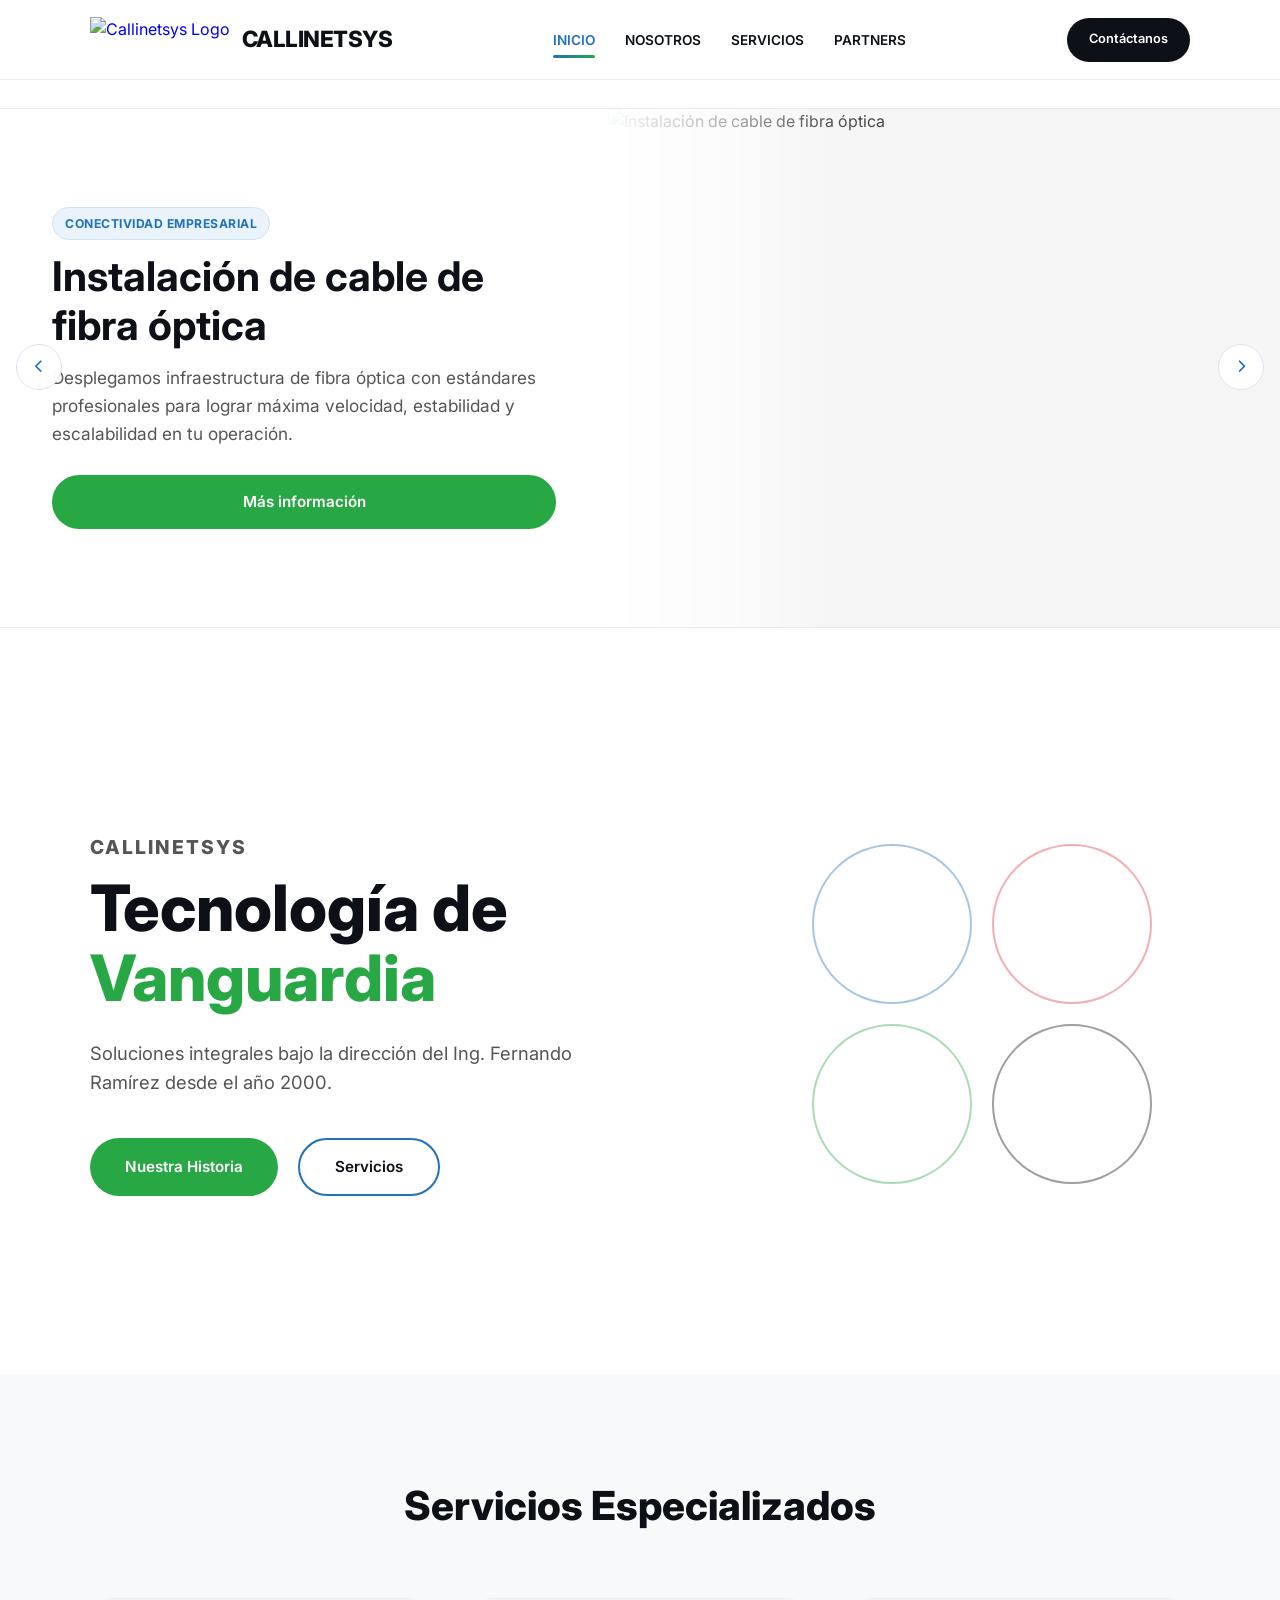
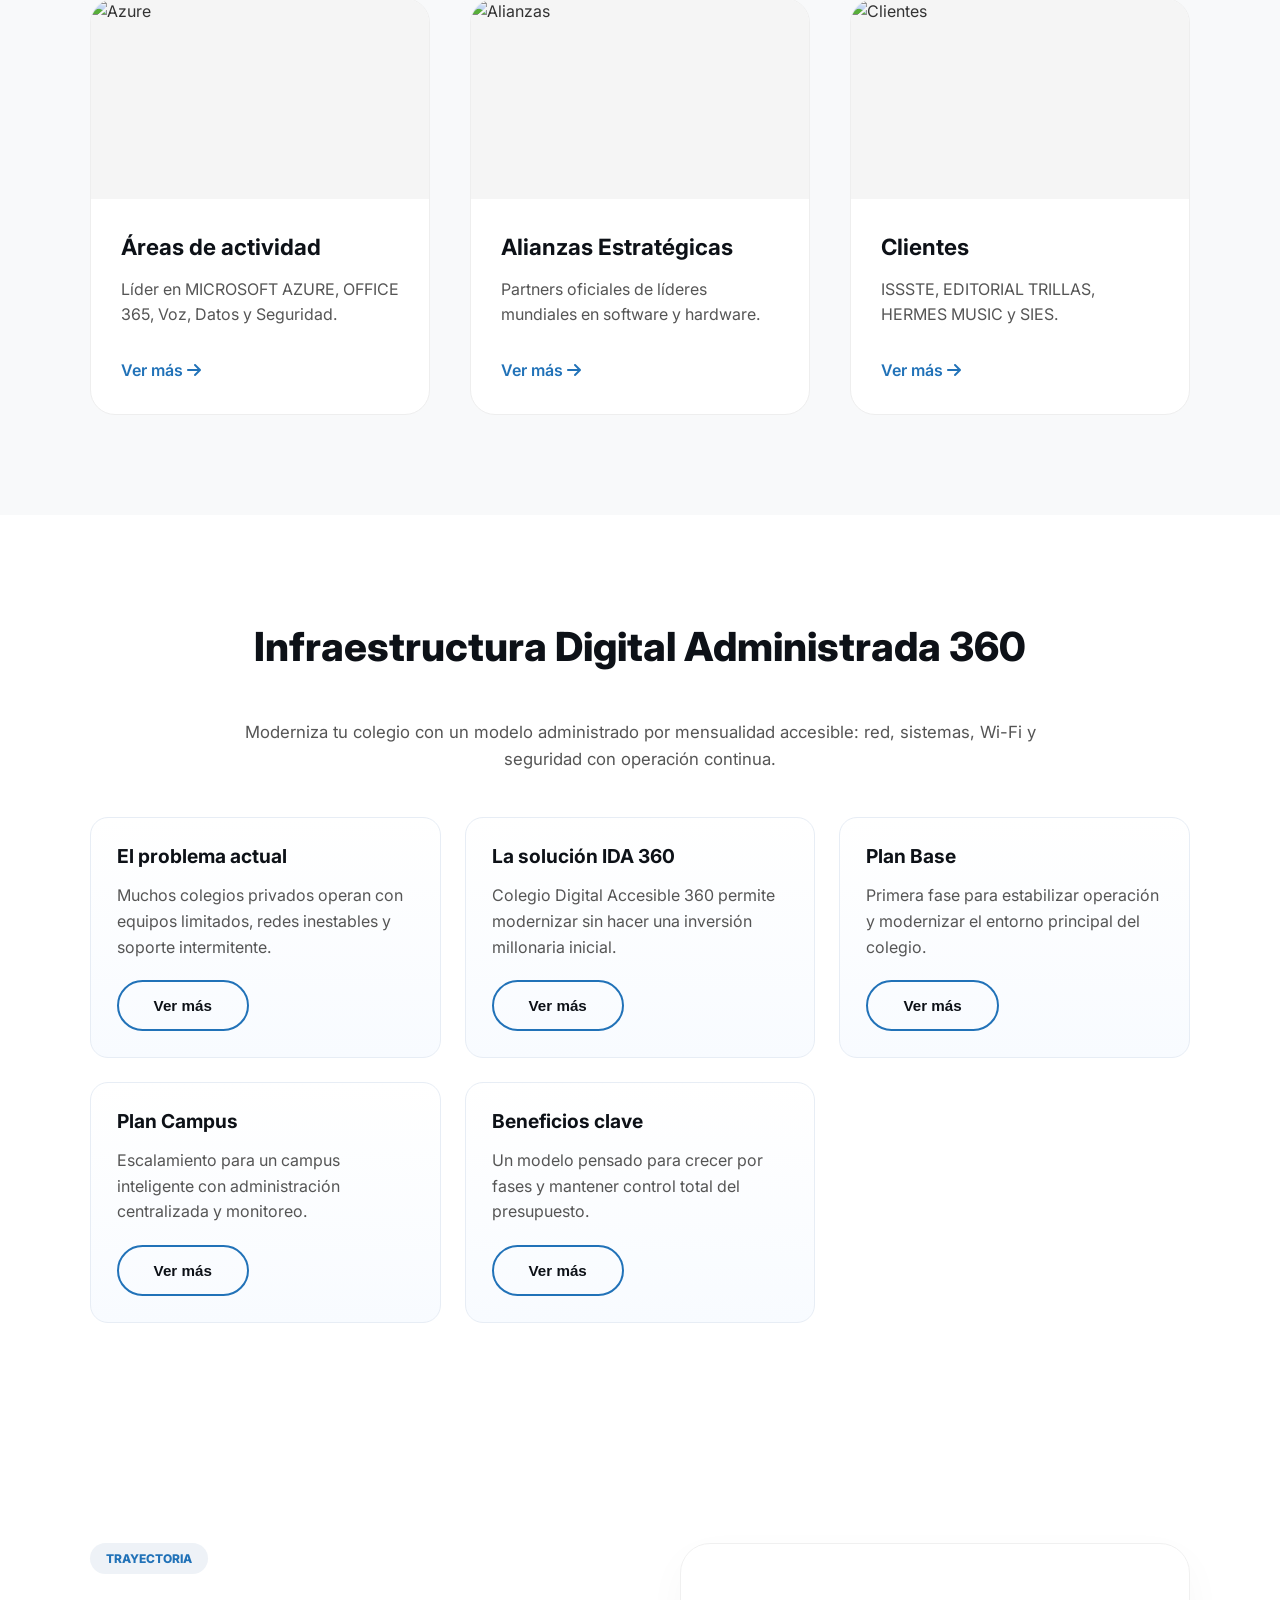
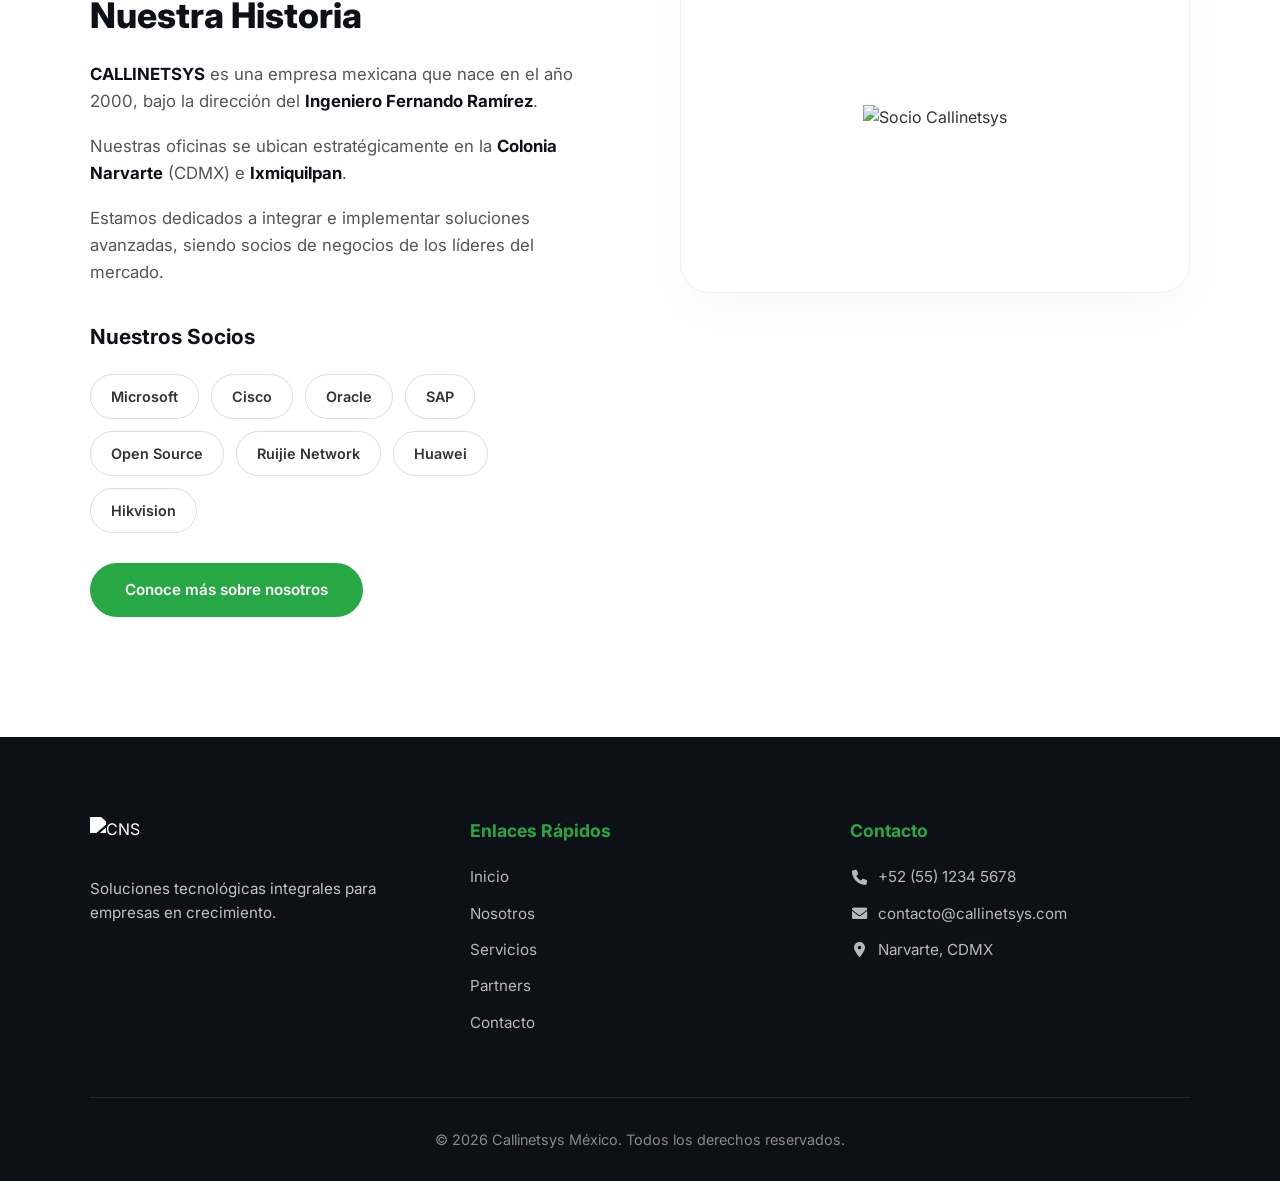
==== index.html @ d36b08bb "Add files via upload" ====
<!DOCTYPE html>
<html lang="es">

<head>
    <meta charset="UTF-8">
    <meta name="viewport" content="width=device-width, initial-scale=1.0">
    <title>Callinetsys México | Integrador de Tecnología</title>
    <link href="https://fonts.googleapis.com/css2?family=Inter:wght@300;400;600;800&display=swap" rel="stylesheet">
    <link rel="stylesheet" href="https://cdnjs.cloudflare.com/ajax/libs/font-awesome/6.0.0/css/all.min.css">
    <link rel="stylesheet" href="style.css">
</head>

<body>

    <nav class="navbar">
        <div class="logo-container">
            <a href="index.html">
                <img src="src/logo.png" alt="Callinetsys Logo" class="nav-logo">
                <span class="logo-text">CALLINETSYS</span>
            </a>
        </div>
        
        <ul class="nav-links">
            <li><a href="index.html#inicio" class="active">INICIO</a></li>
            <li><a href="nosotros.html">NOSOTROS</a></li>
            <li><a href="servicios.html">SERVICIOS</a></li>
            <li><a href="partners.html">PARTNERS</a></li>
            <!-- Botón de contacto solo para móvil -->
            <li class="mobile-only"><a href="contacto.html" class="btn-nav-mobile">Contáctanos</a></li>
        </ul>
        
        <div class="nav-actions">
            <a href="contacto.html" class="btn-nav">Contáctanos</a>
        </div>
        
        <!-- Botón hamburguesa para móvil -->
        <button class="hamburger" id="hamburger" aria-label="Menú de navegación">
            <span></span>
            <span></span>
            <span></span>
        </button>
        
        <!-- Overlay para cerrar menú al hacer clic fuera -->
        <div class="nav-overlay" id="nav-overlay"></div>
    </nav>

    <section class="featured-scroll-section">
        <div class="featured-scroll-container">
            <div class="featured-scroll-track">
                <article class="featured-item">
                    <div class="featured-item-image">
                        <img src="src/fibra.webp" alt="Instalación de cable de fibra óptica">
                    </div>
                    <div class="featured-item-content">
                        <span class="featured-kicker">Conectividad empresarial</span>
                        <h2>Instalación de cable de fibra óptica</h2>
                        <p>Desplegamos infraestructura de fibra óptica con estándares profesionales para lograr máxima velocidad, estabilidad y escalabilidad en tu operación.</p>
                        <a href="servicios.html" class="btn-primary">Más información</a>
                    </div>
                </article>

                <article class="featured-item">
                    <div class="featured-item-image">
                        <img src="src/wifi.webp" alt="Internet 7">
                    </div>
                    <div class="featured-item-content">
                        <span class="featured-kicker">Disponibilidad continua</span>
                        <h2>Internet 7</h2>
                        <p>Conectividad confiable con cobertura especializada, monitoreo continuo y soporte técnico para mantener tu operación siempre activa.</p>
                        <a href="servicios.html" class="btn-primary">Más información</a>
                    </div>
                </article>

                <article class="featured-item">
                    <div class="featured-item-image">
                        <img src="src/engranes.jpg" alt="Infraestructura digital administrada para colegios">
                    </div>
                    <div class="featured-item-content">
                        <span class="featured-kicker">Transformación escolar</span>
                        <h2>Modernización sin reemplazar todo</h2>
                        <p>Si tu colegio tiene equipos que ya no soportan nuevas versiones, nosotros modernizamos la infraestructura y la administramos por mensualidad accesible.</p>
                        <a href="contacto.html" class="btn-primary">Solicitar diagnóstico</a>
                    </div>
                </article>

                <article class="featured-item">
                    <div class="featured-item-image">
                        <img src="src/crecimiento.png" alt="Modernización con presupuesto limitado">
                    </div>
                    <div class="featured-item-content">
                        <span class="featured-kicker">Modelo accesible</span>
                        <h2>Modernización con presupuesto controlado</h2>
                        <p>Tecnología moderna para colegios privados sin inversión millonaria inicial: optimizamos recursos y operamos todo con pago mensual.</p>
                        <a href="#articulos-ida" class="btn-primary">Más información</a>
                    </div>
                </article>

                <article class="featured-item">
                    <div class="featured-item-image">
                        <img src="src/ruta.webp" alt="Red escolar inestable">
                    </div>
                    <div class="featured-item-content">
                        <span class="featured-kicker">Rendimiento de red</span>
                        <h2>Wi-Fi estable para continuidad académica</h2>
                        <p>Cuando el Wi-Fi falla, todo el colegio se detiene. Implementamos redes modernas y administradas para asegurar clases y operación sin interrupciones.</p>
                        <a href="contacto.html" class="btn-primary">Agenda tu diagnóstico</a>
                    </div>
                </article>

                <article class="featured-item">
                    <div class="featured-item-image">
                        <img src="src/centromando.webp" alt="Seguridad escolar administrada">
                    </div>
                    <div class="featured-item-content">
                        <span class="featured-kicker">Protección 360</span>
                        <h2>Seguridad escolar inteligente</h2>
                        <p>Integra videovigilancia inteligente, control de acceso y red segura sin inversión inicial elevada para proteger tu comunidad educativa.</p>
                        <a href="#articulos-ida" class="btn-primary">Más información</a>
                    </div>
                </article>

                <article class="featured-item">
                    <div class="featured-item-image">
                        <img src="src/nube.jpg" alt="Modelo integral de infraestructura administrada">
                    </div>
                    <div class="featured-item-content">
                        <span class="featured-kicker">Servicio integral</span>
                        <h2>Colegio Digital Accesible 360</h2>
                        <p>Red, sistemas, Wi-Fi y seguridad en un solo servicio administrado por mensualidad fija, con soporte continuo y crecimiento por fases.</p>
                        <a href="#articulos-ida" class="btn-primary">Más información</a>
                    </div>
                </article>
            </div>
        </div>
        <button class="featured-nav prev" id="featured-prev" aria-label="Ver slide anterior">
            <i class="fas fa-chevron-left" aria-hidden="true"></i>
        </button>
        <button class="featured-nav next" id="featured-next" aria-label="Ver siguiente slide">
            <i class="fas fa-chevron-right" aria-hidden="true"></i>
        </button>
    </section>

    <header class="hero" id="inicio">
        <div class="hero-container">
            <div class="hero-text">
                <h1 class="hero-title">CALLINETSYS</h1>
                <h2 class="hero-subtitle">Tecnología de <span class="text-green">Vanguardia</span></h2>
                <p class="hero-description">Soluciones integrales bajo la dirección del Ing. Fernando Ramírez desde el año 2000.</p>
                <div class="hero-btns">
                    <a href="#nosotros" class="btn-primary">Nuestra Historia</a>
                    <a href="servicios.html" class="btn-secondary">Servicios</a>
                </div>
            </div>
            <div class="hero-visual">
                <div class="circle-container">
                    <div class="shape circle-blue"></div>
                    <div class="shape circle-red"></div>
                    <div class="shape circle-green"></div>
                    <div class="shape circle-black"></div>
                </div>
            </div>
        </div>
    </header>
    <section class="main-content" id="areas">
        <div class="container">
            <h2 class="section-header">Servicios Especializados</h2>
            <div class="card-wrapper">
                <div class="pro-card">
                    <div class="card-image-container">
                        <img src="https://images.unsplash.com/photo-1451187580459-43490279c0fa?auto=format&fit=crop&w=500" alt="Azure">
                    </div>
                    <div class="pro-content">
                        <h3>Áreas de actividad</h3>
                        <p>Líder en MICROSOFT AZURE, OFFICE 365, Voz, Datos y Seguridad.</p>
                        <a href="servicios.html" style="color: var(--blue); text-decoration: none; font-weight: 600; display: inline-block; margin-top: 15px;">
                            Ver más <i class="fas fa-arrow-right"></i>
                        </a>
                    </div>
                </div>
                <div class="pro-card">
                    <div class="card-image-container">
                        <img src="https://images.unsplash.com/photo-1550751827-4bd374c3f58b?auto=format&fit=crop&w=500" alt="Alianzas">
                    </div>
                    <div class="pro-content">
                        <h3>Alianzas Estratégicas</h3>
                        <p>Partners oficiales de líderes mundiales en software y hardware.</p>
                        <a href="partners.html" style="color: var(--blue); text-decoration: none; font-weight: 600; display: inline-block; margin-top: 15px;">
                            Ver más <i class="fas fa-arrow-right"></i>
                        </a>
                    </div>
                </div>
                <div class="pro-card">
                    <div class="card-image-container">
                        <img src="https://images.unsplash.com/photo-1518770660439-4636190af475?auto=format&fit=crop&w=500" alt="Clientes">
                    </div>
                    <div class="pro-content">
                        <h3>Clientes</h3>
                        <p>ISSSTE, EDITORIAL TRILLAS, HERMES MUSIC y SIES.</p>
                        <a href="nosotros.html" style="color: var(--blue); text-decoration: none; font-weight: 600; display: inline-block; margin-top: 15px;">
                            Ver más <i class="fas fa-arrow-right"></i>
                        </a>
                    </div>
                </div>
            </div>
        </div>
    </section>

    <section class="ida-articles-section" id="articulos-ida">
        <div class="ida-articles-container">
            <h2 class="section-header">Infraestructura Digital Administrada 360</h2>
            <p class="ida-intro">
                Moderniza tu colegio con un modelo administrado por mensualidad accesible: red, sistemas, Wi-Fi y seguridad con operación continua.
            </p>

            <div class="ida-articles-grid">
                <article class="ida-article-card reveal">
                    <h3>El problema actual</h3>
                    <p>Muchos colegios privados operan con equipos limitados, redes inestables y soporte intermitente.</p>
                    <button class="btn-secondary ida-toggle-btn" data-target="ida-problema" aria-expanded="false">Ver más</button>
                    <div class="ida-more-content" id="ida-problema" hidden>
                        <p>Hay laboratorios que ya no soportan nuevas versiones del sistema operativo, licenciamiento costoso y presupuestos restringidos para renovar infraestructura completa.</p>
                    </div>
                </article>

                <article class="ida-article-card reveal">
                    <h3>La solución IDA 360</h3>
                    <p>Colegio Digital Accesible 360 permite modernizar sin hacer una inversión millonaria inicial.</p>
                    <button class="btn-secondary ida-toggle-btn" data-target="ida-solucion" aria-expanded="false">Ver más</button>
                    <div class="ida-more-content" id="ida-solucion" hidden>
                        <p>Implementamos infraestructura administrada con contrato por mensualidad fija para continuidad académica y tecnológica, sin aumentar tu plantilla de TI.</p>
                    </div>
                </article>

                <article class="ida-article-card reveal">
                    <h3>Plan Base</h3>
                    <p>Primera fase para estabilizar operación y modernizar el entorno principal del colegio.</p>
                    <button class="btn-secondary ida-toggle-btn" data-target="ida-base" aria-expanded="false">Ver más</button>
                    <div class="ida-more-content" id="ida-base" hidden>
                        <p>Incluye migración de sistemas, entorno ofimático moderno, optimización de red, seguridad básica y soporte remoto continuo.</p>
                    </div>
                </article>

                <article class="ida-article-card reveal">
                    <h3>Plan Campus</h3>
                    <p>Escalamiento para un campus inteligente con administración centralizada y monitoreo.</p>
                    <button class="btn-secondary ida-toggle-btn" data-target="ida-campus" aria-expanded="false">Ver más</button>
                    <div class="ida-more-content" id="ida-campus" hidden>
                        <p>Integra Wi-Fi 6 o Wi-Fi 7 según proyecto, videovigilancia inteligente, control de acceso y monitoreo preventivo para toda la operación escolar.</p>
                    </div>
                </article>

                <article class="ida-article-card reveal">
                    <h3>Beneficios clave</h3>
                    <p>Un modelo pensado para crecer por fases y mantener control total del presupuesto.</p>
                    <button class="btn-secondary ida-toggle-btn" data-target="ida-beneficios" aria-expanded="false">Ver más</button>
                    <div class="ida-more-content" id="ida-beneficios" hidden>
                        <p>Obtienes presupuesto predecible, soporte permanente, modernización gradual y continuidad académica para el próximo ciclo escolar.</p>
                    </div>
                </article>
            </div>
        </div>
    </section>

    <section class="about-section" id="nosotros">
        <div class="about-container">
            <div class="about-text">
                <span class="tag">Trayectoria</span>
                <h2>Nuestra Historia</h2>
                <div class="history-content">
                    <p><strong>CALLINETSYS</strong> es una empresa mexicana que nace en el año 2000, bajo la dirección del <strong>Ingeniero Fernando Ramírez</strong>.</p>
                    <p>Nuestras oficinas se ubican estratégicamente en la <strong>Colonia Narvarte</strong> (CDMX) e <strong>Ixmiquilpan</strong>.</p>
                    <p>Estamos dedicados a integrar e implementar soluciones avanzadas, siendo socios de negocios de los líderes del mercado.</p>
                </div>

                <h3 class="mini-title">Nuestros Socios</h3>
                <div class="partners-tags">
                    <span onclick="cambiarLogo('msft')">Microsoft</span>
                    <span onclick="cambiarLogo('cisco')">Cisco</span>
                    <span onclick="cambiarLogo('oracle')">Oracle</span>
                    <span onclick="cambiarLogo('sap')">SAP</span>
                    <span onclick="cambiarLogo('open')">Open Source</span>
                    <span onclick="cambiarLogo('ruijie')">Ruijie Network</span>
                    <span onclick="cambiarLogo('huawei')">Huawei</span>
                    <span onclick="cambiarLogo('hikvision')">Hikvision</span>
                </div>
                
                <a href="nosotros.html" class="btn-primary" style="margin-top: 30px; display: inline-block;">
                    Conoce más sobre nosotros
                </a>
            </div>

            <div class="about-visual">
                <div class="logo-display-box">
                    <img src="src/mtsf.png" id="display-logo" alt="Socio Callinetsys">
                </div>
            </div>
        </div>
    </section>

    <div class="custom-chat-trigger" id="chat-trigger">
        <div class="chat-icon-wrapper">
            <i class="fas fa-comment-dots"></i>
            <span class="chat-pulse"></span>
        </div>
    </div>

    <footer class="site-footer">
        <div class="footer-container">
            <div class="footer-brand">
                <img src="src/logo.png" alt="CNS">
                <p>Soluciones tecnológicas integrales para empresas en crecimiento.</p>
            </div>
            <div class="footer-links">
                <h4>Enlaces Rápidos</h4>
                <a href="index.html">Inicio</a>
                <a href="nosotros.html">Nosotros</a>
                <a href="servicios.html">Servicios</a>
                <a href="partners.html">Partners</a>
                <a href="contacto.html">Contacto</a>
            </div>
            <div class="footer-links">
                <h4>Contacto</h4>
                <a href="tel:+525512345678"><i class="fas fa-phone"></i> +52 (55) 1234 5678</a>
                <a href="mailto:contacto@callinetsys.com"><i class="fas fa-envelope"></i> contacto@callinetsys.com</a>
                <a href="#"><i class="fas fa-map-marker-alt"></i> Narvarte, CDMX</a>
            </div>
        </div>
        <div class="footer-bottom">
            © 2026 Callinetsys México. Todos los derechos reservados.
        </div>
    </footer>

    <script src="script.js"></script>
    <script src="chatbot.js"></script>
</body>

</html>
---- style.css ----
/* =========================================
    CALLINETSYS - STYLE.CSS COMPLETO
    Diseño Responsivo & Moderno
   ========================================= */

/* =========================================
    1. VARIABLES Y CONFIGURACIÓN BASE
   ========================================= */
:root {
    --blue: #2172b8;
    --red: #dc3545;
    --green: #28a745;
    --black: #0d1117;
    --white: #ffffff;
    --gray-bg: #f8f9fa;
    --text-main: #333333;
    --text-muted: #555555;
    --font-family: 'Inter', -apple-system, BlinkMacSystemFont, sans-serif;
    --nav-height: 80px;
    --transition: all 0.3s ease;
}

* {
    margin: 0;
    padding: 0;
    box-sizing: border-box;
}

html {
    scroll-behavior: smooth;
    font-size: 16px;
}

body {
    font-family: var(--font-family);
    color: var(--text-main);
    background-color: var(--white);
    line-height: 1.6;
    overflow-x: hidden;
    padding-top: var(--nav-height);
    -webkit-font-smoothing: antialiased;
    -moz-osx-font-smoothing: grayscale;
}

/* Imágenes responsivas por defecto */
img {
    max-width: 100%;
    height: auto;
    display: block;
}

/* =========================================
    2. NAVEGACIÓN (Smart Navbar)
   ========================================= */
.navbar {
    display: flex;
    justify-content: space-between;
    align-items: center;
    padding: 0 7%;
    height: var(--nav-height);
    position: fixed;
    top: 0;
    left: 0;
    width: 100%;
    z-index: 2000;
    background: rgba(255, 255, 255, 0.98);
    backdrop-filter: blur(10px);
    border-bottom: 1px solid #eee;
    transition: transform 0.4s cubic-bezier(0.4, 0, 0.2, 1), background 0.3s ease, padding 0.3s ease, box-shadow 0.3s ease;
}

.navbar-hidden {
    transform: translateY(-100%);
}

.navbar:hover {
    background: rgba(33, 114, 184, 0.03);
    border-bottom: 2px solid var(--blue);
}

/* Logo y texto */
.logo-container a {
    display: flex;
    align-items: center;
    text-decoration: none;
    gap: 12px;
}

.logo-text {
    font-family: var(--font-family);
    font-weight: 800;
    font-size: 1.4rem;
    color: var(--black);
    letter-spacing: -0.5px;
    text-transform: uppercase;
    line-height: 1;
}

.nav-logo {
    height: 45px;
    width: auto;
    object-fit: contain;
}

/* Links de navegación */
.nav-links {
    display: flex;
    list-style: none;
    gap: 30px;
    align-items: center;
}

.nav-links a {
    text-decoration: none;
    color: var(--black);
    font-weight: 600;
    font-size: 0.85rem;
    text-transform: uppercase;
    transition: var(--transition);
    position: relative;
    padding: 5px 0;
}

.nav-links a:hover,
.nav-links a.active {
    color: var(--blue);
}

.nav-links a.active::after {
    content: "";
    position: absolute;
    bottom: -5px;
    left: 0;
    width: 100%;
    height: 3px;
    background: linear-gradient(to right, var(--blue), var(--green));
    border-radius: 2px;
}

/* Botón de contacto desktop */
.btn-nav {
    background: var(--black);
    color: #fff;
    padding: 10px 22px;
    border-radius: 50px;
    text-decoration: none;
    font-size: 0.8rem;
    font-weight: 600;
    transition: var(--transition);
    display: inline-flex;
    align-items: center;
    justify-content: center;
    min-height: 44px;
}

.btn-nav:hover {
    background: var(--blue);
    transform: translateY(-2px);
    box-shadow: 0 5px 15px rgba(33, 114, 184, 0.3);
}

/* =========================================
    3. HAMBURGER MENU (Móvil)
   ========================================= */
.hamburger {
    display: none;
    flex-direction: column;
    gap: 5px;
    background: none;
    border: none;
    cursor: pointer;
    padding: 8px;
    z-index: 2001;
    border-radius: 4px;
    transition: var(--transition);
}

.hamburger:hover {
    background: rgba(0, 0, 0, 0.05);
}

.hamburger span {
    width: 25px;
    height: 3px;
    background: var(--black);
    border-radius: 2px;
    transition: var(--transition);
    transform-origin: center;
}

/* Animación hamburguesa → X */
.hamburger.active span:nth-child(1) {
    transform: rotate(45deg) translate(5px, 5px);
}

.hamburger.active span:nth-child(2) {
    opacity: 0;
    transform: scaleX(0);
}

.hamburger.active span:nth-child(3) {
    transform: rotate(-45deg) translate(5px, -5px);
}

/* Overlay para cerrar menú */
.nav-overlay {
    display: none;
    position: fixed;
    top: 0;
    left: 0;
    width: 100%;
    height: 100%;
    background: rgba(0, 0, 0, 0.5);
    z-index: 1999;
    opacity: 0;
    transition: opacity 0.3s ease;
    pointer-events: none;
}

.nav-overlay.active {
    display: block;
    opacity: 1;
    pointer-events: auto;
}

/* Botón contacto móvil (oculto en desktop) */
.mobile-only {
    display: none;
}

.btn-nav-mobile {
    background: var(--black);
    color: #fff !important;
    padding: 12px 30px;
    border-radius: 50px;
    text-decoration: none;
    font-weight: 600;
    font-size: 0.9rem;
    display: inline-block;
    margin: 15px auto 0;
    transition: var(--transition);
    min-height: 44px;
    text-align: center;
}

.btn-nav-mobile:hover {
    background: var(--blue);
    transform: translateY(-2px);
}

/* =========================================
    3.5. BLOQUE SCROLL DESTACADO
   ========================================= */
.featured-scroll-section {
    padding: 28px 0 16px;
    background: var(--white);
    position: relative;
}

.featured-scroll-container {
    max-width: none;
    width: 100%;
    margin: 0 auto;
    overflow-x: auto;
    scroll-snap-type: x mandatory;
    scrollbar-width: thin;
    scrollbar-color: var(--blue) #e9ecef;
}

.featured-scroll-track {
    display: flex;
    gap: 0;
    width: max-content;
    min-width: 100%;
    padding-bottom: 10px;
}

.featured-item {
    width: 100vw;
    min-height: 520px;
    display: grid;
    grid-template-columns: 0.95fr 1.05fr;
    background: #fff;
    border-top: 1px solid #e9ecef;
    border-bottom: 1px solid #e9ecef;
    border-left: 0;
    border-right: 0;
    border-radius: 0;
    overflow: hidden;
    box-shadow: none;
    scroll-snap-align: start;
}

.featured-item-image {
    order: 2;
    min-height: 100%;
    position: relative;
    overflow: hidden;
    background: #f5f5f5;
}

.featured-item-image::before {
    content: "";
    position: absolute;
    inset: 0;
    z-index: 1;
    background: linear-gradient(90deg, rgba(255, 255, 255, 0.96) 0%, rgba(255, 255, 255, 0.7) 14%, rgba(255, 255, 255, 0.18) 32%, rgba(255, 255, 255, 0) 54%);
    pointer-events: none;
}

.featured-item-image img {
    width: 100%;
    height: 100%;
    object-fit: cover;
    object-position: center;
    filter: saturate(1.08) contrast(1.06);
    transition: transform 0.6s ease;
}

.featured-item:hover .featured-item-image img {
    transform: scale(1.07);
}

.featured-item-content {
    order: 1;
    padding: 56px 52px;
    display: flex;
    flex-direction: column;
    justify-content: center;
}

.featured-kicker {
    display: inline-flex;
    align-self: flex-start;
    background: #eaf3fb;
    color: var(--blue);
    border: 1px solid #cfe3f5;
    border-radius: 999px;
    padding: 6px 12px;
    font-size: 0.76rem;
    font-weight: 700;
    text-transform: uppercase;
    letter-spacing: 0.5px;
    margin-bottom: 12px;
}

.featured-item-content h2 {
    color: var(--black);
    font-size: clamp(2rem, 3.2vw, 2.8rem);
    line-height: 1.2;
    margin-bottom: 14px;
}

.featured-item-content p {
    color: var(--text-muted);
    margin-bottom: 28px;
    font-size: 1.08rem;
    max-width: 520px;
}

.featured-nav {
    position: absolute;
    top: 50%;
    transform: translateY(-50%);
    width: 46px;
    height: 46px;
    border-radius: 50%;
    border: 1px solid #d9e3ef;
    background: rgba(255, 255, 255, 0.96);
    color: var(--blue);
    display: inline-flex;
    align-items: center;
    justify-content: center;
    cursor: pointer;
    z-index: 5;
    transition: box-shadow 0.25s ease, background 0.25s ease, border-color 0.25s ease;
}

.featured-nav.prev {
    left: 16px;
}

.featured-nav.next {
    right: 16px;
}

.featured-nav i {
    transition: transform 0.2s ease;
}

.featured-nav:hover {
    background: #fff;
    border-color: #bdd6ef;
    box-shadow: 0 8px 20px rgba(33, 114, 184, 0.18);
}

.featured-nav.prev:hover i {
    transform: translateX(-5px);
}

.featured-nav.next:hover i {
    transform: translateX(5px);
}

/* =========================================
    4. HERO SECTION
   ========================================= */
.hero {
    padding: 60px 7%;
    min-height: 80vh;
    display: flex;
    align-items: center;
    position: relative;
}

.hero-container {
    display: grid;
    grid-template-columns: 1.2fr 0.8fr;
    gap: 60px;
    align-items: center;
    width: 100%;
    max-width: 1400px;
    margin: 0 auto;
}

.hero-title {
    font-size: 1.2rem;
    font-weight: 800;
    letter-spacing: 2px;
    color: var(--text-muted);
    margin-bottom: 10px;
    text-transform: uppercase;
}

.hero-subtitle {
    font-size: clamp(2.5rem, 5vw, 4rem);
    line-height: 1.1;
    font-weight: 800;
    color: var(--black);
    margin-bottom: 25px;
}

.text-green {
    color: var(--green);
}

.hero-description {
    font-size: 1.15rem;
    color: var(--text-muted);
    margin-bottom: 40px;
    max-width: 550px;
}

.hero-btns {
    display: flex;
    gap: 20px;
    flex-wrap: wrap;
}

/* Círculos decorativos */
.circle-container {
    display: grid;
    grid-template-columns: repeat(2, 160px);
    gap: 20px;
    justify-content: center;
}

.shape {
    width: 160px;
    height: 160px;
    border-radius: 50%;
    border: 2.5px solid;
    opacity: 0.4;
    transition: var(--transition);
    cursor: default;
}

.shape:hover {
    opacity: 1;
    transform: scale(1.05);
}

.circle-blue { border-color: var(--blue); }
.circle-red { border-color: var(--red); }
.circle-green { border-color: var(--green); }
.circle-black { border-color: var(--black); }

/* =========================================
    5. BOTONES GLOBALES
   ========================================= */
.btn-primary,
.btn-secondary {
    padding: 15px 35px;
    border-radius: 50px;
    text-decoration: none;
    font-weight: 600;
    font-size: 0.95rem;
    transition: var(--transition);
    display: inline-flex;
    align-items: center;
    justify-content: center;
    gap: 8px;
    min-height: 48px;
    cursor: pointer;
    border: none;
}

.btn-primary {
    background: var(--green);
    color: #fff;
}

.btn-secondary {
    background: transparent;
    color: var(--black);
    border: 2px solid var(--blue);
}

.btn-primary:hover {
    transform: translateY(-3px);
    box-shadow: 0 10px 25px rgba(40, 167, 69, 0.25);
    background: #218838;
}

.btn-secondary:hover {
    background: var(--blue);
    color: #fff;
    border-color: var(--blue);
}

.btn-primary:active,
.btn-secondary:active {
    transform: translateY(-1px);
}

/* =========================================
    6. SECCIÓN DE SERVICIOS (Tarjetas)
   ========================================= */
.main-content {
    padding: 100px 7%;
    background: var(--gray-bg);
}

.section-header {
    text-align: center;
    font-size: 2.5rem;
    margin-bottom: 60px;
    font-weight: 800;
    color: var(--black);
}

.card-wrapper {
    display: grid;
    grid-template-columns: repeat(auto-fit, minmax(300px, 1fr));
    gap: 40px;
    max-width: 1400px;
    margin: 0 auto;
}

.pro-card {
    background: #fff;
    border-radius: 25px;
    overflow: hidden;
    border: 1px solid #eee;
    transition: var(--transition);
    display: flex;
    flex-direction: column;
}

.pro-card:hover {
    transform: translateY(-12px);
    border-color: var(--blue);
    box-shadow: 0 20px 40px rgba(0, 0, 0, 0.08);
}

.card-image-container {
    height: 200px;
    overflow: hidden;
    background: #f5f5f5;
}

.card-image-container img {
    width: 100%;
    height: 100%;
    object-fit: cover;
    transition: transform 0.6s ease;
}

.pro-card:hover .card-image-container img {
    transform: scale(1.05);
}

.pro-content {
    padding: 30px;
    flex: 1;
    display: flex;
    flex-direction: column;
}

.pro-content h3 {
    font-size: 1.4rem;
    font-weight: 700;
    margin-bottom: 12px;
    color: var(--black);
}

.pro-content p {
    color: var(--text-muted);
    font-size: 1rem;
    margin-bottom: 15px;
    flex: 1;
}

.pro-content a {
    color: var(--blue) !important;
    text-decoration: none !important;
    font-weight: 600;
    display: inline-flex;
    align-items: center;
    gap: 6px;
    transition: var(--transition);
}

.pro-content a:hover {
    gap: 10px;
}

/* =========================================
    7. ARTÍCULOS IDA 360
   ========================================= */
.ida-articles-section {
    padding: 100px 7%;
    background: #fff;
}

.ida-articles-container {
    max-width: 1400px;
    margin: 0 auto;
}

.ida-intro {
    max-width: 800px;
    margin: -20px auto 45px;
    text-align: center;
    color: var(--text-muted);
    font-size: 1.05rem;
}

.ida-articles-grid {
    display: grid;
    grid-template-columns: repeat(auto-fit, minmax(260px, 1fr));
    gap: 24px;
}

.ida-article-card {
    background: linear-gradient(180deg, #ffffff 0%, #f8fbff 100%);
    border: 1px solid #e7edf5;
    border-radius: 18px;
    padding: 26px;
    display: flex;
    flex-direction: column;
    gap: 14px;
    transition: var(--transition);
}

.ida-article-card:hover {
    transform: translateY(-6px);
    box-shadow: 0 14px 30px rgba(0, 0, 0, 0.06);
    border-color: #d2e5f8;
}

.ida-article-card h3 {
    font-size: 1.2rem;
    line-height: 1.3;
    color: var(--black);
}

.ida-article-card p {
    color: var(--text-muted);
    margin: 0;
}

.ida-toggle-btn {
    width: auto;
    max-width: none;
    align-self: flex-start;
    margin-top: 6px;
}

.ida-more-content {
    margin-top: 6px;
    padding-top: 12px;
    border-top: 1px dashed #cfd8e3;
}

/* =========================================
    8. SECCIÓN NOSOTROS / HISTORIA
   ========================================= */
.about-section {
    padding: 120px 7%;
    background: var(--white);
}

.about-container {
    display: grid;
    grid-template-columns: 1fr 1fr;
    gap: 80px;
    align-items: start;
    max-width: 1400px;
    margin: 0 auto;
}

.tag {
    background: #eef2f7;
    color: var(--blue);
    padding: 6px 16px;
    border-radius: 20px;
    font-size: 0.75rem;
    font-weight: 800;
    text-transform: uppercase;
    display: inline-block;
    margin-bottom: 20px;
}

.about-text h2 {
    font-size: 2.2rem;
    font-weight: 800;
    margin-bottom: 25px;
    color: var(--black);
    line-height: 1.2;
}

.history-content p {
    margin-bottom: 18px;
    color: var(--text-muted);
    font-size: 1.05rem;
}

.history-content strong {
    color: var(--black);
    font-weight: 700;
}

.mini-title {
    font-size: 1.3rem;
    font-weight: 700;
    margin: 35px 0 20px;
    color: var(--black);
}

.partners-tags {
    display: flex;
    flex-wrap: wrap;
    gap: 12px;
    margin-top: 10px;
}

.partners-tags span {
    border: 1px solid #ddd;
    padding: 10px 20px;
    border-radius: 50px;
    cursor: pointer;
    font-weight: 600;
    font-size: 0.9rem;
    transition: var(--transition);
    background: #fff;
    user-select: none;
}

.partners-tags span:hover {
    background: var(--blue);
    color: white;
    border-color: var(--blue);
    transform: translateY(-2px);
}

/* Caja de logo dinámico */
.logo-display-box {
    background: #fff;
    border: 1px solid #f0f0f0;
    border-radius: 30px;
    height: 350px;
    display: flex;
    align-items: center;
    justify-content: center;
    padding: 50px;
    box-shadow: 0 15px 40px rgba(0, 0, 0, 0.03);
    position: sticky;
    top: 120px;
}

#display-logo {
    max-width: 80%;
    max-height: 80%;
    object-fit: contain;
    transition: opacity 0.25s ease;
}

/* =========================================
    9. FOOTER
   ========================================= */
.site-footer {
    background: var(--black);
    color: #fff;
    padding: 80px 7% 30px;
}

.footer-container {
    display: grid;
    grid-template-columns: repeat(auto-fit, minmax(220px, 1fr));
    gap: 40px;
    margin-bottom: 50px;
    max-width: 1400px;
    margin-left: auto;
    margin-right: auto;
}

.footer-brand img {
    height: 40px;
    margin-bottom: 20px;
    filter: brightness(0) invert(1);
    object-fit: contain;
}

.footer-brand p {
    color: rgba(255, 255, 255, 0.75);
    font-size: 0.95rem;
    line-height: 1.6;
}

.footer-links h4 {
    color: var(--green);
    margin-bottom: 20px;
    font-size: 1.1rem;
    font-weight: 700;
}

.footer-links a {
    color: rgba(255, 255, 255, 0.7);
    text-decoration: none;
    display: flex;
    align-items: center;
    gap: 10px;
    margin-bottom: 12px;
    transition: var(--transition);
    font-size: 0.95rem;
}

.footer-links a:hover {
    color: var(--green);
    transform: translateX(5px);
}

.footer-links a i {
    width: 18px;
    text-align: center;
}

.footer-bottom {
    text-align: center;
    padding-top: 30px;
    border-top: 1px solid rgba(255, 255, 255, 0.1);
    color: rgba(255, 255, 255, 0.5);
    font-size: 0.9rem;
}

/* =========================================
    10. BOTÓN CHAT FLOTANTE
   ========================================= */
.custom-chat-trigger {
    position: fixed;
    bottom: 22px;
    right: 18px;
    z-index: 999;
    cursor: pointer;
    display: inline-flex;
    align-items: center;
    opacity: 0;
    transform: translateY(12px);
    pointer-events: none;
    transition: opacity 0.25s ease, transform 0.25s ease;
}

.custom-chat-trigger.visible {
    opacity: 1;
    transform: translateY(0);
    pointer-events: auto;
}

.chat-icon-wrapper {
    width: 48px;
    height: 48px;
    background: var(--green);
    border-radius: 50%;
    display: flex;
    align-items: center;
    justify-content: center;
    color: #fff;
    font-size: 1.05rem;
    position: relative;
    box-shadow: 0 8px 22px rgba(40, 167, 69, 0.32);
    transition: var(--transition);
    flex-shrink: 0;
}

.custom-chat-trigger:hover .chat-icon-wrapper {
    transform: scale(1.05);
    box-shadow: 0 8px 25px rgba(40, 167, 69, 0.4);
}

.chat-pulse {
    position: absolute;
    width: 100%;
    height: 100%;
    border-radius: 50%;
    background: var(--green);
    animation: pulse 2s infinite;
    z-index: -1;
}

@keyframes pulse {
    0% {
        transform: scale(1);
        opacity: 0.5;
    }
    100% {
        transform: scale(1.5);
        opacity: 0;
    }
}

.chat-label {
    display: none;
}

/* =========================================
    11. UTILIDADES Y ACCESIBILIDAD
   ========================================= */
/* Evitar que texto largo rompa layout */
h1, h2, h3, h4, p, a, span {
    overflow-wrap: break-word;
    word-wrap: break-word;
    hyphens: auto;
}

/* Focus visible para accesibilidad */
a:focus-visible,
button:focus-visible,
span[tabindex]:focus-visible {
    outline: 2px solid var(--blue);
    outline-offset: 2px;
    border-radius: 4px;
}

/* Reducir movimiento para usuarios con preferencia */
@media (prefers-reduced-motion: reduce) {
    *,
    *::before,
    *::after {
        animation-duration: 0.01ms !important;
        animation-iteration-count: 1 !important;
        transition-duration: 0.01ms !important;
        scroll-behavior: auto !important;
    }
}

/* =========================================
    12. MEDIA QUERIES RESPONSIVAS
   ========================================= */

/* Tablet y móviles grandes (≤ 992px) */
@media (max-width: 992px) {
    .hero-container,
    .about-container {
        grid-template-columns: 1fr;
        text-align: center;
        gap: 40px;
    }

    .hero {
        padding: 40px 5%;
        min-height: auto;
        padding-top: 100px;
    }

    .hero-text {
        order: 1;
    }

    .hero-visual {
        order: 2;
    }

    .hero-btns,
    .circle-container {
        justify-content: center;
    }

    .hero-description {
        margin: 0 auto 30px;
        font-size: 1rem;
    }

    .circle-container {
        grid-template-columns: repeat(2, 120px);
        gap: 15px;
    }

    .shape {
        width: 120px;
        height: 120px;
    }

    .main-content,
    .ida-articles-section,
    .about-section {
        padding: 60px 5%;
    }

    .featured-scroll-section {
        padding: 22px 0 12px;
    }

    .featured-item {
        width: 100vw;
        min-height: 470px;
    }

    .featured-item-image {
        min-height: 100%;
    }

    .featured-item-content {
        padding: 40px 36px;
    }

    .featured-item-content h2 {
        font-size: clamp(1.7rem, 4vw, 2.2rem);
    }

    .featured-nav {
        width: 42px;
        height: 42px;
    }

    .featured-nav.prev {
        left: 10px;
    }

    .featured-nav.next {
        right: 10px;
    }

    .section-header {
        font-size: 2rem;
        margin-bottom: 40px;
    }

    .logo-display-box {
        position: static;
        height: 300px;
    }
}

/* Móviles (≤ 768px) */
@media (max-width: 768px) {
    /* Navbar móvil */
    .hamburger {
        display: flex;
    }

    .nav-links {
        position: fixed;
        top: var(--nav-height);
        left: 0;
        width: 100%;
        background: var(--white);
        flex-direction: column;
        padding: 0;
        gap: 0;
        max-height: 0;
        overflow: hidden;
        transition: max-height 0.4s ease, padding 0.4s ease;
        box-shadow: 0 10px 30px rgba(0, 0, 0, 0.1);
        z-index: 2000;
        align-items: stretch;
    }

    .nav-links.active {
        max-height: 500px;
        padding: 15px 0;
    }

    .nav-links a {
        padding: 16px 20px;
        border-bottom: 1px solid #eee;
        font-size: 1rem;
        width: 100%;
        text-align: center;
        display: block;
    }

    .nav-links a:last-of-type {
        border-bottom: none;
    }

    .nav-actions {
        display: none;
    }

    .mobile-only {
        display: block;
        padding: 10px 20px;
        text-align: center;
    }

    /* Hero */
    .hero-subtitle {
        font-size: 2rem;
        line-height: 1.2;
    }

    .featured-scroll-section {
        padding: 16px 0 8px;
    }

    .featured-scroll-track {
        gap: 16px;
    }

    .featured-item {
        width: 100vw;
        min-height: auto;
        grid-template-columns: 1fr;
    }

    .featured-item-image {
        order: 1;
        min-height: 280px;
    }

    .featured-item-content {
        order: 2;
        padding: 22px;
    }

    .featured-item-content h2 {
        font-size: 1.55rem;
    }

    .featured-item-content p {
        font-size: 0.95rem;
        margin-bottom: 16px;
    }

    .featured-nav {
        top: 20px;
        transform: none;
        width: 40px;
        height: 40px;
    }

    .featured-nav.prev {
        left: 12px;
    }

    .featured-nav.next {
        right: 12px;
    }

    .featured-kicker {
        font-size: 0.7rem;
        padding: 5px 10px;
        margin-bottom: 10px;
    }

    .hero-title {
        font-size: 1rem;
        letter-spacing: 1px;
    }

    .hero-description {
        font-size: 1rem;
    }

    .hero-btns {
        flex-direction: column;
        align-items: center;
        gap: 12px;
    }

    .btn-primary,
    .btn-secondary {
        width: 100%;
        max-width: 300px;
        padding: 14px 25px;
        text-align: center;
        font-size: 1rem;
    }

    /* Tarjetas */
    .card-wrapper {
        grid-template-columns: 1fr;
        gap: 25px;
    }

    .pro-card {
        border-radius: 20px;
    }

    .card-image-container {
        height: 180px;
    }

    .pro-content {
        padding: 25px;
    }

    .pro-content h3 {
        font-size: 1.3rem;
    }

    .pro-content p {
        font-size: 0.95rem;
    }

    .ida-intro {
        font-size: 0.98rem;
        margin-bottom: 30px;
    }

    .ida-articles-grid {
        grid-template-columns: 1fr;
        gap: 18px;
    }

    .ida-article-card {
        padding: 22px;
    }

    .ida-toggle-btn {
        width: auto;
        max-width: none;
        padding: 10px 20px;
        font-size: 0.9rem;
        min-height: 42px;
    }

    /* Nosotros */
    .about-section {
        padding: 50px 5%;
    }

    .about-text h2 {
        font-size: 1.8rem;
    }

    .logo-display-box {
        height: 250px;
        border-radius: 20px;
        padding: 30px;
    }

    .partners-tags {
        justify-content: center;
    }

    .partners-tags span {
        padding: 8px 16px;
        font-size: 0.85rem;
    }

    /* Footer */
    .site-footer {
        padding: 50px 5% 20px;
        text-align: center;
    }

    .footer-container {
        gap: 30px;
    }

    .footer-brand p {
        font-size: 0.95rem;
    }

    .footer-links a {
        justify-content: center;
        font-size: 0.95rem;
    }

    /* Chat button */
    .custom-chat-trigger {
        bottom: 16px;
        right: 12px;
    }

    .chat-icon-wrapper {
        width: 46px;
        height: 46px;
        font-size: 1rem;
    }

    .chat-label {
        display: none;
    }
}

/* Móviles pequeños (≤ 480px) */
@media (max-width: 480px) {
    :root {
        --nav-height: 70px;
    }

    body {
        padding-top: 70px;
    }

    .navbar {
        padding: 0 4%;
    }

    .nav-logo {
        height: 40px;
    }

    .logo-text {
        font-size: 1.2rem;
    }

    .hero {
        padding: 30px 4%;
        padding-top: 90px;
    }

    .featured-scroll-section {
        padding: 12px 0 6px;
    }

    .featured-item {
        width: 100vw;
    }

    .featured-item-image {
        min-height: 220px;
    }

    .featured-item-content {
        padding: 20px;
    }

    .featured-item-content h2 {
        font-size: 1.35rem;
    }

    .featured-nav {
        width: 36px;
        height: 36px;
        top: 14px;
    }

    .featured-kicker {
        font-size: 0.66rem;
    }

    .hero-subtitle {
        font-size: 1.75rem;
    }

    .hero-description {
        font-size: 0.95rem;
    }

    .section-header {
        font-size: 1.75rem;
    }

    .ida-intro {
        margin-top: -10px;
    }

    .card-image-container {
        height: 160px;
    }

    .pro-content {
        padding: 20px;
    }

    .pro-content h3 {
        font-size: 1.2rem;
    }

    .mini-title {
        font-size: 1.2rem;
    }

    .history-content p {
        font-size: 0.95rem;
    }

    .footer-bottom {
        font-size: 0.85rem;
    }

    .circle-container {
        grid-template-columns: repeat(2, 100px);
        gap: 12px;
    }

    .shape {
        width: 100px;
        height: 100px;
    }
}

/* Ajustes para pantallas muy pequeñas (≤ 360px) */
@media (max-width: 360px) {
    .hero-subtitle {
        font-size: 1.5rem;
    }

    .btn-primary,
    .btn-secondary {
        padding: 12px 20px;
        font-size: 0.9rem;
    }

    .partners-tags span {
        padding: 7px 14px;
        font-size: 0.8rem;
    }
}

/* =========================================
   13. CHATBOT PANEL
   ========================================= */

.chatbot-panel {
    position: fixed;
    bottom: 90px;
    right: 20px;
    width: 320px;
    max-width: calc(100% - 40px);
    background: #fff;
    border-radius: var(--radius);
    box-shadow: var(--shadow);
    display: flex;
    flex-direction: column;
    overflow: hidden;
    opacity: 0;
    transform: translateY(10px);
    pointer-events: none;
    transition: var(--transition);
    z-index: 999;
}

.chatbot-panel.open {
    opacity: 1;
    transform: translateY(0);
    pointer-events: auto;
}

.chatbot-header {
    background: var(--blue);
    color: #fff;
    padding: 10px 14px;
    display: flex;
    align-items: center;
    justify-content: space-between;
}

.chatbot-header strong {
    font-size: 0.9rem;
}

.chatbot-close {
    background: transparent;
    border: none;
    color: #fff;
    font-size: 1.2rem;
    cursor: pointer;
}

.chatbot-messages {
    padding: 12px;
    height: 220px;
    overflow-y: auto;
    display: flex;
    flex-direction: column;
    gap: 8px;
}

.chatbot-msg {
    padding: 8px 10px;
    border-radius: 10px;
    font-size: 0.82rem;
    max-width: 85%;
    line-height: 1.3;
}

.chatbot-msg.bot {
    background: #f1f3f6;
    align-self: flex-start;
}

.chatbot-msg.user {
    background: var(--blue);
    color: #fff;
    align-self: flex-end;
}

.chatbot-quick {
    padding: 6px 10px;
    display: flex;
    flex-wrap: wrap;
    gap: 6px;
}

.chatbot-chip {
    border: 1px solid #d7d7d7;
    background: #fff;
    border-radius: 999px;
    padding: 6px 12px;
    font-size: 0.78rem;
    cursor: pointer;
    transition: var(--transition);
}

.chatbot-chip:hover {
    background: var(--blue);
    color: #fff;
    border-color: var(--blue);
}

.chatbot-input-wrap {
    display: flex;
    border-top: 1px solid #eee;
}

.chatbot-input-wrap input {
    flex: 1;
    border: none;
    padding: 10px;
    font-size: 0.82rem;
}

.chatbot-input-wrap button {
    border: none;
    background: var(--blue);
    color: #fff;
    padding: 0 14px;
    font-size: 0.8rem;
    cursor: pointer;
}

/* =========================================
   BOTÓN SUGERENCIAS
   ========================================= */

.chatbot-suggestions {
    padding: 8px 12px;
    border-top: 1px solid #eee;
    background: #f9fbfd;
    display: flex;
    justify-content: center;
}

.chatbot-suggest-btn {
    background: linear-gradient(135deg, var(--blue), #0f5de0);
    color: #fff;
    border: none;
    border-radius: 999px;
    padding: 7px 16px;
    font-size: 0.78rem;
    font-weight: 600;
    cursor: pointer;
    transition: var(--transition);
    display: inline-flex;
    align-items: center;
    gap: 6px;
    box-shadow: 0 6px 14px rgba(33,114,184,0.25);
}

.chatbot-suggest-btn:hover {
    transform: translateY(-2px);
    box-shadow: 0 10px 20px rgba(33,114,184,0.35);
}

.chatbot-suggest-btn:active {
    transform: translateY(0);
}

/* =========================================
   SCROLL MODERNO
   ========================================= */

.chatbot-messages::-webkit-scrollbar {
    width: 6px;
}

.chatbot-messages::-webkit-scrollbar-track {
    background: transparent;
}

.chatbot-messages::-webkit-scrollbar-thumb {
    background: #cfd8e3;
    border-radius: 20px;
}

.chatbot-messages::-webkit-scrollbar-thumb:hover {
    background: #b5c3d3;
}

/* =========================================
    14. CAMPUS HIGHLIGHT (SERVICIOS)
   ========================================= */
.campus-highlight {
    padding: 90px 7%;
    background: linear-gradient(160deg, #f4f9ff 0%, #ffffff 50%, #eef7f1 100%);
}

.campus-highlight-card {
    max-width: 1200px;
    margin: 0 auto;
    background: #fff;
    border: 1px solid #dce9f7;
    border-radius: 28px;
    box-shadow: 0 24px 55px rgba(21, 57, 93, 0.08);
    overflow: hidden;
    display: grid;
    grid-template-columns: 1.25fr 0.75fr;
}

.campus-main {
    padding: 46px 42px;
}

.campus-badge {
    display: inline-flex;
    align-items: center;
    gap: 8px;
    background: #eaf3ff;
    color: #1a5ea4;
    border: 1px solid #c8ddf3;
    border-radius: 999px;
    padding: 8px 14px;
    font-size: 0.78rem;
    font-weight: 700;
    text-transform: uppercase;
    letter-spacing: 0.4px;
    margin-bottom: 14px;
}

.service-badge {
    display: inline-flex;
    align-items: center;
    gap: 8px;
    background: #eaf3ff;
    color: #1a5ea4;
    border: 1px solid #c8ddf3;
    border-radius: 999px;
    padding: 8px 14px;
    font-size: 0.75rem;
    font-weight: 700;
    text-transform: uppercase;
    letter-spacing: 0.45px;
    margin-bottom: 14px;
    align-self: flex-start;
}

.campus-main h2 {
    font-size: clamp(2rem, 3.6vw, 2.9rem);
    line-height: 1.12;
    margin-bottom: 14px;
    color: var(--black);
    overflow-wrap: normal;
    word-break: normal;
    hyphens: none;
    text-wrap: balance;
}

.campus-main .lead {
    color: var(--text-muted);
    font-size: 1.08rem;
    margin-bottom: 28px;
    max-width: 760px;
}

.campus-features {
    display: grid;
    grid-template-columns: repeat(2, minmax(240px, 1fr));
    gap: 14px 18px;
    list-style: none;
    padding: 0;
    margin: 0;
}

.campus-features li {
    display: flex;
    align-items: flex-start;
    gap: 10px;
    color: #2d3b4b;
    line-height: 1.45;
    font-size: 0.98rem;
    background: #f9fcff;
    border: 1px solid #e5effa;
    border-radius: 14px;
    padding: 12px 12px;
}

.campus-features i {
    color: #1f8a45;
    margin-top: 3px;
    font-size: 0.88rem;
}

.campus-aside {
    background: linear-gradient(180deg, #0f2844 0%, #193a5b 100%);
    color: #fff;
    padding: 40px 32px;
    display: flex;
    flex-direction: column;
    justify-content: center;
}

.campus-aside h3 {
    font-size: 1.65rem;
    line-height: 1.2;
    margin-bottom: 12px;
}

.campus-aside p {
    color: rgba(255, 255, 255, 0.88);
    margin-bottom: 18px;
    line-height: 1.6;
}

.campus-points {
    list-style: none;
    margin: 0 0 24px;
    padding: 0;
    display: grid;
    gap: 10px;
}

.campus-points li {
    display: flex;
    align-items: center;
    gap: 8px;
    font-size: 0.95rem;
    color: #e9f1fb;
}

.campus-points i {
    color: #7fe6a5;
    font-size: 0.86rem;
}

.campus-cta {
    width: 100%;
    font-size: 0.95rem;
    font-weight: 700;
}

@media (max-width: 980px) {
    .campus-highlight {
        padding: 70px 5%;
    }

    .campus-highlight-card {
        grid-template-columns: 1fr;
    }

    .campus-main {
        padding: 36px 24px;
    }

    .campus-features {
        grid-template-columns: 1fr;
    }

    .campus-aside {
        padding: 30px 24px;
    }
}

/* =========================================
    15. SERVICIOS PAGE
   ========================================= */
.servicios-hero {
    padding: 100px 7%;
    background: linear-gradient(135deg, var(--black) 0%, #1a2634 100%);
    color: #fff;
    text-align: center;
    position: relative;
    overflow: hidden;
}

.servicios-hero::before {
    content: "";
    position: absolute;
    width: 360px;
    height: 360px;
    border-radius: 50%;
    background: radial-gradient(circle, rgba(33, 114, 184, 0.35) 0%, rgba(33, 114, 184, 0) 70%);
    top: -140px;
    right: -80px;
    pointer-events: none;
}

.servicios-hero h1 {
    font-size: 3.5rem;
    margin-bottom: 20px;
    position: relative;
    z-index: 1;
    overflow-wrap: normal;
    word-break: normal;
    hyphens: none;
    text-wrap: balance;
}

.servicios-hero p {
    font-size: 1.2rem;
    max-width: 700px;
    margin: 0 auto;
    opacity: 0.9;
    position: relative;
    z-index: 1;
}

.servicios-slider {
    padding: 120px 7%;
    background: linear-gradient(180deg, #ffffff 0%, #f4f8fd 100%);
}

.slider-container {
    position: relative;
    max-width: 1160px;
    margin: 0 auto;
}

.slider-wrapper {
    overflow: hidden;
    min-height: 470px;
    background: #ffffff;
    border: 1px solid #dfeaf7;
    border-radius: 24px;
    box-shadow: 0 25px 48px rgba(22, 65, 107, 0.1);
    padding: 0;
}

.slide {
    display: none;
    animation: fadeIn 0.5s ease;
}

.slide.active {
    display: block;
}

.slide-layout {
    display: grid;
    grid-template-columns: 1.02fr 0.98fr;
    align-items: stretch;
    min-height: 470px;
}

.service-layout {
    grid-template-columns: 1.22fr 0.78fr;
}

.service-main {
    padding: 44px 42px;
    display: flex;
    flex-direction: column;
    justify-content: center;
}

.slide h3 {
    color: #114c83;
    font-size: 2.1rem;
    margin-bottom: 16px;
    line-height: 1.18;
    overflow-wrap: normal;
    word-break: normal;
    hyphens: none;
    text-wrap: balance;
}

.slide p {
    color: var(--text-muted);
    line-height: 1.78;
    font-size: 1.05rem;
    max-width: 760px;
}

.service-list {
    margin: 18px 0 0;
    padding: 0;
    list-style: none;
    display: grid;
    gap: 10px;
}

.service-list li {
    display: flex;
    align-items: flex-start;
    gap: 10px;
    color: #2e3f50;
    line-height: 1.45;
}

.service-list i {
    color: #1f8a45;
    margin-top: 3px;
    font-size: 0.88rem;
}

.service-aside {
    background: linear-gradient(180deg, #0f2844 0%, #193a5b 100%);
    color: #fff;
    display: flex;
    flex-direction: column;
    justify-content: space-between;
}

.service-aside-media {
    min-height: 220px;
    position: relative;
    overflow: hidden;
}

.service-aside-media::after {
    content: "";
    position: absolute;
    inset: 0;
    background: linear-gradient(180deg, rgba(8, 30, 51, 0.05) 0%, rgba(8, 30, 51, 0.52) 100%);
    pointer-events: none;
}

.service-aside-media img {
    width: 100%;
    height: 100%;
    object-fit: cover;
    object-position: center;
}

.service-aside-body {
    padding: 24px 24px 28px;
}

.service-aside-body h4 {
    font-size: 1.35rem;
    margin-bottom: 8px;
}

.service-aside-body p {
    color: rgba(255, 255, 255, 0.88);
    margin-bottom: 16px;
    line-height: 1.6;
}

.service-cta {
    width: 100%;
}

@keyframes fadeIn {
    from { opacity: 0; }
    to { opacity: 1; }
}

.slider-btn {
    position: absolute;
    top: 50%;
    transform: translateY(-50%);
    width: 46px;
    height: 46px;
    background: rgba(255, 255, 255, 0.98);
    border: 1px solid #d8e4f1;
    border-radius: 50%;
    cursor: pointer;
    display: flex;
    align-items: center;
    justify-content: center;
    transition: 0.25s ease;
    box-shadow: 0 12px 24px rgba(33, 114, 184, 0.16);
    color: #1a5ea4;
}

.slider-btn:hover {
    background: #ffffff;
    border-color: #bdd6ef;
    box-shadow: 0 16px 28px rgba(33, 114, 184, 0.2);
}

.slider-btn.prev {
    left: -60px;
}

.slider-btn.next {
    right: -60px;
}

.slider-btn i {
    transition: transform 0.2s ease;
}

.slider-btn.prev:hover i {
    transform: translateX(-5px);
}

.slider-btn.next:hover i {
    transform: translateX(5px);
}

.slider-dots {
    display: flex;
    justify-content: center;
    gap: 10px;
    margin-top: 30px;
}

.dot {
    width: 11px;
    height: 11px;
    background: #c8d8ea;
    border-radius: 50%;
    cursor: pointer;
    transition: 0.3s;
}

.dot.active {
    background: #1a5ea4;
    transform: scale(1.22);
    box-shadow: 0 0 0 5px rgba(33, 114, 184, 0.18);
}

.servicios-grid {
    padding: 100px 7%;
    background: var(--gray-bg);
}

.grid-title {
    text-align: center;
    font-size: 2.5rem;
    margin-bottom: 60px;
}

.services-cards {
    display: grid;
    grid-template-columns: repeat(auto-fit, minmax(300px, 1fr));
    gap: 30px;
}

.service-card {
    background: white;
    padding: 30px;
    border-radius: 25px;
    text-align: center;
    transition: 0.4s;
    border: 1px solid #eee;
}

.service-card:hover {
    transform: translateY(-12px);
    border-color: var(--blue);
    box-shadow: 0 20px 40px rgba(0, 0, 0, 0.05);
}

.service-card i {
    font-size: 3rem;
    color: var(--blue);
    margin-bottom: 20px;
}

.service-card h4 {
    margin-bottom: 15px;
    font-weight: 700;
}

.service-card p {
    color: var(--text-muted);
}

@media (max-width: 980px) {
    .servicios-slider {
        padding: 72px 5%;
    }

    .slider-wrapper {
        min-height: auto;
    }

    .slide h3 {
        font-size: 1.75rem;
    }

    .slide-layout,
    .service-layout {
        grid-template-columns: 1fr;
        min-height: auto;
    }

    .service-main {
        padding: 26px 22px 30px;
    }

    .service-aside-media {
        min-height: 210px;
    }

    .service-aside-body {
        padding: 20px 20px 24px;
    }

    .slider-btn {
        top: 18px;
        transform: none;
        width: 40px;
        height: 40px;
    }

    .slider-btn.prev {
        left: 10px;
    }

    .slider-btn.next {
        right: 10px;
    }
}
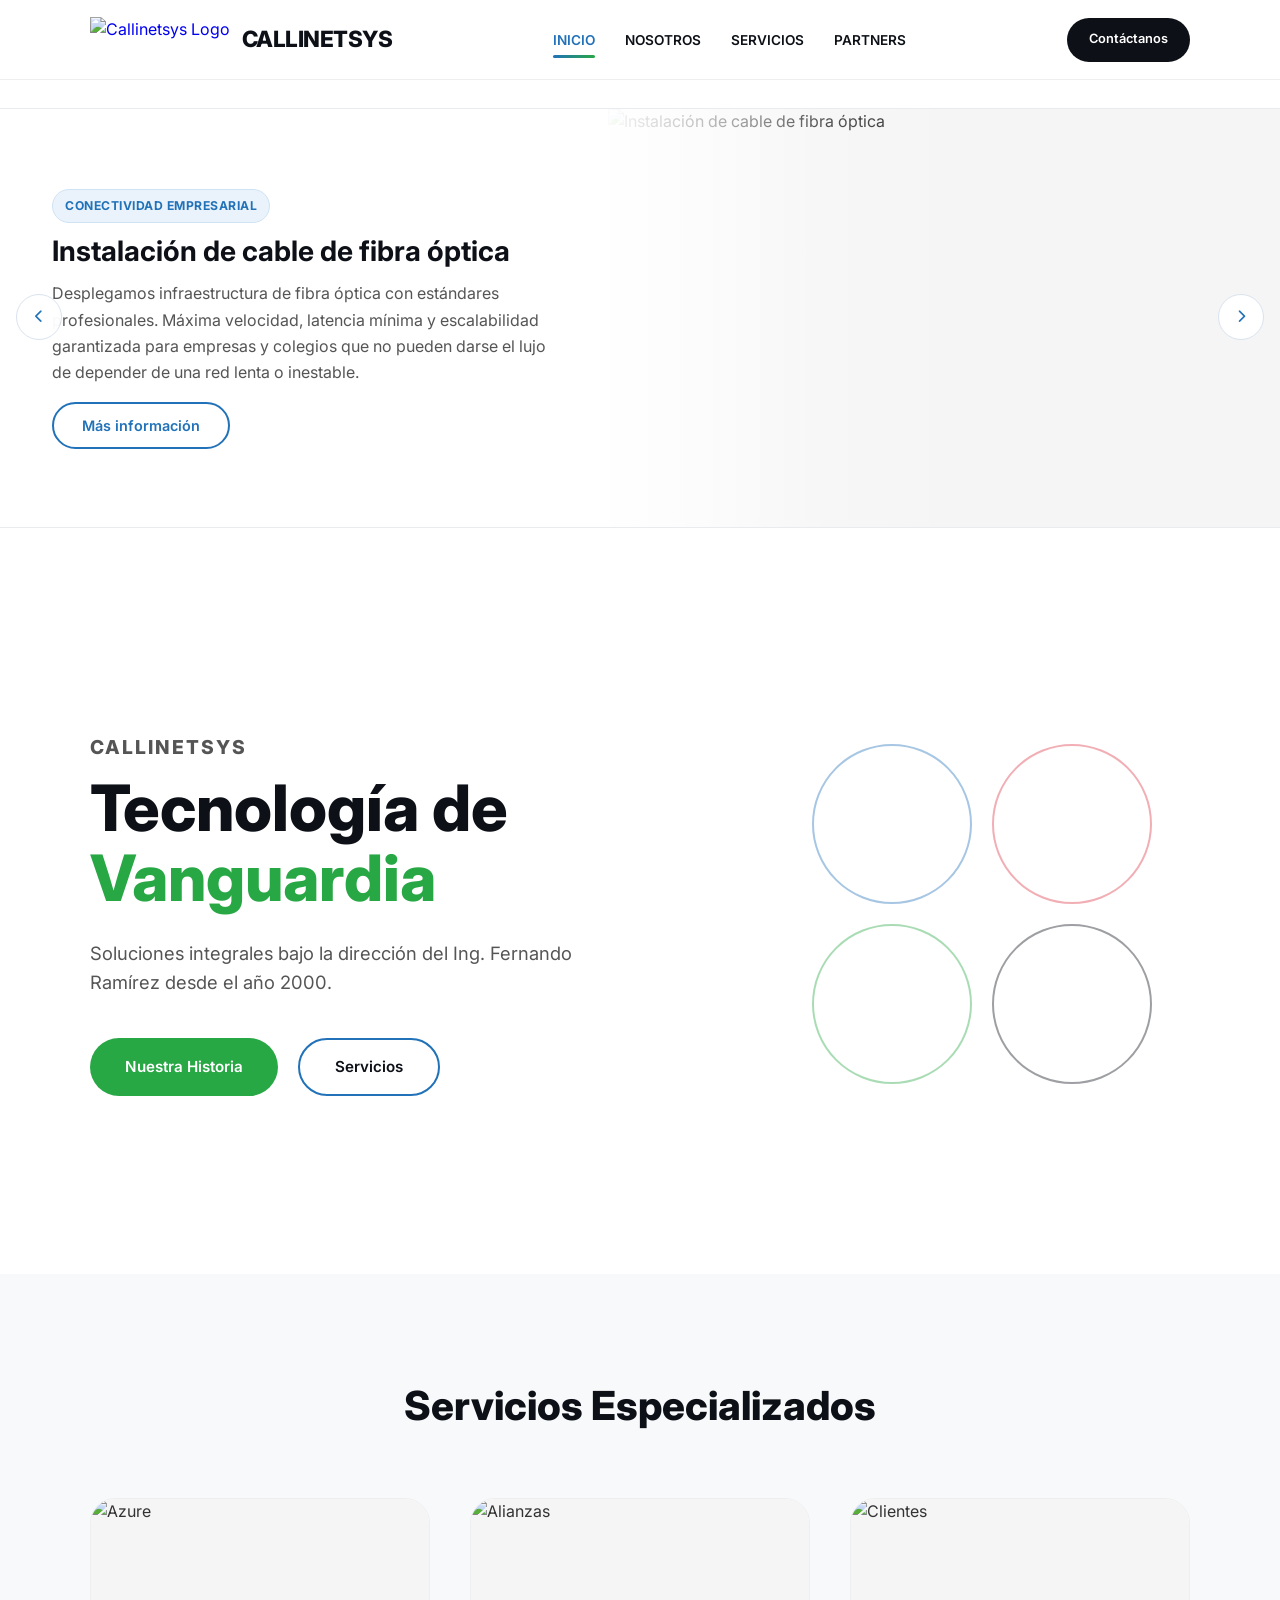
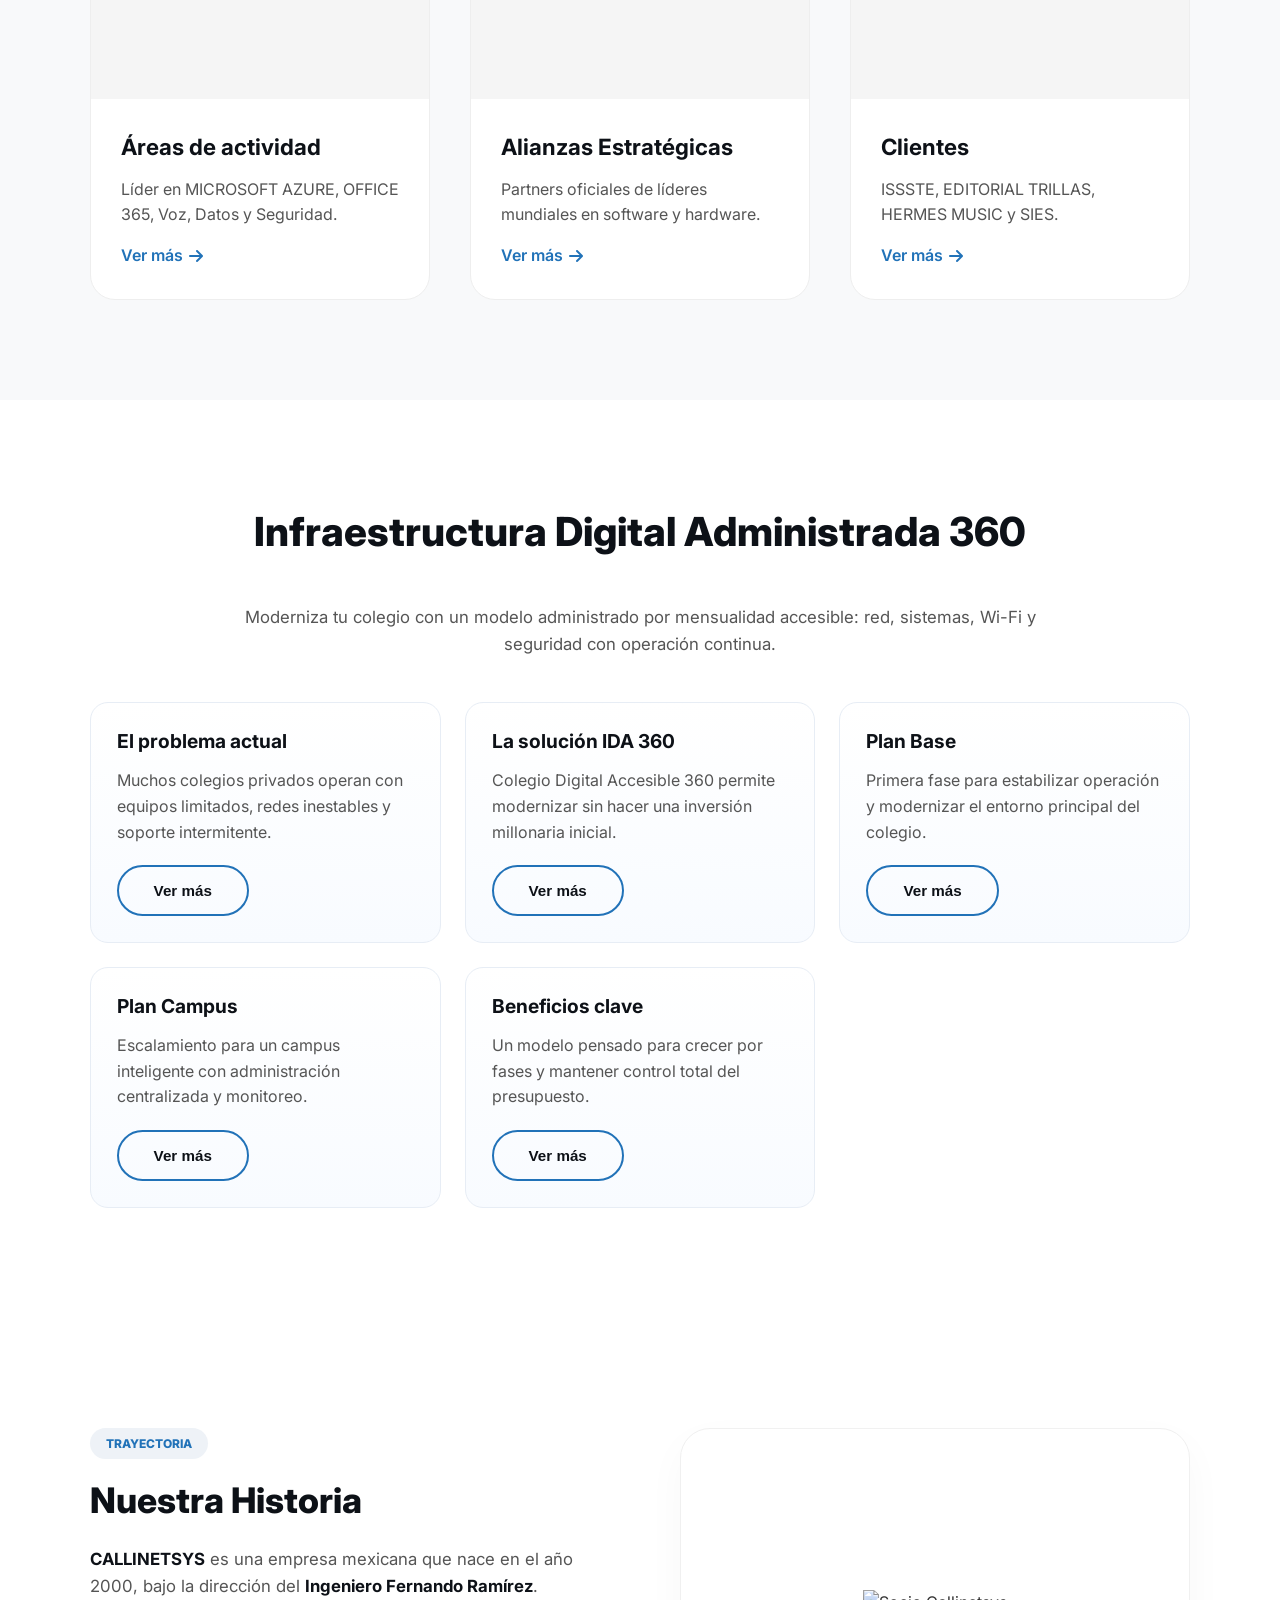
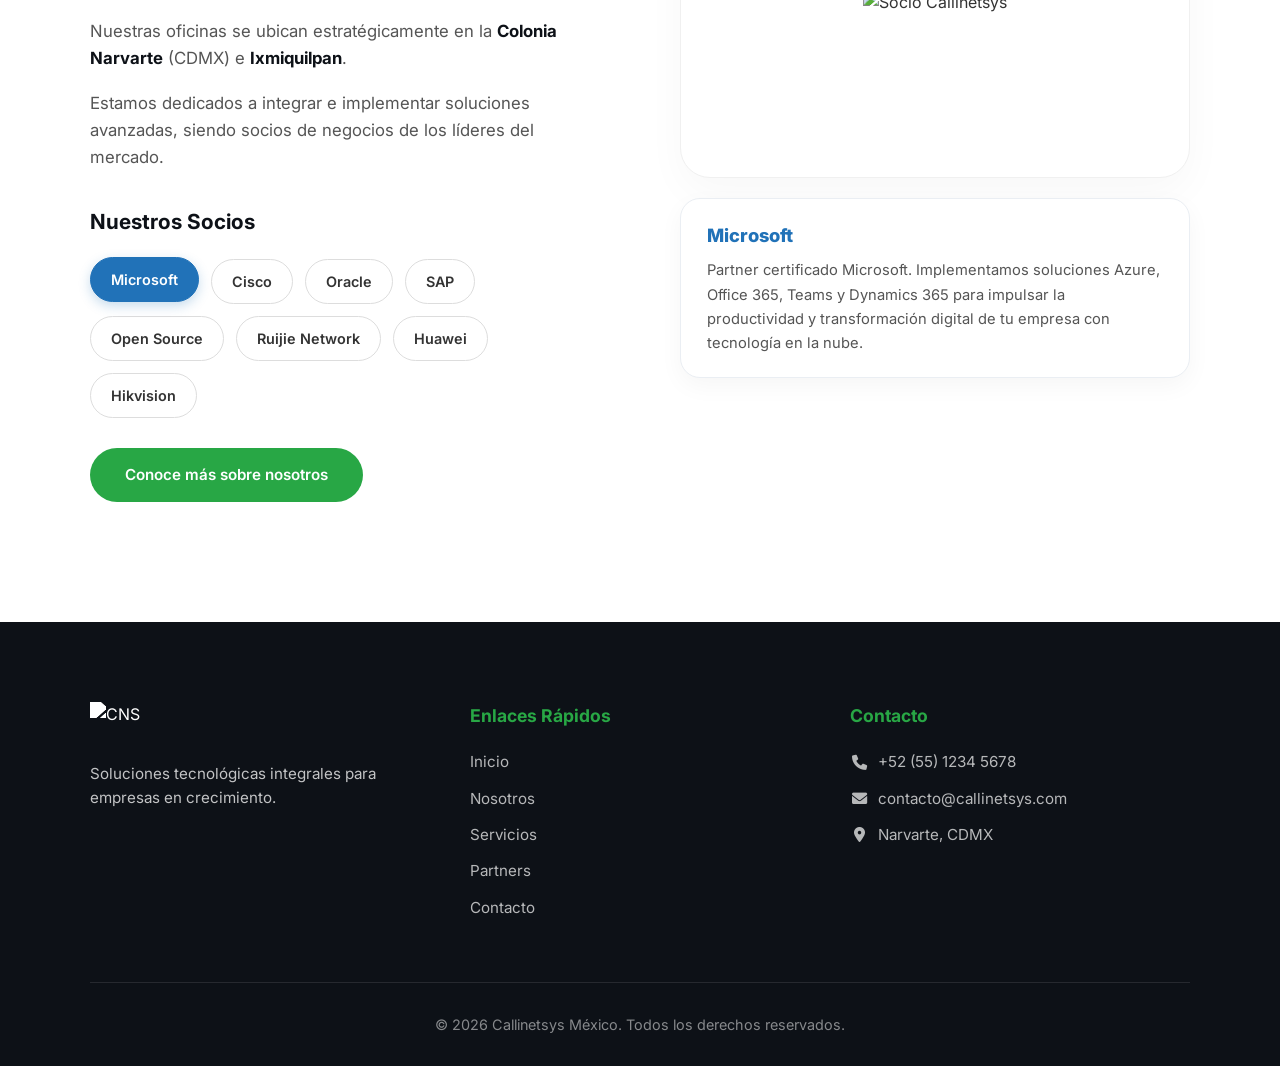
==== commit 34e37547: "Add files via upload" ====
--- a/index.html
+++ b/index.html
@@ -15,7 +15,7 @@
     <nav class="navbar">
         <div class="logo-container">
             <a href="index.html">
-                <img src="src/logo.png" alt="Callinetsys Logo" class="nav-logo">
+                <img src="logo.png" alt="Callinetsys Logo" class="nav-logo">
                 <span class="logo-text">CALLINETSYS</span>
             </a>
         </div>
@@ -25,7 +25,6 @@
             <li><a href="nosotros.html">NOSOTROS</a></li>
             <li><a href="servicios.html">SERVICIOS</a></li>
             <li><a href="partners.html">PARTNERS</a></li>
-            <!-- Botón de contacto solo para móvil -->
             <li class="mobile-only"><a href="contacto.html" class="btn-nav-mobile">Contáctanos</a></li>
         </ul>
         
@@ -33,14 +32,12 @@
             <a href="contacto.html" class="btn-nav">Contáctanos</a>
         </div>
         
-        <!-- Botón hamburguesa para móvil -->
         <button class="hamburger" id="hamburger" aria-label="Menú de navegación">
             <span></span>
             <span></span>
             <span></span>
         </button>
         
-        <!-- Overlay para cerrar menú al hacer clic fuera -->
         <div class="nav-overlay" id="nav-overlay"></div>
     </nav>
 
@@ -49,85 +46,85 @@
             <div class="featured-scroll-track">
                 <article class="featured-item">
                     <div class="featured-item-image">
-                        <img src="src/fibra.webp" alt="Instalación de cable de fibra óptica">
+                        <img src="fibra.webp" alt="Instalación de cable de fibra óptica">
                     </div>
                     <div class="featured-item-content">
                         <span class="featured-kicker">Conectividad empresarial</span>
                         <h2>Instalación de cable de fibra óptica</h2>
-                        <p>Desplegamos infraestructura de fibra óptica con estándares profesionales para lograr máxima velocidad, estabilidad y escalabilidad en tu operación.</p>
-                        <a href="servicios.html" class="btn-primary">Más información</a>
-                    </div>
-                </article>
-
-                <article class="featured-item">
-                    <div class="featured-item-image">
-                        <img src="src/wifi.webp" alt="Internet 7">
+                        <p>Desplegamos infraestructura de fibra óptica con estándares profesionales. Máxima velocidad, latencia mínima y escalabilidad garantizada para empresas y colegios que no pueden darse el lujo de depender de una red lenta o inestable.</p>
+                        <a href="servicios.html?slide2=0" class="btn-primary">Más información</a>
+                    </div>
+                </article>
+
+                <article class="featured-item">
+                    <div class="featured-item-image">
+                        <img src="wifi.webp" alt="Internet 7">
                     </div>
                     <div class="featured-item-content">
                         <span class="featured-kicker">Disponibilidad continua</span>
                         <h2>Internet 7</h2>
-                        <p>Conectividad confiable con cobertura especializada, monitoreo continuo y soporte técnico para mantener tu operación siempre activa.</p>
-                        <a href="servicios.html" class="btn-primary">Más información</a>
-                    </div>
-                </article>
-
-                <article class="featured-item">
-                    <div class="featured-item-image">
-                        <img src="src/engranes.jpg" alt="Infraestructura digital administrada para colegios">
+                        <p>Conectividad confiable con cobertura especializada, monitoreo continuo 24/7 y soporte técnico dedicado. Diseñado para organizaciones donde cada minuto sin conexión representa una pérdida real de productividad.</p>
+                        <a href="servicios.html?slide2=1" class="btn-primary">Más información</a>
+                    </div>
+                </article>
+
+                <article class="featured-item">
+                    <div class="featured-item-image">
+                        <img src="engranes.jpg" alt="Infraestructura digital administrada para colegios">
                     </div>
                     <div class="featured-item-content">
                         <span class="featured-kicker">Transformación escolar</span>
                         <h2>Modernización sin reemplazar todo</h2>
-                        <p>Si tu colegio tiene equipos que ya no soportan nuevas versiones, nosotros modernizamos la infraestructura y la administramos por mensualidad accesible.</p>
+                        <p>Tus equipos actuales pueden seguir funcionando con tecnología moderna. Migramos, actualizamos y administramos tu infraestructura por una mensualidad accesible, sin necesidad de una inversión millonaria ni ampliar tu equipo de TI.</p>
                         <a href="contacto.html" class="btn-primary">Solicitar diagnóstico</a>
                     </div>
                 </article>
 
                 <article class="featured-item">
                     <div class="featured-item-image">
-                        <img src="src/crecimiento.png" alt="Modernización con presupuesto limitado">
+                        <img src="crecimiento.png" alt="Modernización con presupuesto limitado">
                     </div>
                     <div class="featured-item-content">
                         <span class="featured-kicker">Modelo accesible</span>
                         <h2>Modernización con presupuesto controlado</h2>
-                        <p>Tecnología moderna para colegios privados sin inversión millonaria inicial: optimizamos recursos y operamos todo con pago mensual.</p>
-                        <a href="#articulos-ida" class="btn-primary">Más información</a>
-                    </div>
-                </article>
-
-                <article class="featured-item">
-                    <div class="featured-item-image">
-                        <img src="src/ruta.webp" alt="Red escolar inestable">
+                        <p>Tecnología de punta para colegios privados sin desembolso inicial elevado. Optimizamos tus recursos existentes y operamos todo bajo un esquema de pago mensual fijo, predecible y sin sorpresas en el presupuesto.</p>
+                        <a href="servicios.html?slide2=3" class="btn-primary">Más información</a>
+                    </div>
+                </article>
+
+                <article class="featured-item">
+                    <div class="featured-item-image">
+                        <img src="ruta.webp" alt="Red escolar inestable">
                     </div>
                     <div class="featured-item-content">
                         <span class="featured-kicker">Rendimiento de red</span>
                         <h2>Wi-Fi estable para continuidad académica</h2>
-                        <p>Cuando el Wi-Fi falla, todo el colegio se detiene. Implementamos redes modernas y administradas para asegurar clases y operación sin interrupciones.</p>
+                        <p>Cuando el Wi-Fi falla, todo el colegio se detiene. Implementamos redes Wi-Fi 6/7 modernas y administradas con cobertura total en aulas, laboratorios y zonas comunes, para garantizar clases y operación sin interrupciones.</p>
                         <a href="contacto.html" class="btn-primary">Agenda tu diagnóstico</a>
                     </div>
                 </article>
 
                 <article class="featured-item">
                     <div class="featured-item-image">
-                        <img src="src/centromando.webp" alt="Seguridad escolar administrada">
+                        <img src="centromando.webp" alt="Seguridad escolar administrada">
                     </div>
                     <div class="featured-item-content">
                         <span class="featured-kicker">Protección 360</span>
                         <h2>Seguridad escolar inteligente</h2>
-                        <p>Integra videovigilancia inteligente, control de acceso y red segura sin inversión inicial elevada para proteger tu comunidad educativa.</p>
-                        <a href="#articulos-ida" class="btn-primary">Más información</a>
-                    </div>
-                </article>
-
-                <article class="featured-item">
-                    <div class="featured-item-image">
-                        <img src="src/nube.jpg" alt="Modelo integral de infraestructura administrada">
+                        <p>Videovigilancia inteligente, control de acceso y red segura en un solo paquete administrado. Protege a tu comunidad educativa con tecnología avanzada sin inversión inicial elevada ni complicaciones técnicas para tu institución.</p>
+                        <a href="servicios.html?slide2=5" class="btn-primary">Más información</a>
+                    </div>
+                </article>
+
+                <article class="featured-item">
+                    <div class="featured-item-image">
+                        <img src="nube.jpg" alt="Modelo integral de infraestructura administrada">
                     </div>
                     <div class="featured-item-content">
                         <span class="featured-kicker">Servicio integral</span>
                         <h2>Colegio Digital Accesible 360</h2>
-                        <p>Red, sistemas, Wi-Fi y seguridad en un solo servicio administrado por mensualidad fija, con soporte continuo y crecimiento por fases.</p>
-                        <a href="#articulos-ida" class="btn-primary">Más información</a>
+                        <p>Red, sistemas, Wi-Fi y seguridad en un solo servicio administrado por mensualidad fija. Soporte continuo, crecimiento por fases y un solo proveedor responsable de toda tu infraestructura tecnológica escolar.</p>
+                        <a href="servicios.html?slide2=6" class="btn-primary">Más información</a>
                     </div>
                 </article>
             </div>
@@ -161,6 +158,7 @@
             </div>
         </div>
     </header>
+
     <section class="main-content" id="areas">
         <div class="container">
             <h2 class="section-header">Servicios Especializados</h2>
@@ -172,9 +170,7 @@
                     <div class="pro-content">
                         <h3>Áreas de actividad</h3>
                         <p>Líder en MICROSOFT AZURE, OFFICE 365, Voz, Datos y Seguridad.</p>
-                        <a href="servicios.html" style="color: var(--blue); text-decoration: none; font-weight: 600; display: inline-block; margin-top: 15px;">
-                            Ver más <i class="fas fa-arrow-right"></i>
-                        </a>
+                        <a href="servicios.html">Ver más <i class="fas fa-arrow-right"></i></a>
                     </div>
                 </div>
                 <div class="pro-card">
@@ -184,9 +180,7 @@
                     <div class="pro-content">
                         <h3>Alianzas Estratégicas</h3>
                         <p>Partners oficiales de líderes mundiales en software y hardware.</p>
-                        <a href="partners.html" style="color: var(--blue); text-decoration: none; font-weight: 600; display: inline-block; margin-top: 15px;">
-                            Ver más <i class="fas fa-arrow-right"></i>
-                        </a>
+                        <a href="partners.html">Ver más <i class="fas fa-arrow-right"></i></a>
                     </div>
                 </div>
                 <div class="pro-card">
@@ -196,9 +190,7 @@
                     <div class="pro-content">
                         <h3>Clientes</h3>
                         <p>ISSSTE, EDITORIAL TRILLAS, HERMES MUSIC y SIES.</p>
-                        <a href="nosotros.html" style="color: var(--blue); text-decoration: none; font-weight: 600; display: inline-block; margin-top: 15px;">
-                            Ver más <i class="fas fa-arrow-right"></i>
-                        </a>
+                        <a href="nosotros.html">Ver más <i class="fas fa-arrow-right"></i></a>
                     </div>
                 </div>
             </div>
@@ -290,8 +282,14 @@
             </div>
 
             <div class="about-visual">
+                <!-- Caja de logo + info del socio -->
                 <div class="logo-display-box">
-                    <img src="src/mtsf.png" id="display-logo" alt="Socio Callinetsys">
+                    <img src="mtsf.png" id="display-logo" alt="Socio Callinetsys">
+                </div>
+                <!-- Info dinámica debajo de la caja -->
+                <div class="partner-info-box">
+                    <p id="partner-nombre" class="partner-info-nombre">Microsoft</p>
+                    <p id="partner-descripcion" class="partner-info-desc">Partner certificado Microsoft. Implementamos soluciones Azure, Office 365, Teams y Dynamics 365 para impulsar la productividad y transformación digital de tu empresa con tecnología en la nube.</p>
                 </div>
             </div>
         </div>
@@ -307,7 +305,7 @@
     <footer class="site-footer">
         <div class="footer-container">
             <div class="footer-brand">
-                <img src="src/logo.png" alt="CNS">
+                <img src="logo.png" alt="CNS">
                 <p>Soluciones tecnológicas integrales para empresas en crecimiento.</p>
             </div>
             <div class="footer-links">
@@ -334,4 +332,4 @@
     <script src="chatbot.js"></script>
 </body>
 
-</html>
+</html>
--- a/style.css
+++ b/style.css
@@ -42,7 +42,6 @@
     -moz-osx-font-smoothing: grayscale;
 }
 
-/* Imágenes responsivas por defecto */
 img {
     max-width: 100%;
     height: auto;
@@ -78,7 +77,6 @@
     border-bottom: 2px solid var(--blue);
 }
 
-/* Logo y texto */
 .logo-container a {
     display: flex;
     align-items: center;
@@ -102,7 +100,6 @@
     object-fit: contain;
 }
 
-/* Links de navegación */
 .nav-links {
     display: flex;
     list-style: none;
@@ -137,7 +134,6 @@
     border-radius: 2px;
 }
 
-/* Botón de contacto desktop */
 .btn-nav {
     background: var(--black);
     color: #fff;
@@ -188,7 +184,6 @@
     transform-origin: center;
 }
 
-/* Animación hamburguesa → X */
 .hamburger.active span:nth-child(1) {
     transform: rotate(45deg) translate(5px, 5px);
 }
@@ -202,7 +197,6 @@
     transform: rotate(-45deg) translate(5px, -5px);
 }
 
-/* Overlay para cerrar menú */
 .nav-overlay {
     display: none;
     position: fixed;
@@ -223,7 +217,6 @@
     pointer-events: auto;
 }
 
-/* Botón contacto móvil (oculto en desktop) */
 .mobile-only {
     display: none;
 }
@@ -277,9 +270,10 @@
 
 .featured-item {
     width: 100vw;
-    min-height: 520px;
+    height: 420px;
     display: grid;
     grid-template-columns: 0.95fr 1.05fr;
+    grid-template-rows: 420px;
     background: #fff;
     border-top: 1px solid #e9ecef;
     border-bottom: 1px solid #e9ecef;
@@ -293,7 +287,8 @@
 
 .featured-item-image {
     order: 2;
-    min-height: 100%;
+    height: 420px;
+    min-height: 420px;
     position: relative;
     overflow: hidden;
     background: #f5f5f5;
@@ -323,10 +318,12 @@
 
 .featured-item-content {
     order: 1;
-    padding: 56px 52px;
+    padding: 44px 52px;
     display: flex;
     flex-direction: column;
     justify-content: center;
+    gap: 12px;
+    height: 420px;
 }
 
 .featured-kicker {
@@ -341,21 +338,38 @@
     font-weight: 700;
     text-transform: uppercase;
     letter-spacing: 0.5px;
-    margin-bottom: 12px;
 }
 
 .featured-item-content h2 {
     color: var(--black);
-    font-size: clamp(2rem, 3.2vw, 2.8rem);
+    font-size: clamp(1.5rem, 2.2vw, 2rem);
     line-height: 1.2;
-    margin-bottom: 14px;
+    margin: 0;
 }
 
 .featured-item-content p {
     color: var(--text-muted);
-    margin-bottom: 28px;
-    font-size: 1.08rem;
+    font-size: 1rem;
+    line-height: 1.65;
     max-width: 520px;
+    margin: 0;
+}
+
+.featured-item-content .btn-primary {
+    align-self: flex-start;
+    background: transparent;
+    color: var(--blue);
+    border: 2px solid var(--blue);
+    padding: 10px 28px;
+    font-size: 0.9rem;
+    min-height: 40px;
+    margin-top: 4px;
+}
+
+.featured-item-content .btn-primary:hover {
+    background: var(--blue);
+    color: #fff;
+    box-shadow: 0 6px 18px rgba(33, 114, 184, 0.25);
 }
 
 .featured-nav {
@@ -376,17 +390,10 @@
     transition: box-shadow 0.25s ease, background 0.25s ease, border-color 0.25s ease;
 }
 
-.featured-nav.prev {
-    left: 16px;
-}
-
-.featured-nav.next {
-    right: 16px;
-}
-
-.featured-nav i {
-    transition: transform 0.2s ease;
-}
+.featured-nav.prev { left: 16px; }
+.featured-nav.next { right: 16px; }
+
+.featured-nav i { transition: transform 0.2s ease; }
 
 .featured-nav:hover {
     background: #fff;
@@ -394,13 +401,8 @@
     box-shadow: 0 8px 20px rgba(33, 114, 184, 0.18);
 }
 
-.featured-nav.prev:hover i {
-    transform: translateX(-5px);
-}
-
-.featured-nav.next:hover i {
-    transform: translateX(5px);
-}
+.featured-nav.prev:hover i { transform: translateX(-5px); }
+.featured-nav.next:hover i { transform: translateX(5px); }
 
 /* =========================================
     4. HERO SECTION
@@ -440,9 +442,7 @@
     margin-bottom: 25px;
 }
 
-.text-green {
-    color: var(--green);
-}
+.text-green { color: var(--green); }
 
 .hero-description {
     font-size: 1.15rem;
@@ -457,7 +457,6 @@
     flex-wrap: wrap;
 }
 
-/* Círculos decorativos */
 .circle-container {
     display: grid;
     grid-template-columns: repeat(2, 160px);
@@ -475,10 +474,7 @@
     cursor: default;
 }
 
-.shape:hover {
-    opacity: 1;
-    transform: scale(1.05);
-}
+.shape:hover { opacity: 1; transform: scale(1.05); }
 
 .circle-blue { border-color: var(--blue); }
 .circle-red { border-color: var(--red); }
@@ -621,9 +617,7 @@
     transition: var(--transition);
 }
 
-.pro-content a:hover {
-    gap: 10px;
-}
+.pro-content a:hover { gap: 10px; }
 
 /* =========================================
     7. ARTÍCULOS IDA 360
@@ -694,7 +688,7 @@
 }
 
 /* =========================================
-    8. SECCIÓN NOSOTROS / HISTORIA
+    8. SECCIÓN NOSOTROS / HISTORIA (Index)
    ========================================= */
 .about-section {
     padding: 120px 7%;
@@ -774,7 +768,6 @@
     transform: translateY(-2px);
 }
 
-/* Caja de logo dinámico */
 .logo-display-box {
     background: #fff;
     border: 1px solid #f0f0f0;
@@ -785,8 +778,7 @@
     justify-content: center;
     padding: 50px;
     box-shadow: 0 15px 40px rgba(0, 0, 0, 0.03);
-    position: sticky;
-    top: 120px;
+    position: static;
 }
 
 #display-logo {
@@ -851,10 +843,7 @@
     transform: translateX(5px);
 }
 
-.footer-links a i {
-    width: 18px;
-    text-align: center;
-}
+.footer-links a i { width: 18px; text-align: center; }
 
 .footer-bottom {
     text-align: center;
@@ -919,31 +908,21 @@
 }
 
 @keyframes pulse {
-    0% {
-        transform: scale(1);
-        opacity: 0.5;
-    }
-    100% {
-        transform: scale(1.5);
-        opacity: 0;
-    }
-}
-
-.chat-label {
-    display: none;
-}
+    0% { transform: scale(1); opacity: 0.5; }
+    100% { transform: scale(1.5); opacity: 0; }
+}
+
+.chat-label { display: none; }
 
 /* =========================================
     11. UTILIDADES Y ACCESIBILIDAD
    ========================================= */
-/* Evitar que texto largo rompa layout */
 h1, h2, h3, h4, p, a, span {
     overflow-wrap: break-word;
     word-wrap: break-word;
     hyphens: auto;
 }
 
-/* Focus visible para accesibilidad */
 a:focus-visible,
 button:focus-visible,
 span[tabindex]:focus-visible {
@@ -952,11 +931,8 @@
     border-radius: 4px;
 }
 
-/* Reducir movimiento para usuarios con preferencia */
 @media (prefers-reduced-motion: reduce) {
-    *,
-    *::before,
-    *::after {
+    *, *::before, *::after {
         animation-duration: 0.01ms !important;
         animation-iteration-count: 1 !important;
         transition-duration: 0.01ms !important;
@@ -965,10 +941,8 @@
 }
 
 /* =========================================
-    12. MEDIA QUERIES RESPONSIVAS
+    12. MEDIA QUERIES RESPONSIVAS (GLOBAL)
    ========================================= */
-
-/* Tablet y móviles grandes (≤ 992px) */
 @media (max-width: 992px) {
     .hero-container,
     .about-container {
@@ -983,18 +957,11 @@
         padding-top: 100px;
     }
 
-    .hero-text {
-        order: 1;
-    }
-
-    .hero-visual {
-        order: 2;
-    }
+    .hero-text { order: 1; }
+    .hero-visual { order: 2; }
 
     .hero-btns,
-    .circle-container {
-        justify-content: center;
-    }
+    .circle-container { justify-content: center; }
 
     .hero-description {
         margin: 0 auto 30px;
@@ -1006,68 +973,30 @@
         gap: 15px;
     }
 
-    .shape {
-        width: 120px;
-        height: 120px;
-    }
+    .shape { width: 120px; height: 120px; }
 
     .main-content,
     .ida-articles-section,
-    .about-section {
-        padding: 60px 5%;
-    }
-
-    .featured-scroll-section {
-        padding: 22px 0 12px;
-    }
-
-    .featured-item {
-        width: 100vw;
-        min-height: 470px;
-    }
-
-    .featured-item-image {
-        min-height: 100%;
-    }
-
-    .featured-item-content {
-        padding: 40px 36px;
-    }
-
-    .featured-item-content h2 {
-        font-size: clamp(1.7rem, 4vw, 2.2rem);
-    }
-
-    .featured-nav {
-        width: 42px;
-        height: 42px;
-    }
-
-    .featured-nav.prev {
-        left: 10px;
-    }
-
-    .featured-nav.next {
-        right: 10px;
-    }
-
-    .section-header {
-        font-size: 2rem;
-        margin-bottom: 40px;
-    }
-
-    .logo-display-box {
-        position: static;
-        height: 300px;
-    }
-}
-
-/* Móviles (≤ 768px) */
+    .about-section { padding: 60px 5%; }
+
+    .featured-scroll-section { padding: 22px 0 12px; }
+    .featured-item { width: 100vw; height: 360px; grid-template-rows: 360px; }
+    .featured-item-image { height: 360px; min-height: 360px; }
+    .featured-item-image { min-height: 100%; }
+
+    .featured-item-content { padding: 40px 36px; }
+    .featured-item-content h2 { font-size: clamp(1.7rem, 4vw, 2.2rem); }
+
+    .featured-nav { width: 42px; height: 42px; }
+    .featured-nav.prev { left: 10px; }
+    .featured-nav.next { right: 10px; }
+
+    .section-header { font-size: 2rem; margin-bottom: 40px; }
+    .logo-display-box { position: static; height: 300px; }
+}
+
 @media (max-width: 768px) {
-    /* Navbar móvil */
-    .hamburger {
-        display: flex;
-    }
+    .hamburger { display: flex; }
 
     .nav-links {
         position: fixed;
@@ -1100,13 +1029,8 @@
         display: block;
     }
 
-    .nav-links a:last-of-type {
-        border-bottom: none;
-    }
-
-    .nav-actions {
-        display: none;
-    }
+    .nav-links a:last-of-type { border-bottom: none; }
+    .nav-actions { display: none; }
 
     .mobile-only {
         display: block;
@@ -1114,19 +1038,10 @@
         text-align: center;
     }
 
-    /* Hero */
-    .hero-subtitle {
-        font-size: 2rem;
-        line-height: 1.2;
-    }
-
-    .featured-scroll-section {
-        padding: 16px 0 8px;
-    }
-
-    .featured-scroll-track {
-        gap: 16px;
-    }
+    .hero-subtitle { font-size: 2rem; line-height: 1.2; }
+
+    .featured-scroll-section { padding: 16px 0 8px; }
+    .featured-scroll-track { gap: 16px; }
 
     .featured-item {
         width: 100vw;
@@ -1134,24 +1049,11 @@
         grid-template-columns: 1fr;
     }
 
-    .featured-item-image {
-        order: 1;
-        min-height: 280px;
-    }
-
-    .featured-item-content {
-        order: 2;
-        padding: 22px;
-    }
-
-    .featured-item-content h2 {
-        font-size: 1.55rem;
-    }
-
-    .featured-item-content p {
-        font-size: 0.95rem;
-        margin-bottom: 16px;
-    }
+    .featured-item { height: auto; }
+    .featured-item-image { order: 1; height: 180px; }
+    .featured-item-content { order: 2; padding: 22px; }
+    .featured-item-content h2 { font-size: 1.55rem; }
+    .featured-item-content p { font-size: 0.95rem; margin-bottom: 16px; }
 
     .featured-nav {
         top: 20px;
@@ -1160,28 +1062,11 @@
         height: 40px;
     }
 
-    .featured-nav.prev {
-        left: 12px;
-    }
-
-    .featured-nav.next {
-        right: 12px;
-    }
-
-    .featured-kicker {
-        font-size: 0.7rem;
-        padding: 5px 10px;
-        margin-bottom: 10px;
-    }
-
-    .hero-title {
-        font-size: 1rem;
-        letter-spacing: 1px;
-    }
-
-    .hero-description {
-        font-size: 1rem;
-    }
+    .featured-nav.prev { left: 12px; }
+    .featured-nav.next { right: 12px; }
+    .featured-kicker { font-size: 0.7rem; padding: 5px 10px; margin-bottom: 10px; }
+    .hero-title { font-size: 1rem; letter-spacing: 1px; }
+    .hero-description { font-size: 1rem; }
 
     .hero-btns {
         flex-direction: column;
@@ -1198,46 +1083,16 @@
         font-size: 1rem;
     }
 
-    /* Tarjetas */
-    .card-wrapper {
-        grid-template-columns: 1fr;
-        gap: 25px;
-    }
-
-    .pro-card {
-        border-radius: 20px;
-    }
-
-    .card-image-container {
-        height: 180px;
-    }
-
-    .pro-content {
-        padding: 25px;
-    }
-
-    .pro-content h3 {
-        font-size: 1.3rem;
-    }
-
-    .pro-content p {
-        font-size: 0.95rem;
-    }
-
-    .ida-intro {
-        font-size: 0.98rem;
-        margin-bottom: 30px;
-    }
-
-    .ida-articles-grid {
-        grid-template-columns: 1fr;
-        gap: 18px;
-    }
-
-    .ida-article-card {
-        padding: 22px;
-    }
-
+    .card-wrapper { grid-template-columns: 1fr; gap: 25px; }
+    .pro-card { border-radius: 20px; }
+    .card-image-container { height: 180px; }
+    .pro-content { padding: 25px; }
+    .pro-content h3 { font-size: 1.3rem; }
+    .pro-content p { font-size: 0.95rem; }
+
+    .ida-intro { font-size: 0.98rem; margin-bottom: 30px; }
+    .ida-articles-grid { grid-template-columns: 1fr; gap: 18px; }
+    .ida-article-card { padding: 22px; }
     .ida-toggle-btn {
         width: auto;
         max-width: none;
@@ -1246,196 +1101,61 @@
         min-height: 42px;
     }
 
-    /* Nosotros */
-    .about-section {
-        padding: 50px 5%;
-    }
-
-    .about-text h2 {
-        font-size: 1.8rem;
-    }
-
-    .logo-display-box {
-        height: 250px;
-        border-radius: 20px;
-        padding: 30px;
-    }
-
-    .partners-tags {
-        justify-content: center;
-    }
-
-    .partners-tags span {
-        padding: 8px 16px;
-        font-size: 0.85rem;
-    }
-
-    /* Footer */
-    .site-footer {
-        padding: 50px 5% 20px;
-        text-align: center;
-    }
-
-    .footer-container {
-        gap: 30px;
-    }
-
-    .footer-brand p {
-        font-size: 0.95rem;
-    }
-
-    .footer-links a {
-        justify-content: center;
-        font-size: 0.95rem;
-    }
-
-    /* Chat button */
-    .custom-chat-trigger {
-        bottom: 16px;
-        right: 12px;
-    }
-
-    .chat-icon-wrapper {
-        width: 46px;
-        height: 46px;
-        font-size: 1rem;
-    }
-
-    .chat-label {
-        display: none;
-    }
-}
-
-/* Móviles pequeños (≤ 480px) */
+    .about-section { padding: 50px 5%; }
+    .about-text h2 { font-size: 1.8rem; }
+    .logo-display-box { height: 250px; border-radius: 20px; padding: 30px; }
+    .partners-tags { justify-content: center; }
+    .partners-tags span { padding: 8px 16px; font-size: 0.85rem; }
+
+    .site-footer { padding: 50px 5% 20px; text-align: center; }
+    .footer-container { gap: 30px; }
+    .footer-brand p { font-size: 0.95rem; }
+    .footer-links a { justify-content: center; font-size: 0.95rem; }
+
+    .custom-chat-trigger { bottom: 16px; right: 12px; }
+    .chat-icon-wrapper { width: 46px; height: 46px; font-size: 1rem; }
+    .chat-label { display: none; }
+}
+
 @media (max-width: 480px) {
-    :root {
-        --nav-height: 70px;
-    }
-
-    body {
-        padding-top: 70px;
-    }
-
-    .navbar {
-        padding: 0 4%;
-    }
-
-    .nav-logo {
-        height: 40px;
-    }
-
-    .logo-text {
-        font-size: 1.2rem;
-    }
-
-    .hero {
-        padding: 30px 4%;
-        padding-top: 90px;
-    }
-
-    .featured-scroll-section {
-        padding: 12px 0 6px;
-    }
-
-    .featured-item {
-        width: 100vw;
-    }
-
-    .featured-item-image {
-        min-height: 220px;
-    }
-
-    .featured-item-content {
-        padding: 20px;
-    }
-
-    .featured-item-content h2 {
-        font-size: 1.35rem;
-    }
-
-    .featured-nav {
-        width: 36px;
-        height: 36px;
-        top: 14px;
-    }
-
-    .featured-kicker {
-        font-size: 0.66rem;
-    }
-
-    .hero-subtitle {
-        font-size: 1.75rem;
-    }
-
-    .hero-description {
-        font-size: 0.95rem;
-    }
-
-    .section-header {
-        font-size: 1.75rem;
-    }
-
-    .ida-intro {
-        margin-top: -10px;
-    }
-
-    .card-image-container {
-        height: 160px;
-    }
-
-    .pro-content {
-        padding: 20px;
-    }
-
-    .pro-content h3 {
-        font-size: 1.2rem;
-    }
-
-    .mini-title {
-        font-size: 1.2rem;
-    }
-
-    .history-content p {
-        font-size: 0.95rem;
-    }
-
-    .footer-bottom {
-        font-size: 0.85rem;
-    }
-
-    .circle-container {
-        grid-template-columns: repeat(2, 100px);
-        gap: 12px;
-    }
-
-    .shape {
-        width: 100px;
-        height: 100px;
-    }
-}
-
-/* Ajustes para pantallas muy pequeñas (≤ 360px) */
+    :root { --nav-height: 70px; }
+    body { padding-top: 70px; }
+
+    .navbar { padding: 0 4%; }
+    .nav-logo { height: 40px; }
+    .logo-text { font-size: 1.2rem; }
+
+    .hero { padding: 30px 4%; padding-top: 90px; }
+    .featured-scroll-section { padding: 12px 0 6px; }
+    .featured-item { width: 100vw; }
+    .featured-item-image { height: 150px; }
+    .featured-item-content { padding: 20px; }
+    .featured-item-content h2 { font-size: 1.35rem; }
+    .featured-nav { width: 36px; height: 36px; top: 14px; }
+    .featured-kicker { font-size: 0.66rem; }
+    .hero-subtitle { font-size: 1.75rem; }
+    .hero-description { font-size: 0.95rem; }
+    .section-header { font-size: 1.75rem; }
+    .ida-intro { margin-top: -10px; }
+    .card-image-container { height: 160px; }
+    .pro-content { padding: 20px; }
+    .pro-content h3 { font-size: 1.2rem; }
+    .mini-title { font-size: 1.2rem; }
+    .history-content p { font-size: 0.95rem; }
+    .footer-bottom { font-size: 0.85rem; }
+    .circle-container { grid-template-columns: repeat(2, 100px); gap: 12px; }
+    .shape { width: 100px; height: 100px; }
+}
+
 @media (max-width: 360px) {
-    .hero-subtitle {
-        font-size: 1.5rem;
-    }
-
-    .btn-primary,
-    .btn-secondary {
-        padding: 12px 20px;
-        font-size: 0.9rem;
-    }
-
-    .partners-tags span {
-        padding: 7px 14px;
-        font-size: 0.8rem;
-    }
+    .hero-subtitle { font-size: 1.5rem; }
+    .btn-primary, .btn-secondary { padding: 12px 20px; font-size: 0.9rem; }
+    .partners-tags span { padding: 7px 14px; font-size: 0.8rem; }
 }
 
 /* =========================================
-   13. CHATBOT PANEL
+    13. CHATBOT PANEL
    ========================================= */
-
 .chatbot-panel {
     position: fixed;
     bottom: 90px;
@@ -1443,8 +1163,8 @@
     width: 320px;
     max-width: calc(100% - 40px);
     background: #fff;
-    border-radius: var(--radius);
-    box-shadow: var(--shadow);
+    border-radius: 18px;
+    box-shadow: 0 20px 60px rgba(0,0,0,0.14);
     display: flex;
     flex-direction: column;
     overflow: hidden;
@@ -1470,9 +1190,7 @@
     justify-content: space-between;
 }
 
-.chatbot-header strong {
-    font-size: 0.9rem;
-}
+.chatbot-header strong { font-size: 0.9rem; }
 
 .chatbot-close {
     background: transparent;
@@ -1499,16 +1217,8 @@
     line-height: 1.3;
 }
 
-.chatbot-msg.bot {
-    background: #f1f3f6;
-    align-self: flex-start;
-}
-
-.chatbot-msg.user {
-    background: var(--blue);
-    color: #fff;
-    align-self: flex-end;
-}
+.chatbot-msg.bot { background: #f1f3f6; align-self: flex-start; }
+.chatbot-msg.user { background: var(--blue); color: #fff; align-self: flex-end; }
 
 .chatbot-quick {
     padding: 6px 10px;
@@ -1533,10 +1243,7 @@
     border-color: var(--blue);
 }
 
-.chatbot-input-wrap {
-    display: flex;
-    border-top: 1px solid #eee;
-}
+.chatbot-input-wrap { display: flex; border-top: 1px solid #eee; }
 
 .chatbot-input-wrap input {
     flex: 1;
@@ -1553,10 +1260,6 @@
     font-size: 0.8rem;
     cursor: pointer;
 }
-
-/* =========================================
-   BOTÓN SUGERENCIAS
-   ========================================= */
 
 .chatbot-suggestions {
     padding: 8px 12px;
@@ -1587,30 +1290,10 @@
     box-shadow: 0 10px 20px rgba(33,114,184,0.35);
 }
 
-.chatbot-suggest-btn:active {
-    transform: translateY(0);
-}
-
-/* =========================================
-   SCROLL MODERNO
-   ========================================= */
-
-.chatbot-messages::-webkit-scrollbar {
-    width: 6px;
-}
-
-.chatbot-messages::-webkit-scrollbar-track {
-    background: transparent;
-}
-
-.chatbot-messages::-webkit-scrollbar-thumb {
-    background: #cfd8e3;
-    border-radius: 20px;
-}
-
-.chatbot-messages::-webkit-scrollbar-thumb:hover {
-    background: #b5c3d3;
-}
+.chatbot-messages::-webkit-scrollbar { width: 6px; }
+.chatbot-messages::-webkit-scrollbar-track { background: transparent; }
+.chatbot-messages::-webkit-scrollbar-thumb { background: #cfd8e3; border-radius: 20px; }
+.chatbot-messages::-webkit-scrollbar-thumb:hover { background: #b5c3d3; }
 
 /* =========================================
     14. CAMPUS HIGHLIGHT (SERVICIOS)
@@ -1632,9 +1315,7 @@
     grid-template-columns: 1.25fr 0.75fr;
 }
 
-.campus-main {
-    padding: 46px 42px;
-}
+.campus-main { padding: 46px 42px; }
 
 .campus-badge {
     display: inline-flex;
@@ -1709,11 +1390,7 @@
     padding: 12px 12px;
 }
 
-.campus-features i {
-    color: #1f8a45;
-    margin-top: 3px;
-    font-size: 0.88rem;
-}
+.campus-features i { color: #1f8a45; margin-top: 3px; font-size: 0.88rem; }
 
 .campus-aside {
     background: linear-gradient(180deg, #0f2844 0%, #193a5b 100%);
@@ -1724,17 +1401,8 @@
     justify-content: center;
 }
 
-.campus-aside h3 {
-    font-size: 1.65rem;
-    line-height: 1.2;
-    margin-bottom: 12px;
-}
-
-.campus-aside p {
-    color: rgba(255, 255, 255, 0.88);
-    margin-bottom: 18px;
-    line-height: 1.6;
-}
+.campus-aside h3 { font-size: 1.65rem; line-height: 1.2; margin-bottom: 12px; }
+.campus-aside p { color: rgba(255, 255, 255, 0.88); margin-bottom: 18px; line-height: 1.6; }
 
 .campus-points {
     list-style: none;
@@ -1752,37 +1420,15 @@
     color: #e9f1fb;
 }
 
-.campus-points i {
-    color: #7fe6a5;
-    font-size: 0.86rem;
-}
-
-.campus-cta {
-    width: 100%;
-    font-size: 0.95rem;
-    font-weight: 700;
-}
+.campus-points i { color: #7fe6a5; font-size: 0.86rem; }
+.campus-cta { width: 100%; font-size: 0.95rem; font-weight: 700; }
 
 @media (max-width: 980px) {
-    .campus-highlight {
-        padding: 70px 5%;
-    }
-
-    .campus-highlight-card {
-        grid-template-columns: 1fr;
-    }
-
-    .campus-main {
-        padding: 36px 24px;
-    }
-
-    .campus-features {
-        grid-template-columns: 1fr;
-    }
-
-    .campus-aside {
-        padding: 30px 24px;
-    }
+    .campus-highlight { padding: 70px 5%; }
+    .campus-highlight-card { grid-template-columns: 1fr; }
+    .campus-main { padding: 36px 24px; }
+    .campus-features { grid-template-columns: 1fr; }
+    .campus-aside { padding: 30px 24px; }
 }
 
 /* =========================================
@@ -1834,11 +1480,7 @@
     background: linear-gradient(180deg, #ffffff 0%, #f4f8fd 100%);
 }
 
-.slider-container {
-    position: relative;
-    max-width: 1160px;
-    margin: 0 auto;
-}
+.slider-container { position: relative; max-width: 1160px; margin: 0 auto; }
 
 .slider-wrapper {
     overflow: hidden;
@@ -1850,14 +1492,8 @@
     padding: 0;
 }
 
-.slide {
-    display: none;
-    animation: fadeIn 0.5s ease;
-}
-
-.slide.active {
-    display: block;
-}
+.slide, .slide2 { display: none; animation: fadeIn 0.5s ease; }
+.slide.active, .slide2.active { display: block; }
 
 .slide-layout {
     display: grid;
@@ -1866,9 +1502,7 @@
     min-height: 470px;
 }
 
-.service-layout {
-    grid-template-columns: 1.22fr 0.78fr;
-}
+.service-layout { grid-template-columns: 1.22fr 0.78fr; }
 
 .service-main {
     padding: 44px 42px;
@@ -1877,7 +1511,7 @@
     justify-content: center;
 }
 
-.slide h3 {
+.slide h3, .slide2 h3 {
     color: #114c83;
     font-size: 2.1rem;
     margin-bottom: 16px;
@@ -1888,34 +1522,12 @@
     text-wrap: balance;
 }
 
-.slide p {
-    color: var(--text-muted);
-    line-height: 1.78;
-    font-size: 1.05rem;
-    max-width: 760px;
-}
-
-.service-list {
-    margin: 18px 0 0;
-    padding: 0;
-    list-style: none;
-    display: grid;
-    gap: 10px;
-}
-
-.service-list li {
-    display: flex;
-    align-items: flex-start;
-    gap: 10px;
-    color: #2e3f50;
-    line-height: 1.45;
-}
-
-.service-list i {
-    color: #1f8a45;
-    margin-top: 3px;
-    font-size: 0.88rem;
-}
+.slide p, .slide2 p { color: var(--text-muted); line-height: 1.78; font-size: 1.05rem; max-width: 760px; }
+
+.service-list { margin: 18px 0 0; padding: 0; list-style: none; display: grid; gap: 10px; }
+
+.service-list li { display: flex; align-items: flex-start; gap: 10px; color: #2e3f50; line-height: 1.45; }
+.service-list i { color: #1f8a45; margin-top: 3px; font-size: 0.88rem; }
 
 .service-aside {
     background: linear-gradient(180deg, #0f2844 0%, #193a5b 100%);
@@ -1925,11 +1537,7 @@
     justify-content: space-between;
 }
 
-.service-aside-media {
-    min-height: 220px;
-    position: relative;
-    overflow: hidden;
-}
+.service-aside-media { min-height: 220px; position: relative; overflow: hidden; }
 
 .service-aside-media::after {
     content: "";
@@ -1939,36 +1547,13 @@
     pointer-events: none;
 }
 
-.service-aside-media img {
-    width: 100%;
-    height: 100%;
-    object-fit: cover;
-    object-position: center;
-}
-
-.service-aside-body {
-    padding: 24px 24px 28px;
-}
-
-.service-aside-body h4 {
-    font-size: 1.35rem;
-    margin-bottom: 8px;
-}
-
-.service-aside-body p {
-    color: rgba(255, 255, 255, 0.88);
-    margin-bottom: 16px;
-    line-height: 1.6;
-}
-
-.service-cta {
-    width: 100%;
-}
-
-@keyframes fadeIn {
-    from { opacity: 0; }
-    to { opacity: 1; }
-}
+.service-aside-media img { width: 100%; height: 100%; object-fit: cover; object-position: center; }
+.service-aside-body { padding: 24px 24px 28px; }
+.service-aside-body h4 { font-size: 1.35rem; margin-bottom: 8px; }
+.service-aside-body p { color: rgba(255, 255, 255, 0.88); margin-bottom: 16px; line-height: 1.6; }
+.service-cta { width: 100%; }
+
+@keyframes fadeIn { from { opacity: 0; } to { opacity: 1; } }
 
 .slider-btn {
     position: absolute;
@@ -1994,58 +1579,19 @@
     box-shadow: 0 16px 28px rgba(33, 114, 184, 0.2);
 }
 
-.slider-btn.prev {
-    left: -60px;
-}
-
-.slider-btn.next {
-    right: -60px;
-}
-
-.slider-btn i {
-    transition: transform 0.2s ease;
-}
-
-.slider-btn.prev:hover i {
-    transform: translateX(-5px);
-}
-
-.slider-btn.next:hover i {
-    transform: translateX(5px);
-}
-
-.slider-dots {
-    display: flex;
-    justify-content: center;
-    gap: 10px;
-    margin-top: 30px;
-}
-
-.dot {
-    width: 11px;
-    height: 11px;
-    background: #c8d8ea;
-    border-radius: 50%;
-    cursor: pointer;
-    transition: 0.3s;
-}
-
-.dot.active {
-    background: #1a5ea4;
-    transform: scale(1.22);
-    box-shadow: 0 0 0 5px rgba(33, 114, 184, 0.18);
-}
-
-.servicios-grid {
-    padding: 100px 7%;
-    background: var(--gray-bg);
-}
-
-.grid-title {
-    text-align: center;
-    font-size: 2.5rem;
-    margin-bottom: 60px;
-}
+.slider-btn.prev { left: -60px; }
+.slider-btn.next { right: -60px; }
+.slider-btn i { transition: transform 0.2s ease; }
+.slider-btn.prev:hover i { transform: translateX(-5px); }
+.slider-btn.next:hover i { transform: translateX(5px); }
+
+.slider-dots { display: flex; justify-content: center; gap: 10px; margin-top: 30px; }
+
+.dot { width: 11px; height: 11px; background: #c8d8ea; border-radius: 50%; cursor: pointer; transition: 0.3s; }
+.dot.active { background: #1a5ea4; transform: scale(1.22); box-shadow: 0 0 0 5px rgba(33, 114, 184, 0.18); }
+
+.servicios-grid { padding: 100px 7%; background: var(--gray-bg); }
+.grid-title { text-align: center; font-size: 2.5rem; margin-bottom: 60px; }
 
 .services-cards {
     display: grid;
@@ -2068,64 +1614,326 @@
     box-shadow: 0 20px 40px rgba(0, 0, 0, 0.05);
 }
 
-.service-card i {
-    font-size: 3rem;
+.service-card i { font-size: 3rem; color: var(--blue); margin-bottom: 20px; }
+.service-card h4 { margin-bottom: 15px; font-weight: 700; }
+.service-card p { color: var(--text-muted); }
+
+@media (max-width: 980px) {
+    .servicios-slider { padding: 72px 5%; }
+    .slider-wrapper { min-height: auto; }
+    .slide h3, .slide2 h3 { font-size: 1.75rem; }
+    .slide-layout, .service-layout { grid-template-columns: 1fr; min-height: auto; }
+    .service-main { padding: 26px 22px 30px; }
+    .service-aside-media { min-height: 210px; }
+    .service-aside-body { padding: 20px 20px 24px; }
+    .slider-btn { top: 18px; transform: none; width: 40px; height: 40px; }
+    .slider-btn.prev { left: 10px; }
+    .slider-btn.next { right: 10px; }
+}
+
+/* =========================================
+    16. PÁGINA NOSOTROS
+   ========================================= */
+
+/* Hero */
+.nosotros-hero {
+    padding: 120px 7% 100px;
+    background: linear-gradient(135deg, var(--black) 0%, #1a2634 100%);
+    color: white;
+    text-align: center;
+    position: relative;
+    overflow: hidden;
+}
+
+.nosotros-hero::before {
+    content: "";
+    position: absolute;
+    width: 400px;
+    height: 400px;
+    border-radius: 50%;
+    background: radial-gradient(circle, rgba(33, 114, 184, 0.3) 0%, rgba(33, 114, 184, 0) 70%);
+    top: -150px;
+    right: -100px;
+    pointer-events: none;
+}
+
+.nosotros-hero::after {
+    content: "";
+    position: absolute;
+    width: 300px;
+    height: 300px;
+    border-radius: 50%;
+    background: radial-gradient(circle, rgba(40, 167, 69, 0.2) 0%, rgba(40, 167, 69, 0) 70%);
+    bottom: -100px;
+    left: -80px;
+    pointer-events: none;
+}
+
+.nosotros-hero h1 {
+    font-size: clamp(2.5rem, 5vw, 3.5rem);
+    margin-bottom: 20px;
+    font-weight: 800;
+    position: relative;
+    z-index: 1;
+}
+
+.nosotros-hero p {
+    font-size: 1.2rem;
+    max-width: 700px;
+    margin: 0 auto;
+    opacity: 0.88;
+    position: relative;
+    z-index: 1;
+}
+
+/* Tarjetas Quiénes somos / Misión */
+.nosotros-grid {
+    display: grid;
+    grid-template-columns: 1fr 1fr;
+    gap: 40px;
+    padding: 100px 7%;
+    max-width: 1400px;
+    margin: 0 auto;
+    box-sizing: border-box;
+    width: 100%;
+}
+
+/* Wrapper para que nosotros-grid sea full width pero centrado */
+.nosotros-cards-section {
+    background: var(--white);
+    padding: 0;
+}
+
+.nosotros-card {
+    background: white;
+    padding: 44px 40px;
+    border-radius: 28px;
+    box-shadow: 0 12px 40px rgba(0, 0, 0, 0.05);
+    border: 1px solid #eaeef3;
+    transition: var(--transition);
+}
+
+.nosotros-card:hover {
+    transform: translateY(-10px);
+    border-color: var(--blue);
+    box-shadow: 0 20px 50px rgba(33, 114, 184, 0.1);
+}
+
+.nosotros-card h2 {
     color: var(--blue);
-    margin-bottom: 20px;
-}
-
-.service-card h4 {
-    margin-bottom: 15px;
-    font-weight: 700;
-}
-
-.service-card p {
+    font-size: 1.9rem;
+    margin-bottom: 18px;
+    font-weight: 800;
+}
+
+.nosotros-card p {
     color: var(--text-muted);
-}
-
-@media (max-width: 980px) {
-    .servicios-slider {
-        padding: 72px 5%;
-    }
-
-    .slider-wrapper {
-        min-height: auto;
-    }
-
-    .slide h3 {
-        font-size: 1.75rem;
-    }
-
-    .slide-layout,
-    .service-layout {
+    line-height: 1.8;
+    margin-bottom: 14px;
+    font-size: 1.02rem;
+}
+
+.nosotros-card p:last-child { margin-bottom: 0; }
+.nosotros-card strong { color: var(--black); font-weight: 700; }
+
+/* Sección Especialización */
+.especializacion-container {
+    padding: 100px 7%;
+    background: var(--gray-bg);
+}
+
+.especializacion-title {
+    text-align: center;
+    font-size: 2.5rem;
+    margin-bottom: 60px;
+    font-weight: 800;
+    color: var(--black);
+}
+
+.especializacion-wrapper {
+    display: grid;
+    grid-template-columns: 260px 1fr;
+    gap: 30px;
+    background: white;
+    border-radius: 28px;
+    padding: 30px;
+    box-shadow: 0 12px 40px rgba(0, 0, 0, 0.06);
+    border: 1px solid #eaeef3;
+    max-width: 1200px;
+    margin: 0 auto;
+}
+
+.especializacion-menu {
+    list-style: none;
+    padding: 0;
+    margin: 0;
+}
+
+.especializacion-menu li {
+    padding: 14px 18px;
+    margin-bottom: 6px;
+    border-radius: 12px;
+    cursor: pointer;
+    font-weight: 600;
+    font-size: 0.92rem;
+    transition: var(--transition);
+    border-left: 3px solid transparent;
+    color: var(--text-main);
+}
+
+.especializacion-menu li:hover {
+    background: rgba(33, 114, 184, 0.08);
+    color: var(--blue);
+    border-left-color: rgba(33, 114, 184, 0.3);
+}
+
+.especializacion-menu li.active {
+    background: var(--blue);
+    color: white;
+    border-left-color: var(--green);
+    box-shadow: 0 6px 18px rgba(33, 114, 184, 0.25);
+}
+
+.especializacion-content-inner {
+    display: grid;
+    grid-template-columns: 1fr 1fr;
+    gap: 30px;
+    align-items: center;
+}
+
+.especializacion-image {
+    height: 300px;
+    overflow: hidden;
+    border-radius: 18px;
+    box-shadow: 0 10px 30px rgba(0,0,0,0.08);
+}
+
+.especializacion-image img {
+    width: 100%;
+    height: 100%;
+    object-fit: cover;
+    transition: transform 0.6s ease;
+}
+
+.especializacion-image img:hover { transform: scale(1.05); }
+
+.especializacion-text h3 {
+    color: var(--blue);
+    font-size: 1.8rem;
+    margin-bottom: 16px;
+    font-weight: 800;
+    line-height: 1.2;
+}
+
+.especializacion-text p {
+    color: var(--text-muted);
+    line-height: 1.8;
+    font-size: 1.02rem;
+}
+
+/* Responsivo Nosotros */
+@media (max-width: 992px) {
+    .nosotros-grid {
         grid-template-columns: 1fr;
-        min-height: auto;
-    }
-
-    .service-main {
-        padding: 26px 22px 30px;
-    }
-
-    .service-aside-media {
-        min-height: 210px;
-    }
-
-    .service-aside-body {
-        padding: 20px 20px 24px;
-    }
-
-    .slider-btn {
-        top: 18px;
-        transform: none;
-        width: 40px;
-        height: 40px;
-    }
-
-    .slider-btn.prev {
-        left: 10px;
-    }
-
-    .slider-btn.next {
-        right: 10px;
-    }
-}
+        padding: 60px 5%;
+        gap: 25px;
+    }
+
+    .especializacion-container { padding: 60px 5%; }
+
+    .especializacion-wrapper {
+        grid-template-columns: 1fr;
+        padding: 24px;
+    }
+
+    .especializacion-menu {
+        display: flex;
+        flex-wrap: wrap;
+        gap: 8px;
+    }
+
+    .especializacion-menu li {
+        border-radius: 999px;
+        padding: 10px 16px;
+        margin-bottom: 0;
+        border-left: none;
+        border: 2px solid transparent;
+        font-size: 0.85rem;
+    }
+
+    .especializacion-menu li.active { border-color: var(--green); }
+    .especializacion-content-inner { grid-template-columns: 1fr; }
+    .especializacion-image { height: 220px; }
+    .especializacion-title { font-size: 2rem; margin-bottom: 40px; }
+}
+
+@media (max-width: 768px) {
+    .nosotros-hero { padding: 80px 5% 70px; }
+    .nosotros-hero h1 { font-size: 2.2rem; }
+    .nosotros-hero p { font-size: 1rem; }
+    .nosotros-card { padding: 30px 24px; }
+    .nosotros-card h2 { font-size: 1.6rem; }
+    .especializacion-text h3 { font-size: 1.5rem; }
+}
+
+/* =========================================
+    17. PARTNER INFO BOX (Index - Socios)
+   ========================================= */
+.about-visual {
+    display: flex;
+    flex-direction: column;
+    gap: 20px;
+}
+
+.partner-info-box {
+    background: #fff;
+    border: 1px solid #eaeef3;
+    border-radius: 20px;
+    padding: 22px 26px;
+    box-shadow: 0 8px 24px rgba(0,0,0,0.04);
+}
+
+.partner-info-nombre {
+    font-size: 1.15rem;
+    font-weight: 800;
+    color: var(--blue);
+    margin-bottom: 8px;
+    transition: opacity 0.25s ease;
+}
+
+.partner-info-desc {
+    font-size: 0.92rem;
+    color: var(--text-muted);
+    line-height: 1.65;
+    margin: 0;
+    transition: opacity 0.25s ease;
+}
+
+/* Tag activo en partners */
+.partners-tags span.partner-active {
+    background: var(--blue);
+    color: #fff;
+    border-color: var(--blue);
+    transform: translateY(-2px);
+    box-shadow: 0 4px 12px rgba(33, 114, 184, 0.25);
+}
+
+@media (max-width: 992px) {
+    .logo-display-box {
+        position: static;
+    }
+}
+
+@media (max-width: 768px) {
+    .partner-info-box {
+        padding: 18px 20px;
+    }
+
+    .partner-info-nombre {
+        font-size: 1.05rem;
+    }
+
+    .partner-info-desc {
+        font-size: 0.88rem;
+    }
+}
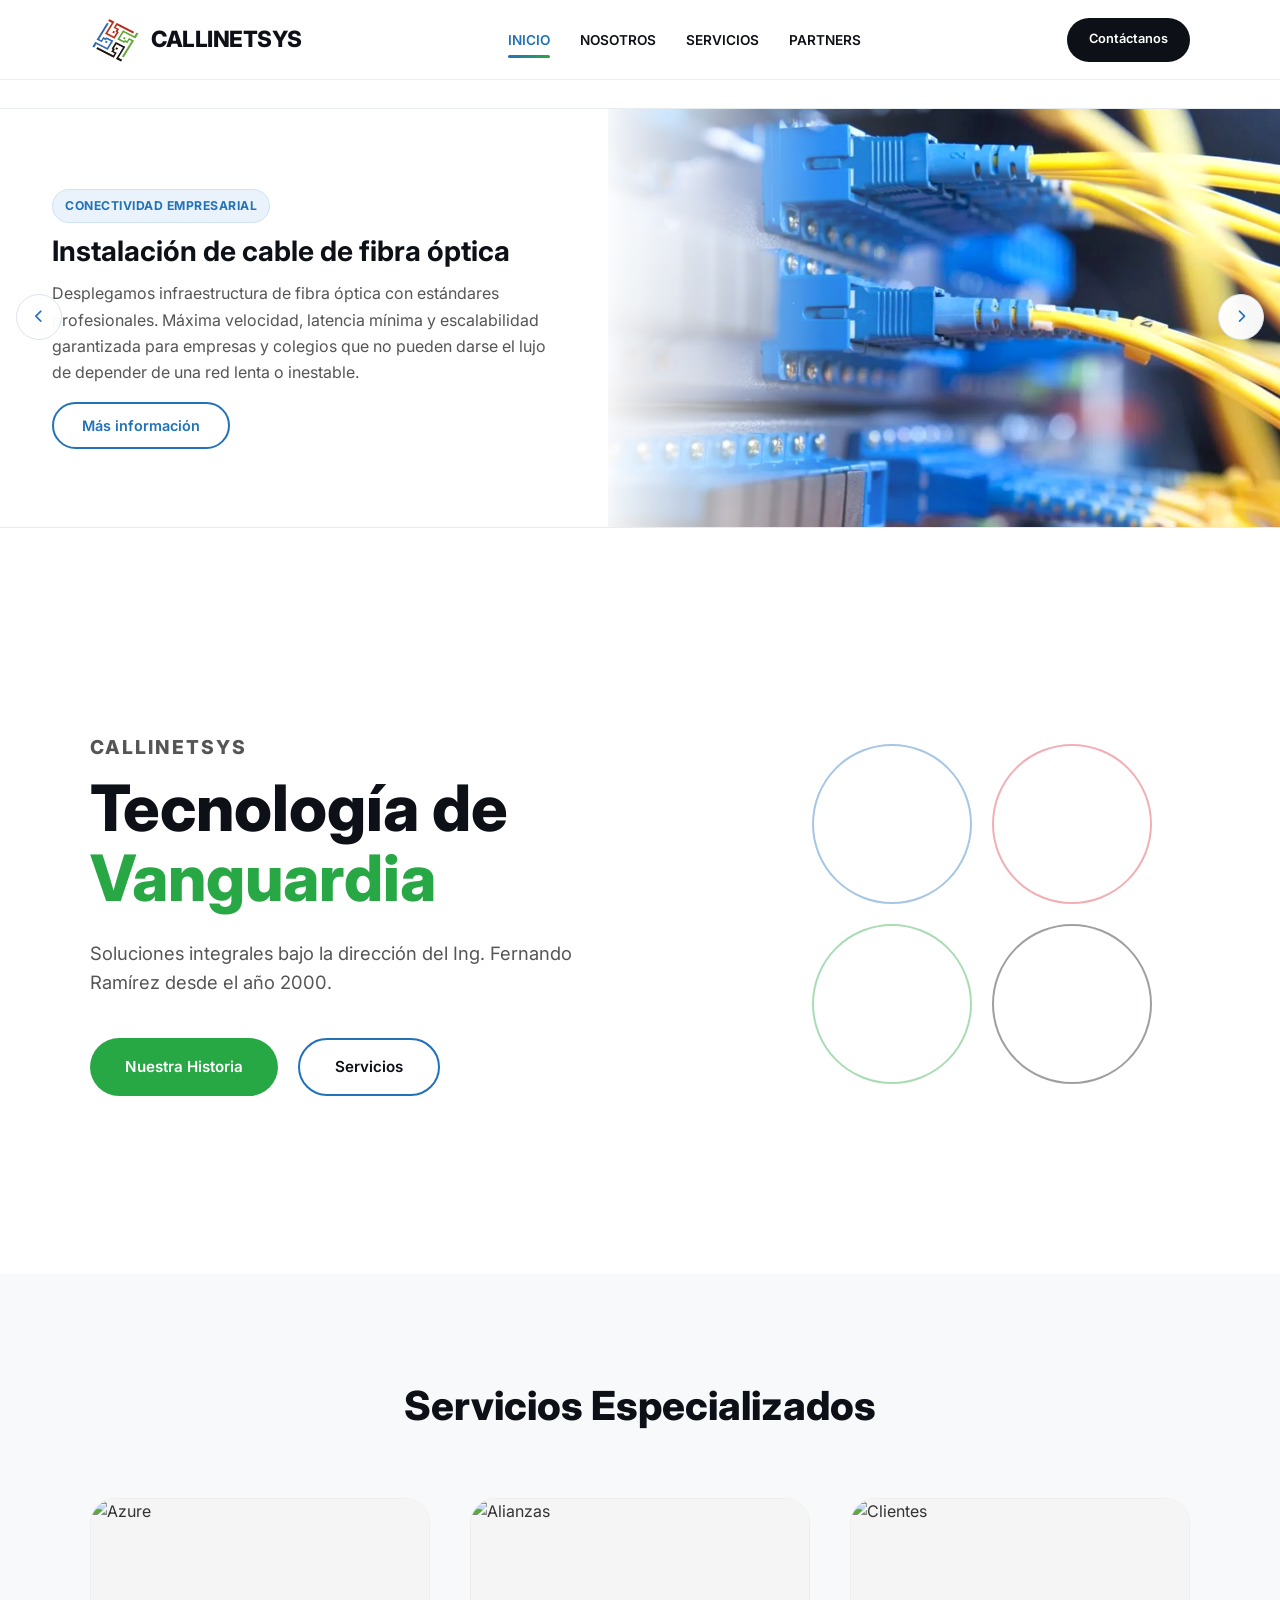
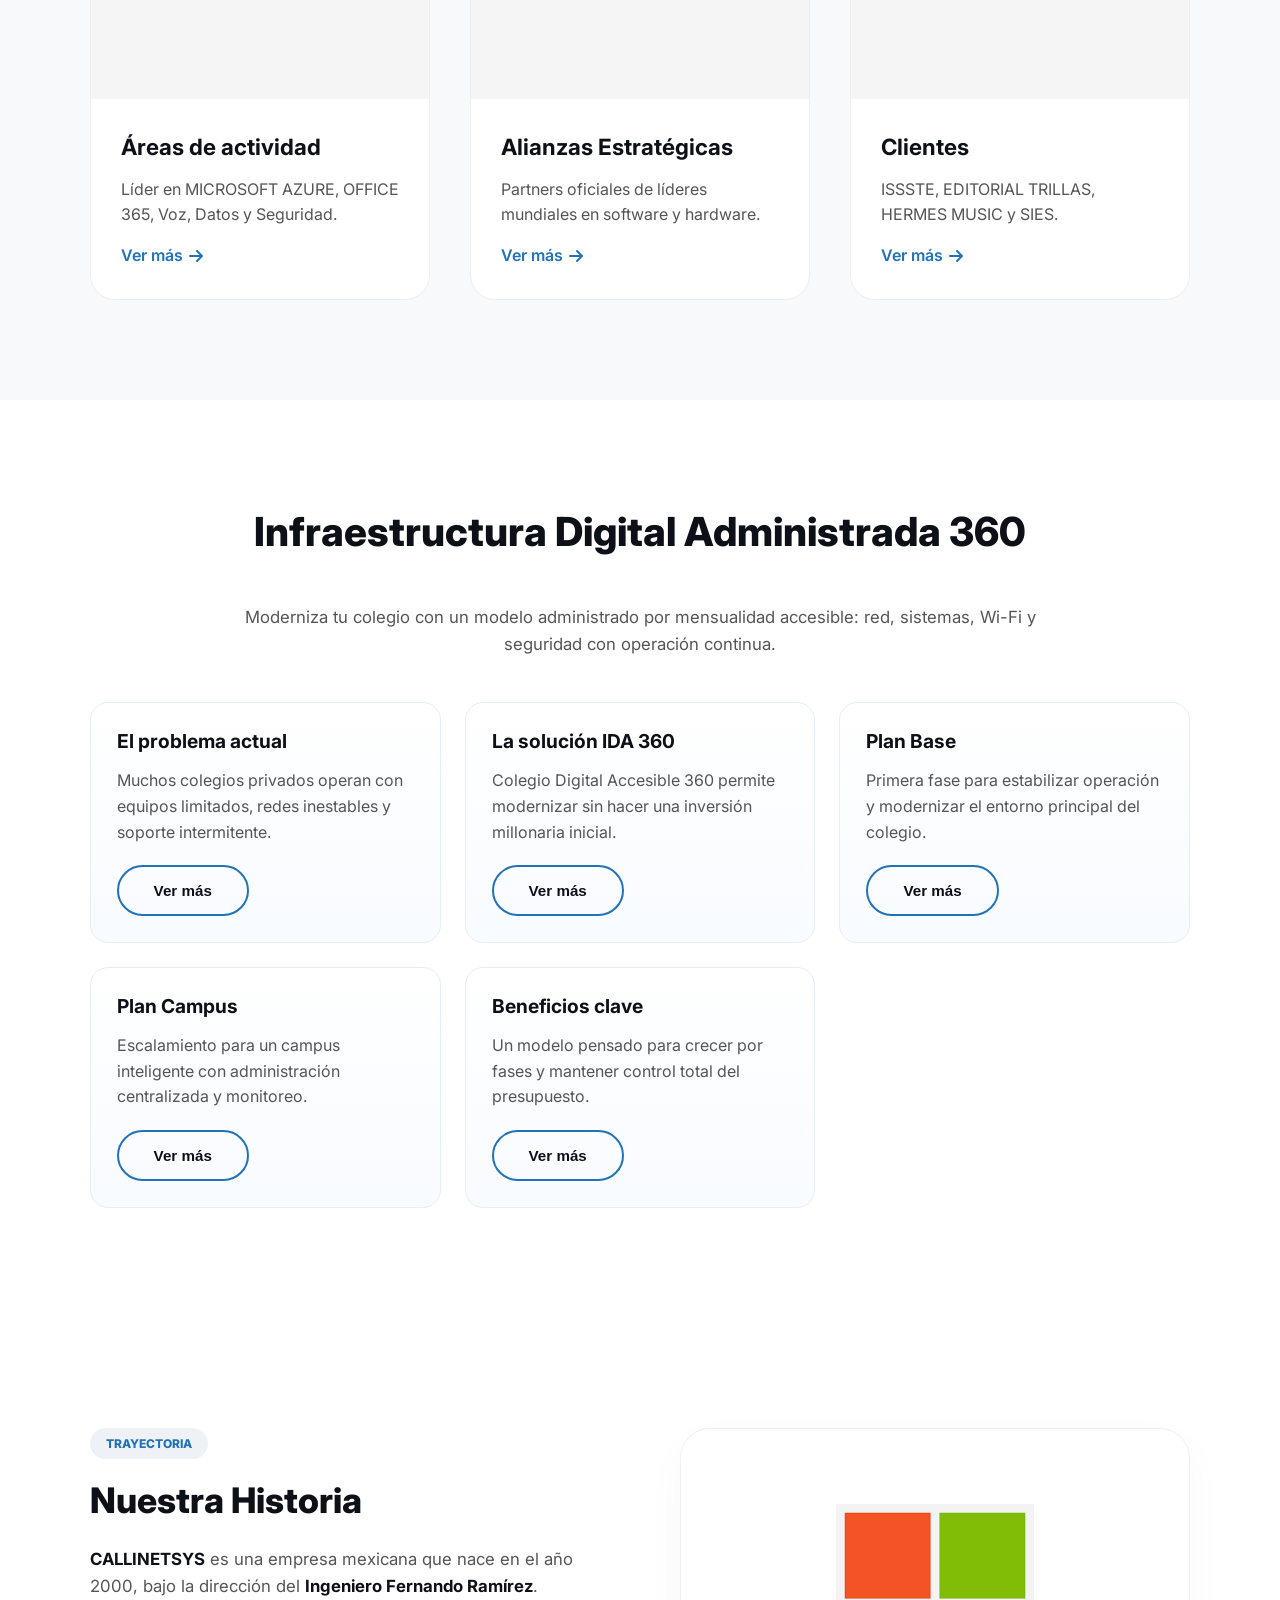
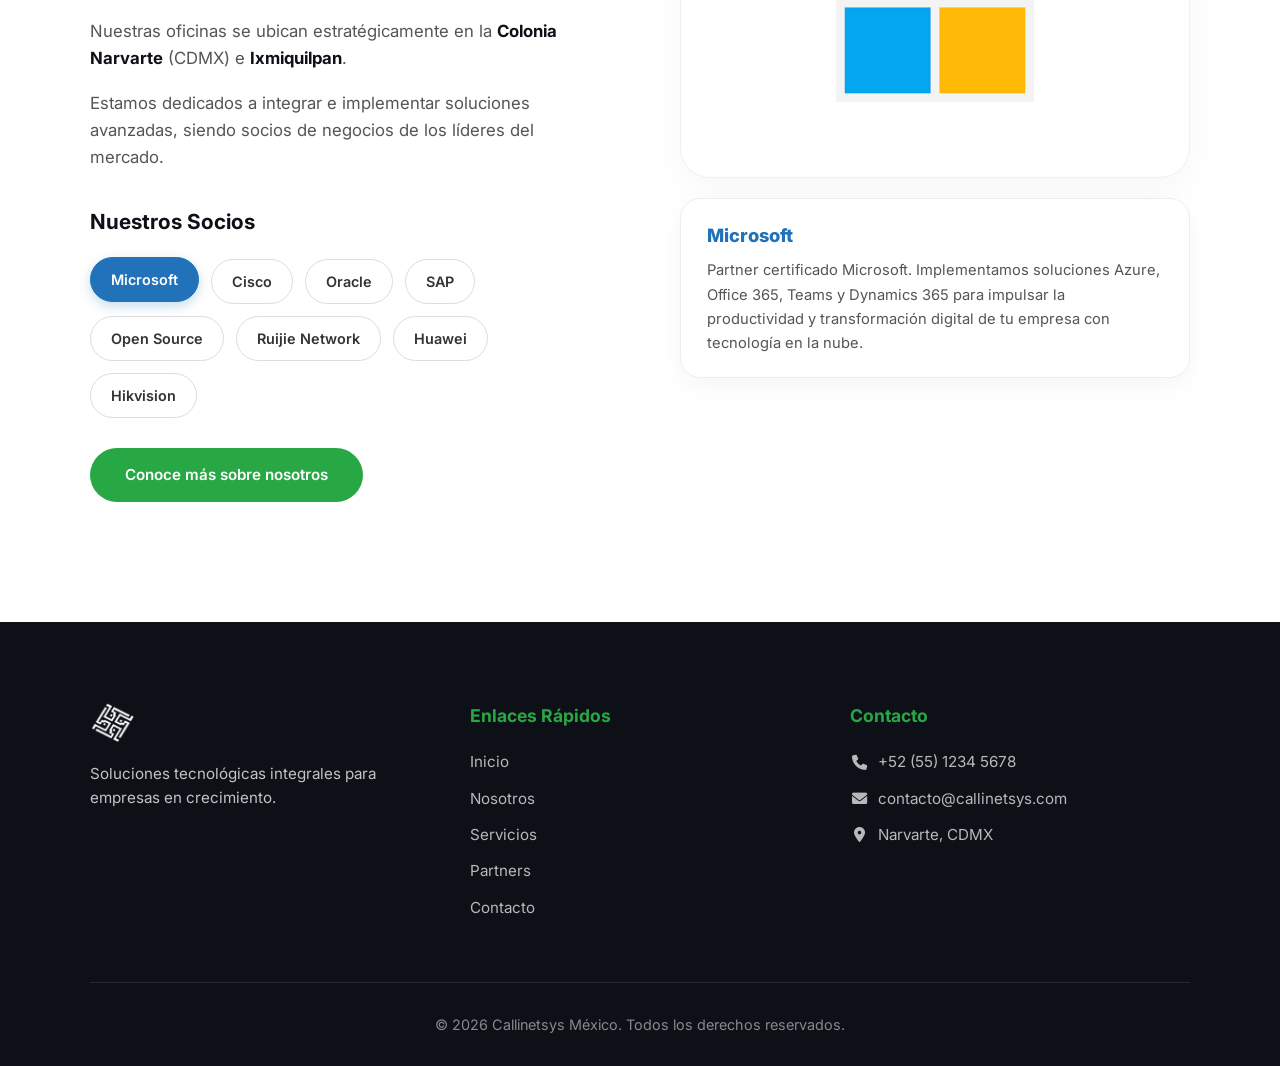
==== commit a50bce90: "Update index.html" ====
--- a/index.html
+++ b/index.html
@@ -15,7 +15,7 @@
     <nav class="navbar">
         <div class="logo-container">
             <a href="index.html">
-                <img src="logo.png" alt="Callinetsys Logo" class="nav-logo">
+                <img src="src/logo.png" alt="Callinetsys Logo" class="nav-logo">
                 <span class="logo-text">CALLINETSYS</span>
             </a>
         </div>
@@ -46,7 +46,7 @@
             <div class="featured-scroll-track">
                 <article class="featured-item">
                     <div class="featured-item-image">
-                        <img src="fibra.webp" alt="Instalación de cable de fibra óptica">
+                        <img src="src/fibra.webp" alt="Instalación de cable de fibra óptica">
                     </div>
                     <div class="featured-item-content">
                         <span class="featured-kicker">Conectividad empresarial</span>
@@ -58,7 +58,7 @@
 
                 <article class="featured-item">
                     <div class="featured-item-image">
-                        <img src="wifi.webp" alt="Internet 7">
+                        <img src="src/wifi.webp" alt="Internet 7">
                     </div>
                     <div class="featured-item-content">
                         <span class="featured-kicker">Disponibilidad continua</span>
@@ -70,7 +70,7 @@
 
                 <article class="featured-item">
                     <div class="featured-item-image">
-                        <img src="engranes.jpg" alt="Infraestructura digital administrada para colegios">
+                        <img src="src/engranes.jpg" alt="Infraestructura digital administrada para colegios">
                     </div>
                     <div class="featured-item-content">
                         <span class="featured-kicker">Transformación escolar</span>
@@ -82,7 +82,7 @@
 
                 <article class="featured-item">
                     <div class="featured-item-image">
-                        <img src="crecimiento.png" alt="Modernización con presupuesto limitado">
+                        <img src="src/crecimiento.png" alt="Modernización con presupuesto limitado">
                     </div>
                     <div class="featured-item-content">
                         <span class="featured-kicker">Modelo accesible</span>
@@ -94,7 +94,7 @@
 
                 <article class="featured-item">
                     <div class="featured-item-image">
-                        <img src="ruta.webp" alt="Red escolar inestable">
+                        <img src="src/ruta.webp" alt="Red escolar inestable">
                     </div>
                     <div class="featured-item-content">
                         <span class="featured-kicker">Rendimiento de red</span>
@@ -106,7 +106,7 @@
 
                 <article class="featured-item">
                     <div class="featured-item-image">
-                        <img src="centromando.webp" alt="Seguridad escolar administrada">
+                        <img src="src/centromando.webp" alt="Seguridad escolar administrada">
                     </div>
                     <div class="featured-item-content">
                         <span class="featured-kicker">Protección 360</span>
@@ -118,7 +118,7 @@
 
                 <article class="featured-item">
                     <div class="featured-item-image">
-                        <img src="nube.jpg" alt="Modelo integral de infraestructura administrada">
+                        <img src="src/nube.jpg" alt="Modelo integral de infraestructura administrada">
                     </div>
                     <div class="featured-item-content">
                         <span class="featured-kicker">Servicio integral</span>
@@ -284,7 +284,7 @@
             <div class="about-visual">
                 <!-- Caja de logo + info del socio -->
                 <div class="logo-display-box">
-                    <img src="mtsf.png" id="display-logo" alt="Socio Callinetsys">
+                    <img src="src/mtsf.png" id="display-logo" alt="Socio Callinetsys">
                 </div>
                 <!-- Info dinámica debajo de la caja -->
                 <div class="partner-info-box">
@@ -305,7 +305,7 @@
     <footer class="site-footer">
         <div class="footer-container">
             <div class="footer-brand">
-                <img src="logo.png" alt="CNS">
+                <img src="src/logo.png" alt="CNS">
                 <p>Soluciones tecnológicas integrales para empresas en crecimiento.</p>
             </div>
             <div class="footer-links">
@@ -332,4 +332,4 @@
     <script src="chatbot.js"></script>
 </body>
 
-</html>+</html>
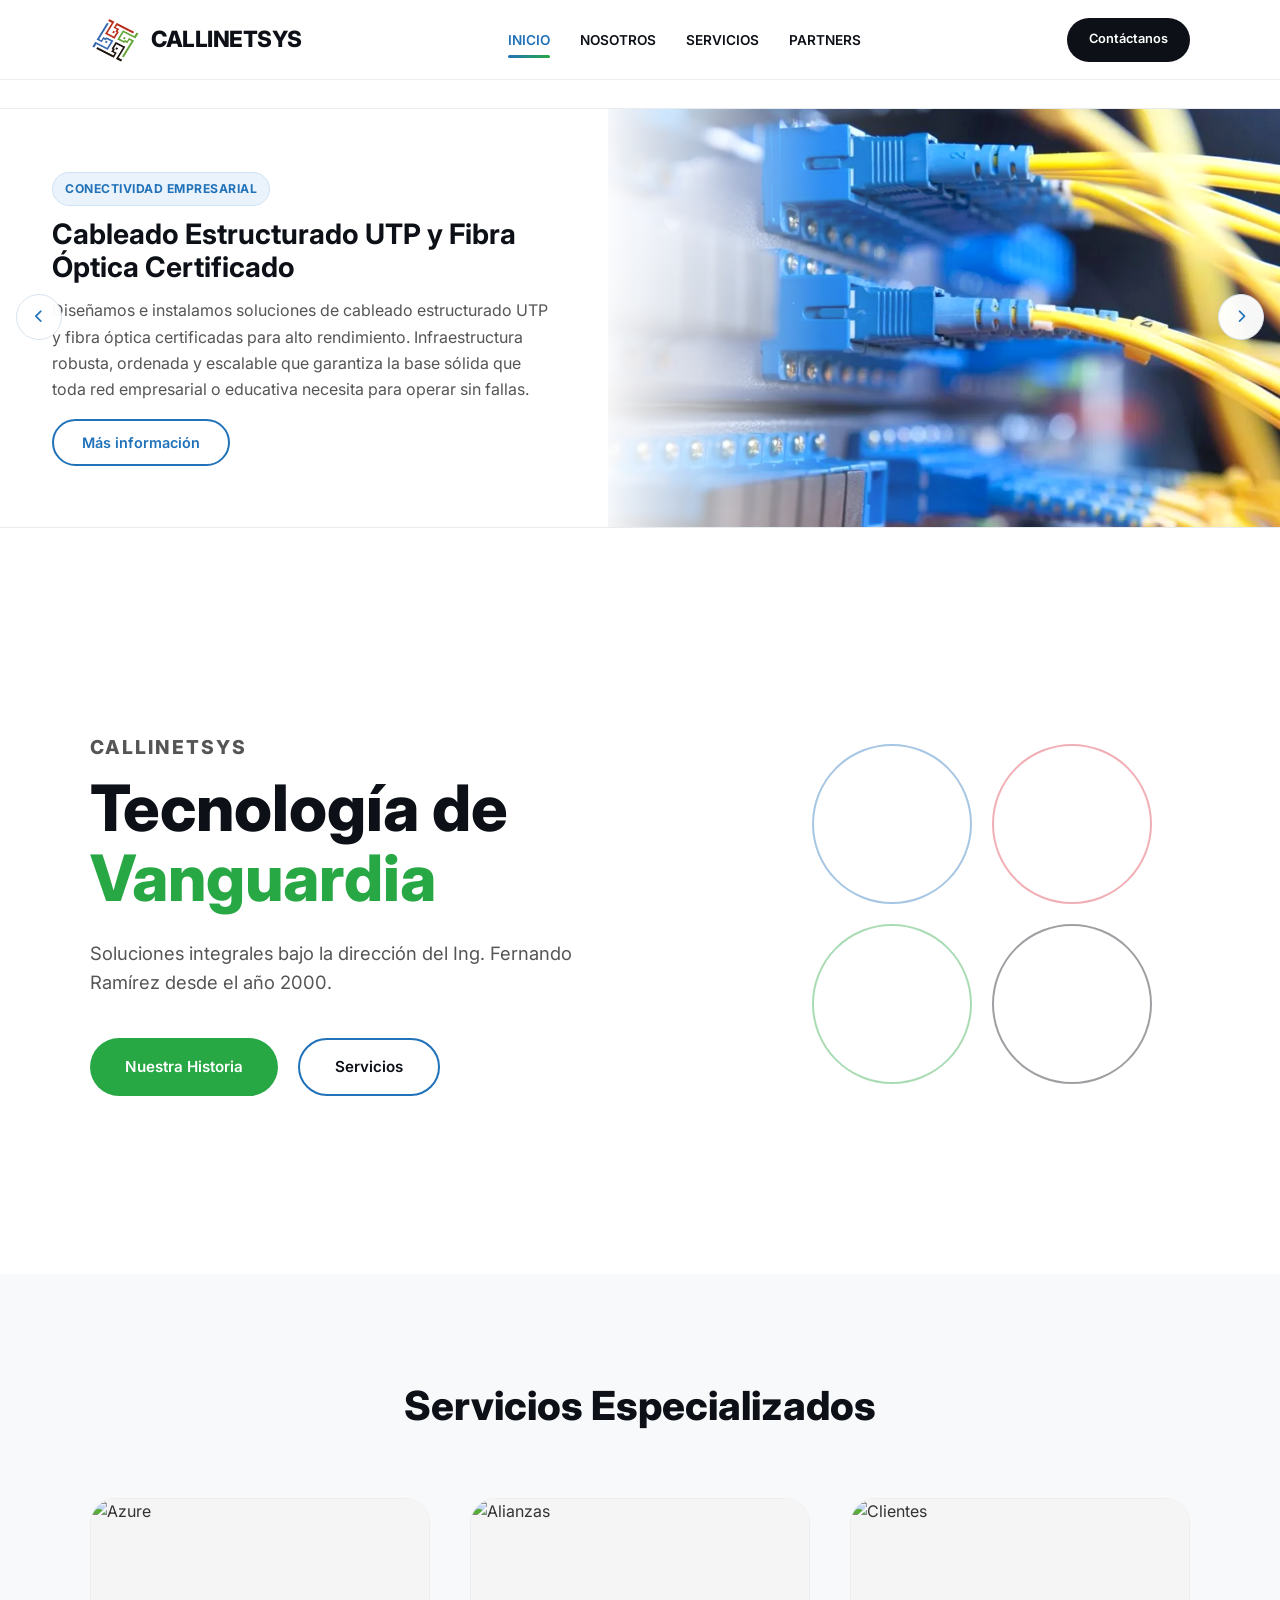
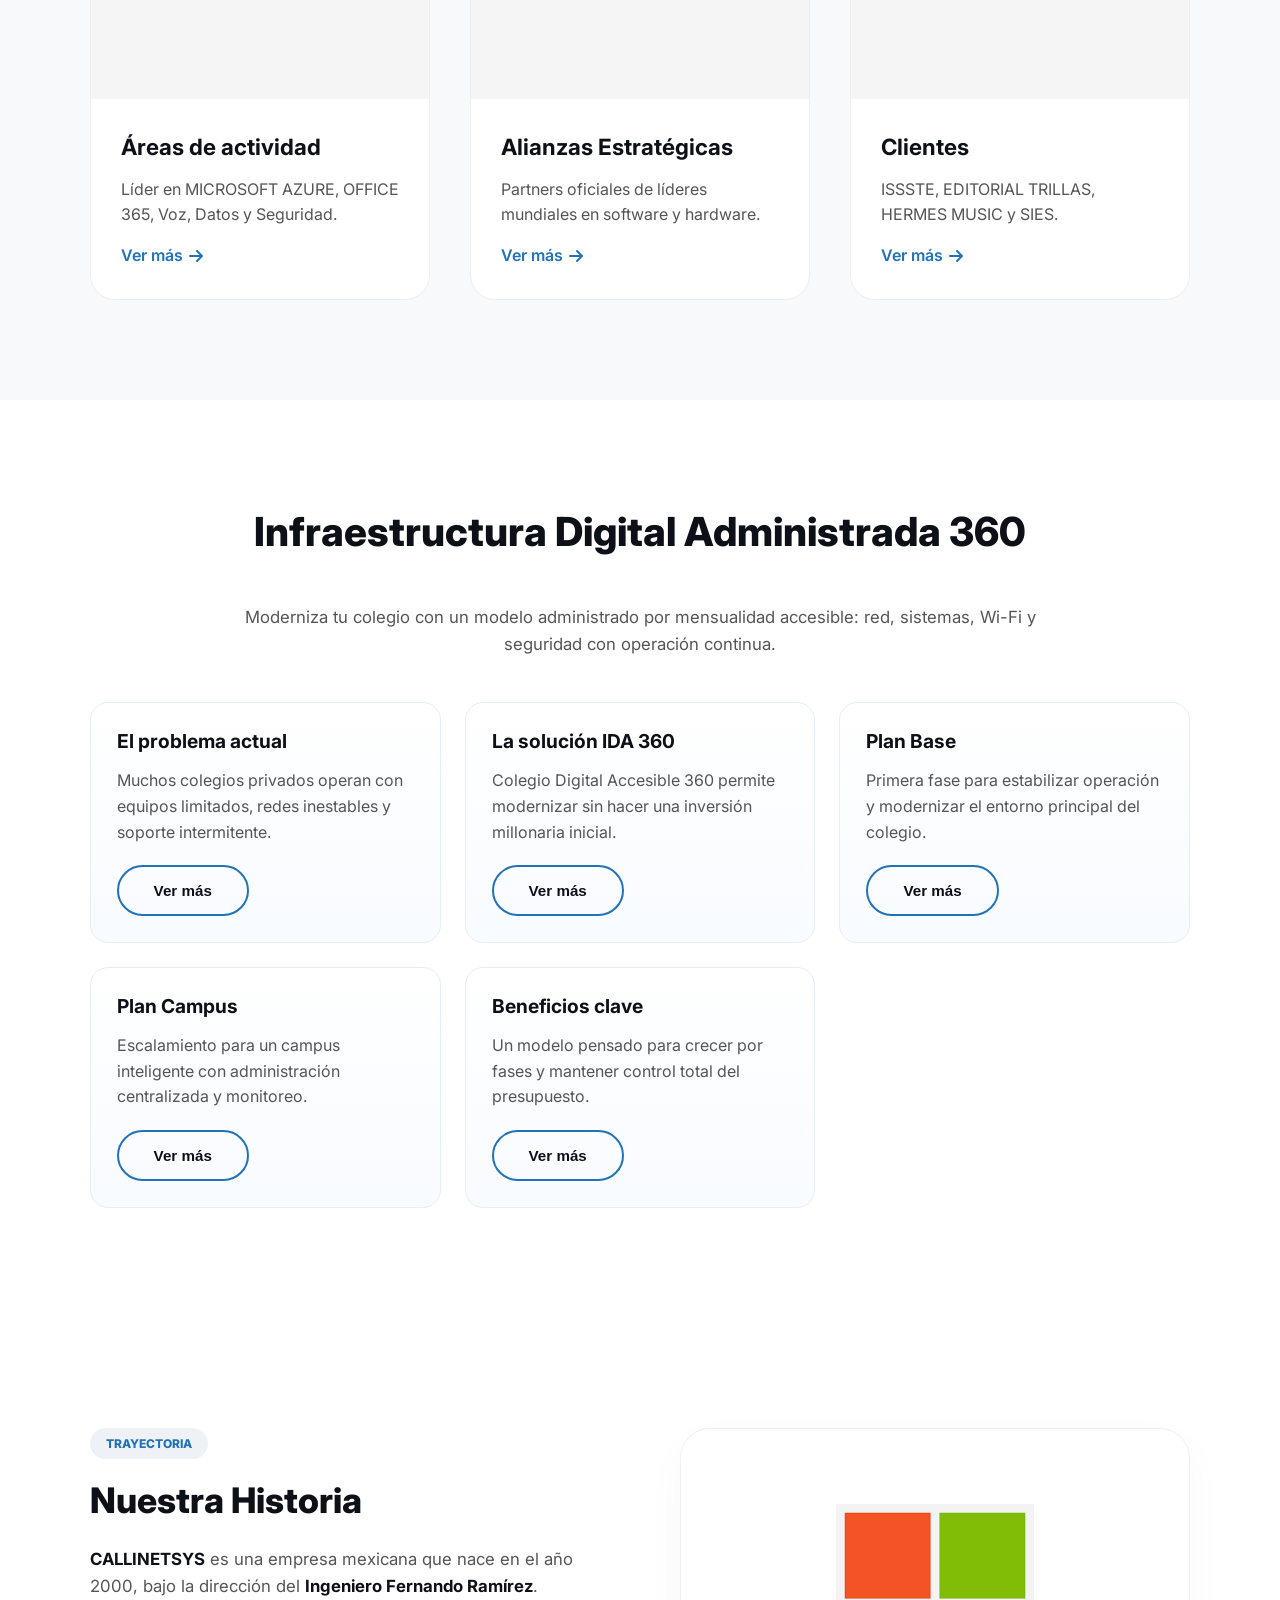
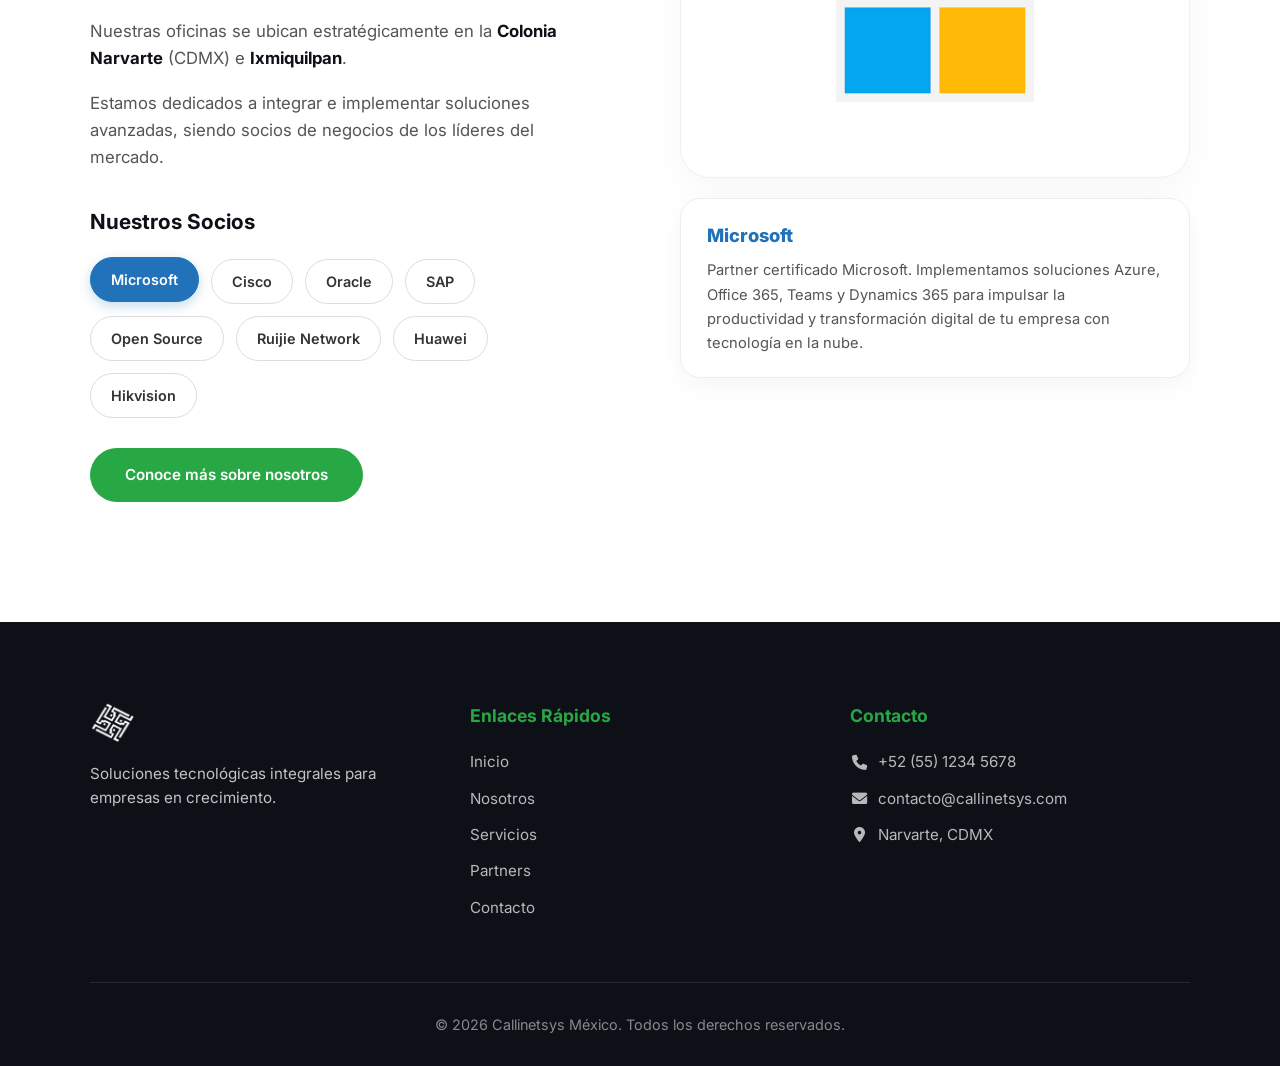
==== commit 3590790f: "Update index.html" ====
--- a/index.html
+++ b/index.html
@@ -50,8 +50,8 @@
                     </div>
                     <div class="featured-item-content">
                         <span class="featured-kicker">Conectividad empresarial</span>
-                        <h2>Instalación de cable de fibra óptica</h2>
-                        <p>Desplegamos infraestructura de fibra óptica con estándares profesionales. Máxima velocidad, latencia mínima y escalabilidad garantizada para empresas y colegios que no pueden darse el lujo de depender de una red lenta o inestable.</p>
+                        <h2>Cableado Estructurado UTP y Fibra Óptica Certificado</h2>
+                        <p>Diseñamos e instalamos soluciones de cableado estructurado UTP y fibra óptica certificadas para alto rendimiento. Infraestructura robusta, ordenada y escalable que garantiza la base sólida que toda red empresarial o educativa necesita para operar sin fallas.</p>
                         <a href="servicios.html?slide2=0" class="btn-primary">Más información</a>
                     </div>
                 </article>
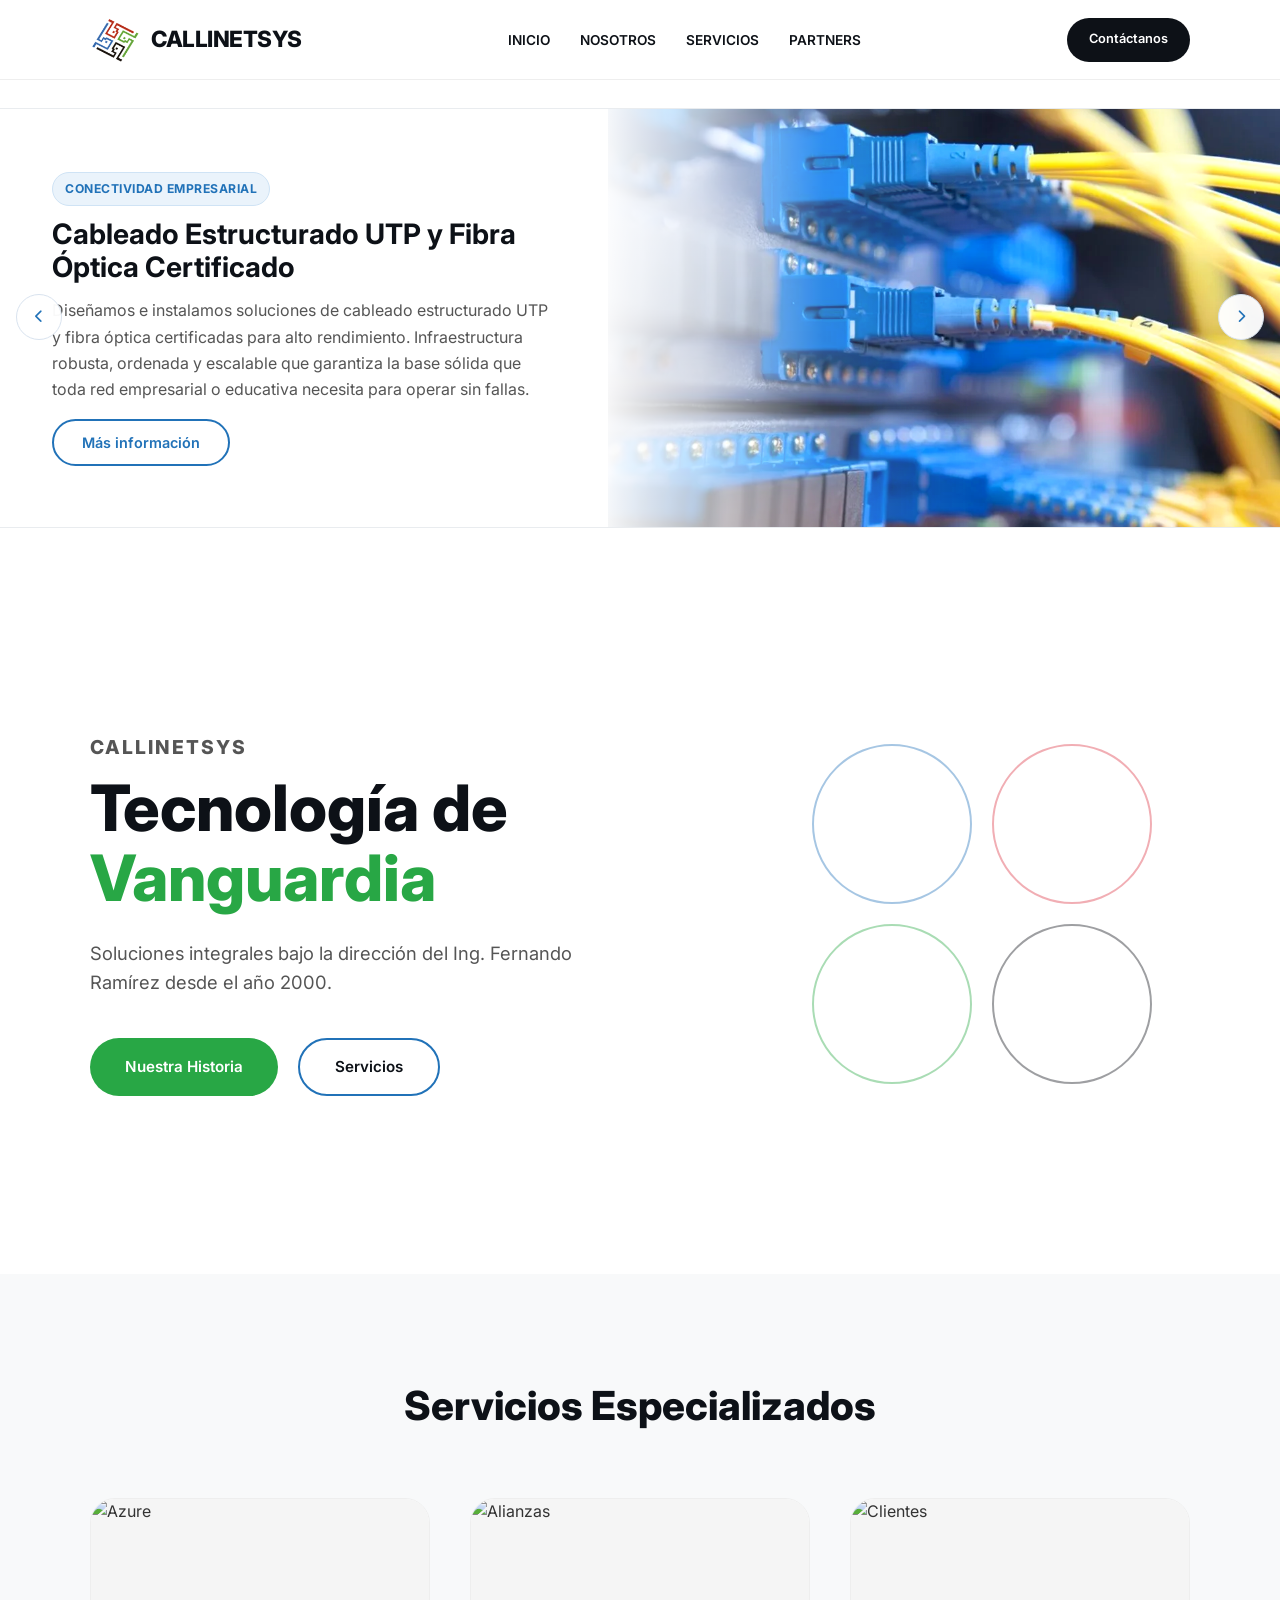
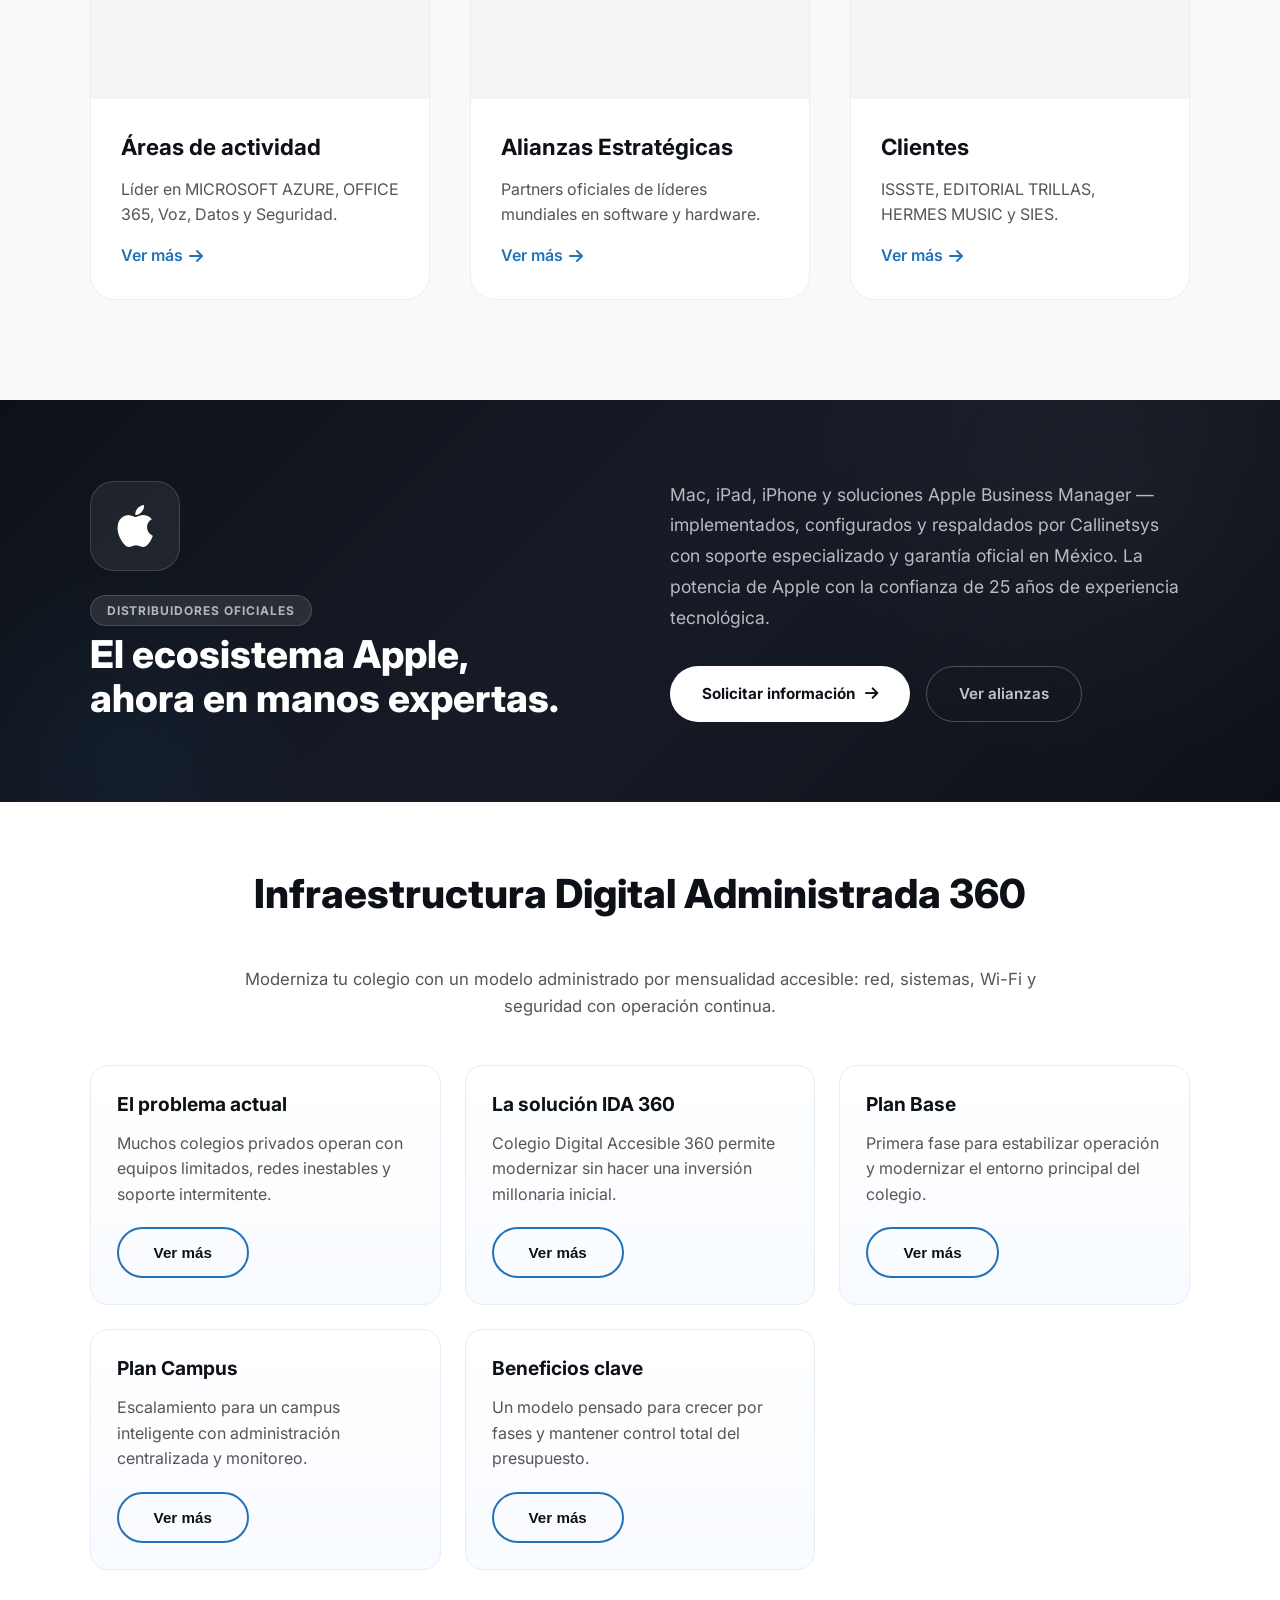
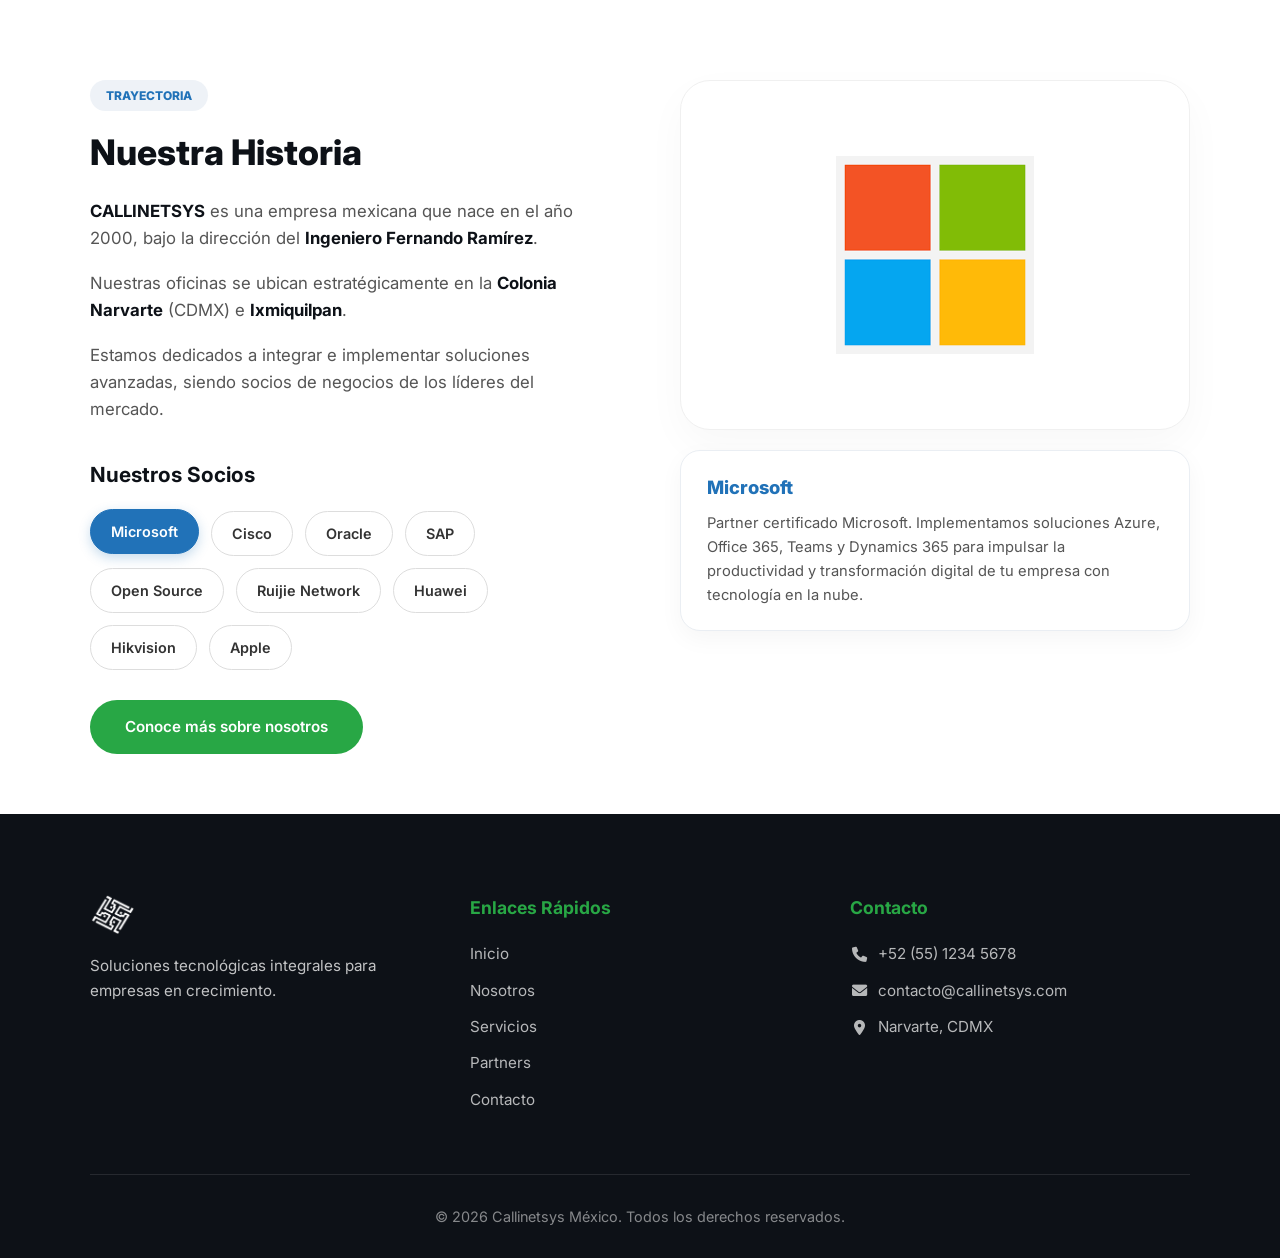
==== commit 6ed60afd: "coool" ====
--- a/index.html
+++ b/index.html
@@ -7,7 +7,7 @@
     <title>Callinetsys México | Integrador de Tecnología</title>
     <link href="https://fonts.googleapis.com/css2?family=Inter:wght@300;400;600;800&display=swap" rel="stylesheet">
     <link rel="stylesheet" href="https://cdnjs.cloudflare.com/ajax/libs/font-awesome/6.0.0/css/all.min.css">
-    <link rel="stylesheet" href="style.css">
+    <link rel="stylesheet" href="/style/style.css">
 </head>
 
 <body>
@@ -19,25 +19,19 @@
                 <span class="logo-text">CALLINETSYS</span>
             </a>
         </div>
-        
         <ul class="nav-links">
-            <li><a href="index.html#inicio" class="active">INICIO</a></li>
-            <li><a href="nosotros.html">NOSOTROS</a></li>
-            <li><a href="servicios.html">SERVICIOS</a></li>
-            <li><a href="partners.html">PARTNERS</a></li>
-            <li class="mobile-only"><a href="contacto.html" class="btn-nav-mobile">Contáctanos</a></li>
+            <li><a href="/index.html" class="active">INICIO</a></li>
+            <li><a href="/views/nosotros.html">NOSOTROS</a></li>
+            <li><a href="/views/servicios.html">SERVICIOS</a></li>
+            <li><a href="/views/partners.html">PARTNERS</a></li>
+            <li class="mobile-only"><a href="/views/contacto.html" class="btn-nav-mobile">Contáctanos</a></li>
         </ul>
-        
         <div class="nav-actions">
-            <a href="contacto.html" class="btn-nav">Contáctanos</a>
-        </div>
-        
+            <a href="/views/contacto.html" class="btn-nav">Contáctanos</a>
+        </div>
         <button class="hamburger" id="hamburger" aria-label="Menú de navegación">
-            <span></span>
-            <span></span>
-            <span></span>
+            <span></span><span></span><span></span>
         </button>
-        
         <div class="nav-overlay" id="nav-overlay"></div>
     </nav>
 
@@ -52,10 +46,9 @@
                         <span class="featured-kicker">Conectividad empresarial</span>
                         <h2>Cableado Estructurado UTP y Fibra Óptica Certificado</h2>
                         <p>Diseñamos e instalamos soluciones de cableado estructurado UTP y fibra óptica certificadas para alto rendimiento. Infraestructura robusta, ordenada y escalable que garantiza la base sólida que toda red empresarial o educativa necesita para operar sin fallas.</p>
-                        <a href="servicios.html?slide2=0" class="btn-primary">Más información</a>
-                    </div>
-                </article>
-
+                        <a href="/views/servicios.html?slide2=0" class="btn-primary">Más información</a>
+                    </div>
+                </article>
                 <article class="featured-item">
                     <div class="featured-item-image">
                         <img src="src/wifi.webp" alt="Internet 7">
@@ -64,10 +57,9 @@
                         <span class="featured-kicker">Disponibilidad continua</span>
                         <h2>Internet 7</h2>
                         <p>Conectividad confiable con cobertura especializada, monitoreo continuo 24/7 y soporte técnico dedicado. Diseñado para organizaciones donde cada minuto sin conexión representa una pérdida real de productividad.</p>
-                        <a href="servicios.html?slide2=1" class="btn-primary">Más información</a>
-                    </div>
-                </article>
-
+                        <a href="/views/servicios.html?slide2=1" class="btn-primary">Más información</a>
+                    </div>
+                </article>
                 <article class="featured-item">
                     <div class="featured-item-image">
                         <img src="src/engranes.jpg" alt="Infraestructura digital administrada para colegios">
@@ -76,10 +68,9 @@
                         <span class="featured-kicker">Transformación escolar</span>
                         <h2>Modernización sin reemplazar todo</h2>
                         <p>Tus equipos actuales pueden seguir funcionando con tecnología moderna. Migramos, actualizamos y administramos tu infraestructura por una mensualidad accesible, sin necesidad de una inversión millonaria ni ampliar tu equipo de TI.</p>
-                        <a href="contacto.html" class="btn-primary">Solicitar diagnóstico</a>
-                    </div>
-                </article>
-
+                        <a href="/views/contacto.html" class="btn-primary">Solicitar diagnóstico</a>
+                    </div>
+                </article>
                 <article class="featured-item">
                     <div class="featured-item-image">
                         <img src="src/crecimiento.png" alt="Modernización con presupuesto limitado">
@@ -88,10 +79,9 @@
                         <span class="featured-kicker">Modelo accesible</span>
                         <h2>Modernización con presupuesto controlado</h2>
                         <p>Tecnología de punta para colegios privados sin desembolso inicial elevado. Optimizamos tus recursos existentes y operamos todo bajo un esquema de pago mensual fijo, predecible y sin sorpresas en el presupuesto.</p>
-                        <a href="servicios.html?slide2=3" class="btn-primary">Más información</a>
-                    </div>
-                </article>
-
+                        <a href="/views/servicios.html?slide2=3" class="btn-primary">Más información</a>
+                    </div>
+                </article>
                 <article class="featured-item">
                     <div class="featured-item-image">
                         <img src="src/ruta.webp" alt="Red escolar inestable">
@@ -100,10 +90,9 @@
                         <span class="featured-kicker">Rendimiento de red</span>
                         <h2>Wi-Fi estable para continuidad académica</h2>
                         <p>Cuando el Wi-Fi falla, todo el colegio se detiene. Implementamos redes Wi-Fi 6/7 modernas y administradas con cobertura total en aulas, laboratorios y zonas comunes, para garantizar clases y operación sin interrupciones.</p>
-                        <a href="contacto.html" class="btn-primary">Agenda tu diagnóstico</a>
-                    </div>
-                </article>
-
+                        <a href="/views/contacto.html" class="btn-primary">Agenda tu diagnóstico</a>
+                    </div>
+                </article>
                 <article class="featured-item">
                     <div class="featured-item-image">
                         <img src="src/centromando.webp" alt="Seguridad escolar administrada">
@@ -115,7 +104,6 @@
                         <a href="servicios.html?slide2=5" class="btn-primary">Más información</a>
                     </div>
                 </article>
-
                 <article class="featured-item">
                     <div class="featured-item-image">
                         <img src="src/nube.jpg" alt="Modelo integral de infraestructura administrada">
@@ -124,7 +112,7 @@
                         <span class="featured-kicker">Servicio integral</span>
                         <h2>Colegio Digital Accesible 360</h2>
                         <p>Red, sistemas, Wi-Fi y seguridad en un solo servicio administrado por mensualidad fija. Soporte continuo, crecimiento por fases y un solo proveedor responsable de toda tu infraestructura tecnológica escolar.</p>
-                        <a href="servicios.html?slide2=6" class="btn-primary">Más información</a>
+                        <a href="/views/servicios.html?slide2=6" class="btn-primary">Más información</a>
                     </div>
                 </article>
             </div>
@@ -145,7 +133,7 @@
                 <p class="hero-description">Soluciones integrales bajo la dirección del Ing. Fernando Ramírez desde el año 2000.</p>
                 <div class="hero-btns">
                     <a href="#nosotros" class="btn-primary">Nuestra Historia</a>
-                    <a href="servicios.html" class="btn-secondary">Servicios</a>
+                    <a href="/views/servicios.html" class="btn-secondary">Servicios</a>
                 </div>
             </div>
             <div class="hero-visual">
@@ -159,6 +147,7 @@
         </div>
     </header>
 
+    <!-- Servicios Especializados -->
     <section class="main-content" id="areas">
         <div class="container">
             <h2 class="section-header">Servicios Especializados</h2>
@@ -170,7 +159,7 @@
                     <div class="pro-content">
                         <h3>Áreas de actividad</h3>
                         <p>Líder en MICROSOFT AZURE, OFFICE 365, Voz, Datos y Seguridad.</p>
-                        <a href="servicios.html">Ver más <i class="fas fa-arrow-right"></i></a>
+                        <a href="/views/servicios.html">Ver más <i class="fas fa-arrow-right"></i></a>
                     </div>
                 </div>
                 <div class="pro-card">
@@ -180,7 +169,7 @@
                     <div class="pro-content">
                         <h3>Alianzas Estratégicas</h3>
                         <p>Partners oficiales de líderes mundiales en software y hardware.</p>
-                        <a href="partners.html">Ver más <i class="fas fa-arrow-right"></i></a>
+                        <a href="/views/partners.html">Ver más <i class="fas fa-arrow-right"></i></a>
                     </div>
                 </div>
                 <div class="pro-card">
@@ -190,20 +179,46 @@
                     <div class="pro-content">
                         <h3>Clientes</h3>
                         <p>ISSSTE, EDITORIAL TRILLAS, HERMES MUSIC y SIES.</p>
-                        <a href="nosotros.html">Ver más <i class="fas fa-arrow-right"></i></a>
-                    </div>
-                </div>
-            </div>
-        </div>
-    </section>
-
+                        <a href="/views/nosotros.html">Ver más <i class="fas fa-arrow-right"></i></a>
+                    </div>
+                </div>
+            </div>
+        </div>
+    </section>
+
+    <!-- Banner Apple -->
+    <section class="apple-banner">
+        <div class="apple-banner-inner">
+            <div class="apple-banner-left">
+                <div class="apple-banner-icon">
+                    <i class="fab fa-apple"></i>
+                </div>
+                <div class="apple-banner-label-wrap">
+                    <span class="apple-banner-eyebrow">Distribuidores Oficiales</span>
+                    <h2 class="apple-banner-title">El ecosistema Apple,<br>ahora en manos expertas.</h2>
+                </div>
+            </div>
+            <div class="apple-banner-right">
+                <p class="apple-banner-desc">Mac, iPad, iPhone y soluciones Apple Business Manager — implementados, configurados y respaldados por Callinetsys con soporte especializado y garantía oficial en México. La potencia de Apple con la confianza de 25 años de experiencia tecnológica.</p>
+                <div class="apple-banner-actions">
+                    <a href="/views/contacto.html" class="apple-banner-cta-primary">
+                        Solicitar información <i class="fas fa-arrow-right"></i>
+                    </a>
+                    <a href="/views/partners.html" class="apple-banner-cta-secondary">
+                        Ver alianzas
+                    </a>
+                </div>
+            </div>
+        </div>
+    </section>
+
+    <!-- IDA 360 -->
     <section class="ida-articles-section" id="articulos-ida">
         <div class="ida-articles-container">
             <h2 class="section-header">Infraestructura Digital Administrada 360</h2>
             <p class="ida-intro">
                 Moderniza tu colegio con un modelo administrado por mensualidad accesible: red, sistemas, Wi-Fi y seguridad con operación continua.
             </p>
-
             <div class="ida-articles-grid">
                 <article class="ida-article-card reveal">
                     <h3>El problema actual</h3>
@@ -213,7 +228,6 @@
                         <p>Hay laboratorios que ya no soportan nuevas versiones del sistema operativo, licenciamiento costoso y presupuestos restringidos para renovar infraestructura completa.</p>
                     </div>
                 </article>
-
                 <article class="ida-article-card reveal">
                     <h3>La solución IDA 360</h3>
                     <p>Colegio Digital Accesible 360 permite modernizar sin hacer una inversión millonaria inicial.</p>
@@ -222,7 +236,6 @@
                         <p>Implementamos infraestructura administrada con contrato por mensualidad fija para continuidad académica y tecnológica, sin aumentar tu plantilla de TI.</p>
                     </div>
                 </article>
-
                 <article class="ida-article-card reveal">
                     <h3>Plan Base</h3>
                     <p>Primera fase para estabilizar operación y modernizar el entorno principal del colegio.</p>
@@ -231,7 +244,6 @@
                         <p>Incluye migración de sistemas, entorno ofimático moderno, optimización de red, seguridad básica y soporte remoto continuo.</p>
                     </div>
                 </article>
-
                 <article class="ida-article-card reveal">
                     <h3>Plan Campus</h3>
                     <p>Escalamiento para un campus inteligente con administración centralizada y monitoreo.</p>
@@ -240,7 +252,6 @@
                         <p>Integra Wi-Fi 6 o Wi-Fi 7 según proyecto, videovigilancia inteligente, control de acceso y monitoreo preventivo para toda la operación escolar.</p>
                     </div>
                 </article>
-
                 <article class="ida-article-card reveal">
                     <h3>Beneficios clave</h3>
                     <p>Un modelo pensado para crecer por fases y mantener control total del presupuesto.</p>
@@ -266,27 +277,47 @@
 
                 <h3 class="mini-title">Nuestros Socios</h3>
                 <div class="partners-tags">
-                    <span onclick="cambiarLogo('msft')">Microsoft</span>
-                    <span onclick="cambiarLogo('cisco')">Cisco</span>
-                    <span onclick="cambiarLogo('oracle')">Oracle</span>
-                    <span onclick="cambiarLogo('sap')">SAP</span>
-                    <span onclick="cambiarLogo('open')">Open Source</span>
-                    <span onclick="cambiarLogo('ruijie')">Ruijie Network</span>
-                    <span onclick="cambiarLogo('huawei')">Huawei</span>
-                    <span onclick="cambiarLogo('hikvision')">Hikvision</span>
-                </div>
-                
-                <a href="nosotros.html" class="btn-primary" style="margin-top: 30px; display: inline-block;">
+                    <span onclick="cambiarLogo('msft')">
+                        Microsoft
+                    </span>
+                    <span onclick="cambiarLogo('cisco')">
+                        Cisco
+                    </span>
+                    <span onclick="cambiarLogo('oracle')">
+                        Oracle
+                    </span>
+                    <span onclick="cambiarLogo('sap')">
+                        SAP
+                    </span>
+                    <span onclick="cambiarLogo('open')">
+                        Open Source
+                    </span>
+                    <span onclick="cambiarLogo('ruijie')">
+                        Ruijie Network
+                    </span>
+                    <span onclick="cambiarLogo('huawei')">
+                        Huawei
+                    </span>
+                    <span onclick="cambiarLogo('hikvision')">
+                        Hikvision
+                    </span>
+
+                    <!-- Apple — manejado por script.js vía id="tag-apple" -->
+                    <div class="apple-tag-wrapper" id="tag-apple">
+                        <span class="apple-tag-inner">
+                            Apple
+                        </span>
+                    </div>
+                </div>
+
+                <a href="/views/nosotros.html" class="btn-primary" style="margin-top: 30px; display: inline-block;">
                     Conoce más sobre nosotros
                 </a>
             </div>
-
             <div class="about-visual">
-                <!-- Caja de logo + info del socio -->
                 <div class="logo-display-box">
                     <img src="src/mtsf.png" id="display-logo" alt="Socio Callinetsys">
                 </div>
-                <!-- Info dinámica debajo de la caja -->
                 <div class="partner-info-box">
                     <p id="partner-nombre" class="partner-info-nombre">Microsoft</p>
                     <p id="partner-descripcion" class="partner-info-desc">Partner certificado Microsoft. Implementamos soluciones Azure, Office 365, Teams y Dynamics 365 para impulsar la productividad y transformación digital de tu empresa con tecnología en la nube.</p>
@@ -311,10 +342,10 @@
             <div class="footer-links">
                 <h4>Enlaces Rápidos</h4>
                 <a href="index.html">Inicio</a>
-                <a href="nosotros.html">Nosotros</a>
-                <a href="servicios.html">Servicios</a>
-                <a href="partners.html">Partners</a>
-                <a href="contacto.html">Contacto</a>
+                <a href="/views/nosotros.html">Nosotros</a>
+                <a href="/views/servicios.html">Servicios</a>
+                <a href="/views/partners.html">Partners</a>
+                <a href="/views/contacto.html">Contacto</a>
             </div>
             <div class="footer-links">
                 <h4>Contacto</h4>
@@ -328,8 +359,8 @@
         </div>
     </footer>
 
-    <script src="script.js"></script>
-    <script src="chatbot.js"></script>
+    <script src="/js/script.js"></script>
+    <script src="/js/chatbot.js"></script>
+
 </body>
-
-</html>
+</html>
--- a/style/style.css
+++ b/style/style.css
@@ -0,0 +1,1602 @@
+/* =========================================
+    CALLINETSYS - STYLE.CSS COMPLETO
+    Diseño Responsivo & Moderno
+   ========================================= */
+
+/* =========================================
+    1. VARIABLES Y CONFIGURACIÓN BASE
+   ========================================= */
+:root {
+    --blue: #2172b8;
+    --red: #dc3545;
+    --green: #28a745;
+    --black: #0d1117;
+    --white: #ffffff;
+    --gray-bg: #f8f9fa;
+    --text-main: #333333;
+    --text-muted: #555555;
+    --font-family: "Inter", -apple-system, BlinkMacSystemFont, sans-serif;
+    --nav-height: 80px;
+    --transition: all 0.3s ease;
+}
+
+* { margin: 0; padding: 0; box-sizing: border-box; }
+html { scroll-behavior: smooth; font-size: 16px; }
+
+body {
+    font-family: var(--font-family);
+    color: var(--text-main);
+    background-color: var(--white);
+    line-height: 1.6;
+    overflow-x: hidden;
+    padding-top: var(--nav-height);
+    -webkit-font-smoothing: antialiased;
+    -moz-osx-font-smoothing: grayscale;
+}
+
+img { max-width: 100%; height: auto; display: block; }
+
+/* =========================================
+    2. NAVEGACIÓN (Smart Navbar)
+   ========================================= */
+.navbar {
+    display: flex;
+    justify-content: space-between;
+    align-items: center;
+    padding: 0 7%;
+    height: var(--nav-height);
+    position: fixed;
+    top: 0; left: 0;
+    width: 100%;
+    z-index: 2000;
+    background: rgba(255, 255, 255, 0.98);
+    backdrop-filter: blur(10px);
+    border-bottom: 1px solid #eee;
+    transition: transform 0.4s cubic-bezier(0.4, 0, 0.2, 1),
+                background 0.3s ease,
+                padding 0.3s ease,
+                box-shadow 0.3s ease;
+}
+
+.navbar-hidden { transform: translateY(-100%); }
+
+.navbar:hover {
+    background: rgba(33, 114, 184, 0.03);
+    border-bottom: 2px solid var(--blue);
+}
+
+.logo-container a { display: flex; align-items: center; text-decoration: none; gap: 12px; }
+
+.logo-text {
+    font-family: var(--font-family);
+    font-weight: 800;
+    font-size: 1.4rem;
+    color: var(--black);
+    letter-spacing: -0.5px;
+    text-transform: uppercase;
+    line-height: 1;
+}
+
+.nav-logo { height: 45px; width: auto; object-fit: contain; }
+
+.nav-links { display: flex; list-style: none; gap: 30px; align-items: center; }
+
+.nav-links a {
+    text-decoration: none;
+    color: var(--black);
+    font-weight: 600;
+    font-size: 0.85rem;
+    text-transform: uppercase;
+    transition: var(--transition);
+    position: relative;
+    padding: 5px 0;
+}
+
+.nav-links a:hover,
+.nav-links a.active { color: var(--blue); }
+
+.nav-links a.active::after {
+    content: "";
+    position: absolute;
+    bottom: -5px; left: 0;
+    width: 100%; height: 3px;
+    background: linear-gradient(to right, var(--blue), var(--green));
+    border-radius: 2px;
+}
+
+.btn-nav {
+    background: var(--black);
+    color: #fff;
+    padding: 10px 22px;
+    border-radius: 50px;
+    text-decoration: none;
+    font-size: 0.8rem;
+    font-weight: 600;
+    transition: var(--transition);
+    display: inline-flex;
+    align-items: center;
+    justify-content: center;
+    min-height: 44px;
+}
+
+.btn-nav:hover {
+    background: var(--blue);
+    transform: translateY(-2px);
+    box-shadow: 0 5px 15px rgba(33, 114, 184, 0.3);
+}
+
+/* =========================================
+    3. HAMBURGER MENU (Móvil)
+   ========================================= */
+.hamburger {
+    display: none;
+    flex-direction: column;
+    gap: 5px;
+    background: none;
+    border: none;
+    cursor: pointer;
+    padding: 8px;
+    z-index: 2001;
+    border-radius: 4px;
+    transition: var(--transition);
+}
+
+.hamburger:hover { background: rgba(0, 0, 0, 0.05); }
+
+.hamburger span {
+    width: 25px; height: 3px;
+    background: var(--black);
+    border-radius: 2px;
+    transition: var(--transition);
+    transform-origin: center;
+}
+
+.hamburger.active span:nth-child(1) { transform: rotate(45deg) translate(5px, 5px); }
+.hamburger.active span:nth-child(2) { opacity: 0; transform: scaleX(0); }
+.hamburger.active span:nth-child(3) { transform: rotate(-45deg) translate(5px, -5px); }
+
+.nav-overlay {
+    display: none;
+    position: fixed;
+    top: 0; left: 0;
+    width: 100%; height: 100%;
+    background: rgba(0, 0, 0, 0.5);
+    z-index: 1999;
+    opacity: 0;
+    transition: opacity 0.3s ease;
+    pointer-events: none;
+}
+
+.nav-overlay.active { display: block; opacity: 1; pointer-events: auto; }
+.mobile-only { display: none; }
+
+.btn-nav-mobile {
+    background: var(--black);
+    color: #fff !important;
+    padding: 12px 30px;
+    border-radius: 50px;
+    text-decoration: none;
+    font-weight: 600;
+    font-size: 0.9rem;
+    display: inline-block;
+    margin: 15px auto 0;
+    transition: var(--transition);
+    min-height: 44px;
+    text-align: center;
+}
+
+.btn-nav-mobile:hover { background: var(--blue); transform: translateY(-2px); }
+
+/* =========================================
+    3.5. BLOQUE SCROLL DESTACADO
+   ========================================= */
+.featured-scroll-section {
+    padding: 28px 0 16px;
+    background: var(--white);
+    position: relative;
+}
+
+.featured-scroll-container {
+    max-width: none;
+    width: 100%;
+    margin: 0 auto;
+    overflow-x: auto;
+    scroll-snap-type: x mandatory;
+    scrollbar-width: thin;
+    scrollbar-color: var(--blue) #e9ecef;
+}
+
+.featured-scroll-track {
+    display: flex;
+    gap: 0;
+    width: max-content;
+    min-width: 100%;
+    padding-bottom: 10px;
+}
+
+.featured-item {
+    width: 100vw;
+    height: 420px;
+    display: grid;
+    grid-template-columns: 0.95fr 1.05fr;
+    grid-template-rows: 420px;
+    background: #fff;
+    border-top: 1px solid #e9ecef;
+    border-bottom: 1px solid #e9ecef;
+    border-left: 0; border-right: 0;
+    border-radius: 0;
+    overflow: hidden;
+    box-shadow: none;
+    scroll-snap-align: start;
+}
+
+.featured-item-image {
+    order: 2;
+    height: 420px; min-height: 420px;
+    position: relative;
+    overflow: hidden;
+    background: #f5f5f5;
+}
+
+.featured-item-image::before {
+    content: "";
+    position: absolute;
+    inset: 0; z-index: 1;
+    background: linear-gradient(
+        90deg,
+        rgba(255,255,255,0.96) 0%,
+        rgba(255,255,255,0.7) 14%,
+        rgba(255,255,255,0.18) 32%,
+        rgba(255,255,255,0) 54%
+    );
+    pointer-events: none;
+}
+
+.featured-item-image img {
+    width: 100%; height: 100%;
+    object-fit: cover; object-position: center;
+    filter: saturate(1.08) contrast(1.06);
+    transition: transform 0.6s ease;
+}
+
+.featured-item:hover .featured-item-image img { transform: scale(1.07); }
+
+.featured-item-content {
+    order: 1;
+    padding: 44px 52px;
+    display: flex;
+    flex-direction: column;
+    justify-content: center;
+    gap: 12px;
+    height: 420px;
+}
+
+.featured-kicker {
+    display: inline-flex;
+    align-self: flex-start;
+    background: #eaf3fb;
+    color: var(--blue);
+    border: 1px solid #cfe3f5;
+    border-radius: 999px;
+    padding: 6px 12px;
+    font-size: 0.76rem;
+    font-weight: 700;
+    text-transform: uppercase;
+    letter-spacing: 0.5px;
+}
+
+.featured-item-content h2 {
+    color: var(--black);
+    font-size: clamp(1.5rem, 2.2vw, 2rem);
+    line-height: 1.2;
+    margin: 0;
+}
+
+.featured-item-content p {
+    color: var(--text-muted);
+    font-size: 1rem;
+    line-height: 1.65;
+    max-width: 520px;
+    margin: 0;
+}
+
+.featured-item-content .btn-primary {
+    align-self: flex-start;
+    background: transparent;
+    color: var(--blue);
+    border: 2px solid var(--blue);
+    padding: 10px 28px;
+    font-size: 0.9rem;
+    min-height: 40px;
+    margin-top: 4px;
+}
+
+.featured-item-content .btn-primary:hover {
+    background: var(--blue);
+    color: #fff;
+    box-shadow: 0 6px 18px rgba(33, 114, 184, 0.25);
+}
+
+.featured-nav {
+    position: absolute;
+    top: 50%; transform: translateY(-50%);
+    width: 46px; height: 46px;
+    border-radius: 50%;
+    border: 1px solid #d9e3ef;
+    background: rgba(255, 255, 255, 0.96);
+    color: var(--blue);
+    display: inline-flex;
+    align-items: center; justify-content: center;
+    cursor: pointer; z-index: 5;
+    transition: box-shadow 0.25s ease, background 0.25s ease, border-color 0.25s ease;
+}
+
+.featured-nav.prev { left: 16px; }
+.featured-nav.next { right: 16px; }
+.featured-nav i { transition: transform 0.2s ease; }
+
+.featured-nav:hover {
+    background: #fff;
+    border-color: #bdd6ef;
+    box-shadow: 0 8px 20px rgba(33, 114, 184, 0.18);
+}
+
+.featured-nav.prev:hover i { transform: translateX(-5px); }
+.featured-nav.next:hover i { transform: translateX(5px); }
+
+/* =========================================
+    4. HERO SECTION
+   ========================================= */
+.hero {
+    padding: 60px 7%;
+    min-height: 80vh;
+    display: flex;
+    align-items: center;
+    position: relative;
+}
+
+.hero-container {
+    display: grid;
+    grid-template-columns: 1.2fr 0.8fr;
+    gap: 60px;
+    align-items: center;
+    width: 100%;
+    max-width: 1400px;
+    margin: 0 auto;
+}
+
+.hero-title {
+    font-size: 1.2rem;
+    font-weight: 800;
+    letter-spacing: 2px;
+    color: var(--text-muted);
+    margin-bottom: 10px;
+    text-transform: uppercase;
+}
+
+.hero-subtitle {
+    font-size: clamp(2.5rem, 5vw, 4rem);
+    line-height: 1.1;
+    font-weight: 800;
+    color: var(--black);
+    margin-bottom: 25px;
+}
+
+.text-green { color: var(--green); }
+
+.hero-description {
+    font-size: 1.15rem;
+    color: var(--text-muted);
+    margin-bottom: 40px;
+    max-width: 550px;
+}
+
+.hero-btns { display: flex; gap: 20px; flex-wrap: wrap; }
+
+.circle-container {
+    display: grid;
+    grid-template-columns: repeat(2, 160px);
+    gap: 20px;
+    justify-content: center;
+}
+
+.shape {
+    width: 160px; height: 160px;
+    border-radius: 50%;
+    border: 2.5px solid;
+    opacity: 0.4;
+    transition: var(--transition);
+    cursor: default;
+}
+
+.shape:hover { opacity: 1; transform: scale(1.05); }
+.circle-blue  { border-color: var(--blue); }
+.circle-red   { border-color: var(--red); }
+.circle-green { border-color: var(--green); }
+.circle-black { border-color: var(--black); }
+
+/* =========================================
+    5. BOTONES GLOBALES
+   ========================================= */
+.btn-primary,
+.btn-secondary {
+    padding: 15px 35px;
+    border-radius: 50px;
+    text-decoration: none;
+    font-weight: 600;
+    font-size: 0.95rem;
+    transition: var(--transition);
+    display: inline-flex;
+    align-items: center;
+    justify-content: center;
+    gap: 8px;
+    min-height: 48px;
+    cursor: pointer;
+    border: none;
+}
+
+.btn-primary  { background: var(--green); color: #fff; }
+.btn-secondary { background: transparent; color: var(--black); border: 2px solid var(--blue); }
+
+.btn-primary:hover {
+    transform: translateY(-3px);
+    box-shadow: 0 10px 25px rgba(40, 167, 69, 0.25);
+    background: #218838;
+}
+
+.btn-secondary:hover {
+    background: var(--blue);
+    color: #fff;
+    border-color: var(--blue);
+}
+
+.btn-primary:active,
+.btn-secondary:active { transform: translateY(-1px); }
+
+/* =========================================
+    6. SECCIÓN DE SERVICIOS (Tarjetas)
+   ========================================= */
+.main-content { padding: 100px 7%; background: var(--gray-bg); }
+
+.section-header {
+    text-align: center;
+    font-size: 2.5rem;
+    margin-bottom: 60px;
+    font-weight: 800;
+    color: var(--black);
+}
+
+.card-wrapper {
+    display: grid;
+    grid-template-columns: repeat(auto-fit, minmax(300px, 1fr));
+    gap: 40px;
+    max-width: 1400px;
+    margin: 0 auto;
+}
+
+.pro-card {
+    background: #fff;
+    border-radius: 25px;
+    overflow: hidden;
+    border: 1px solid #eee;
+    transition: var(--transition);
+    display: flex;
+    flex-direction: column;
+}
+
+.pro-card:hover {
+    transform: translateY(-12px);
+    border-color: var(--blue);
+    box-shadow: 0 20px 40px rgba(0, 0, 0, 0.08);
+}
+
+.card-image-container { height: 200px; overflow: hidden; background: #f5f5f5; }
+.card-image-container img { width: 100%; height: 100%; object-fit: cover; transition: transform 0.6s ease; }
+.pro-card:hover .card-image-container img { transform: scale(1.05); }
+
+.pro-content { padding: 30px; flex: 1; display: flex; flex-direction: column; }
+.pro-content h3 { font-size: 1.4rem; font-weight: 700; margin-bottom: 12px; color: var(--black); }
+.pro-content p  { color: var(--text-muted); font-size: 1rem; margin-bottom: 15px; flex: 1; }
+
+.pro-content a {
+    color: var(--blue) !important;
+    text-decoration: none !important;
+    font-weight: 600;
+    display: inline-flex;
+    align-items: center;
+    gap: 6px;
+    transition: var(--transition);
+}
+
+.pro-content a:hover { gap: 10px; }
+
+/* =========================================
+    7. ARTÍCULOS IDA 360
+   ========================================= */
+.ida-articles-section { padding: 60px 7% 50px; background: #fff; }
+.ida-articles-container { max-width: 1400px; margin: 0 auto; }
+
+.ida-intro {
+    max-width: 800px;
+    margin: -20px auto 45px;
+    text-align: center;
+    color: var(--text-muted);
+    font-size: 1.05rem;
+}
+
+.ida-articles-grid {
+    display: grid;
+    grid-template-columns: repeat(auto-fit, minmax(260px, 1fr));
+    gap: 24px;
+}
+
+.ida-article-card {
+    background: linear-gradient(180deg, #ffffff 0%, #f8fbff 100%);
+    border: 1px solid #e7edf5;
+    border-radius: 18px;
+    padding: 26px;
+    display: flex;
+    flex-direction: column;
+    gap: 14px;
+    transition: var(--transition);
+}
+
+.ida-article-card:hover {
+    transform: translateY(-6px);
+    box-shadow: 0 14px 30px rgba(0, 0, 0, 0.06);
+    border-color: #d2e5f8;
+}
+
+.ida-article-card h3 { font-size: 1.2rem; line-height: 1.3; color: var(--black); }
+.ida-article-card p  { color: var(--text-muted); margin: 0; }
+.ida-toggle-btn { width: auto; max-width: none; align-self: flex-start; margin-top: 6px; }
+.ida-more-content { margin-top: 6px; padding-top: 12px; border-top: 1px dashed #cfd8e3; }
+
+/* =========================================
+    8. SECCIÓN NOSOTROS / HISTORIA (Index)
+   ========================================= */
+.about-section { padding: 60px 7%; background: var(--white); }
+
+.about-container {
+    display: grid;
+    grid-template-columns: 1fr 1fr;
+    gap: 80px;
+    align-items: start;
+    max-width: 1400px;
+    margin: 0 auto;
+}
+
+.tag {
+    background: #eef2f7;
+    color: var(--blue);
+    padding: 6px 16px;
+    border-radius: 20px;
+    font-size: 0.75rem;
+    font-weight: 800;
+    text-transform: uppercase;
+    display: inline-block;
+    margin-bottom: 20px;
+}
+
+.about-text h2 { font-size: 2.2rem; font-weight: 800; margin-bottom: 25px; color: var(--black); line-height: 1.2; }
+.history-content p { margin-bottom: 18px; color: var(--text-muted); font-size: 1.05rem; }
+.history-content strong { color: var(--black); font-weight: 700; }
+.mini-title { font-size: 1.3rem; font-weight: 700; margin: 35px 0 20px; color: var(--black); }
+
+.partners-tags { display: flex; flex-wrap: wrap; gap: 12px; margin-top: 10px; overflow: visible; }
+
+.partners-tags span {
+    border: 1px solid #ddd;
+    padding: 10px 20px;
+    border-radius: 50px;
+    cursor: pointer;
+    font-weight: 600;
+    font-size: 0.9rem;
+    transition: var(--transition);
+    background: #fff;
+    user-select: none;
+}
+
+.partners-tags span:hover {
+    background: var(--blue);
+    color: white;
+    border-color: var(--blue);
+    transform: translateY(-2px);
+}
+
+.logo-display-box {
+    background: #fff;
+    border: 1px solid #f0f0f0;
+    border-radius: 30px;
+    height: 350px;
+    display: flex;
+    align-items: center;
+    justify-content: center;
+    padding: 50px;
+    box-shadow: 0 15px 40px rgba(0, 0, 0, 0.03);
+    position: static;
+}
+
+#display-logo {
+    max-width: 80%;
+    max-height: 80%;
+    object-fit: contain;
+    transition: opacity 0.25s ease;
+}
+
+/* =========================================
+    9. FOOTER
+   ========================================= */
+.site-footer { background: var(--black); color: #fff; padding: 80px 7% 30px; }
+
+.footer-container {
+    display: grid;
+    grid-template-columns: repeat(auto-fit, minmax(220px, 1fr));
+    gap: 40px;
+    margin-bottom: 50px;
+    max-width: 1400px;
+    margin-left: auto;
+    margin-right: auto;
+}
+
+.footer-brand img { height: 40px; margin-bottom: 20px; filter: brightness(0) invert(1); object-fit: contain; }
+.footer-brand p   { color: rgba(255, 255, 255, 0.75); font-size: 0.95rem; line-height: 1.6; }
+.footer-links h4  { color: var(--green); margin-bottom: 20px; font-size: 1.1rem; font-weight: 700; }
+
+.footer-links a {
+    color: rgba(255, 255, 255, 0.7);
+    text-decoration: none;
+    display: flex;
+    align-items: center;
+    gap: 10px;
+    margin-bottom: 12px;
+    transition: var(--transition);
+    font-size: 0.95rem;
+}
+
+.footer-links a:hover { color: var(--green); transform: translateX(5px); }
+.footer-links a i { width: 18px; text-align: center; }
+
+.footer-bottom {
+    text-align: center;
+    padding-top: 30px;
+    border-top: 1px solid rgba(255, 255, 255, 0.1);
+    color: rgba(255, 255, 255, 0.5);
+    font-size: 0.9rem;
+}
+
+/* =========================================
+    10. BOTÓN CHAT FLOTANTE
+   ========================================= */
+.custom-chat-trigger {
+    position: fixed;
+    bottom: 22px; right: 18px;
+    z-index: 999;
+    cursor: pointer;
+    display: inline-flex;
+    align-items: center;
+    opacity: 0;
+    transform: translateY(12px);
+    pointer-events: none;
+    transition: opacity 0.25s ease, transform 0.25s ease;
+}
+
+.custom-chat-trigger.visible { opacity: 1; transform: translateY(0); pointer-events: auto; }
+
+.chat-icon-wrapper {
+    width: 48px; height: 48px;
+    background: var(--green);
+    border-radius: 50%;
+    display: flex; align-items: center; justify-content: center;
+    color: #fff; font-size: 1.05rem;
+    position: relative;
+    box-shadow: 0 8px 22px rgba(40, 167, 69, 0.32);
+    transition: var(--transition);
+    flex-shrink: 0;
+}
+
+.custom-chat-trigger:hover .chat-icon-wrapper {
+    transform: scale(1.05);
+    box-shadow: 0 8px 25px rgba(40, 167, 69, 0.4);
+}
+
+.chat-pulse {
+    position: absolute;
+    width: 100%; height: 100%;
+    border-radius: 50%;
+    background: var(--green);
+    animation: pulse 2s infinite;
+    z-index: -1;
+}
+
+@keyframes pulse {
+    0%   { transform: scale(1); opacity: 0.5; }
+    100% { transform: scale(1.5); opacity: 0; }
+}
+
+.chat-label { display: none; }
+
+/* =========================================
+    11. UTILIDADES Y ACCESIBILIDAD
+   ========================================= */
+h1, h2, h3, h4, p, a, span {
+    overflow-wrap: break-word;
+    word-wrap: break-word;
+    hyphens: auto;
+}
+
+a:focus-visible,
+button:focus-visible,
+span[tabindex]:focus-visible {
+    outline: 2px solid var(--blue);
+    outline-offset: 2px;
+    border-radius: 4px;
+}
+
+@media (prefers-reduced-motion: reduce) {
+    *, *::before, *::after {
+        animation-duration: 0.01ms !important;
+        animation-iteration-count: 1 !important;
+        transition-duration: 0.01ms !important;
+        scroll-behavior: auto !important;
+    }
+}
+
+/* =========================================
+    12. MEDIA QUERIES RESPONSIVAS (GLOBAL)
+   ========================================= */
+@media (max-width: 992px) {
+    .hero-container,
+    .about-container { grid-template-columns: 1fr; text-align: center; gap: 40px; }
+
+    .hero { padding: 40px 5%; min-height: auto; padding-top: 100px; }
+    .hero-text  { order: 1; }
+    .hero-visual { order: 2; }
+    .hero-btns, .circle-container { justify-content: center; }
+    .hero-description { margin: 0 auto 30px; font-size: 1rem; }
+    .circle-container { grid-template-columns: repeat(2, 120px); gap: 15px; }
+    .shape { width: 120px; height: 120px; }
+
+    .main-content,
+    .ida-articles-section,
+    .about-section { padding: 60px 5%; }
+
+    .featured-scroll-section { padding: 22px 0 12px; }
+    .featured-item { width: 100vw; height: 360px; grid-template-rows: 360px; }
+    .featured-item-image { height: 360px; min-height: 100%; }
+    .featured-item-content { padding: 40px 36px; }
+    .featured-item-content h2 { font-size: clamp(1.7rem, 4vw, 2.2rem); }
+    .featured-nav { width: 42px; height: 42px; }
+    .featured-nav.prev { left: 10px; }
+    .featured-nav.next { right: 10px; }
+
+    .section-header { font-size: 2rem; margin-bottom: 40px; }
+    .logo-display-box { position: static; height: 300px; }
+}
+
+@media (max-width: 768px) {
+    .hamburger { display: flex; }
+
+    .nav-links {
+        position: fixed;
+        top: var(--nav-height); left: 0;
+        width: 100%;
+        background: var(--white);
+        flex-direction: column;
+        padding: 0; gap: 0;
+        max-height: 0;
+        overflow: hidden;
+        transition: max-height 0.4s ease, padding 0.4s ease;
+        box-shadow: 0 10px 30px rgba(0, 0, 0, 0.1);
+        z-index: 2000;
+        align-items: stretch;
+    }
+
+    .nav-links.active { max-height: 500px; padding: 15px 0; }
+
+    .nav-links a {
+        padding: 16px 20px;
+        border-bottom: 1px solid #eee;
+        font-size: 1rem;
+        width: 100%;
+        text-align: center;
+        display: block;
+    }
+
+    .nav-links a:last-of-type { border-bottom: none; }
+    .nav-actions { display: none; }
+    .mobile-only { display: block; padding: 10px 20px; text-align: center; }
+
+    .hero-subtitle { font-size: 2rem; line-height: 1.2; }
+
+    .featured-scroll-section { padding: 16px 0 8px; }
+    .featured-scroll-track { gap: 16px; }
+    .featured-item { width: 100vw; min-height: auto; grid-template-columns: 1fr; height: auto; }
+    .featured-item-image { order: 1; height: 180px; }
+    .featured-item-content { order: 2; padding: 22px; }
+    .featured-item-content h2 { font-size: 1.55rem; }
+    .featured-item-content p { font-size: 0.95rem; margin-bottom: 16px; }
+    .featured-nav { top: 20px; transform: none; width: 40px; height: 40px; }
+    .featured-nav.prev { left: 12px; }
+    .featured-nav.next { right: 12px; }
+    .featured-kicker { font-size: 0.7rem; padding: 5px 10px; margin-bottom: 10px; }
+
+    .hero-title { font-size: 1rem; letter-spacing: 1px; }
+    .hero-description { font-size: 1rem; }
+    .hero-btns { flex-direction: column; align-items: center; gap: 12px; }
+
+    .btn-primary,
+    .btn-secondary { width: 100%; max-width: 300px; padding: 14px 25px; text-align: center; font-size: 1rem; }
+
+    .card-wrapper { grid-template-columns: 1fr; gap: 25px; }
+    .pro-card { border-radius: 20px; }
+    .card-image-container { height: 180px; }
+    .pro-content { padding: 25px; }
+    .pro-content h3 { font-size: 1.3rem; }
+    .pro-content p  { font-size: 0.95rem; }
+
+    .ida-intro { font-size: 0.98rem; margin-bottom: 30px; }
+    .ida-articles-grid { grid-template-columns: 1fr; gap: 18px; }
+    .ida-article-card { padding: 22px; }
+    .ida-toggle-btn { width: auto; max-width: none; padding: 10px 20px; font-size: 0.9rem; min-height: 42px; }
+
+    .about-section { padding: 50px 5%; }
+    .about-text h2 { font-size: 1.8rem; }
+    .logo-display-box { height: 250px; border-radius: 20px; padding: 30px; }
+    .partners-tags { justify-content: center; }
+    .partners-tags span { padding: 8px 16px; font-size: 0.85rem; }
+
+    .site-footer { padding: 50px 5% 20px; text-align: center; }
+    .footer-container { gap: 30px; }
+    .footer-brand p  { font-size: 0.95rem; }
+    .footer-links a  { justify-content: center; font-size: 0.95rem; }
+
+    .custom-chat-trigger { bottom: 16px; right: 12px; }
+    .chat-icon-wrapper { width: 46px; height: 46px; font-size: 1rem; }
+    .chat-label { display: none; }
+}
+
+@media (max-width: 480px) {
+    :root { --nav-height: 70px; }
+    body  { padding-top: 70px; }
+
+    .navbar { padding: 0 4%; }
+    .nav-logo { height: 40px; }
+    .logo-text { font-size: 1.2rem; }
+
+    .hero { padding: 30px 4%; padding-top: 90px; }
+    .featured-scroll-section { padding: 12px 0 6px; }
+    .featured-item { width: 100vw; }
+    .featured-item-image { height: 150px; }
+    .featured-item-content { padding: 20px; }
+    .featured-item-content h2 { font-size: 1.35rem; }
+    .featured-nav { width: 36px; height: 36px; top: 14px; }
+    .featured-kicker { font-size: 0.66rem; }
+
+    .hero-subtitle    { font-size: 1.75rem; }
+    .hero-description { font-size: 0.95rem; }
+    .section-header   { font-size: 1.75rem; }
+    .ida-intro        { margin-top: -10px; }
+    .card-image-container { height: 160px; }
+    .pro-content      { padding: 20px; }
+    .pro-content h3   { font-size: 1.2rem; }
+    .mini-title       { font-size: 1.2rem; }
+    .history-content p { font-size: 0.95rem; }
+    .footer-bottom    { font-size: 0.85rem; }
+    .circle-container { grid-template-columns: repeat(2, 100px); gap: 12px; }
+    .shape            { width: 100px; height: 100px; }
+}
+
+@media (max-width: 360px) {
+    .hero-subtitle { font-size: 1.5rem; }
+    .btn-primary, .btn-secondary { padding: 12px 20px; font-size: 0.9rem; }
+    .partners-tags span { padding: 7px 14px; font-size: 0.8rem; }
+}
+
+/* =========================================
+    13. CHATBOT PANEL
+   ========================================= */
+.chatbot-panel {
+    position: fixed;
+    bottom: 90px; right: 20px;
+    width: 320px;
+    max-width: calc(100% - 40px);
+    background: #fff;
+    border-radius: 18px;
+    box-shadow: 0 20px 60px rgba(0, 0, 0, 0.14);
+    display: flex;
+    flex-direction: column;
+    overflow: hidden;
+    opacity: 0;
+    transform: translateY(10px);
+    pointer-events: none;
+    transition: var(--transition);
+    z-index: 999;
+}
+
+.chatbot-panel.open { opacity: 1; transform: translateY(0); pointer-events: auto; }
+
+.chatbot-header {
+    background: var(--blue);
+    color: #fff;
+    padding: 10px 14px;
+    display: flex;
+    align-items: center;
+    justify-content: space-between;
+}
+
+.chatbot-header strong { font-size: 0.9rem; }
+.chatbot-close { background: transparent; border: none; color: #fff; font-size: 1.2rem; cursor: pointer; }
+
+.chatbot-messages {
+    padding: 12px;
+    height: 220px;
+    overflow-y: auto;
+    display: flex;
+    flex-direction: column;
+    gap: 8px;
+}
+
+.chatbot-msg { padding: 8px 10px; border-radius: 10px; font-size: 0.82rem; max-width: 85%; line-height: 1.3; }
+.chatbot-msg.bot  { background: #f1f3f6; align-self: flex-start; }
+.chatbot-msg.user { background: var(--blue); color: #fff; align-self: flex-end; }
+
+.chatbot-quick { padding: 6px 10px; display: flex; flex-wrap: wrap; gap: 6px; }
+
+.chatbot-chip {
+    border: 1px solid #d7d7d7;
+    background: #fff;
+    border-radius: 999px;
+    padding: 6px 12px;
+    font-size: 0.78rem;
+    cursor: pointer;
+    transition: var(--transition);
+}
+
+.chatbot-chip:hover { background: var(--blue); color: #fff; border-color: var(--blue); }
+
+.chatbot-input-wrap { display: flex; border-top: 1px solid #eee; }
+.chatbot-input-wrap input  { flex: 1; border: none; padding: 10px; font-size: 0.82rem; }
+.chatbot-input-wrap button { border: none; background: var(--blue); color: #fff; padding: 0 14px; font-size: 0.8rem; cursor: pointer; }
+
+.chatbot-suggestions { padding: 8px 12px; border-top: 1px solid #eee; background: #f9fbfd; display: flex; justify-content: center; }
+
+.chatbot-suggest-btn {
+    background: linear-gradient(135deg, var(--blue), #0f5de0);
+    color: #fff;
+    border: none;
+    border-radius: 999px;
+    padding: 7px 16px;
+    font-size: 0.78rem;
+    font-weight: 600;
+    cursor: pointer;
+    transition: var(--transition);
+    display: inline-flex;
+    align-items: center;
+    gap: 6px;
+    box-shadow: 0 6px 14px rgba(33, 114, 184, 0.25);
+}
+
+.chatbot-suggest-btn:hover { transform: translateY(-2px); box-shadow: 0 10px 20px rgba(33, 114, 184, 0.35); }
+
+.chatbot-messages::-webkit-scrollbar       { width: 6px; }
+.chatbot-messages::-webkit-scrollbar-track { background: transparent; }
+.chatbot-messages::-webkit-scrollbar-thumb { background: #cfd8e3; border-radius: 20px; }
+.chatbot-messages::-webkit-scrollbar-thumb:hover { background: #b5c3d3; }
+
+/* =========================================
+    14. CAMPUS HIGHLIGHT (SERVICIOS)
+   ========================================= */
+.campus-highlight {
+    padding: 90px 7%;
+    background: linear-gradient(160deg, #f4f9ff 0%, #ffffff 50%, #eef7f1 100%);
+}
+
+.campus-highlight-wrapper {
+    display: grid;
+    grid-template-columns: 1fr 1fr;
+    gap: 28px;
+    max-width: 1400px;
+    margin: 0 auto;
+}
+
+.campus-highlight-card {
+    background: #fff;
+    border: 1px solid #dce9f7;
+    border-radius: 28px;
+    box-shadow: 0 24px 55px rgba(21, 57, 93, 0.08);
+    overflow: hidden;
+    display: grid;
+    grid-template-columns: 1.25fr 0.75fr;
+    min-width: 0;
+}
+
+.campus-main { padding: 36px 32px; }
+
+.campus-badge {
+    display: inline-flex;
+    align-items: center;
+    gap: 8px;
+    background: #eaf3ff;
+    color: #1a5ea4;
+    border: 1px solid #c8ddf3;
+    border-radius: 999px;
+    padding: 7px 13px;
+    font-size: 0.72rem;
+    font-weight: 700;
+    text-transform: uppercase;
+    letter-spacing: 0.4px;
+    margin-bottom: 12px;
+}
+
+.service-badge {
+    display: inline-flex;
+    align-items: center;
+    gap: 8px;
+    background: #eaf3ff;
+    color: #1a5ea4;
+    border: 1px solid #c8ddf3;
+    border-radius: 999px;
+    padding: 8px 14px;
+    font-size: 0.75rem;
+    font-weight: 700;
+    text-transform: uppercase;
+    letter-spacing: 0.45px;
+    margin-bottom: 14px;
+    align-self: flex-start;
+}
+
+.campus-main h2 {
+    font-size: clamp(1.4rem, 1.8vw, 2rem);
+    line-height: 1.15;
+    margin-bottom: 12px;
+    color: var(--black);
+    overflow-wrap: normal;
+    word-break: normal;
+    hyphens: none;
+    text-wrap: balance;
+}
+
+.campus-main .lead {
+    color: var(--text-muted);
+    font-size: 0.95rem;
+    margin-bottom: 22px;
+    max-width: 760px;
+}
+
+.campus-features {
+    display: grid;
+    grid-template-columns: repeat(2, minmax(0, 1fr));
+    gap: 10px 12px;
+    list-style: none;
+    padding: 0; margin: 0;
+}
+
+.campus-features li {
+    display: flex;
+    align-items: flex-start;
+    gap: 8px;
+    color: #2d3b4b;
+    line-height: 1.4;
+    font-size: 0.88rem;
+    background: #f9fcff;
+    border: 1px solid #e5effa;
+    border-radius: 12px;
+    padding: 10px;
+}
+
+.campus-features i { color: #1f8a45; margin-top: 2px; font-size: 0.82rem; flex-shrink: 0; }
+
+.campus-aside {
+    background: linear-gradient(180deg, #0f2844 0%, #193a5b 100%);
+    color: #fff;
+    padding: 32px 24px;
+    display: flex;
+    flex-direction: column;
+    justify-content: center;
+}
+
+.campus-aside h3 { font-size: 1.35rem; line-height: 1.2; margin-bottom: 10px; }
+.campus-aside p   { color: rgba(255,255,255,0.88); margin-bottom: 16px; line-height: 1.55; font-size: 0.9rem; }
+
+.campus-points { list-style: none; margin: 0 0 20px; padding: 0; display: grid; gap: 9px; }
+.campus-points li { display: flex; align-items: center; gap: 8px; font-size: 0.88rem; color: #e9f1fb; }
+.campus-points i  { color: #7fe6a5; font-size: 0.82rem; }
+.campus-cta { width: 100%; font-size: 0.88rem; font-weight: 700; }
+
+.campus-badge-univ  { background: #eaf0ff; color: #1a3fa4; border-color: #c3d3f7; }
+.campus-aside-univ  { background: linear-gradient(180deg, #0d1f3c 0%, #162f5c 100%); }
+
+.univ-capacity-row {
+    display: flex; align-items: center;
+    background: #f0f5ff; border: 1px solid #d0def8; border-radius: 12px;
+    padding: 12px 16px; margin: 12px 0 18px; gap: 0;
+}
+
+.univ-capacity-item { flex: 1; text-align: center; display: flex; flex-direction: column; align-items: center; gap: 2px; }
+.univ-capacity-num  { font-size: 1.9rem; font-weight: 800; color: #1a3fa4; line-height: 1; }
+.univ-capacity-label { font-size: 0.7rem; color: #4a5f82; line-height: 1.4; text-align: center; }
+.univ-capacity-label em { font-style: normal; font-weight: 700; color: #1a3fa4; display: block; }
+.univ-capacity-divider { width: 1px; height: 44px; background: #c3d3f7; flex-shrink: 0; margin: 0 14px; }
+
+.univ-price-highlight {
+    display: flex; flex-direction: column; align-items: flex-start; gap: 2px;
+    background: rgba(255,255,255,0.09); border: 1px solid rgba(255,255,255,0.15);
+    border-radius: 12px; padding: 14px 16px; margin-bottom: 18px;
+}
+
+.univ-price-tag      { font-size: 2rem; font-weight: 800; color: #fff; line-height: 1; }
+.univ-price-unit     { font-size: 0.82rem; color: rgba(255,255,255,0.75); font-weight: 500; }
+.univ-price-contract { font-size: 0.7rem; color: rgba(255,255,255,0.48); letter-spacing: 0.05em; text-transform: uppercase; margin-top: 3px; }
+
+.campus-cta-univ { background: #2563a8; }
+.campus-cta-univ:hover { background: #1a4e8f !important; box-shadow: 0 10px 25px rgba(37,99,168,0.35) !important; }
+
+.univ-price-card {
+    background: linear-gradient(135deg, #0f2844 0%, #1d5fa3 100%);
+    display: flex; align-items: center; justify-content: center;
+    min-height: 220px; padding: 28px 24px;
+}
+
+.univ-price-card::after { display: none !important; }
+
+.price-tag-block   { text-align: center; color: #fff; width: 100%; }
+.price-label       { display: block; font-size: 0.74rem; font-weight: 700; letter-spacing: 0.1em; text-transform: uppercase; opacity: 0.72; margin-bottom: 10px; }
+.price-amount      { font-size: 2.5rem; font-weight: 800; line-height: 1.1; color: #fff; }
+.price-amount span { font-size: 0.95rem; font-weight: 400; opacity: 0.78; }
+.price-note        { font-size: 0.8rem; opacity: 0.65; margin: 6px 0 18px; }
+.price-items       { display: flex; flex-direction: column; gap: 6px; text-align: left; font-size: 0.84rem; max-width: 180px; margin: 0 auto; }
+.price-items span  { display: flex; align-items: center; gap: 8px; opacity: 0.92; }
+.price-items i     { color: #7ddeaa; font-size: 0.72em; flex-shrink: 0; }
+
+@media (max-width: 1100px) {
+    .campus-highlight-wrapper { grid-template-columns: 1fr; max-width: 800px; }
+    .campus-main h2 { font-size: clamp(1.8rem, 3vw, 2.4rem); }
+    .campus-main { padding: 36px 28px; }
+}
+
+@media (max-width: 980px) {
+    .campus-highlight { padding: 70px 5%; }
+    .campus-highlight-card { grid-template-columns: 1fr; }
+    .campus-main  { padding: 30px 22px; }
+    .campus-aside { padding: 28px 22px; }
+    .campus-features { grid-template-columns: 1fr; }
+    .univ-capacity-num { font-size: 1.7rem; }
+    .univ-price-tag    { font-size: 1.8rem; }
+}
+
+@media (max-width: 640px) {
+    .univ-capacity-row { flex-direction: column; gap: 12px; padding: 12px 14px; }
+    .univ-capacity-divider { width: 50px; height: 1px; margin: 0; }
+}
+
+/* =========================================
+    15. SERVICIOS PAGE — Sliders
+   ========================================= */
+.servicios-hero {
+    padding: 100px 7%;
+    background: linear-gradient(135deg, var(--black) 0%, #1a2634 100%);
+    color: #fff; text-align: center; position: relative; overflow: hidden;
+}
+
+.servicios-hero::before {
+    content: ""; position: absolute;
+    width: 360px; height: 360px; border-radius: 50%;
+    background: radial-gradient(circle, rgba(33,114,184,0.35) 0%, rgba(33,114,184,0) 70%);
+    top: -140px; right: -80px; pointer-events: none;
+}
+
+.servicios-hero h1 { font-size: 3.5rem; margin-bottom: 20px; position: relative; z-index: 1; overflow-wrap: normal; word-break: normal; hyphens: none; text-wrap: balance; }
+.servicios-hero p  { font-size: 1.2rem; max-width: 700px; margin: 0 auto; opacity: 0.9; position: relative; z-index: 1; }
+
+.servicios-slider { padding: 120px 7%; background: linear-gradient(180deg, #ffffff 0%, #f4f8fd 100%); }
+
+.slider-container { position: relative; max-width: 1160px; margin: 0 auto; }
+
+.slider-wrapper {
+    overflow: hidden; min-height: 470px;
+    background: #ffffff; border: 1px solid #dfeaf7;
+    border-radius: 24px; box-shadow: 0 25px 48px rgba(22,65,107,0.1); padding: 0;
+}
+
+.slide, .slide2, .slide3 { display: none; animation: fadeIn 0.5s ease; }
+.slide.active, .slide2.active, .slide3.active { display: block; }
+
+/* slideC para campus highlight */
+.slideC        { display: none; animation: fadeIn 0.5s ease; }
+.slideC.active { display: block; }
+
+.slide-layout   { display: grid; grid-template-columns: 1.02fr 0.98fr; align-items: stretch; min-height: 470px; }
+.service-layout { grid-template-columns: 1.22fr 0.78fr; }
+
+.service-main { padding: 44px 42px; display: flex; flex-direction: column; justify-content: center; }
+
+.slide h3, .slide2 h3, .slide3 h3 { color: #114c83; font-size: 2.1rem; margin-bottom: 16px; line-height: 1.18; overflow-wrap: normal; word-break: normal; hyphens: none; text-wrap: balance; }
+.slide p, .slide2 p, .slide3 p    { color: var(--text-muted); line-height: 1.78; font-size: 1.05rem; max-width: 760px; }
+
+.service-list    { margin: 18px 0 0; padding: 0; list-style: none; display: grid; gap: 10px; }
+.service-list li { display: flex; align-items: flex-start; gap: 10px; color: #2e3f50; line-height: 1.45; }
+.service-list i  { color: #1f8a45; margin-top: 3px; font-size: 0.88rem; }
+
+.service-aside { background: linear-gradient(180deg, #0f2844 0%, #193a5b 100%); color: #fff; display: flex; flex-direction: column; justify-content: space-between; }
+.service-aside-media { min-height: 220px; position: relative; overflow: hidden; }
+.service-aside-media::after { content: ""; position: absolute; inset: 0; background: linear-gradient(180deg, rgba(8,30,51,0.05) 0%, rgba(8,30,51,0.52) 100%); pointer-events: none; }
+.service-aside-media img { width: 100%; height: 100%; object-fit: cover; object-position: center; }
+.service-aside-body    { padding: 24px 24px 28px; }
+.service-aside-body h4 { font-size: 1.35rem; margin-bottom: 8px; }
+.service-aside-body p  { color: rgba(255,255,255,0.88); margin-bottom: 16px; line-height: 1.6; }
+.service-cta { width: 100%; }
+
+@keyframes fadeIn { from { opacity: 0; } to { opacity: 1; } }
+
+.slider-btn {
+    position: absolute; top: 50%; transform: translateY(-50%);
+    width: 46px; height: 46px;
+    background: rgba(255,255,255,0.98); border: 1px solid #d8e4f1; border-radius: 50%;
+    cursor: pointer; display: flex; align-items: center; justify-content: center;
+    transition: 0.25s ease; box-shadow: 0 12px 24px rgba(33,114,184,0.16); color: #1a5ea4;
+}
+
+.slider-btn:hover { background: #ffffff; border-color: #bdd6ef; box-shadow: 0 16px 28px rgba(33,114,184,0.2); }
+.slider-btn.prev  { left: -60px; }
+.slider-btn.next  { right: -60px; }
+.slider-btn i { transition: transform 0.2s ease; }
+.slider-btn.prev:hover i { transform: translateX(-5px); }
+.slider-btn.next:hover i { transform: translateX(5px); }
+
+.slider-dots { display: flex; justify-content: center; gap: 10px; margin-top: 30px; }
+
+.dot { width: 11px; height: 11px; background: #c8d8ea; border-radius: 50%; cursor: pointer; transition: 0.3s; }
+.dot.active { background: #1a5ea4; transform: scale(1.22); box-shadow: 0 0 0 5px rgba(33,114,184,0.18); }
+
+.servicios-grid { padding: 100px 7%; background: var(--gray-bg); }
+.grid-title { text-align: center; font-size: 2.5rem; margin-bottom: 60px; }
+
+.services-cards { display: grid; grid-template-columns: repeat(auto-fit, minmax(300px, 1fr)); gap: 30px; }
+
+.service-card { background: white; padding: 30px; border-radius: 25px; text-align: center; transition: 0.4s; border: 1px solid #eee; }
+.service-card:hover { transform: translateY(-12px); border-color: var(--blue); box-shadow: 0 20px 40px rgba(0,0,0,0.05); }
+.service-card i  { font-size: 3rem; color: var(--blue); margin-bottom: 20px; }
+.service-card h4 { margin-bottom: 15px; font-weight: 700; }
+.service-card p  { color: var(--text-muted); }
+
+.seg-selector { display: none; }
+
+@media (max-width: 980px) {
+    .servicios-slider { padding: 72px 5%; }
+    .slider-wrapper   { min-height: auto; }
+    .slide h3, .slide2 h3, .slide3 h3 { font-size: 1.75rem; }
+    .slide-layout, .service-layout    { grid-template-columns: 1fr; min-height: auto; }
+    .service-main      { padding: 26px 22px 30px; }
+    .service-aside-media { min-height: 210px; }
+    .service-aside-body  { padding: 20px 20px 24px; }
+    .slider-btn { top: 18px; transform: none; width: 40px; height: 40px; }
+    .slider-btn.prev { left: 10px; }
+    .slider-btn.next { right: 10px; }
+}
+
+/* =========================================
+    16. PÁGINA NOSOTROS
+   ========================================= */
+.nosotros-hero {
+    padding: 120px 7% 100px;
+    background: linear-gradient(135deg, var(--black) 0%, #1a2634 100%);
+    color: white; text-align: center; position: relative; overflow: hidden;
+}
+
+.nosotros-hero::before {
+    content: ""; position: absolute;
+    width: 400px; height: 400px; border-radius: 50%;
+    background: radial-gradient(circle, rgba(33,114,184,0.3) 0%, rgba(33,114,184,0) 70%);
+    top: -150px; right: -100px; pointer-events: none;
+}
+
+.nosotros-hero::after {
+    content: ""; position: absolute;
+    width: 300px; height: 300px; border-radius: 50%;
+    background: radial-gradient(circle, rgba(40,167,69,0.2) 0%, rgba(40,167,69,0) 70%);
+    bottom: -100px; left: -80px; pointer-events: none;
+}
+
+.nosotros-hero h1 { font-size: clamp(2.5rem, 5vw, 3.5rem); margin-bottom: 20px; font-weight: 800; position: relative; z-index: 1; }
+.nosotros-hero p  { font-size: 1.2rem; max-width: 700px; margin: 0 auto; opacity: 0.88; position: relative; z-index: 1; }
+
+.nosotros-grid {
+    display: grid;
+    grid-template-columns: 1fr 1fr;
+    gap: 40px;
+    padding: 100px 7%;
+    max-width: 1400px;
+    margin: 0 auto;
+    box-sizing: border-box;
+    width: 100%;
+}
+
+.nosotros-cards-section { background: var(--white); padding: 0; }
+
+.nosotros-card {
+    background: white;
+    padding: 44px 40px;
+    border-radius: 28px;
+    box-shadow: 0 12px 40px rgba(0,0,0,0.05);
+    border: 1px solid #eaeef3;
+    transition: var(--transition);
+}
+
+.nosotros-card:hover { transform: translateY(-10px); border-color: var(--blue); box-shadow: 0 20px 50px rgba(33,114,184,0.1); }
+.nosotros-card h2 { color: var(--blue); font-size: 1.9rem; margin-bottom: 18px; font-weight: 800; }
+.nosotros-card p  { color: var(--text-muted); line-height: 1.8; margin-bottom: 14px; font-size: 1.02rem; }
+.nosotros-card p:last-child { margin-bottom: 0; }
+.nosotros-card strong { color: var(--black); font-weight: 700; }
+
+.especializacion-container { padding: 100px 7%; background: var(--gray-bg); }
+.especializacion-title { text-align: center; font-size: 2.5rem; margin-bottom: 60px; font-weight: 800; color: var(--black); }
+
+.especializacion-wrapper {
+    display: grid;
+    grid-template-columns: 260px 1fr;
+    gap: 30px;
+    background: white;
+    border-radius: 28px;
+    padding: 30px;
+    box-shadow: 0 12px 40px rgba(0,0,0,0.06);
+    border: 1px solid #eaeef3;
+    max-width: 1200px;
+    margin: 0 auto;
+}
+
+.especializacion-menu { list-style: none; padding: 0; margin: 0; }
+
+.especializacion-menu li {
+    padding: 14px 18px;
+    margin-bottom: 6px;
+    border-radius: 12px;
+    cursor: pointer;
+    font-weight: 600;
+    font-size: 0.92rem;
+    transition: var(--transition);
+    border-left: 3px solid transparent;
+    color: var(--text-main);
+}
+
+.especializacion-menu li:hover  { background: rgba(33,114,184,0.08); color: var(--blue); border-left-color: rgba(33,114,184,0.3); }
+.especializacion-menu li.active { background: var(--blue); color: white; border-left-color: var(--green); box-shadow: 0 6px 18px rgba(33,114,184,0.25); }
+
+.especializacion-content-inner { display: grid; grid-template-columns: 1fr 1fr; gap: 30px; align-items: center; }
+
+.especializacion-image { height: 300px; overflow: hidden; border-radius: 18px; box-shadow: 0 10px 30px rgba(0,0,0,0.08); }
+.especializacion-image img { width: 100%; height: 100%; object-fit: cover; transition: transform 0.6s ease; }
+.especializacion-image img:hover { transform: scale(1.05); }
+.especializacion-text h3 { color: var(--blue); font-size: 1.8rem; margin-bottom: 16px; font-weight: 800; line-height: 1.2; }
+.especializacion-text p  { color: var(--text-muted); line-height: 1.8; font-size: 1.02rem; }
+
+@media (max-width: 992px) {
+    .nosotros-grid { grid-template-columns: 1fr; padding: 60px 5%; gap: 25px; }
+    .especializacion-container { padding: 60px 5%; }
+    .especializacion-wrapper { grid-template-columns: 1fr; padding: 24px; }
+    .especializacion-menu { display: flex; flex-wrap: wrap; gap: 8px; }
+    .especializacion-menu li { border-radius: 999px; padding: 10px 16px; margin-bottom: 0; border-left: none; border: 2px solid transparent; font-size: 0.85rem; }
+    .especializacion-menu li.active { border-color: var(--green); }
+    .especializacion-content-inner { grid-template-columns: 1fr; }
+    .especializacion-image { height: 220px; }
+    .especializacion-title { font-size: 2rem; margin-bottom: 40px; }
+}
+
+@media (max-width: 768px) {
+    .nosotros-hero { padding: 80px 5% 70px; }
+    .nosotros-hero h1 { font-size: 2.2rem; }
+    .nosotros-hero p  { font-size: 1rem; }
+    .nosotros-card    { padding: 30px 24px; }
+    .nosotros-card h2 { font-size: 1.6rem; }
+    .especializacion-text h3 { font-size: 1.5rem; }
+}
+
+/* =========================================
+    17. PARTNER INFO BOX (Index - Socios)
+   ========================================= */
+.about-visual { display: flex; flex-direction: column; gap: 20px; }
+
+.partner-info-box {
+    background: #fff;
+    border: 1px solid #eaeef3;
+    border-radius: 20px;
+    padding: 22px 26px;
+    box-shadow: 0 8px 24px rgba(0,0,0,0.04);
+}
+
+.partner-info-nombre { font-size: 1.15rem; font-weight: 800; color: var(--blue); margin-bottom: 8px; transition: opacity 0.25s ease; }
+.partner-info-desc   { font-size: 0.92rem; color: var(--text-muted); line-height: 1.65; margin: 0; transition: opacity 0.25s ease; }
+
+.partners-tags span.partner-active {
+    background: var(--blue);
+    color: #fff;
+    border-color: var(--blue);
+    transform: translateY(-2px);
+    box-shadow: 0 4px 12px rgba(33,114,184,0.25);
+}
+
+@media (max-width: 992px) { .logo-display-box { position: static; } }
+
+@media (max-width: 768px) {
+    .partner-info-box    { padding: 18px 20px; }
+    .partner-info-nombre { font-size: 1.05rem; }
+    .partner-info-desc   { font-size: 0.88rem; }
+}
+
+/* =========================================
+    18. APPLE BANNER — Distribuidor Oficial
+   ========================================= */
+.apple-banner {
+    background: linear-gradient(135deg, #0d1117 0%, #161b27 50%, #0d1117 100%);
+    padding: 80px 7%;
+    position: relative;
+    overflow: hidden;
+}
+
+.apple-banner::before,
+.apple-banner::after {
+    content: "";
+    position: absolute;
+    border-radius: 50%;
+    pointer-events: none;
+}
+
+.apple-banner::before {
+    width: 600px; height: 600px;
+    background: radial-gradient(circle, rgba(255,255,255,0.035) 0%, transparent 70%);
+    top: -220px; right: -120px;
+}
+
+.apple-banner::after {
+    width: 400px; height: 400px;
+    background: radial-gradient(circle, rgba(33,114,184,0.08) 0%, transparent 70%);
+    bottom: -150px; left: -80px;
+}
+
+.apple-banner-inner {
+    max-width: 1400px;
+    margin: 0 auto;
+    display: grid;
+    grid-template-columns: 1fr 1fr;
+    gap: 60px;
+    align-items: center;
+    position: relative;
+    z-index: 1;
+}
+
+.apple-banner-left { display: flex; flex-direction: column; gap: 24px; }
+
+.apple-banner-icon {
+    width: 90px; height: 90px;
+    background: rgba(255,255,255,0.07);
+    border: 1px solid rgba(255,255,255,0.14);
+    border-radius: 24px;
+    display: flex; align-items: center; justify-content: center;
+    flex-shrink: 0;
+}
+
+.apple-banner-icon i { font-size: 3rem; color: #ffffff; }
+
+.apple-banner-eyebrow {
+    display: inline-block;
+    background: rgba(255,255,255,0.1);
+    color: rgba(255,255,255,0.65);
+    border: 1px solid rgba(255,255,255,0.15);
+    border-radius: 999px;
+    padding: 5px 16px;
+    font-size: 0.75rem;
+    font-weight: 700;
+    text-transform: uppercase;
+    letter-spacing: 0.08em;
+    margin-bottom: 6px;
+    width: fit-content;
+}
+
+.apple-banner-title {
+    font-size: clamp(2rem, 3vw, 2.8rem);
+    font-weight: 800;
+    color: #ffffff;
+    line-height: 1.15;
+    hyphens: none;
+    word-break: normal;
+    margin: 0;
+}
+
+.apple-banner-right { display: flex; flex-direction: column; gap: 32px; }
+
+.apple-banner-desc {
+    font-size: 1.1rem;
+    color: rgba(255,255,255,0.7);
+    line-height: 1.75;
+    margin: 0;
+    hyphens: none;
+    word-break: normal;
+}
+
+.apple-banner-actions { display: flex; gap: 16px; flex-wrap: wrap; }
+
+.apple-banner-cta-primary {
+    display: inline-flex; align-items: center; gap: 10px;
+    background: #ffffff; color: #0d1117;
+    padding: 15px 32px; border-radius: 50px;
+    font-size: 0.95rem; font-weight: 700;
+    text-decoration: none; transition: all 0.3s ease; white-space: nowrap;
+}
+
+.apple-banner-cta-primary:hover {
+    background: #f0f0f0;
+    transform: translateY(-2px);
+    box-shadow: 0 10px 28px rgba(0,0,0,0.35);
+    gap: 14px;
+}
+
+.apple-banner-cta-secondary {
+    display: inline-flex; align-items: center; gap: 8px;
+    background: transparent; color: rgba(255,255,255,0.75);
+    border: 1px solid rgba(255,255,255,0.25);
+    padding: 15px 32px; border-radius: 50px;
+    font-size: 0.95rem; font-weight: 600;
+    text-decoration: none; transition: all 0.3s ease; white-space: nowrap;
+}
+
+.apple-banner-cta-secondary:hover {
+    background: rgba(255,255,255,0.08);
+    border-color: rgba(255,255,255,0.45);
+    color: #ffffff;
+    transform: translateY(-2px);
+}
+
+/* ── Tag Apple en socios ── */
+.apple-tag-wrapper {
+    display: inline-flex;
+    flex-direction: column;
+    align-items: flex-start;
+    cursor: pointer;
+    gap: 4px;
+}
+
+.apple-tag-badge {
+    background: #0d1117;
+    color: #fff;
+    font-size: 0.5rem;
+    font-weight: 700;
+    text-transform: uppercase;
+    letter-spacing: 0.06em;
+    padding: 2px 7px;
+    border-radius: 999px;
+    white-space: nowrap;
+    line-height: 1.5;
+    align-self: flex-end;
+    margin-bottom: -2px;
+}
+
+.apple-tag-inner {
+    border: 1px solid #ddd;
+    padding: 10px 20px;
+    border-radius: 50px;
+    font-weight: 600;
+    font-size: 0.9rem;
+    background: #fff;
+    display: inline-flex;
+    align-items: center;
+    gap: 6px;
+    transition: all 0.3s ease;
+    user-select: none;
+    white-space: nowrap;
+}
+
+.apple-tag-wrapper:hover .apple-tag-inner,
+.apple-tag-wrapper.partner-active .apple-tag-inner {
+    background: var(--blue);
+    color: white;
+    border-color: var(--blue);
+    transform: translateY(-2px);
+    box-shadow: 0 4px 12px rgba(33, 114, 184, 0.25);
+}
+
+@media (max-width: 768px) {
+    .apple-tag-inner { padding: 8px 16px; font-size: 0.85rem; }
+}
+@media (max-width: 360px) {
+    .apple-tag-inner { padding: 7px 14px; font-size: 0.8rem; }
+}
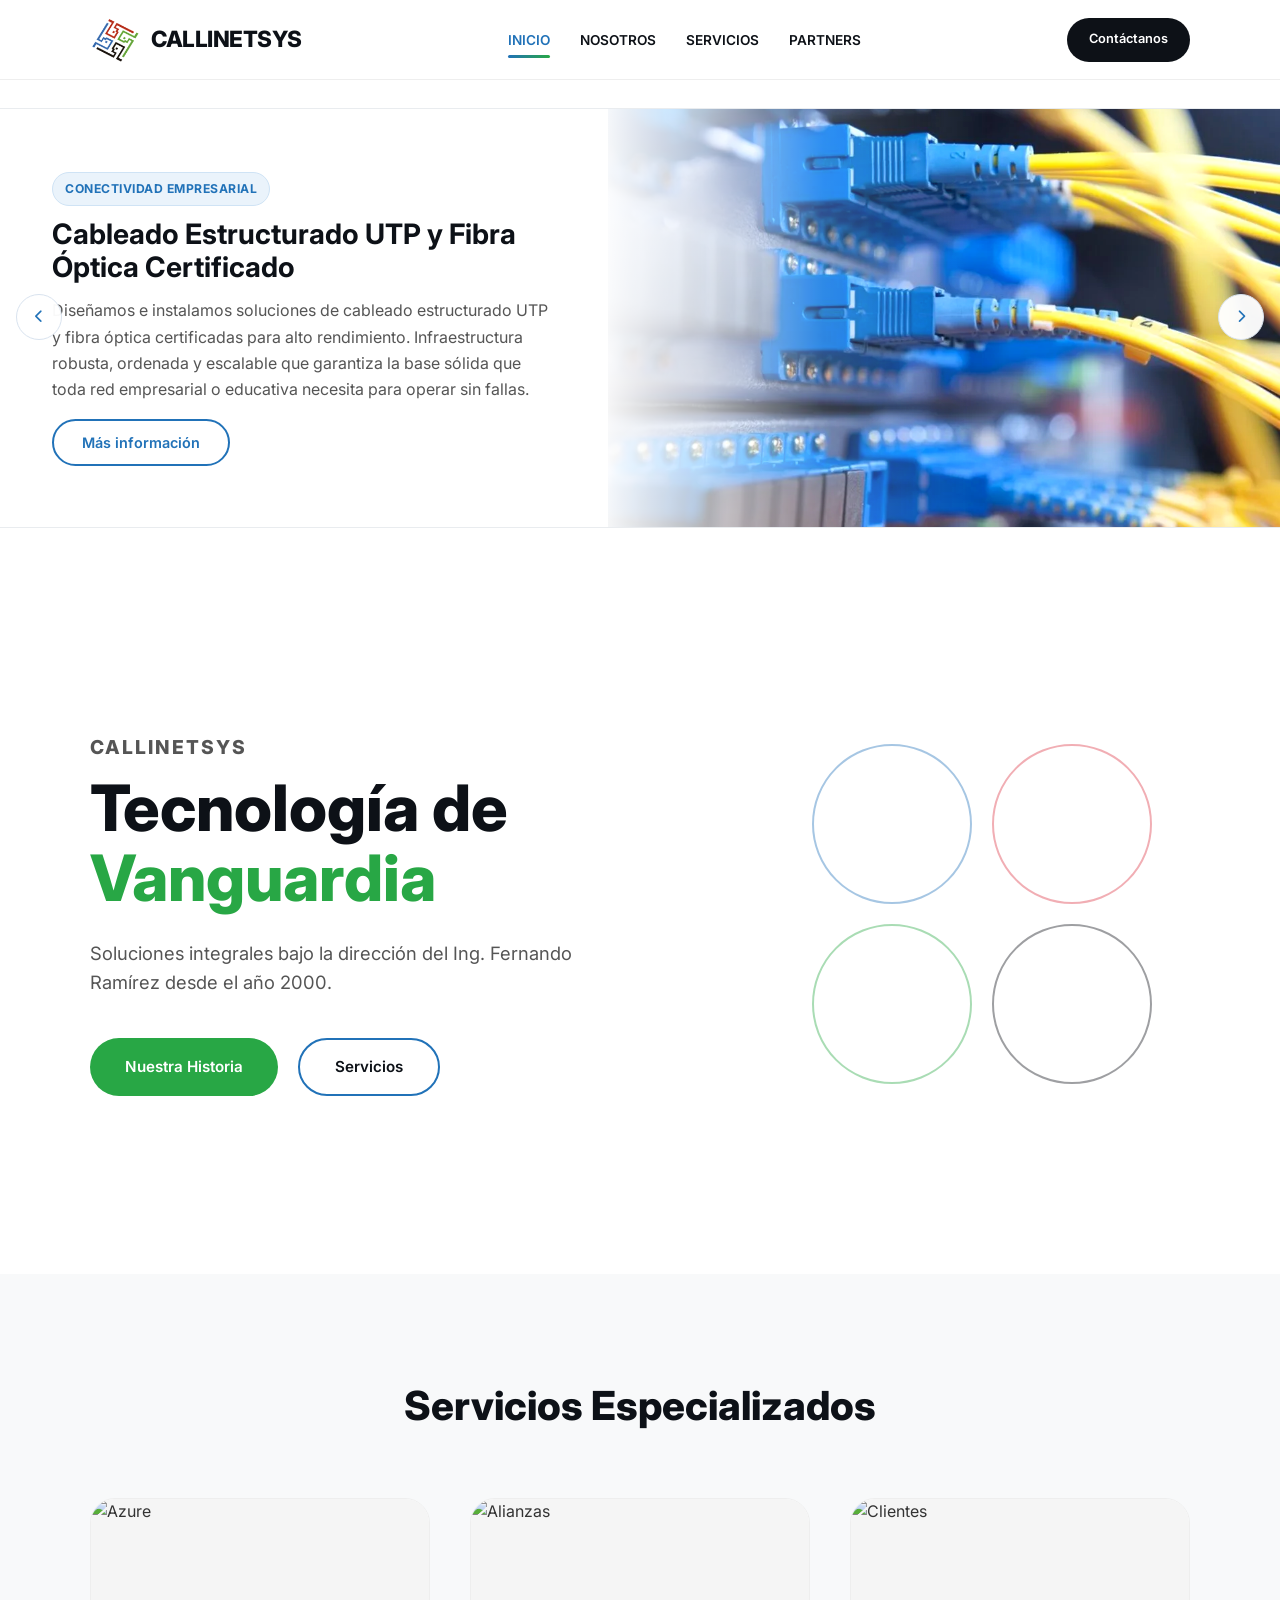
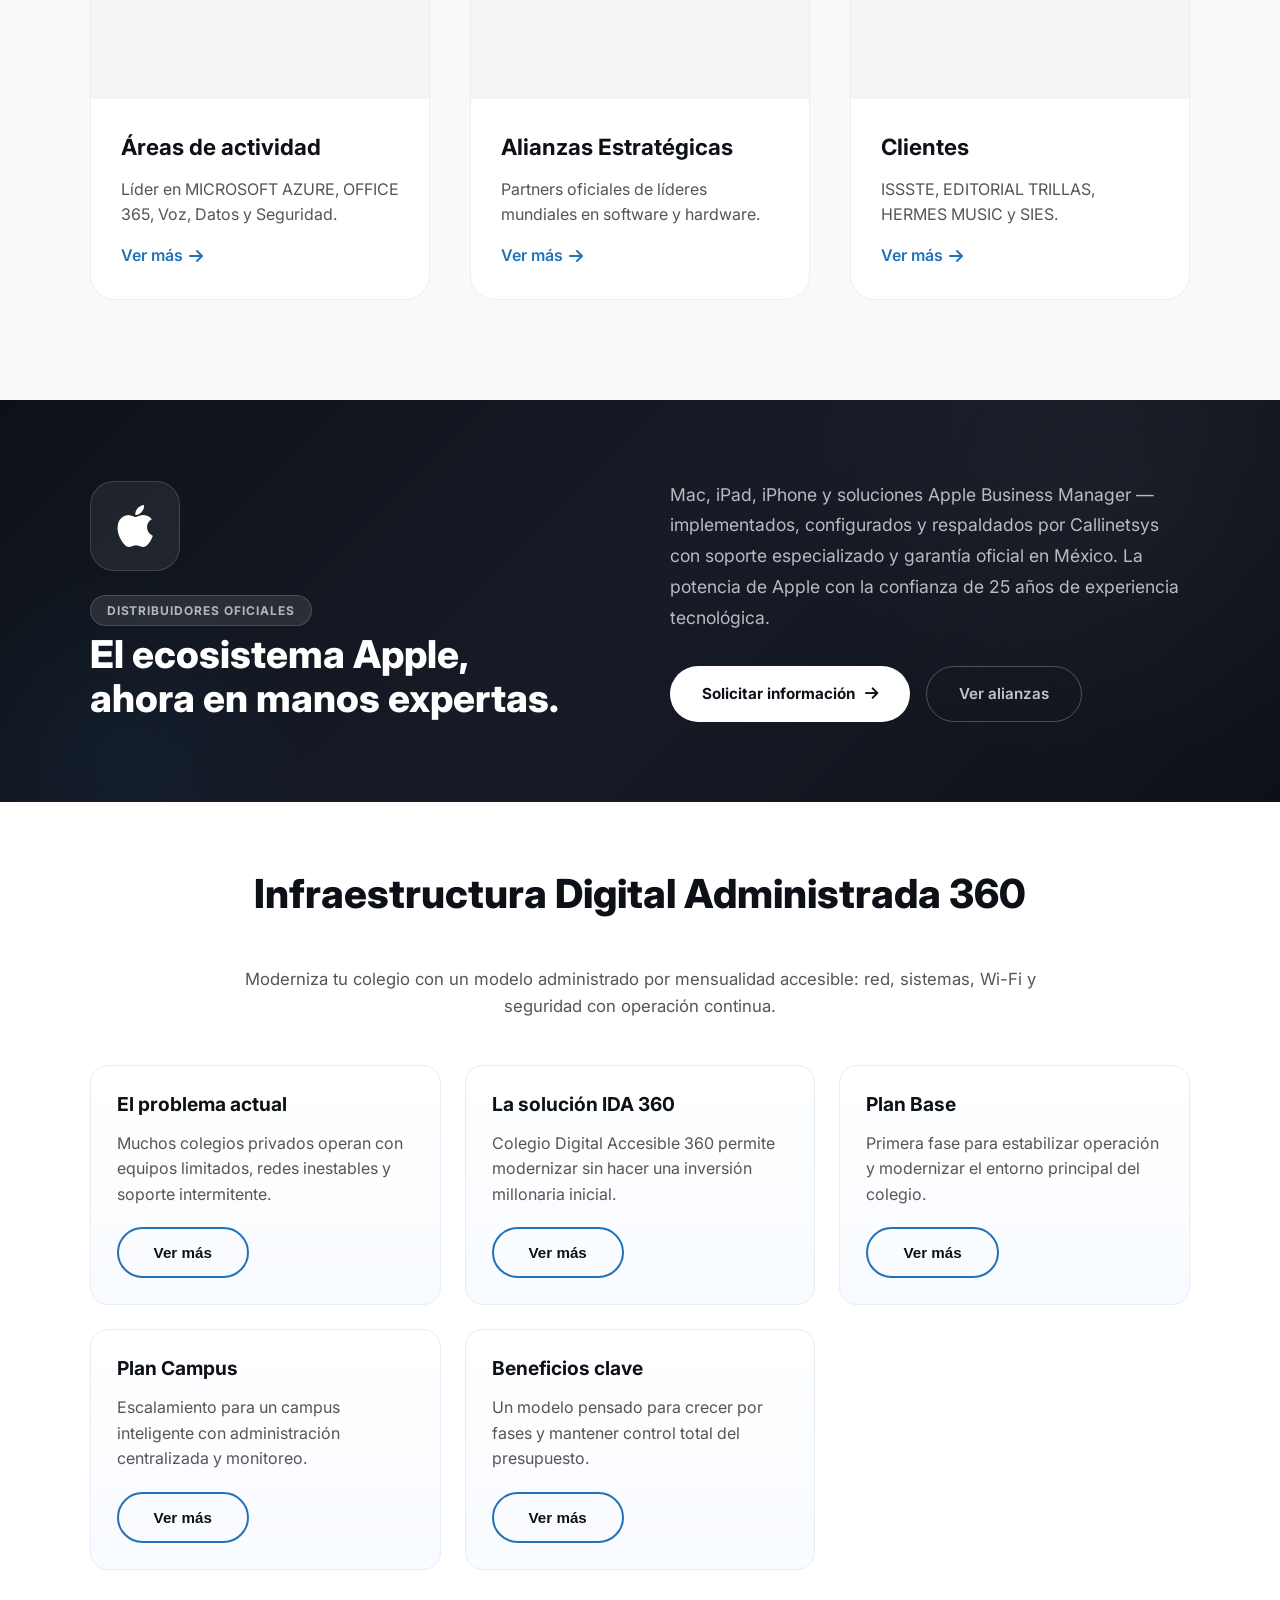
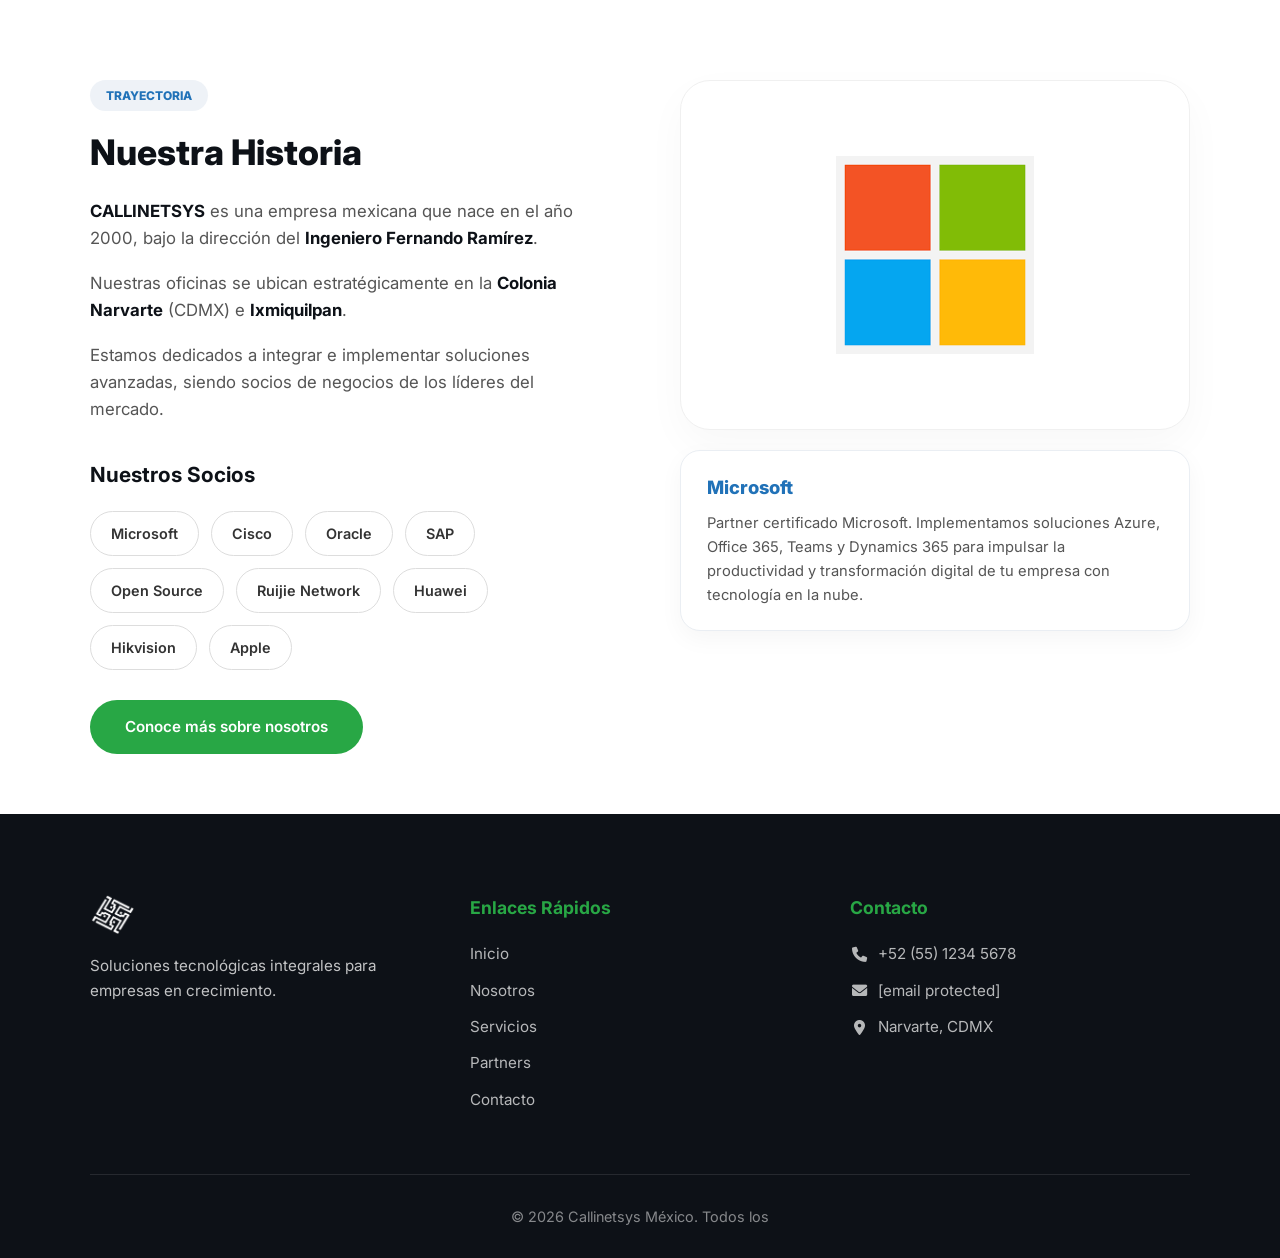
==== commit b38f654b: "Update index.html" ====
--- a/index.html
+++ b/index.html
@@ -7,7 +7,7 @@
     <title>Callinetsys México | Integrador de Tecnología</title>
     <link href="https://fonts.googleapis.com/css2?family=Inter:wght@300;400;600;800&display=swap" rel="stylesheet">
     <link rel="stylesheet" href="https://cdnjs.cloudflare.com/ajax/libs/font-awesome/6.0.0/css/all.min.css">
-    <link rel="stylesheet" href="/style/style.css">
+    <link rel="stylesheet" href="style/style.css">
 </head>
 
 <body>
@@ -20,14 +20,14 @@
             </a>
         </div>
         <ul class="nav-links">
-            <li><a href="/index.html" class="active">INICIO</a></li>
-            <li><a href="/views/nosotros.html">NOSOTROS</a></li>
-            <li><a href="/views/servicios.html">SERVICIOS</a></li>
-            <li><a href="/views/partners.html">PARTNERS</a></li>
-            <li class="mobile-only"><a href="/views/contacto.html" class="btn-nav-mobile">Contáctanos</a></li>
+            <li><a href="index.html#inicio" class="active">INICIO</a></li>
+            <li><a href="views/nosotros.html">NOSOTROS</a></li>
+            <li><a href="views/servicios.html">SERVICIOS</a></li>
+            <li><a href="views/partners.html">PARTNERS</a></li>
+            <li class="mobile-only"><a href="views/contacto.html" class="btn-nav-mobile">Contáctanos</a></li>
         </ul>
         <div class="nav-actions">
-            <a href="/views/contacto.html" class="btn-nav">Contáctanos</a>
+            <a href="views/contacto.html" class="btn-nav">Contáctanos</a>
         </div>
         <button class="hamburger" id="hamburger" aria-label="Menú de navegación">
             <span></span><span></span><span></span>
@@ -46,7 +46,7 @@
                         <span class="featured-kicker">Conectividad empresarial</span>
                         <h2>Cableado Estructurado UTP y Fibra Óptica Certificado</h2>
                         <p>Diseñamos e instalamos soluciones de cableado estructurado UTP y fibra óptica certificadas para alto rendimiento. Infraestructura robusta, ordenada y escalable que garantiza la base sólida que toda red empresarial o educativa necesita para operar sin fallas.</p>
-                        <a href="/views/servicios.html?slide2=0" class="btn-primary">Más información</a>
+                        <a href="views/servicios.html?slide2=0" class="btn-primary">Más información</a>
                     </div>
                 </article>
                 <article class="featured-item">
@@ -57,7 +57,7 @@
                         <span class="featured-kicker">Disponibilidad continua</span>
                         <h2>Internet 7</h2>
                         <p>Conectividad confiable con cobertura especializada, monitoreo continuo 24/7 y soporte técnico dedicado. Diseñado para organizaciones donde cada minuto sin conexión representa una pérdida real de productividad.</p>
-                        <a href="/views/servicios.html?slide2=1" class="btn-primary">Más información</a>
+                        <a href="views/servicios.html?slide2=1" class="btn-primary">Más información</a>
                     </div>
                 </article>
                 <article class="featured-item">
@@ -68,7 +68,7 @@
                         <span class="featured-kicker">Transformación escolar</span>
                         <h2>Modernización sin reemplazar todo</h2>
                         <p>Tus equipos actuales pueden seguir funcionando con tecnología moderna. Migramos, actualizamos y administramos tu infraestructura por una mensualidad accesible, sin necesidad de una inversión millonaria ni ampliar tu equipo de TI.</p>
-                        <a href="/views/contacto.html" class="btn-primary">Solicitar diagnóstico</a>
+                        <a href="views/contacto.html" class="btn-primary">Solicitar diagnóstico</a>
                     </div>
                 </article>
                 <article class="featured-item">
@@ -79,7 +79,7 @@
                         <span class="featured-kicker">Modelo accesible</span>
                         <h2>Modernización con presupuesto controlado</h2>
                         <p>Tecnología de punta para colegios privados sin desembolso inicial elevado. Optimizamos tus recursos existentes y operamos todo bajo un esquema de pago mensual fijo, predecible y sin sorpresas en el presupuesto.</p>
-                        <a href="/views/servicios.html?slide2=3" class="btn-primary">Más información</a>
+                        <a href="views/servicios.html?slide2=3" class="btn-primary">Más información</a>
                     </div>
                 </article>
                 <article class="featured-item">
@@ -90,7 +90,7 @@
                         <span class="featured-kicker">Rendimiento de red</span>
                         <h2>Wi-Fi estable para continuidad académica</h2>
                         <p>Cuando el Wi-Fi falla, todo el colegio se detiene. Implementamos redes Wi-Fi 6/7 modernas y administradas con cobertura total en aulas, laboratorios y zonas comunes, para garantizar clases y operación sin interrupciones.</p>
-                        <a href="/views/contacto.html" class="btn-primary">Agenda tu diagnóstico</a>
+                        <a href="views/contacto.html" class="btn-primary">Agenda tu diagnóstico</a>
                     </div>
                 </article>
                 <article class="featured-item">
@@ -101,7 +101,7 @@
                         <span class="featured-kicker">Protección 360</span>
                         <h2>Seguridad escolar inteligente</h2>
                         <p>Videovigilancia inteligente, control de acceso y red segura en un solo paquete administrado. Protege a tu comunidad educativa con tecnología avanzada sin inversión inicial elevada ni complicaciones técnicas para tu institución.</p>
-                        <a href="servicios.html?slide2=5" class="btn-primary">Más información</a>
+                        <a href="views/servicios.html?slide2=5" class="btn-primary">Más información</a>
                     </div>
                 </article>
                 <article class="featured-item">
@@ -112,7 +112,7 @@
                         <span class="featured-kicker">Servicio integral</span>
                         <h2>Colegio Digital Accesible 360</h2>
                         <p>Red, sistemas, Wi-Fi y seguridad en un solo servicio administrado por mensualidad fija. Soporte continuo, crecimiento por fases y un solo proveedor responsable de toda tu infraestructura tecnológica escolar.</p>
-                        <a href="/views/servicios.html?slide2=6" class="btn-primary">Más información</a>
+                        <a href="views/servicios.html?slide2=6" class="btn-primary">Más información</a>
                     </div>
                 </article>
             </div>
@@ -133,7 +133,7 @@
                 <p class="hero-description">Soluciones integrales bajo la dirección del Ing. Fernando Ramírez desde el año 2000.</p>
                 <div class="hero-btns">
                     <a href="#nosotros" class="btn-primary">Nuestra Historia</a>
-                    <a href="/views/servicios.html" class="btn-secondary">Servicios</a>
+                    <a href="views/servicios.html" class="btn-secondary">Servicios</a>
                 </div>
             </div>
             <div class="hero-visual">
@@ -159,7 +159,7 @@
                     <div class="pro-content">
                         <h3>Áreas de actividad</h3>
                         <p>Líder en MICROSOFT AZURE, OFFICE 365, Voz, Datos y Seguridad.</p>
-                        <a href="/views/servicios.html">Ver más <i class="fas fa-arrow-right"></i></a>
+                        <a href="views/servicios.html">Ver más <i class="fas fa-arrow-right"></i></a>
                     </div>
                 </div>
                 <div class="pro-card">
@@ -169,7 +169,7 @@
                     <div class="pro-content">
                         <h3>Alianzas Estratégicas</h3>
                         <p>Partners oficiales de líderes mundiales en software y hardware.</p>
-                        <a href="/views/partners.html">Ver más <i class="fas fa-arrow-right"></i></a>
+                        <a href="views/partners.html">Ver más <i class="fas fa-arrow-right"></i></a>
                     </div>
                 </div>
                 <div class="pro-card">
@@ -179,7 +179,7 @@
                     <div class="pro-content">
                         <h3>Clientes</h3>
                         <p>ISSSTE, EDITORIAL TRILLAS, HERMES MUSIC y SIES.</p>
-                        <a href="/views/nosotros.html">Ver más <i class="fas fa-arrow-right"></i></a>
+                        <a href="views/nosotros.html">Ver más <i class="fas fa-arrow-right"></i></a>
                     </div>
                 </div>
             </div>
@@ -201,10 +201,10 @@
             <div class="apple-banner-right">
                 <p class="apple-banner-desc">Mac, iPad, iPhone y soluciones Apple Business Manager — implementados, configurados y respaldados por Callinetsys con soporte especializado y garantía oficial en México. La potencia de Apple con la confianza de 25 años de experiencia tecnológica.</p>
                 <div class="apple-banner-actions">
-                    <a href="/views/contacto.html" class="apple-banner-cta-primary">
+                    <a href="views/contacto.html" class="apple-banner-cta-primary">
                         Solicitar información <i class="fas fa-arrow-right"></i>
                     </a>
-                    <a href="/views/partners.html" class="apple-banner-cta-secondary">
+                    <a href="views/partners.html" class="apple-banner-cta-secondary">
                         Ver alianzas
                     </a>
                 </div>
@@ -310,7 +310,7 @@
                     </div>
                 </div>
 
-                <a href="/views/nosotros.html" class="btn-primary" style="margin-top: 30px; display: inline-block;">
+                <a href="views/nosotros.html" class="btn-primary" style="margin-top: 30px; display: inline-block;">
                     Conoce más sobre nosotros
                 </a>
             </div>
@@ -342,25 +342,17 @@
             <div class="footer-links">
                 <h4>Enlaces Rápidos</h4>
                 <a href="index.html">Inicio</a>
-                <a href="/views/nosotros.html">Nosotros</a>
-                <a href="/views/servicios.html">Servicios</a>
-                <a href="/views/partners.html">Partners</a>
-                <a href="/views/contacto.html">Contacto</a>
+                <a href="views/nosotros.html">Nosotros</a>
+                <a href="views/servicios.html">Servicios</a>
+                <a href="views/partners.html">Partners</a>
+                <a href="views/contacto.html">Contacto</a>
             </div>
             <div class="footer-links">
                 <h4>Contacto</h4>
                 <a href="tel:+525512345678"><i class="fas fa-phone"></i> +52 (55) 1234 5678</a>
-                <a href="mailto:contacto@callinetsys.com"><i class="fas fa-envelope"></i> contacto@callinetsys.com</a>
+                <a href="/cdn-cgi/l/email-protection#ef8c80819b8e8c9b80af8c8e838386818a9b9c969cc18c8082"><i class="fas fa-envelope"></i> <span class="__cf_email__" data-cfemail="f69599988297958299b695979a9a9f989382858f85d895999b">[email&#160;protected]</span></a>
                 <a href="#"><i class="fas fa-map-marker-alt"></i> Narvarte, CDMX</a>
             </div>
         </div>
         <div class="footer-bottom">
-            © 2026 Callinetsys México. Todos los derechos reservados.
-        </div>
-    </footer>
-
-    <script src="/js/script.js"></script>
-    <script src="/js/chatbot.js"></script>
-
-</body>
-</html>+            © 2026 Callinetsys México. Todos los
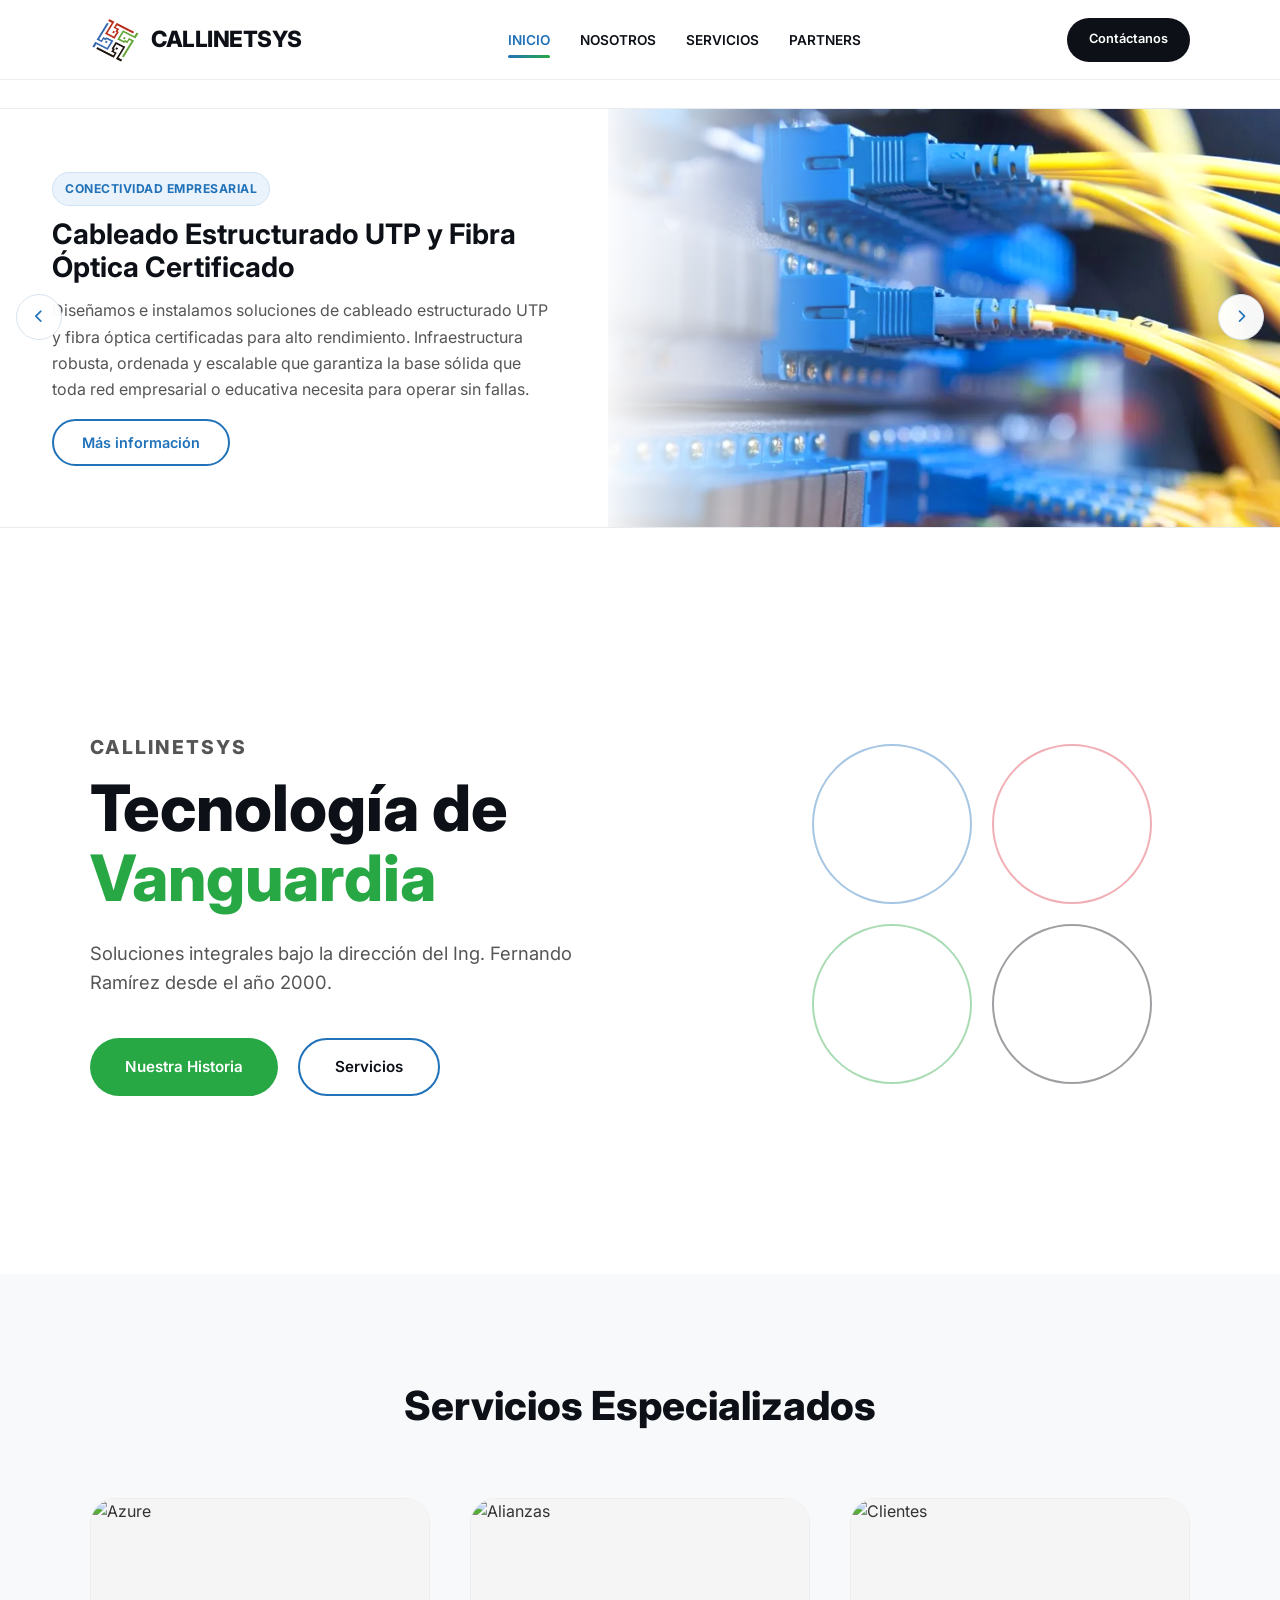
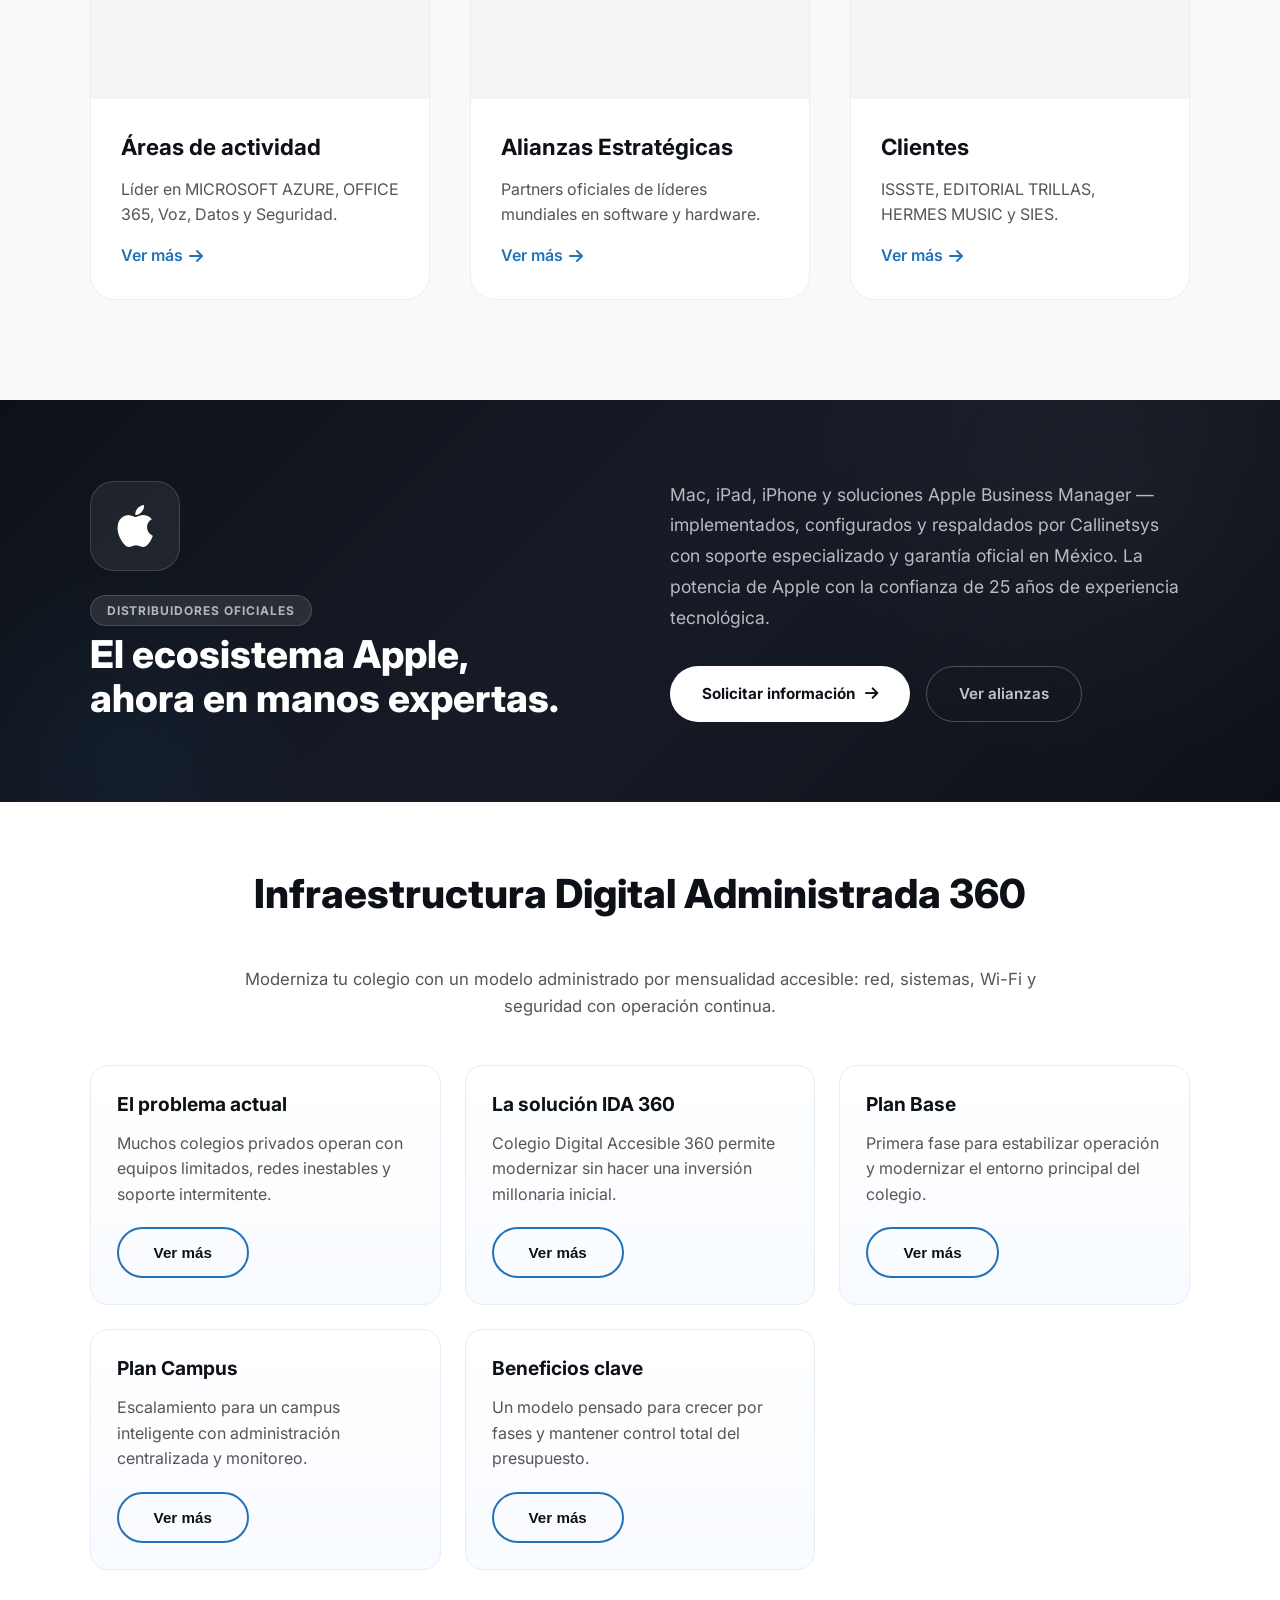
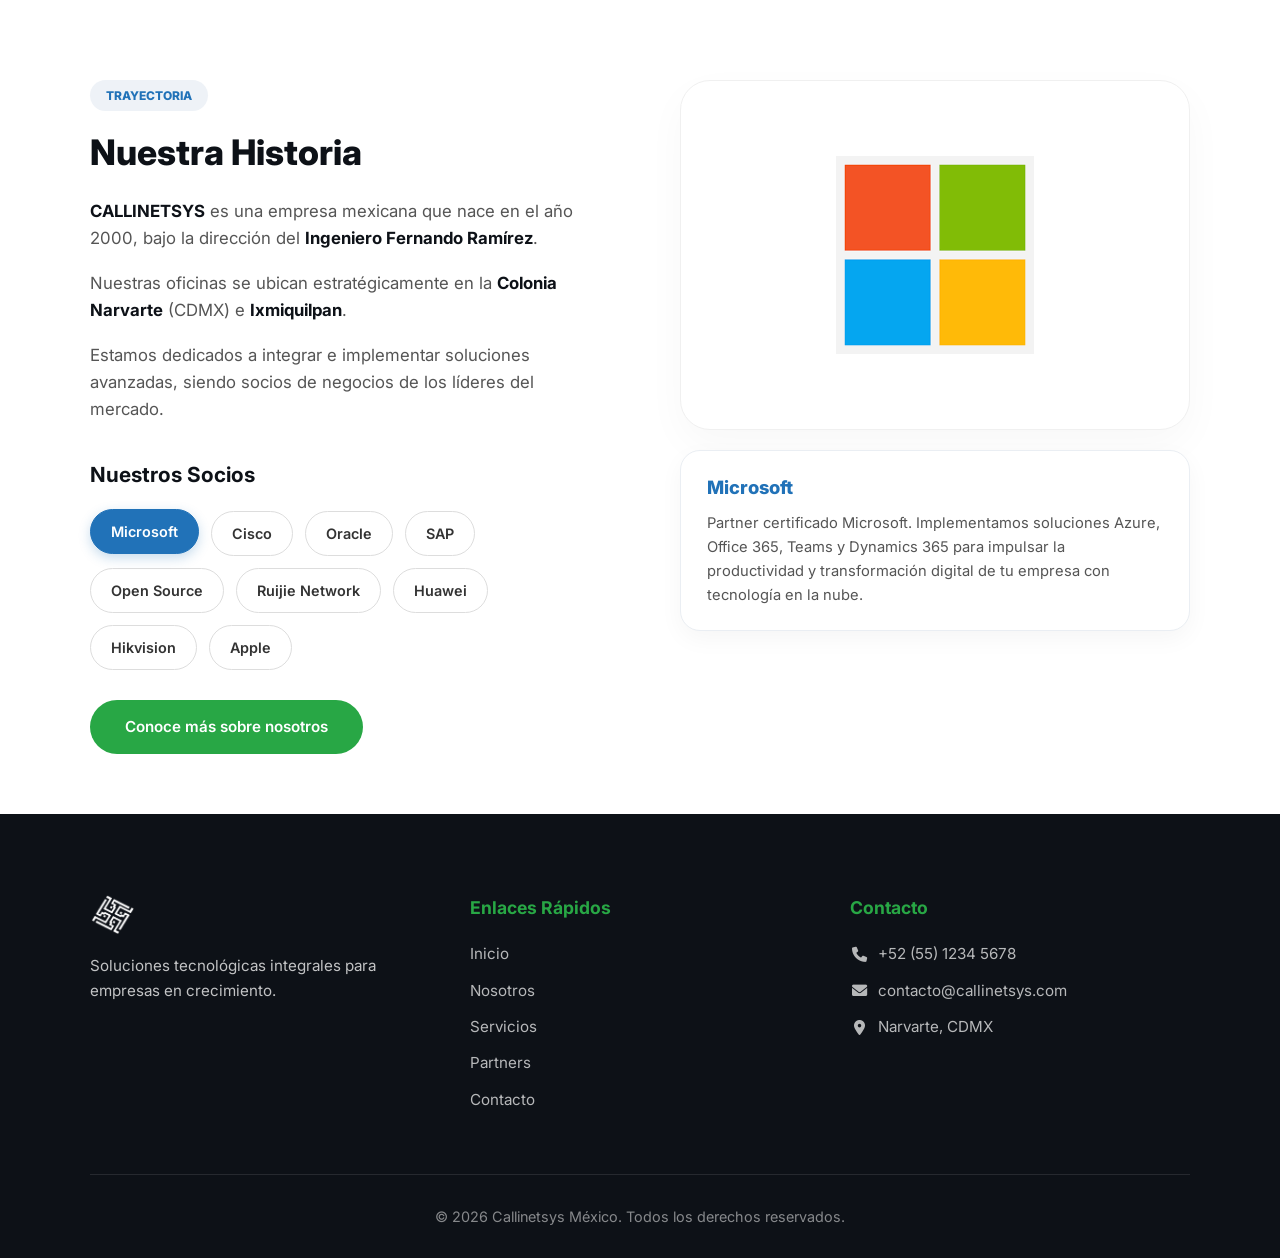
==== commit 31d41200: "col 2" ====
--- a/index.html
+++ b/index.html
@@ -7,7 +7,7 @@
     <title>Callinetsys México | Integrador de Tecnología</title>
     <link href="https://fonts.googleapis.com/css2?family=Inter:wght@300;400;600;800&display=swap" rel="stylesheet">
     <link rel="stylesheet" href="https://cdnjs.cloudflare.com/ajax/libs/font-awesome/6.0.0/css/all.min.css">
-    <link rel="stylesheet" href="style/style.css">
+    <link rel="stylesheet" href="style.css">
 </head>
 
 <body>
@@ -20,14 +20,14 @@
             </a>
         </div>
         <ul class="nav-links">
-            <li><a href="index.html#inicio" class="active">INICIO</a></li>
-            <li><a href="views/nosotros.html">NOSOTROS</a></li>
-            <li><a href="views/servicios.html">SERVICIOS</a></li>
-            <li><a href="views/partners.html">PARTNERS</a></li>
-            <li class="mobile-only"><a href="views/contacto.html" class="btn-nav-mobile">Contáctanos</a></li>
+            <li><a href="index.html" class="active">INICIO</a></li>
+            <li><a href="nosotros.html">NOSOTROS</a></li>
+            <li><a href="servicios.html">SERVICIOS</a></li>
+            <li><a href="partners.html">PARTNERS</a></li>
+            <li class="mobile-only"><a href="contacto.html" class="btn-nav-mobile">Contáctanos</a></li>
         </ul>
         <div class="nav-actions">
-            <a href="views/contacto.html" class="btn-nav">Contáctanos</a>
+            <a href="contacto.html" class="btn-nav">Contáctanos</a>
         </div>
         <button class="hamburger" id="hamburger" aria-label="Menú de navegación">
             <span></span><span></span><span></span>
@@ -46,7 +46,7 @@
                         <span class="featured-kicker">Conectividad empresarial</span>
                         <h2>Cableado Estructurado UTP y Fibra Óptica Certificado</h2>
                         <p>Diseñamos e instalamos soluciones de cableado estructurado UTP y fibra óptica certificadas para alto rendimiento. Infraestructura robusta, ordenada y escalable que garantiza la base sólida que toda red empresarial o educativa necesita para operar sin fallas.</p>
-                        <a href="views/servicios.html?slide2=0" class="btn-primary">Más información</a>
+                        <a href="servicios.html?slide2=0" class="btn-primary">Más información</a>
                     </div>
                 </article>
                 <article class="featured-item">
@@ -57,7 +57,7 @@
                         <span class="featured-kicker">Disponibilidad continua</span>
                         <h2>Internet 7</h2>
                         <p>Conectividad confiable con cobertura especializada, monitoreo continuo 24/7 y soporte técnico dedicado. Diseñado para organizaciones donde cada minuto sin conexión representa una pérdida real de productividad.</p>
-                        <a href="views/servicios.html?slide2=1" class="btn-primary">Más información</a>
+                        <a href="servicios.html?slide2=1" class="btn-primary">Más información</a>
                     </div>
                 </article>
                 <article class="featured-item">
@@ -68,7 +68,7 @@
                         <span class="featured-kicker">Transformación escolar</span>
                         <h2>Modernización sin reemplazar todo</h2>
                         <p>Tus equipos actuales pueden seguir funcionando con tecnología moderna. Migramos, actualizamos y administramos tu infraestructura por una mensualidad accesible, sin necesidad de una inversión millonaria ni ampliar tu equipo de TI.</p>
-                        <a href="views/contacto.html" class="btn-primary">Solicitar diagnóstico</a>
+                        <a href="contacto.html" class="btn-primary">Solicitar diagnóstico</a>
                     </div>
                 </article>
                 <article class="featured-item">
@@ -79,7 +79,7 @@
                         <span class="featured-kicker">Modelo accesible</span>
                         <h2>Modernización con presupuesto controlado</h2>
                         <p>Tecnología de punta para colegios privados sin desembolso inicial elevado. Optimizamos tus recursos existentes y operamos todo bajo un esquema de pago mensual fijo, predecible y sin sorpresas en el presupuesto.</p>
-                        <a href="views/servicios.html?slide2=3" class="btn-primary">Más información</a>
+                        <a href="servicios.html?slide2=3" class="btn-primary">Más información</a>
                     </div>
                 </article>
                 <article class="featured-item">
@@ -90,7 +90,7 @@
                         <span class="featured-kicker">Rendimiento de red</span>
                         <h2>Wi-Fi estable para continuidad académica</h2>
                         <p>Cuando el Wi-Fi falla, todo el colegio se detiene. Implementamos redes Wi-Fi 6/7 modernas y administradas con cobertura total en aulas, laboratorios y zonas comunes, para garantizar clases y operación sin interrupciones.</p>
-                        <a href="views/contacto.html" class="btn-primary">Agenda tu diagnóstico</a>
+                        <a href="contacto.html" class="btn-primary">Agenda tu diagnóstico</a>
                     </div>
                 </article>
                 <article class="featured-item">
@@ -101,7 +101,7 @@
                         <span class="featured-kicker">Protección 360</span>
                         <h2>Seguridad escolar inteligente</h2>
                         <p>Videovigilancia inteligente, control de acceso y red segura en un solo paquete administrado. Protege a tu comunidad educativa con tecnología avanzada sin inversión inicial elevada ni complicaciones técnicas para tu institución.</p>
-                        <a href="views/servicios.html?slide2=5" class="btn-primary">Más información</a>
+                        <a href="servicios.html?slide2=5" class="btn-primary">Más información</a>
                     </div>
                 </article>
                 <article class="featured-item">
@@ -112,7 +112,7 @@
                         <span class="featured-kicker">Servicio integral</span>
                         <h2>Colegio Digital Accesible 360</h2>
                         <p>Red, sistemas, Wi-Fi y seguridad en un solo servicio administrado por mensualidad fija. Soporte continuo, crecimiento por fases y un solo proveedor responsable de toda tu infraestructura tecnológica escolar.</p>
-                        <a href="views/servicios.html?slide2=6" class="btn-primary">Más información</a>
+                        <a href="servicios.html?slide2=6" class="btn-primary">Más información</a>
                     </div>
                 </article>
             </div>
@@ -133,7 +133,7 @@
                 <p class="hero-description">Soluciones integrales bajo la dirección del Ing. Fernando Ramírez desde el año 2000.</p>
                 <div class="hero-btns">
                     <a href="#nosotros" class="btn-primary">Nuestra Historia</a>
-                    <a href="views/servicios.html" class="btn-secondary">Servicios</a>
+                    <a href="servicios.html" class="btn-secondary">Servicios</a>
                 </div>
             </div>
             <div class="hero-visual">
@@ -159,7 +159,7 @@
                     <div class="pro-content">
                         <h3>Áreas de actividad</h3>
                         <p>Líder en MICROSOFT AZURE, OFFICE 365, Voz, Datos y Seguridad.</p>
-                        <a href="views/servicios.html">Ver más <i class="fas fa-arrow-right"></i></a>
+                        <a href="servicios.html">Ver más <i class="fas fa-arrow-right"></i></a>
                     </div>
                 </div>
                 <div class="pro-card">
@@ -169,7 +169,7 @@
                     <div class="pro-content">
                         <h3>Alianzas Estratégicas</h3>
                         <p>Partners oficiales de líderes mundiales en software y hardware.</p>
-                        <a href="views/partners.html">Ver más <i class="fas fa-arrow-right"></i></a>
+                        <a href="partners.html">Ver más <i class="fas fa-arrow-right"></i></a>
                     </div>
                 </div>
                 <div class="pro-card">
@@ -179,7 +179,7 @@
                     <div class="pro-content">
                         <h3>Clientes</h3>
                         <p>ISSSTE, EDITORIAL TRILLAS, HERMES MUSIC y SIES.</p>
-                        <a href="views/nosotros.html">Ver más <i class="fas fa-arrow-right"></i></a>
+                        <a href="nosotros.html">Ver más <i class="fas fa-arrow-right"></i></a>
                     </div>
                 </div>
             </div>
@@ -201,10 +201,10 @@
             <div class="apple-banner-right">
                 <p class="apple-banner-desc">Mac, iPad, iPhone y soluciones Apple Business Manager — implementados, configurados y respaldados por Callinetsys con soporte especializado y garantía oficial en México. La potencia de Apple con la confianza de 25 años de experiencia tecnológica.</p>
                 <div class="apple-banner-actions">
-                    <a href="views/contacto.html" class="apple-banner-cta-primary">
+                    <a href="contacto.html" class="apple-banner-cta-primary">
                         Solicitar información <i class="fas fa-arrow-right"></i>
                     </a>
-                    <a href="views/partners.html" class="apple-banner-cta-secondary">
+                    <a href="partners.html" class="apple-banner-cta-secondary">
                         Ver alianzas
                     </a>
                 </div>
@@ -310,7 +310,7 @@
                     </div>
                 </div>
 
-                <a href="views/nosotros.html" class="btn-primary" style="margin-top: 30px; display: inline-block;">
+                <a href="nosotros.html" class="btn-primary" style="margin-top: 30px; display: inline-block;">
                     Conoce más sobre nosotros
                 </a>
             </div>
@@ -342,17 +342,25 @@
             <div class="footer-links">
                 <h4>Enlaces Rápidos</h4>
                 <a href="index.html">Inicio</a>
-                <a href="views/nosotros.html">Nosotros</a>
-                <a href="views/servicios.html">Servicios</a>
-                <a href="views/partners.html">Partners</a>
-                <a href="views/contacto.html">Contacto</a>
+                <a href="nosotros.html">Nosotros</a>
+                <a href="servicios.html">Servicios</a>
+                <a href="partners.html">Partners</a>
+                <a href="contacto.html">Contacto</a>
             </div>
             <div class="footer-links">
                 <h4>Contacto</h4>
                 <a href="tel:+525512345678"><i class="fas fa-phone"></i> +52 (55) 1234 5678</a>
-                <a href="/cdn-cgi/l/email-protection#ef8c80819b8e8c9b80af8c8e838386818a9b9c969cc18c8082"><i class="fas fa-envelope"></i> <span class="__cf_email__" data-cfemail="f69599988297958299b695979a9a9f989382858f85d895999b">[email&#160;protected]</span></a>
+                <a href="mailto:contacto@callinetsys.com"><i class="fas fa-envelope"></i> contacto@callinetsys.com</a>
                 <a href="#"><i class="fas fa-map-marker-alt"></i> Narvarte, CDMX</a>
             </div>
         </div>
         <div class="footer-bottom">
-            © 2026 Callinetsys México. Todos los
+            © 2026 Callinetsys México. Todos los derechos reservados.
+        </div>
+    </footer>
+
+    <script src="script.js"></script>
+    <script src="chatbot.js"></script>
+
+</body>
+</html>
--- a/style.css
+++ b/style.css
@@ -0,0 +1,1602 @@
+/* =========================================
+    CALLINETSYS - STYLE.CSS COMPLETO
+    Diseño Responsivo & Moderno
+   ========================================= */
+
+/* =========================================
+    1. VARIABLES Y CONFIGURACIÓN BASE
+   ========================================= */
+:root {
+    --blue: #2172b8;
+    --red: #dc3545;
+    --green: #28a745;
+    --black: #0d1117;
+    --white: #ffffff;
+    --gray-bg: #f8f9fa;
+    --text-main: #333333;
+    --text-muted: #555555;
+    --font-family: "Inter", -apple-system, BlinkMacSystemFont, sans-serif;
+    --nav-height: 80px;
+    --transition: all 0.3s ease;
+}
+
+* { margin: 0; padding: 0; box-sizing: border-box; }
+html { scroll-behavior: smooth; font-size: 16px; }
+
+body {
+    font-family: var(--font-family);
+    color: var(--text-main);
+    background-color: var(--white);
+    line-height: 1.6;
+    overflow-x: hidden;
+    padding-top: var(--nav-height);
+    -webkit-font-smoothing: antialiased;
+    -moz-osx-font-smoothing: grayscale;
+}
+
+img { max-width: 100%; height: auto; display: block; }
+
+/* =========================================
+    2. NAVEGACIÓN (Smart Navbar)
+   ========================================= */
+.navbar {
+    display: flex;
+    justify-content: space-between;
+    align-items: center;
+    padding: 0 7%;
+    height: var(--nav-height);
+    position: fixed;
+    top: 0; left: 0;
+    width: 100%;
+    z-index: 2000;
+    background: rgba(255, 255, 255, 0.98);
+    backdrop-filter: blur(10px);
+    border-bottom: 1px solid #eee;
+    transition: transform 0.4s cubic-bezier(0.4, 0, 0.2, 1),
+                background 0.3s ease,
+                padding 0.3s ease,
+                box-shadow 0.3s ease;
+}
+
+.navbar-hidden { transform: translateY(-100%); }
+
+.navbar:hover {
+    background: rgba(33, 114, 184, 0.03);
+    border-bottom: 2px solid var(--blue);
+}
+
+.logo-container a { display: flex; align-items: center; text-decoration: none; gap: 12px; }
+
+.logo-text {
+    font-family: var(--font-family);
+    font-weight: 800;
+    font-size: 1.4rem;
+    color: var(--black);
+    letter-spacing: -0.5px;
+    text-transform: uppercase;
+    line-height: 1;
+}
+
+.nav-logo { height: 45px; width: auto; object-fit: contain; }
+
+.nav-links { display: flex; list-style: none; gap: 30px; align-items: center; }
+
+.nav-links a {
+    text-decoration: none;
+    color: var(--black);
+    font-weight: 600;
+    font-size: 0.85rem;
+    text-transform: uppercase;
+    transition: var(--transition);
+    position: relative;
+    padding: 5px 0;
+}
+
+.nav-links a:hover,
+.nav-links a.active { color: var(--blue); }
+
+.nav-links a.active::after {
+    content: "";
+    position: absolute;
+    bottom: -5px; left: 0;
+    width: 100%; height: 3px;
+    background: linear-gradient(to right, var(--blue), var(--green));
+    border-radius: 2px;
+}
+
+.btn-nav {
+    background: var(--black);
+    color: #fff;
+    padding: 10px 22px;
+    border-radius: 50px;
+    text-decoration: none;
+    font-size: 0.8rem;
+    font-weight: 600;
+    transition: var(--transition);
+    display: inline-flex;
+    align-items: center;
+    justify-content: center;
+    min-height: 44px;
+}
+
+.btn-nav:hover {
+    background: var(--blue);
+    transform: translateY(-2px);
+    box-shadow: 0 5px 15px rgba(33, 114, 184, 0.3);
+}
+
+/* =========================================
+    3. HAMBURGER MENU (Móvil)
+   ========================================= */
+.hamburger {
+    display: none;
+    flex-direction: column;
+    gap: 5px;
+    background: none;
+    border: none;
+    cursor: pointer;
+    padding: 8px;
+    z-index: 2001;
+    border-radius: 4px;
+    transition: var(--transition);
+}
+
+.hamburger:hover { background: rgba(0, 0, 0, 0.05); }
+
+.hamburger span {
+    width: 25px; height: 3px;
+    background: var(--black);
+    border-radius: 2px;
+    transition: var(--transition);
+    transform-origin: center;
+}
+
+.hamburger.active span:nth-child(1) { transform: rotate(45deg) translate(5px, 5px); }
+.hamburger.active span:nth-child(2) { opacity: 0; transform: scaleX(0); }
+.hamburger.active span:nth-child(3) { transform: rotate(-45deg) translate(5px, -5px); }
+
+.nav-overlay {
+    display: none;
+    position: fixed;
+    top: 0; left: 0;
+    width: 100%; height: 100%;
+    background: rgba(0, 0, 0, 0.5);
+    z-index: 1999;
+    opacity: 0;
+    transition: opacity 0.3s ease;
+    pointer-events: none;
+}
+
+.nav-overlay.active { display: block; opacity: 1; pointer-events: auto; }
+.mobile-only { display: none; }
+
+.btn-nav-mobile {
+    background: var(--black);
+    color: #fff !important;
+    padding: 12px 30px;
+    border-radius: 50px;
+    text-decoration: none;
+    font-weight: 600;
+    font-size: 0.9rem;
+    display: inline-block;
+    margin: 15px auto 0;
+    transition: var(--transition);
+    min-height: 44px;
+    text-align: center;
+}
+
+.btn-nav-mobile:hover { background: var(--blue); transform: translateY(-2px); }
+
+/* =========================================
+    3.5. BLOQUE SCROLL DESTACADO
+   ========================================= */
+.featured-scroll-section {
+    padding: 28px 0 16px;
+    background: var(--white);
+    position: relative;
+}
+
+.featured-scroll-container {
+    max-width: none;
+    width: 100%;
+    margin: 0 auto;
+    overflow-x: auto;
+    scroll-snap-type: x mandatory;
+    scrollbar-width: thin;
+    scrollbar-color: var(--blue) #e9ecef;
+}
+
+.featured-scroll-track {
+    display: flex;
+    gap: 0;
+    width: max-content;
+    min-width: 100%;
+    padding-bottom: 10px;
+}
+
+.featured-item {
+    width: 100vw;
+    height: 420px;
+    display: grid;
+    grid-template-columns: 0.95fr 1.05fr;
+    grid-template-rows: 420px;
+    background: #fff;
+    border-top: 1px solid #e9ecef;
+    border-bottom: 1px solid #e9ecef;
+    border-left: 0; border-right: 0;
+    border-radius: 0;
+    overflow: hidden;
+    box-shadow: none;
+    scroll-snap-align: start;
+}
+
+.featured-item-image {
+    order: 2;
+    height: 420px; min-height: 420px;
+    position: relative;
+    overflow: hidden;
+    background: #f5f5f5;
+}
+
+.featured-item-image::before {
+    content: "";
+    position: absolute;
+    inset: 0; z-index: 1;
+    background: linear-gradient(
+        90deg,
+        rgba(255,255,255,0.96) 0%,
+        rgba(255,255,255,0.7) 14%,
+        rgba(255,255,255,0.18) 32%,
+        rgba(255,255,255,0) 54%
+    );
+    pointer-events: none;
+}
+
+.featured-item-image img {
+    width: 100%; height: 100%;
+    object-fit: cover; object-position: center;
+    filter: saturate(1.08) contrast(1.06);
+    transition: transform 0.6s ease;
+}
+
+.featured-item:hover .featured-item-image img { transform: scale(1.07); }
+
+.featured-item-content {
+    order: 1;
+    padding: 44px 52px;
+    display: flex;
+    flex-direction: column;
+    justify-content: center;
+    gap: 12px;
+    height: 420px;
+}
+
+.featured-kicker {
+    display: inline-flex;
+    align-self: flex-start;
+    background: #eaf3fb;
+    color: var(--blue);
+    border: 1px solid #cfe3f5;
+    border-radius: 999px;
+    padding: 6px 12px;
+    font-size: 0.76rem;
+    font-weight: 700;
+    text-transform: uppercase;
+    letter-spacing: 0.5px;
+}
+
+.featured-item-content h2 {
+    color: var(--black);
+    font-size: clamp(1.5rem, 2.2vw, 2rem);
+    line-height: 1.2;
+    margin: 0;
+}
+
+.featured-item-content p {
+    color: var(--text-muted);
+    font-size: 1rem;
+    line-height: 1.65;
+    max-width: 520px;
+    margin: 0;
+}
+
+.featured-item-content .btn-primary {
+    align-self: flex-start;
+    background: transparent;
+    color: var(--blue);
+    border: 2px solid var(--blue);
+    padding: 10px 28px;
+    font-size: 0.9rem;
+    min-height: 40px;
+    margin-top: 4px;
+}
+
+.featured-item-content .btn-primary:hover {
+    background: var(--blue);
+    color: #fff;
+    box-shadow: 0 6px 18px rgba(33, 114, 184, 0.25);
+}
+
+.featured-nav {
+    position: absolute;
+    top: 50%; transform: translateY(-50%);
+    width: 46px; height: 46px;
+    border-radius: 50%;
+    border: 1px solid #d9e3ef;
+    background: rgba(255, 255, 255, 0.96);
+    color: var(--blue);
+    display: inline-flex;
+    align-items: center; justify-content: center;
+    cursor: pointer; z-index: 5;
+    transition: box-shadow 0.25s ease, background 0.25s ease, border-color 0.25s ease;
+}
+
+.featured-nav.prev { left: 16px; }
+.featured-nav.next { right: 16px; }
+.featured-nav i { transition: transform 0.2s ease; }
+
+.featured-nav:hover {
+    background: #fff;
+    border-color: #bdd6ef;
+    box-shadow: 0 8px 20px rgba(33, 114, 184, 0.18);
+}
+
+.featured-nav.prev:hover i { transform: translateX(-5px); }
+.featured-nav.next:hover i { transform: translateX(5px); }
+
+/* =========================================
+    4. HERO SECTION
+   ========================================= */
+.hero {
+    padding: 60px 7%;
+    min-height: 80vh;
+    display: flex;
+    align-items: center;
+    position: relative;
+}
+
+.hero-container {
+    display: grid;
+    grid-template-columns: 1.2fr 0.8fr;
+    gap: 60px;
+    align-items: center;
+    width: 100%;
+    max-width: 1400px;
+    margin: 0 auto;
+}
+
+.hero-title {
+    font-size: 1.2rem;
+    font-weight: 800;
+    letter-spacing: 2px;
+    color: var(--text-muted);
+    margin-bottom: 10px;
+    text-transform: uppercase;
+}
+
+.hero-subtitle {
+    font-size: clamp(2.5rem, 5vw, 4rem);
+    line-height: 1.1;
+    font-weight: 800;
+    color: var(--black);
+    margin-bottom: 25px;
+}
+
+.text-green { color: var(--green); }
+
+.hero-description {
+    font-size: 1.15rem;
+    color: var(--text-muted);
+    margin-bottom: 40px;
+    max-width: 550px;
+}
+
+.hero-btns { display: flex; gap: 20px; flex-wrap: wrap; }
+
+.circle-container {
+    display: grid;
+    grid-template-columns: repeat(2, 160px);
+    gap: 20px;
+    justify-content: center;
+}
+
+.shape {
+    width: 160px; height: 160px;
+    border-radius: 50%;
+    border: 2.5px solid;
+    opacity: 0.4;
+    transition: var(--transition);
+    cursor: default;
+}
+
+.shape:hover { opacity: 1; transform: scale(1.05); }
+.circle-blue  { border-color: var(--blue); }
+.circle-red   { border-color: var(--red); }
+.circle-green { border-color: var(--green); }
+.circle-black { border-color: var(--black); }
+
+/* =========================================
+    5. BOTONES GLOBALES
+   ========================================= */
+.btn-primary,
+.btn-secondary {
+    padding: 15px 35px;
+    border-radius: 50px;
+    text-decoration: none;
+    font-weight: 600;
+    font-size: 0.95rem;
+    transition: var(--transition);
+    display: inline-flex;
+    align-items: center;
+    justify-content: center;
+    gap: 8px;
+    min-height: 48px;
+    cursor: pointer;
+    border: none;
+}
+
+.btn-primary  { background: var(--green); color: #fff; }
+.btn-secondary { background: transparent; color: var(--black); border: 2px solid var(--blue); }
+
+.btn-primary:hover {
+    transform: translateY(-3px);
+    box-shadow: 0 10px 25px rgba(40, 167, 69, 0.25);
+    background: #218838;
+}
+
+.btn-secondary:hover {
+    background: var(--blue);
+    color: #fff;
+    border-color: var(--blue);
+}
+
+.btn-primary:active,
+.btn-secondary:active { transform: translateY(-1px); }
+
+/* =========================================
+    6. SECCIÓN DE SERVICIOS (Tarjetas)
+   ========================================= */
+.main-content { padding: 100px 7%; background: var(--gray-bg); }
+
+.section-header {
+    text-align: center;
+    font-size: 2.5rem;
+    margin-bottom: 60px;
+    font-weight: 800;
+    color: var(--black);
+}
+
+.card-wrapper {
+    display: grid;
+    grid-template-columns: repeat(auto-fit, minmax(300px, 1fr));
+    gap: 40px;
+    max-width: 1400px;
+    margin: 0 auto;
+}
+
+.pro-card {
+    background: #fff;
+    border-radius: 25px;
+    overflow: hidden;
+    border: 1px solid #eee;
+    transition: var(--transition);
+    display: flex;
+    flex-direction: column;
+}
+
+.pro-card:hover {
+    transform: translateY(-12px);
+    border-color: var(--blue);
+    box-shadow: 0 20px 40px rgba(0, 0, 0, 0.08);
+}
+
+.card-image-container { height: 200px; overflow: hidden; background: #f5f5f5; }
+.card-image-container img { width: 100%; height: 100%; object-fit: cover; transition: transform 0.6s ease; }
+.pro-card:hover .card-image-container img { transform: scale(1.05); }
+
+.pro-content { padding: 30px; flex: 1; display: flex; flex-direction: column; }
+.pro-content h3 { font-size: 1.4rem; font-weight: 700; margin-bottom: 12px; color: var(--black); }
+.pro-content p  { color: var(--text-muted); font-size: 1rem; margin-bottom: 15px; flex: 1; }
+
+.pro-content a {
+    color: var(--blue) !important;
+    text-decoration: none !important;
+    font-weight: 600;
+    display: inline-flex;
+    align-items: center;
+    gap: 6px;
+    transition: var(--transition);
+}
+
+.pro-content a:hover { gap: 10px; }
+
+/* =========================================
+    7. ARTÍCULOS IDA 360
+   ========================================= */
+.ida-articles-section { padding: 60px 7% 50px; background: #fff; }
+.ida-articles-container { max-width: 1400px; margin: 0 auto; }
+
+.ida-intro {
+    max-width: 800px;
+    margin: -20px auto 45px;
+    text-align: center;
+    color: var(--text-muted);
+    font-size: 1.05rem;
+}
+
+.ida-articles-grid {
+    display: grid;
+    grid-template-columns: repeat(auto-fit, minmax(260px, 1fr));
+    gap: 24px;
+}
+
+.ida-article-card {
+    background: linear-gradient(180deg, #ffffff 0%, #f8fbff 100%);
+    border: 1px solid #e7edf5;
+    border-radius: 18px;
+    padding: 26px;
+    display: flex;
+    flex-direction: column;
+    gap: 14px;
+    transition: var(--transition);
+}
+
+.ida-article-card:hover {
+    transform: translateY(-6px);
+    box-shadow: 0 14px 30px rgba(0, 0, 0, 0.06);
+    border-color: #d2e5f8;
+}
+
+.ida-article-card h3 { font-size: 1.2rem; line-height: 1.3; color: var(--black); }
+.ida-article-card p  { color: var(--text-muted); margin: 0; }
+.ida-toggle-btn { width: auto; max-width: none; align-self: flex-start; margin-top: 6px; }
+.ida-more-content { margin-top: 6px; padding-top: 12px; border-top: 1px dashed #cfd8e3; }
+
+/* =========================================
+    8. SECCIÓN NOSOTROS / HISTORIA (Index)
+   ========================================= */
+.about-section { padding: 60px 7%; background: var(--white); }
+
+.about-container {
+    display: grid;
+    grid-template-columns: 1fr 1fr;
+    gap: 80px;
+    align-items: start;
+    max-width: 1400px;
+    margin: 0 auto;
+}
+
+.tag {
+    background: #eef2f7;
+    color: var(--blue);
+    padding: 6px 16px;
+    border-radius: 20px;
+    font-size: 0.75rem;
+    font-weight: 800;
+    text-transform: uppercase;
+    display: inline-block;
+    margin-bottom: 20px;
+}
+
+.about-text h2 { font-size: 2.2rem; font-weight: 800; margin-bottom: 25px; color: var(--black); line-height: 1.2; }
+.history-content p { margin-bottom: 18px; color: var(--text-muted); font-size: 1.05rem; }
+.history-content strong { color: var(--black); font-weight: 700; }
+.mini-title { font-size: 1.3rem; font-weight: 700; margin: 35px 0 20px; color: var(--black); }
+
+.partners-tags { display: flex; flex-wrap: wrap; gap: 12px; margin-top: 10px; overflow: visible; }
+
+.partners-tags span {
+    border: 1px solid #ddd;
+    padding: 10px 20px;
+    border-radius: 50px;
+    cursor: pointer;
+    font-weight: 600;
+    font-size: 0.9rem;
+    transition: var(--transition);
+    background: #fff;
+    user-select: none;
+}
+
+.partners-tags span:hover {
+    background: var(--blue);
+    color: white;
+    border-color: var(--blue);
+    transform: translateY(-2px);
+}
+
+.logo-display-box {
+    background: #fff;
+    border: 1px solid #f0f0f0;
+    border-radius: 30px;
+    height: 350px;
+    display: flex;
+    align-items: center;
+    justify-content: center;
+    padding: 50px;
+    box-shadow: 0 15px 40px rgba(0, 0, 0, 0.03);
+    position: static;
+}
+
+#display-logo {
+    max-width: 80%;
+    max-height: 80%;
+    object-fit: contain;
+    transition: opacity 0.25s ease;
+}
+
+/* =========================================
+    9. FOOTER
+   ========================================= */
+.site-footer { background: var(--black); color: #fff; padding: 80px 7% 30px; }
+
+.footer-container {
+    display: grid;
+    grid-template-columns: repeat(auto-fit, minmax(220px, 1fr));
+    gap: 40px;
+    margin-bottom: 50px;
+    max-width: 1400px;
+    margin-left: auto;
+    margin-right: auto;
+}
+
+.footer-brand img { height: 40px; margin-bottom: 20px; filter: brightness(0) invert(1); object-fit: contain; }
+.footer-brand p   { color: rgba(255, 255, 255, 0.75); font-size: 0.95rem; line-height: 1.6; }
+.footer-links h4  { color: var(--green); margin-bottom: 20px; font-size: 1.1rem; font-weight: 700; }
+
+.footer-links a {
+    color: rgba(255, 255, 255, 0.7);
+    text-decoration: none;
+    display: flex;
+    align-items: center;
+    gap: 10px;
+    margin-bottom: 12px;
+    transition: var(--transition);
+    font-size: 0.95rem;
+}
+
+.footer-links a:hover { color: var(--green); transform: translateX(5px); }
+.footer-links a i { width: 18px; text-align: center; }
+
+.footer-bottom {
+    text-align: center;
+    padding-top: 30px;
+    border-top: 1px solid rgba(255, 255, 255, 0.1);
+    color: rgba(255, 255, 255, 0.5);
+    font-size: 0.9rem;
+}
+
+/* =========================================
+    10. BOTÓN CHAT FLOTANTE
+   ========================================= */
+.custom-chat-trigger {
+    position: fixed;
+    bottom: 22px; right: 18px;
+    z-index: 999;
+    cursor: pointer;
+    display: inline-flex;
+    align-items: center;
+    opacity: 0;
+    transform: translateY(12px);
+    pointer-events: none;
+    transition: opacity 0.25s ease, transform 0.25s ease;
+}
+
+.custom-chat-trigger.visible { opacity: 1; transform: translateY(0); pointer-events: auto; }
+
+.chat-icon-wrapper {
+    width: 48px; height: 48px;
+    background: var(--green);
+    border-radius: 50%;
+    display: flex; align-items: center; justify-content: center;
+    color: #fff; font-size: 1.05rem;
+    position: relative;
+    box-shadow: 0 8px 22px rgba(40, 167, 69, 0.32);
+    transition: var(--transition);
+    flex-shrink: 0;
+}
+
+.custom-chat-trigger:hover .chat-icon-wrapper {
+    transform: scale(1.05);
+    box-shadow: 0 8px 25px rgba(40, 167, 69, 0.4);
+}
+
+.chat-pulse {
+    position: absolute;
+    width: 100%; height: 100%;
+    border-radius: 50%;
+    background: var(--green);
+    animation: pulse 2s infinite;
+    z-index: -1;
+}
+
+@keyframes pulse {
+    0%   { transform: scale(1); opacity: 0.5; }
+    100% { transform: scale(1.5); opacity: 0; }
+}
+
+.chat-label { display: none; }
+
+/* =========================================
+    11. UTILIDADES Y ACCESIBILIDAD
+   ========================================= */
+h1, h2, h3, h4, p, a, span {
+    overflow-wrap: break-word;
+    word-wrap: break-word;
+    hyphens: auto;
+}
+
+a:focus-visible,
+button:focus-visible,
+span[tabindex]:focus-visible {
+    outline: 2px solid var(--blue);
+    outline-offset: 2px;
+    border-radius: 4px;
+}
+
+@media (prefers-reduced-motion: reduce) {
+    *, *::before, *::after {
+        animation-duration: 0.01ms !important;
+        animation-iteration-count: 1 !important;
+        transition-duration: 0.01ms !important;
+        scroll-behavior: auto !important;
+    }
+}
+
+/* =========================================
+    12. MEDIA QUERIES RESPONSIVAS (GLOBAL)
+   ========================================= */
+@media (max-width: 992px) {
+    .hero-container,
+    .about-container { grid-template-columns: 1fr; text-align: center; gap: 40px; }
+
+    .hero { padding: 40px 5%; min-height: auto; padding-top: 100px; }
+    .hero-text  { order: 1; }
+    .hero-visual { order: 2; }
+    .hero-btns, .circle-container { justify-content: center; }
+    .hero-description { margin: 0 auto 30px; font-size: 1rem; }
+    .circle-container { grid-template-columns: repeat(2, 120px); gap: 15px; }
+    .shape { width: 120px; height: 120px; }
+
+    .main-content,
+    .ida-articles-section,
+    .about-section { padding: 60px 5%; }
+
+    .featured-scroll-section { padding: 22px 0 12px; }
+    .featured-item { width: 100vw; height: 360px; grid-template-rows: 360px; }
+    .featured-item-image { height: 360px; min-height: 100%; }
+    .featured-item-content { padding: 40px 36px; }
+    .featured-item-content h2 { font-size: clamp(1.7rem, 4vw, 2.2rem); }
+    .featured-nav { width: 42px; height: 42px; }
+    .featured-nav.prev { left: 10px; }
+    .featured-nav.next { right: 10px; }
+
+    .section-header { font-size: 2rem; margin-bottom: 40px; }
+    .logo-display-box { position: static; height: 300px; }
+}
+
+@media (max-width: 768px) {
+    .hamburger { display: flex; }
+
+    .nav-links {
+        position: fixed;
+        top: var(--nav-height); left: 0;
+        width: 100%;
+        background: var(--white);
+        flex-direction: column;
+        padding: 0; gap: 0;
+        max-height: 0;
+        overflow: hidden;
+        transition: max-height 0.4s ease, padding 0.4s ease;
+        box-shadow: 0 10px 30px rgba(0, 0, 0, 0.1);
+        z-index: 2000;
+        align-items: stretch;
+    }
+
+    .nav-links.active { max-height: 500px; padding: 15px 0; }
+
+    .nav-links a {
+        padding: 16px 20px;
+        border-bottom: 1px solid #eee;
+        font-size: 1rem;
+        width: 100%;
+        text-align: center;
+        display: block;
+    }
+
+    .nav-links a:last-of-type { border-bottom: none; }
+    .nav-actions { display: none; }
+    .mobile-only { display: block; padding: 10px 20px; text-align: center; }
+
+    .hero-subtitle { font-size: 2rem; line-height: 1.2; }
+
+    .featured-scroll-section { padding: 16px 0 8px; }
+    .featured-scroll-track { gap: 16px; }
+    .featured-item { width: 100vw; min-height: auto; grid-template-columns: 1fr; height: auto; }
+    .featured-item-image { order: 1; height: 180px; }
+    .featured-item-content { order: 2; padding: 22px; }
+    .featured-item-content h2 { font-size: 1.55rem; }
+    .featured-item-content p { font-size: 0.95rem; margin-bottom: 16px; }
+    .featured-nav { top: 20px; transform: none; width: 40px; height: 40px; }
+    .featured-nav.prev { left: 12px; }
+    .featured-nav.next { right: 12px; }
+    .featured-kicker { font-size: 0.7rem; padding: 5px 10px; margin-bottom: 10px; }
+
+    .hero-title { font-size: 1rem; letter-spacing: 1px; }
+    .hero-description { font-size: 1rem; }
+    .hero-btns { flex-direction: column; align-items: center; gap: 12px; }
+
+    .btn-primary,
+    .btn-secondary { width: 100%; max-width: 300px; padding: 14px 25px; text-align: center; font-size: 1rem; }
+
+    .card-wrapper { grid-template-columns: 1fr; gap: 25px; }
+    .pro-card { border-radius: 20px; }
+    .card-image-container { height: 180px; }
+    .pro-content { padding: 25px; }
+    .pro-content h3 { font-size: 1.3rem; }
+    .pro-content p  { font-size: 0.95rem; }
+
+    .ida-intro { font-size: 0.98rem; margin-bottom: 30px; }
+    .ida-articles-grid { grid-template-columns: 1fr; gap: 18px; }
+    .ida-article-card { padding: 22px; }
+    .ida-toggle-btn { width: auto; max-width: none; padding: 10px 20px; font-size: 0.9rem; min-height: 42px; }
+
+    .about-section { padding: 50px 5%; }
+    .about-text h2 { font-size: 1.8rem; }
+    .logo-display-box { height: 250px; border-radius: 20px; padding: 30px; }
+    .partners-tags { justify-content: center; }
+    .partners-tags span { padding: 8px 16px; font-size: 0.85rem; }
+
+    .site-footer { padding: 50px 5% 20px; text-align: center; }
+    .footer-container { gap: 30px; }
+    .footer-brand p  { font-size: 0.95rem; }
+    .footer-links a  { justify-content: center; font-size: 0.95rem; }
+
+    .custom-chat-trigger { bottom: 16px; right: 12px; }
+    .chat-icon-wrapper { width: 46px; height: 46px; font-size: 1rem; }
+    .chat-label { display: none; }
+}
+
+@media (max-width: 480px) {
+    :root { --nav-height: 70px; }
+    body  { padding-top: 70px; }
+
+    .navbar { padding: 0 4%; }
+    .nav-logo { height: 40px; }
+    .logo-text { font-size: 1.2rem; }
+
+    .hero { padding: 30px 4%; padding-top: 90px; }
+    .featured-scroll-section { padding: 12px 0 6px; }
+    .featured-item { width: 100vw; }
+    .featured-item-image { height: 150px; }
+    .featured-item-content { padding: 20px; }
+    .featured-item-content h2 { font-size: 1.35rem; }
+    .featured-nav { width: 36px; height: 36px; top: 14px; }
+    .featured-kicker { font-size: 0.66rem; }
+
+    .hero-subtitle    { font-size: 1.75rem; }
+    .hero-description { font-size: 0.95rem; }
+    .section-header   { font-size: 1.75rem; }
+    .ida-intro        { margin-top: -10px; }
+    .card-image-container { height: 160px; }
+    .pro-content      { padding: 20px; }
+    .pro-content h3   { font-size: 1.2rem; }
+    .mini-title       { font-size: 1.2rem; }
+    .history-content p { font-size: 0.95rem; }
+    .footer-bottom    { font-size: 0.85rem; }
+    .circle-container { grid-template-columns: repeat(2, 100px); gap: 12px; }
+    .shape            { width: 100px; height: 100px; }
+}
+
+@media (max-width: 360px) {
+    .hero-subtitle { font-size: 1.5rem; }
+    .btn-primary, .btn-secondary { padding: 12px 20px; font-size: 0.9rem; }
+    .partners-tags span { padding: 7px 14px; font-size: 0.8rem; }
+}
+
+/* =========================================
+    13. CHATBOT PANEL
+   ========================================= */
+.chatbot-panel {
+    position: fixed;
+    bottom: 90px; right: 20px;
+    width: 320px;
+    max-width: calc(100% - 40px);
+    background: #fff;
+    border-radius: 18px;
+    box-shadow: 0 20px 60px rgba(0, 0, 0, 0.14);
+    display: flex;
+    flex-direction: column;
+    overflow: hidden;
+    opacity: 0;
+    transform: translateY(10px);
+    pointer-events: none;
+    transition: var(--transition);
+    z-index: 999;
+}
+
+.chatbot-panel.open { opacity: 1; transform: translateY(0); pointer-events: auto; }
+
+.chatbot-header {
+    background: var(--blue);
+    color: #fff;
+    padding: 10px 14px;
+    display: flex;
+    align-items: center;
+    justify-content: space-between;
+}
+
+.chatbot-header strong { font-size: 0.9rem; }
+.chatbot-close { background: transparent; border: none; color: #fff; font-size: 1.2rem; cursor: pointer; }
+
+.chatbot-messages {
+    padding: 12px;
+    height: 220px;
+    overflow-y: auto;
+    display: flex;
+    flex-direction: column;
+    gap: 8px;
+}
+
+.chatbot-msg { padding: 8px 10px; border-radius: 10px; font-size: 0.82rem; max-width: 85%; line-height: 1.3; }
+.chatbot-msg.bot  { background: #f1f3f6; align-self: flex-start; }
+.chatbot-msg.user { background: var(--blue); color: #fff; align-self: flex-end; }
+
+.chatbot-quick { padding: 6px 10px; display: flex; flex-wrap: wrap; gap: 6px; }
+
+.chatbot-chip {
+    border: 1px solid #d7d7d7;
+    background: #fff;
+    border-radius: 999px;
+    padding: 6px 12px;
+    font-size: 0.78rem;
+    cursor: pointer;
+    transition: var(--transition);
+}
+
+.chatbot-chip:hover { background: var(--blue); color: #fff; border-color: var(--blue); }
+
+.chatbot-input-wrap { display: flex; border-top: 1px solid #eee; }
+.chatbot-input-wrap input  { flex: 1; border: none; padding: 10px; font-size: 0.82rem; }
+.chatbot-input-wrap button { border: none; background: var(--blue); color: #fff; padding: 0 14px; font-size: 0.8rem; cursor: pointer; }
+
+.chatbot-suggestions { padding: 8px 12px; border-top: 1px solid #eee; background: #f9fbfd; display: flex; justify-content: center; }
+
+.chatbot-suggest-btn {
+    background: linear-gradient(135deg, var(--blue), #0f5de0);
+    color: #fff;
+    border: none;
+    border-radius: 999px;
+    padding: 7px 16px;
+    font-size: 0.78rem;
+    font-weight: 600;
+    cursor: pointer;
+    transition: var(--transition);
+    display: inline-flex;
+    align-items: center;
+    gap: 6px;
+    box-shadow: 0 6px 14px rgba(33, 114, 184, 0.25);
+}
+
+.chatbot-suggest-btn:hover { transform: translateY(-2px); box-shadow: 0 10px 20px rgba(33, 114, 184, 0.35); }
+
+.chatbot-messages::-webkit-scrollbar       { width: 6px; }
+.chatbot-messages::-webkit-scrollbar-track { background: transparent; }
+.chatbot-messages::-webkit-scrollbar-thumb { background: #cfd8e3; border-radius: 20px; }
+.chatbot-messages::-webkit-scrollbar-thumb:hover { background: #b5c3d3; }
+
+/* =========================================
+    14. CAMPUS HIGHLIGHT (SERVICIOS)
+   ========================================= */
+.campus-highlight {
+    padding: 90px 7%;
+    background: linear-gradient(160deg, #f4f9ff 0%, #ffffff 50%, #eef7f1 100%);
+}
+
+.campus-highlight-wrapper {
+    display: grid;
+    grid-template-columns: 1fr 1fr;
+    gap: 28px;
+    max-width: 1400px;
+    margin: 0 auto;
+}
+
+.campus-highlight-card {
+    background: #fff;
+    border: 1px solid #dce9f7;
+    border-radius: 28px;
+    box-shadow: 0 24px 55px rgba(21, 57, 93, 0.08);
+    overflow: hidden;
+    display: grid;
+    grid-template-columns: 1.25fr 0.75fr;
+    min-width: 0;
+}
+
+.campus-main { padding: 36px 32px; }
+
+.campus-badge {
+    display: inline-flex;
+    align-items: center;
+    gap: 8px;
+    background: #eaf3ff;
+    color: #1a5ea4;
+    border: 1px solid #c8ddf3;
+    border-radius: 999px;
+    padding: 7px 13px;
+    font-size: 0.72rem;
+    font-weight: 700;
+    text-transform: uppercase;
+    letter-spacing: 0.4px;
+    margin-bottom: 12px;
+}
+
+.service-badge {
+    display: inline-flex;
+    align-items: center;
+    gap: 8px;
+    background: #eaf3ff;
+    color: #1a5ea4;
+    border: 1px solid #c8ddf3;
+    border-radius: 999px;
+    padding: 8px 14px;
+    font-size: 0.75rem;
+    font-weight: 700;
+    text-transform: uppercase;
+    letter-spacing: 0.45px;
+    margin-bottom: 14px;
+    align-self: flex-start;
+}
+
+.campus-main h2 {
+    font-size: clamp(1.4rem, 1.8vw, 2rem);
+    line-height: 1.15;
+    margin-bottom: 12px;
+    color: var(--black);
+    overflow-wrap: normal;
+    word-break: normal;
+    hyphens: none;
+    text-wrap: balance;
+}
+
+.campus-main .lead {
+    color: var(--text-muted);
+    font-size: 0.95rem;
+    margin-bottom: 22px;
+    max-width: 760px;
+}
+
+.campus-features {
+    display: grid;
+    grid-template-columns: repeat(2, minmax(0, 1fr));
+    gap: 10px 12px;
+    list-style: none;
+    padding: 0; margin: 0;
+}
+
+.campus-features li {
+    display: flex;
+    align-items: flex-start;
+    gap: 8px;
+    color: #2d3b4b;
+    line-height: 1.4;
+    font-size: 0.88rem;
+    background: #f9fcff;
+    border: 1px solid #e5effa;
+    border-radius: 12px;
+    padding: 10px;
+}
+
+.campus-features i { color: #1f8a45; margin-top: 2px; font-size: 0.82rem; flex-shrink: 0; }
+
+.campus-aside {
+    background: linear-gradient(180deg, #0f2844 0%, #193a5b 100%);
+    color: #fff;
+    padding: 32px 24px;
+    display: flex;
+    flex-direction: column;
+    justify-content: center;
+}
+
+.campus-aside h3 { font-size: 1.35rem; line-height: 1.2; margin-bottom: 10px; }
+.campus-aside p   { color: rgba(255,255,255,0.88); margin-bottom: 16px; line-height: 1.55; font-size: 0.9rem; }
+
+.campus-points { list-style: none; margin: 0 0 20px; padding: 0; display: grid; gap: 9px; }
+.campus-points li { display: flex; align-items: center; gap: 8px; font-size: 0.88rem; color: #e9f1fb; }
+.campus-points i  { color: #7fe6a5; font-size: 0.82rem; }
+.campus-cta { width: 100%; font-size: 0.88rem; font-weight: 700; }
+
+.campus-badge-univ  { background: #eaf0ff; color: #1a3fa4; border-color: #c3d3f7; }
+.campus-aside-univ  { background: linear-gradient(180deg, #0d1f3c 0%, #162f5c 100%); }
+
+.univ-capacity-row {
+    display: flex; align-items: center;
+    background: #f0f5ff; border: 1px solid #d0def8; border-radius: 12px;
+    padding: 12px 16px; margin: 12px 0 18px; gap: 0;
+}
+
+.univ-capacity-item { flex: 1; text-align: center; display: flex; flex-direction: column; align-items: center; gap: 2px; }
+.univ-capacity-num  { font-size: 1.9rem; font-weight: 800; color: #1a3fa4; line-height: 1; }
+.univ-capacity-label { font-size: 0.7rem; color: #4a5f82; line-height: 1.4; text-align: center; }
+.univ-capacity-label em { font-style: normal; font-weight: 700; color: #1a3fa4; display: block; }
+.univ-capacity-divider { width: 1px; height: 44px; background: #c3d3f7; flex-shrink: 0; margin: 0 14px; }
+
+.univ-price-highlight {
+    display: flex; flex-direction: column; align-items: flex-start; gap: 2px;
+    background: rgba(255,255,255,0.09); border: 1px solid rgba(255,255,255,0.15);
+    border-radius: 12px; padding: 14px 16px; margin-bottom: 18px;
+}
+
+.univ-price-tag      { font-size: 2rem; font-weight: 800; color: #fff; line-height: 1; }
+.univ-price-unit     { font-size: 0.82rem; color: rgba(255,255,255,0.75); font-weight: 500; }
+.univ-price-contract { font-size: 0.7rem; color: rgba(255,255,255,0.48); letter-spacing: 0.05em; text-transform: uppercase; margin-top: 3px; }
+
+.campus-cta-univ { background: #2563a8; }
+.campus-cta-univ:hover { background: #1a4e8f !important; box-shadow: 0 10px 25px rgba(37,99,168,0.35) !important; }
+
+.univ-price-card {
+    background: linear-gradient(135deg, #0f2844 0%, #1d5fa3 100%);
+    display: flex; align-items: center; justify-content: center;
+    min-height: 220px; padding: 28px 24px;
+}
+
+.univ-price-card::after { display: none !important; }
+
+.price-tag-block   { text-align: center; color: #fff; width: 100%; }
+.price-label       { display: block; font-size: 0.74rem; font-weight: 700; letter-spacing: 0.1em; text-transform: uppercase; opacity: 0.72; margin-bottom: 10px; }
+.price-amount      { font-size: 2.5rem; font-weight: 800; line-height: 1.1; color: #fff; }
+.price-amount span { font-size: 0.95rem; font-weight: 400; opacity: 0.78; }
+.price-note        { font-size: 0.8rem; opacity: 0.65; margin: 6px 0 18px; }
+.price-items       { display: flex; flex-direction: column; gap: 6px; text-align: left; font-size: 0.84rem; max-width: 180px; margin: 0 auto; }
+.price-items span  { display: flex; align-items: center; gap: 8px; opacity: 0.92; }
+.price-items i     { color: #7ddeaa; font-size: 0.72em; flex-shrink: 0; }
+
+@media (max-width: 1100px) {
+    .campus-highlight-wrapper { grid-template-columns: 1fr; max-width: 800px; }
+    .campus-main h2 { font-size: clamp(1.8rem, 3vw, 2.4rem); }
+    .campus-main { padding: 36px 28px; }
+}
+
+@media (max-width: 980px) {
+    .campus-highlight { padding: 70px 5%; }
+    .campus-highlight-card { grid-template-columns: 1fr; }
+    .campus-main  { padding: 30px 22px; }
+    .campus-aside { padding: 28px 22px; }
+    .campus-features { grid-template-columns: 1fr; }
+    .univ-capacity-num { font-size: 1.7rem; }
+    .univ-price-tag    { font-size: 1.8rem; }
+}
+
+@media (max-width: 640px) {
+    .univ-capacity-row { flex-direction: column; gap: 12px; padding: 12px 14px; }
+    .univ-capacity-divider { width: 50px; height: 1px; margin: 0; }
+}
+
+/* =========================================
+    15. SERVICIOS PAGE — Sliders
+   ========================================= */
+.servicios-hero {
+    padding: 100px 7%;
+    background: linear-gradient(135deg, var(--black) 0%, #1a2634 100%);
+    color: #fff; text-align: center; position: relative; overflow: hidden;
+}
+
+.servicios-hero::before {
+    content: ""; position: absolute;
+    width: 360px; height: 360px; border-radius: 50%;
+    background: radial-gradient(circle, rgba(33,114,184,0.35) 0%, rgba(33,114,184,0) 70%);
+    top: -140px; right: -80px; pointer-events: none;
+}
+
+.servicios-hero h1 { font-size: 3.5rem; margin-bottom: 20px; position: relative; z-index: 1; overflow-wrap: normal; word-break: normal; hyphens: none; text-wrap: balance; }
+.servicios-hero p  { font-size: 1.2rem; max-width: 700px; margin: 0 auto; opacity: 0.9; position: relative; z-index: 1; }
+
+.servicios-slider { padding: 120px 7%; background: linear-gradient(180deg, #ffffff 0%, #f4f8fd 100%); }
+
+.slider-container { position: relative; max-width: 1160px; margin: 0 auto; }
+
+.slider-wrapper {
+    overflow: hidden; min-height: 470px;
+    background: #ffffff; border: 1px solid #dfeaf7;
+    border-radius: 24px; box-shadow: 0 25px 48px rgba(22,65,107,0.1); padding: 0;
+}
+
+.slide, .slide2, .slide3 { display: none; animation: fadeIn 0.5s ease; }
+.slide.active, .slide2.active, .slide3.active { display: block; }
+
+/* slideC para campus highlight */
+.slideC        { display: none; animation: fadeIn 0.5s ease; }
+.slideC.active { display: block; }
+
+.slide-layout   { display: grid; grid-template-columns: 1.02fr 0.98fr; align-items: stretch; min-height: 470px; }
+.service-layout { grid-template-columns: 1.22fr 0.78fr; }
+
+.service-main { padding: 44px 42px; display: flex; flex-direction: column; justify-content: center; }
+
+.slide h3, .slide2 h3, .slide3 h3 { color: #114c83; font-size: 2.1rem; margin-bottom: 16px; line-height: 1.18; overflow-wrap: normal; word-break: normal; hyphens: none; text-wrap: balance; }
+.slide p, .slide2 p, .slide3 p    { color: var(--text-muted); line-height: 1.78; font-size: 1.05rem; max-width: 760px; }
+
+.service-list    { margin: 18px 0 0; padding: 0; list-style: none; display: grid; gap: 10px; }
+.service-list li { display: flex; align-items: flex-start; gap: 10px; color: #2e3f50; line-height: 1.45; }
+.service-list i  { color: #1f8a45; margin-top: 3px; font-size: 0.88rem; }
+
+.service-aside { background: linear-gradient(180deg, #0f2844 0%, #193a5b 100%); color: #fff; display: flex; flex-direction: column; justify-content: space-between; }
+.service-aside-media { min-height: 220px; position: relative; overflow: hidden; }
+.service-aside-media::after { content: ""; position: absolute; inset: 0; background: linear-gradient(180deg, rgba(8,30,51,0.05) 0%, rgba(8,30,51,0.52) 100%); pointer-events: none; }
+.service-aside-media img { width: 100%; height: 100%; object-fit: cover; object-position: center; }
+.service-aside-body    { padding: 24px 24px 28px; }
+.service-aside-body h4 { font-size: 1.35rem; margin-bottom: 8px; }
+.service-aside-body p  { color: rgba(255,255,255,0.88); margin-bottom: 16px; line-height: 1.6; }
+.service-cta { width: 100%; }
+
+@keyframes fadeIn { from { opacity: 0; } to { opacity: 1; } }
+
+.slider-btn {
+    position: absolute; top: 50%; transform: translateY(-50%);
+    width: 46px; height: 46px;
+    background: rgba(255,255,255,0.98); border: 1px solid #d8e4f1; border-radius: 50%;
+    cursor: pointer; display: flex; align-items: center; justify-content: center;
+    transition: 0.25s ease; box-shadow: 0 12px 24px rgba(33,114,184,0.16); color: #1a5ea4;
+}
+
+.slider-btn:hover { background: #ffffff; border-color: #bdd6ef; box-shadow: 0 16px 28px rgba(33,114,184,0.2); }
+.slider-btn.prev  { left: -60px; }
+.slider-btn.next  { right: -60px; }
+.slider-btn i { transition: transform 0.2s ease; }
+.slider-btn.prev:hover i { transform: translateX(-5px); }
+.slider-btn.next:hover i { transform: translateX(5px); }
+
+.slider-dots { display: flex; justify-content: center; gap: 10px; margin-top: 30px; }
+
+.dot { width: 11px; height: 11px; background: #c8d8ea; border-radius: 50%; cursor: pointer; transition: 0.3s; }
+.dot.active { background: #1a5ea4; transform: scale(1.22); box-shadow: 0 0 0 5px rgba(33,114,184,0.18); }
+
+.servicios-grid { padding: 100px 7%; background: var(--gray-bg); }
+.grid-title { text-align: center; font-size: 2.5rem; margin-bottom: 60px; }
+
+.services-cards { display: grid; grid-template-columns: repeat(auto-fit, minmax(300px, 1fr)); gap: 30px; }
+
+.service-card { background: white; padding: 30px; border-radius: 25px; text-align: center; transition: 0.4s; border: 1px solid #eee; }
+.service-card:hover { transform: translateY(-12px); border-color: var(--blue); box-shadow: 0 20px 40px rgba(0,0,0,0.05); }
+.service-card i  { font-size: 3rem; color: var(--blue); margin-bottom: 20px; }
+.service-card h4 { margin-bottom: 15px; font-weight: 700; }
+.service-card p  { color: var(--text-muted); }
+
+.seg-selector { display: none; }
+
+@media (max-width: 980px) {
+    .servicios-slider { padding: 72px 5%; }
+    .slider-wrapper   { min-height: auto; }
+    .slide h3, .slide2 h3, .slide3 h3 { font-size: 1.75rem; }
+    .slide-layout, .service-layout    { grid-template-columns: 1fr; min-height: auto; }
+    .service-main      { padding: 26px 22px 30px; }
+    .service-aside-media { min-height: 210px; }
+    .service-aside-body  { padding: 20px 20px 24px; }
+    .slider-btn { top: 18px; transform: none; width: 40px; height: 40px; }
+    .slider-btn.prev { left: 10px; }
+    .slider-btn.next { right: 10px; }
+}
+
+/* =========================================
+    16. PÁGINA NOSOTROS
+   ========================================= */
+.nosotros-hero {
+    padding: 120px 7% 100px;
+    background: linear-gradient(135deg, var(--black) 0%, #1a2634 100%);
+    color: white; text-align: center; position: relative; overflow: hidden;
+}
+
+.nosotros-hero::before {
+    content: ""; position: absolute;
+    width: 400px; height: 400px; border-radius: 50%;
+    background: radial-gradient(circle, rgba(33,114,184,0.3) 0%, rgba(33,114,184,0) 70%);
+    top: -150px; right: -100px; pointer-events: none;
+}
+
+.nosotros-hero::after {
+    content: ""; position: absolute;
+    width: 300px; height: 300px; border-radius: 50%;
+    background: radial-gradient(circle, rgba(40,167,69,0.2) 0%, rgba(40,167,69,0) 70%);
+    bottom: -100px; left: -80px; pointer-events: none;
+}
+
+.nosotros-hero h1 { font-size: clamp(2.5rem, 5vw, 3.5rem); margin-bottom: 20px; font-weight: 800; position: relative; z-index: 1; }
+.nosotros-hero p  { font-size: 1.2rem; max-width: 700px; margin: 0 auto; opacity: 0.88; position: relative; z-index: 1; }
+
+.nosotros-grid {
+    display: grid;
+    grid-template-columns: 1fr 1fr;
+    gap: 40px;
+    padding: 100px 7%;
+    max-width: 1400px;
+    margin: 0 auto;
+    box-sizing: border-box;
+    width: 100%;
+}
+
+.nosotros-cards-section { background: var(--white); padding: 0; }
+
+.nosotros-card {
+    background: white;
+    padding: 44px 40px;
+    border-radius: 28px;
+    box-shadow: 0 12px 40px rgba(0,0,0,0.05);
+    border: 1px solid #eaeef3;
+    transition: var(--transition);
+}
+
+.nosotros-card:hover { transform: translateY(-10px); border-color: var(--blue); box-shadow: 0 20px 50px rgba(33,114,184,0.1); }
+.nosotros-card h2 { color: var(--blue); font-size: 1.9rem; margin-bottom: 18px; font-weight: 800; }
+.nosotros-card p  { color: var(--text-muted); line-height: 1.8; margin-bottom: 14px; font-size: 1.02rem; }
+.nosotros-card p:last-child { margin-bottom: 0; }
+.nosotros-card strong { color: var(--black); font-weight: 700; }
+
+.especializacion-container { padding: 100px 7%; background: var(--gray-bg); }
+.especializacion-title { text-align: center; font-size: 2.5rem; margin-bottom: 60px; font-weight: 800; color: var(--black); }
+
+.especializacion-wrapper {
+    display: grid;
+    grid-template-columns: 260px 1fr;
+    gap: 30px;
+    background: white;
+    border-radius: 28px;
+    padding: 30px;
+    box-shadow: 0 12px 40px rgba(0,0,0,0.06);
+    border: 1px solid #eaeef3;
+    max-width: 1200px;
+    margin: 0 auto;
+}
+
+.especializacion-menu { list-style: none; padding: 0; margin: 0; }
+
+.especializacion-menu li {
+    padding: 14px 18px;
+    margin-bottom: 6px;
+    border-radius: 12px;
+    cursor: pointer;
+    font-weight: 600;
+    font-size: 0.92rem;
+    transition: var(--transition);
+    border-left: 3px solid transparent;
+    color: var(--text-main);
+}
+
+.especializacion-menu li:hover  { background: rgba(33,114,184,0.08); color: var(--blue); border-left-color: rgba(33,114,184,0.3); }
+.especializacion-menu li.active { background: var(--blue); color: white; border-left-color: var(--green); box-shadow: 0 6px 18px rgba(33,114,184,0.25); }
+
+.especializacion-content-inner { display: grid; grid-template-columns: 1fr 1fr; gap: 30px; align-items: center; }
+
+.especializacion-image { height: 300px; overflow: hidden; border-radius: 18px; box-shadow: 0 10px 30px rgba(0,0,0,0.08); }
+.especializacion-image img { width: 100%; height: 100%; object-fit: cover; transition: transform 0.6s ease; }
+.especializacion-image img:hover { transform: scale(1.05); }
+.especializacion-text h3 { color: var(--blue); font-size: 1.8rem; margin-bottom: 16px; font-weight: 800; line-height: 1.2; }
+.especializacion-text p  { color: var(--text-muted); line-height: 1.8; font-size: 1.02rem; }
+
+@media (max-width: 992px) {
+    .nosotros-grid { grid-template-columns: 1fr; padding: 60px 5%; gap: 25px; }
+    .especializacion-container { padding: 60px 5%; }
+    .especializacion-wrapper { grid-template-columns: 1fr; padding: 24px; }
+    .especializacion-menu { display: flex; flex-wrap: wrap; gap: 8px; }
+    .especializacion-menu li { border-radius: 999px; padding: 10px 16px; margin-bottom: 0; border-left: none; border: 2px solid transparent; font-size: 0.85rem; }
+    .especializacion-menu li.active { border-color: var(--green); }
+    .especializacion-content-inner { grid-template-columns: 1fr; }
+    .especializacion-image { height: 220px; }
+    .especializacion-title { font-size: 2rem; margin-bottom: 40px; }
+}
+
+@media (max-width: 768px) {
+    .nosotros-hero { padding: 80px 5% 70px; }
+    .nosotros-hero h1 { font-size: 2.2rem; }
+    .nosotros-hero p  { font-size: 1rem; }
+    .nosotros-card    { padding: 30px 24px; }
+    .nosotros-card h2 { font-size: 1.6rem; }
+    .especializacion-text h3 { font-size: 1.5rem; }
+}
+
+/* =========================================
+    17. PARTNER INFO BOX (Index - Socios)
+   ========================================= */
+.about-visual { display: flex; flex-direction: column; gap: 20px; }
+
+.partner-info-box {
+    background: #fff;
+    border: 1px solid #eaeef3;
+    border-radius: 20px;
+    padding: 22px 26px;
+    box-shadow: 0 8px 24px rgba(0,0,0,0.04);
+}
+
+.partner-info-nombre { font-size: 1.15rem; font-weight: 800; color: var(--blue); margin-bottom: 8px; transition: opacity 0.25s ease; }
+.partner-info-desc   { font-size: 0.92rem; color: var(--text-muted); line-height: 1.65; margin: 0; transition: opacity 0.25s ease; }
+
+.partners-tags span.partner-active {
+    background: var(--blue);
+    color: #fff;
+    border-color: var(--blue);
+    transform: translateY(-2px);
+    box-shadow: 0 4px 12px rgba(33,114,184,0.25);
+}
+
+@media (max-width: 992px) { .logo-display-box { position: static; } }
+
+@media (max-width: 768px) {
+    .partner-info-box    { padding: 18px 20px; }
+    .partner-info-nombre { font-size: 1.05rem; }
+    .partner-info-desc   { font-size: 0.88rem; }
+}
+
+/* =========================================
+    18. APPLE BANNER — Distribuidor Oficial
+   ========================================= */
+.apple-banner {
+    background: linear-gradient(135deg, #0d1117 0%, #161b27 50%, #0d1117 100%);
+    padding: 80px 7%;
+    position: relative;
+    overflow: hidden;
+}
+
+.apple-banner::before,
+.apple-banner::after {
+    content: "";
+    position: absolute;
+    border-radius: 50%;
+    pointer-events: none;
+}
+
+.apple-banner::before {
+    width: 600px; height: 600px;
+    background: radial-gradient(circle, rgba(255,255,255,0.035) 0%, transparent 70%);
+    top: -220px; right: -120px;
+}
+
+.apple-banner::after {
+    width: 400px; height: 400px;
+    background: radial-gradient(circle, rgba(33,114,184,0.08) 0%, transparent 70%);
+    bottom: -150px; left: -80px;
+}
+
+.apple-banner-inner {
+    max-width: 1400px;
+    margin: 0 auto;
+    display: grid;
+    grid-template-columns: 1fr 1fr;
+    gap: 60px;
+    align-items: center;
+    position: relative;
+    z-index: 1;
+}
+
+.apple-banner-left { display: flex; flex-direction: column; gap: 24px; }
+
+.apple-banner-icon {
+    width: 90px; height: 90px;
+    background: rgba(255,255,255,0.07);
+    border: 1px solid rgba(255,255,255,0.14);
+    border-radius: 24px;
+    display: flex; align-items: center; justify-content: center;
+    flex-shrink: 0;
+}
+
+.apple-banner-icon i { font-size: 3rem; color: #ffffff; }
+
+.apple-banner-eyebrow {
+    display: inline-block;
+    background: rgba(255,255,255,0.1);
+    color: rgba(255,255,255,0.65);
+    border: 1px solid rgba(255,255,255,0.15);
+    border-radius: 999px;
+    padding: 5px 16px;
+    font-size: 0.75rem;
+    font-weight: 700;
+    text-transform: uppercase;
+    letter-spacing: 0.08em;
+    margin-bottom: 6px;
+    width: fit-content;
+}
+
+.apple-banner-title {
+    font-size: clamp(2rem, 3vw, 2.8rem);
+    font-weight: 800;
+    color: #ffffff;
+    line-height: 1.15;
+    hyphens: none;
+    word-break: normal;
+    margin: 0;
+}
+
+.apple-banner-right { display: flex; flex-direction: column; gap: 32px; }
+
+.apple-banner-desc {
+    font-size: 1.1rem;
+    color: rgba(255,255,255,0.7);
+    line-height: 1.75;
+    margin: 0;
+    hyphens: none;
+    word-break: normal;
+}
+
+.apple-banner-actions { display: flex; gap: 16px; flex-wrap: wrap; }
+
+.apple-banner-cta-primary {
+    display: inline-flex; align-items: center; gap: 10px;
+    background: #ffffff; color: #0d1117;
+    padding: 15px 32px; border-radius: 50px;
+    font-size: 0.95rem; font-weight: 700;
+    text-decoration: none; transition: all 0.3s ease; white-space: nowrap;
+}
+
+.apple-banner-cta-primary:hover {
+    background: #f0f0f0;
+    transform: translateY(-2px);
+    box-shadow: 0 10px 28px rgba(0,0,0,0.35);
+    gap: 14px;
+}
+
+.apple-banner-cta-secondary {
+    display: inline-flex; align-items: center; gap: 8px;
+    background: transparent; color: rgba(255,255,255,0.75);
+    border: 1px solid rgba(255,255,255,0.25);
+    padding: 15px 32px; border-radius: 50px;
+    font-size: 0.95rem; font-weight: 600;
+    text-decoration: none; transition: all 0.3s ease; white-space: nowrap;
+}
+
+.apple-banner-cta-secondary:hover {
+    background: rgba(255,255,255,0.08);
+    border-color: rgba(255,255,255,0.45);
+    color: #ffffff;
+    transform: translateY(-2px);
+}
+
+/* ── Tag Apple en socios ── */
+.apple-tag-wrapper {
+    display: inline-flex;
+    flex-direction: column;
+    align-items: flex-start;
+    cursor: pointer;
+    gap: 4px;
+}
+
+.apple-tag-badge {
+    background: #0d1117;
+    color: #fff;
+    font-size: 0.5rem;
+    font-weight: 700;
+    text-transform: uppercase;
+    letter-spacing: 0.06em;
+    padding: 2px 7px;
+    border-radius: 999px;
+    white-space: nowrap;
+    line-height: 1.5;
+    align-self: flex-end;
+    margin-bottom: -2px;
+}
+
+.apple-tag-inner {
+    border: 1px solid #ddd;
+    padding: 10px 20px;
+    border-radius: 50px;
+    font-weight: 600;
+    font-size: 0.9rem;
+    background: #fff;
+    display: inline-flex;
+    align-items: center;
+    gap: 6px;
+    transition: all 0.3s ease;
+    user-select: none;
+    white-space: nowrap;
+}
+
+.apple-tag-wrapper:hover .apple-tag-inner,
+.apple-tag-wrapper.partner-active .apple-tag-inner {
+    background: var(--blue);
+    color: white;
+    border-color: var(--blue);
+    transform: translateY(-2px);
+    box-shadow: 0 4px 12px rgba(33, 114, 184, 0.25);
+}
+
+@media (max-width: 768px) {
+    .apple-tag-inner { padding: 8px 16px; font-size: 0.85rem; }
+}
+@media (max-width: 360px) {
+    .apple-tag-inner { padding: 7px 14px; font-size: 0.8rem; }
+}
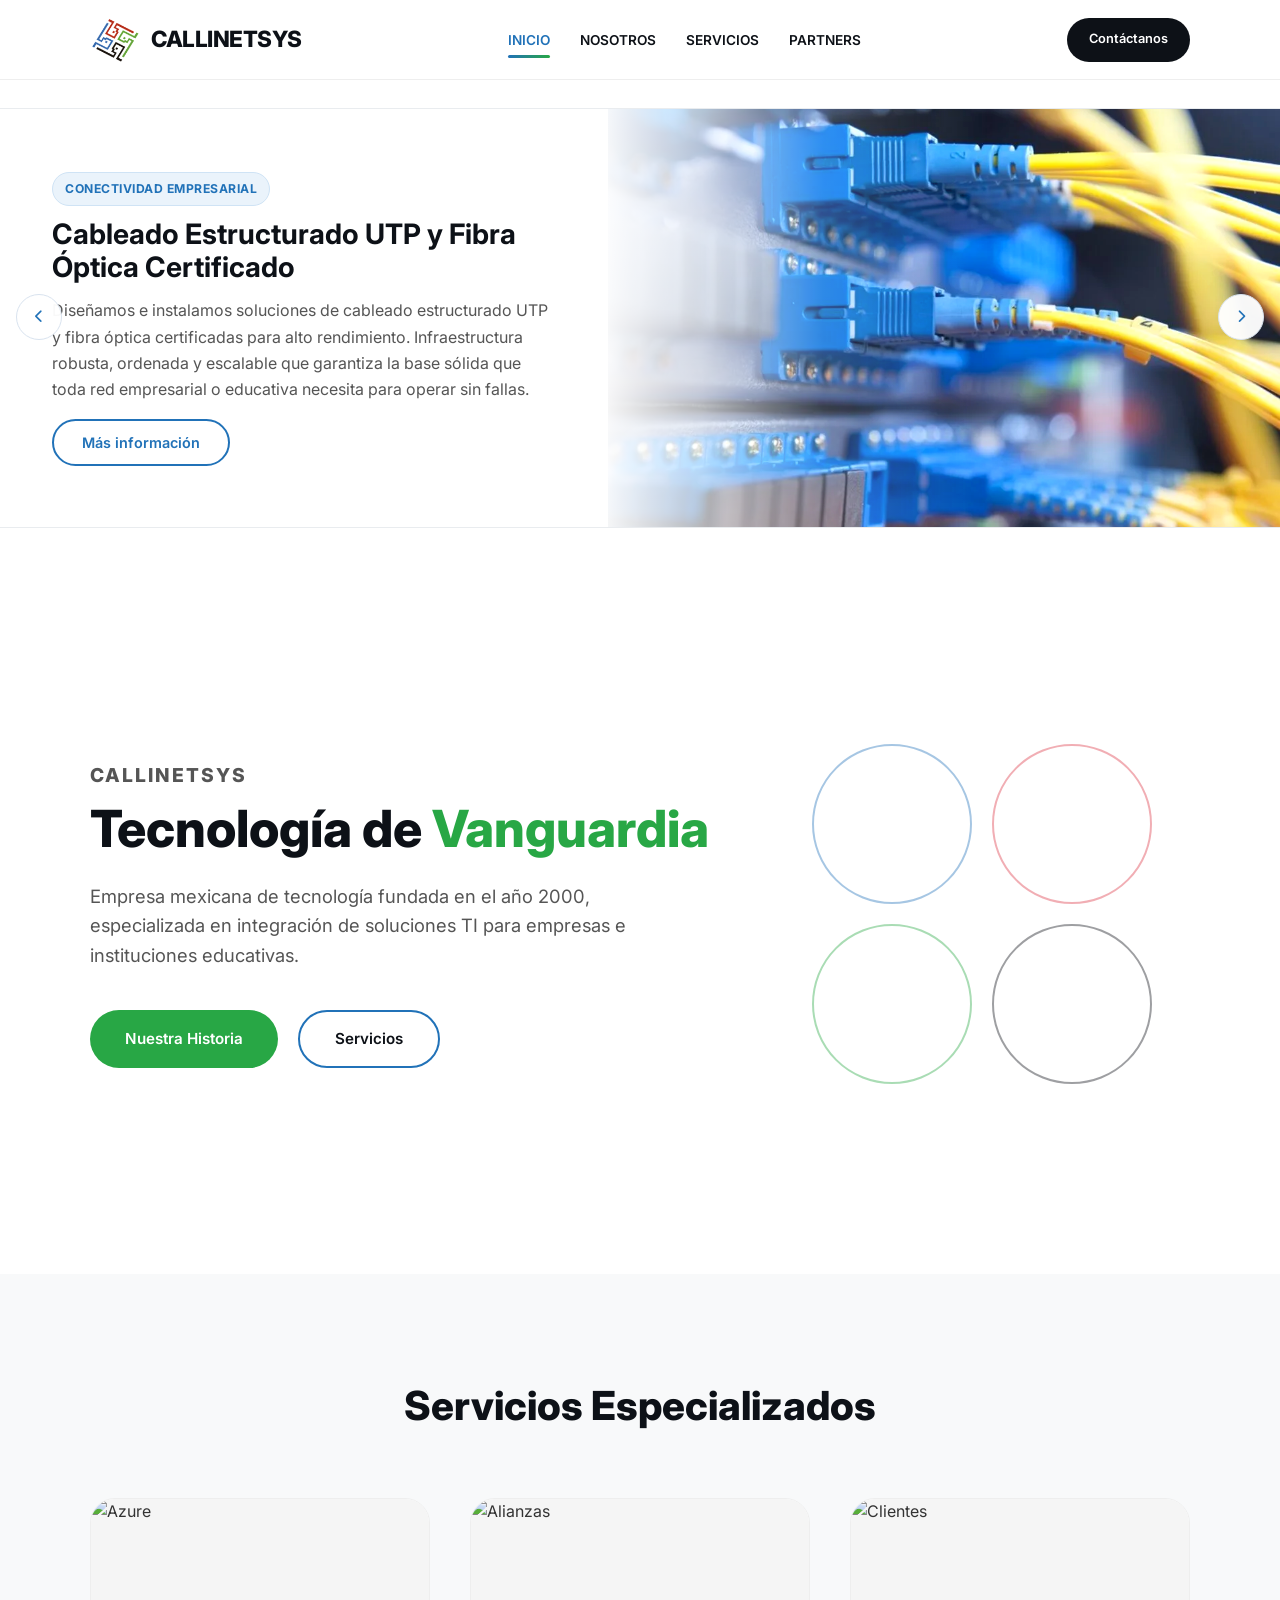
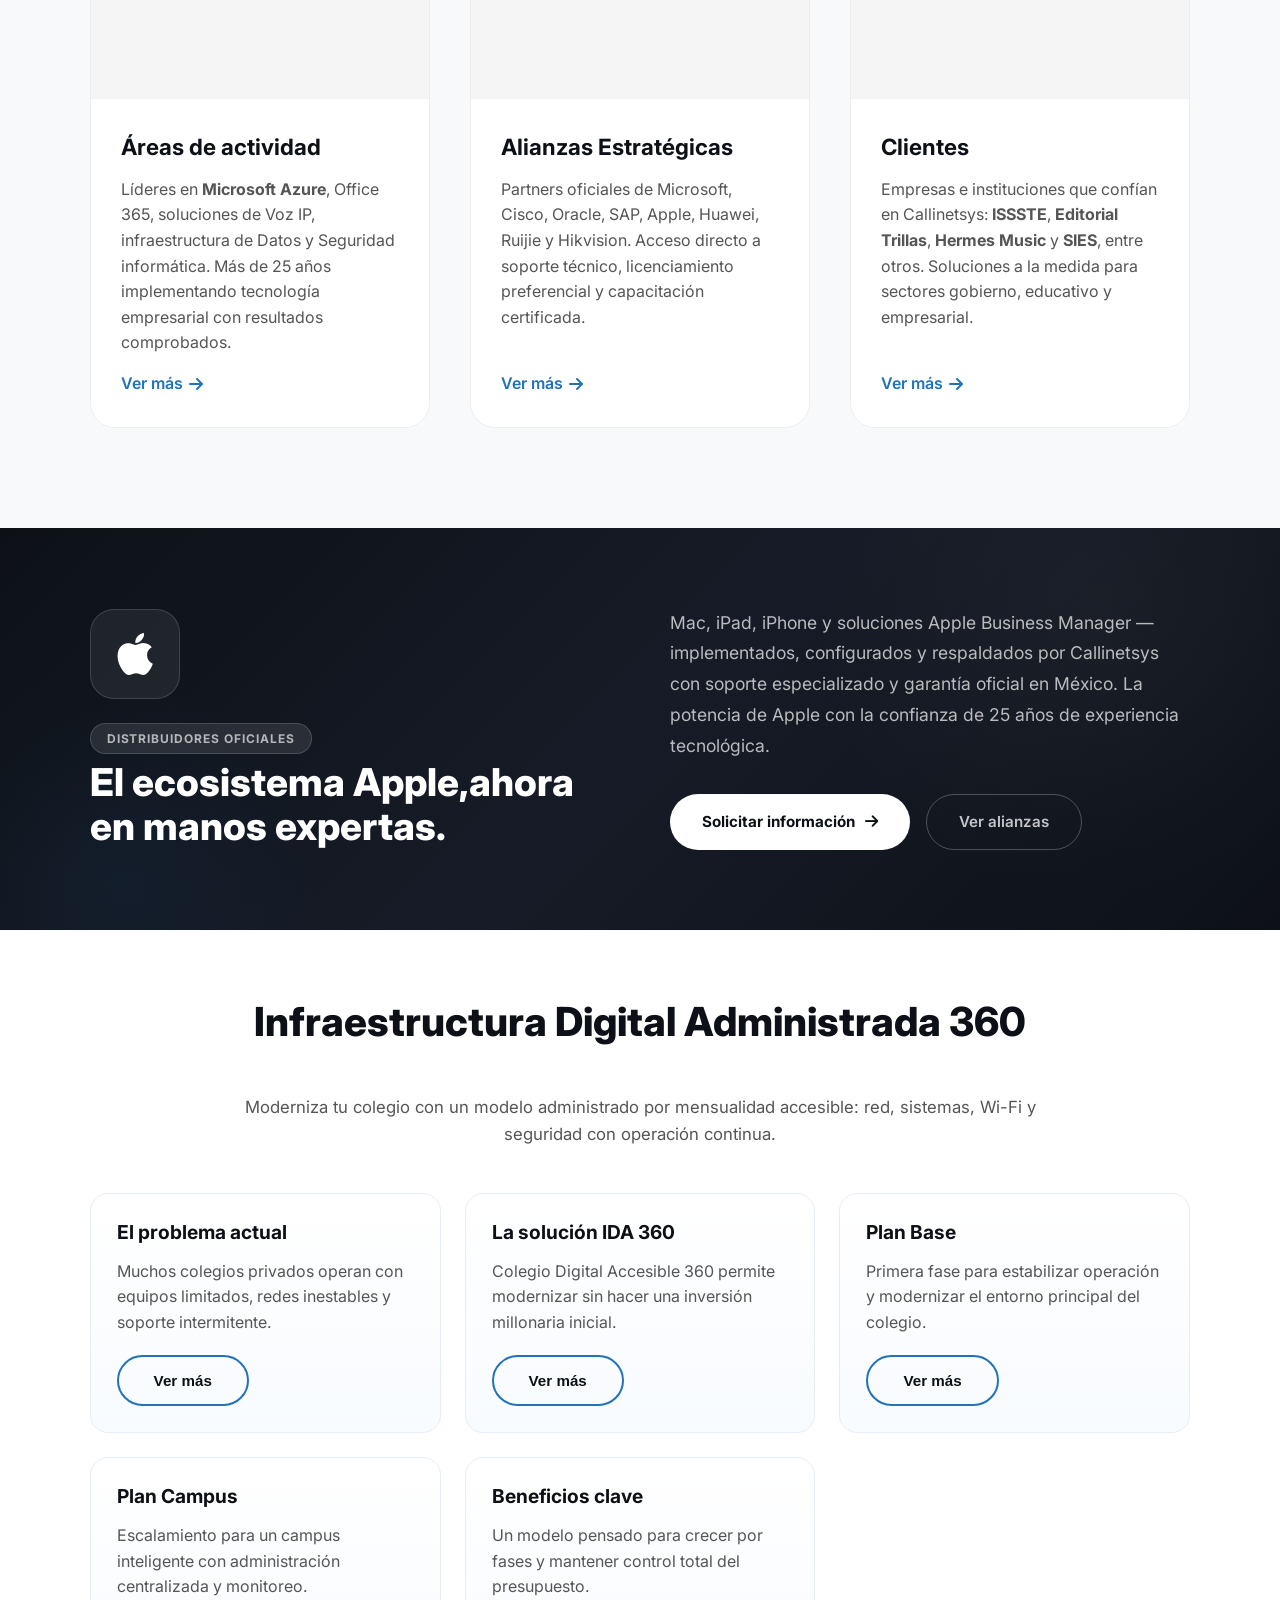
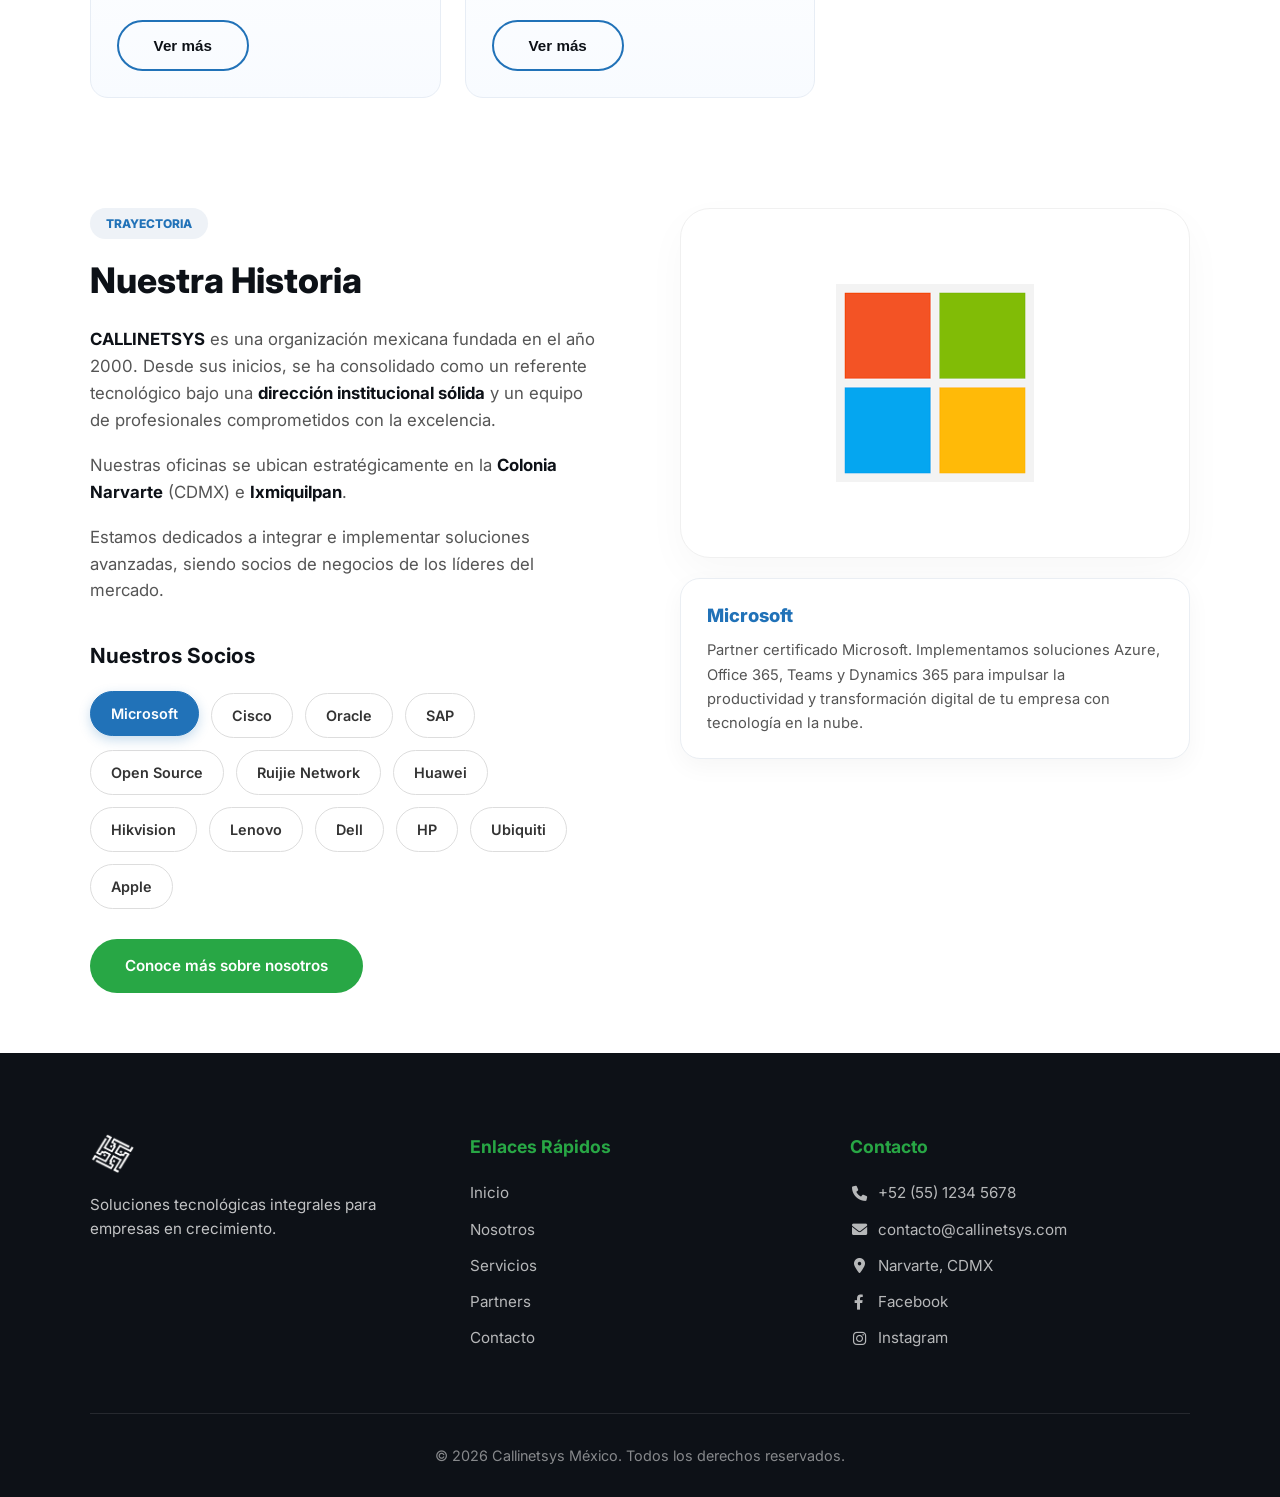
==== commit 375d173a: "cambio de cosas" ====
--- a/index.html
+++ b/index.html
@@ -1,366 +1,577 @@
-<!DOCTYPE html>
+<!doctype html>
 <html lang="es">
-
-<head>
-    <meta charset="UTF-8">
-    <meta name="viewport" content="width=device-width, initial-scale=1.0">
+  <head>
+    <meta charset="UTF-8" />
+    <meta name="viewport" content="width=device-width, initial-scale=1.0" />
     <title>Callinetsys México | Integrador de Tecnología</title>
-    <link href="https://fonts.googleapis.com/css2?family=Inter:wght@300;400;600;800&display=swap" rel="stylesheet">
-    <link rel="stylesheet" href="https://cdnjs.cloudflare.com/ajax/libs/font-awesome/6.0.0/css/all.min.css">
-    <link rel="stylesheet" href="style.css">
-</head>
-
-<body>
-
+    <link
+      href="https://fonts.googleapis.com/css2?family=Inter:wght@300;400;600;800&display=swap"
+      rel="stylesheet"
+    />
+    <link
+      rel="stylesheet"
+      href="https://cdnjs.cloudflare.com/ajax/libs/font-awesome/6.0.0/css/all.min.css"
+    />
+    <link rel="stylesheet" href="style.css" />
+  </head>
+
+  <body>
     <nav class="navbar">
-        <div class="logo-container">
-            <a href="index.html">
-                <img src="src/logo.png" alt="Callinetsys Logo" class="nav-logo">
-                <span class="logo-text">CALLINETSYS</span>
-            </a>
-        </div>
-        <ul class="nav-links">
-            <li><a href="index.html" class="active">INICIO</a></li>
-            <li><a href="nosotros.html">NOSOTROS</a></li>
-            <li><a href="servicios.html">SERVICIOS</a></li>
-            <li><a href="partners.html">PARTNERS</a></li>
-            <li class="mobile-only"><a href="contacto.html" class="btn-nav-mobile">Contáctanos</a></li>
-        </ul>
-        <div class="nav-actions">
-            <a href="contacto.html" class="btn-nav">Contáctanos</a>
-        </div>
-        <button class="hamburger" id="hamburger" aria-label="Menú de navegación">
-            <span></span><span></span><span></span>
-        </button>
-        <div class="nav-overlay" id="nav-overlay"></div>
+      <div class="logo-container">
+        <a href="index.html">
+          <img src="src/logo.png" alt="Callinetsys Logo" class="nav-logo" />
+          <span class="logo-text">CALLINETSYS</span>
+        </a>
+      </div>
+      <ul class="nav-links">
+        <li><a href="index.html" class="active">INICIO</a></li>
+        <li><a href="nosotros.html">NOSOTROS</a></li>
+        <li><a href="servicios.html">SERVICIOS</a></li>
+        <li><a href="partners.html">PARTNERS</a></li>
+        <li class="mobile-only">
+          <a href="contacto.html" class="btn-nav-mobile">Contáctanos</a>
+        </li>
+      </ul>
+      <div class="nav-actions">
+        <a href="contacto.html" class="btn-nav">Contáctanos</a>
+      </div>
+      <button class="hamburger" id="hamburger" aria-label="Menú de navegación">
+        <span></span><span></span><span></span>
+      </button>
+      <div class="nav-overlay" id="nav-overlay"></div>
     </nav>
 
     <section class="featured-scroll-section">
-        <div class="featured-scroll-container">
-            <div class="featured-scroll-track">
-                <article class="featured-item">
-                    <div class="featured-item-image">
-                        <img src="src/fibra.webp" alt="Instalación de cable de fibra óptica">
-                    </div>
-                    <div class="featured-item-content">
-                        <span class="featured-kicker">Conectividad empresarial</span>
-                        <h2>Cableado Estructurado UTP y Fibra Óptica Certificado</h2>
-                        <p>Diseñamos e instalamos soluciones de cableado estructurado UTP y fibra óptica certificadas para alto rendimiento. Infraestructura robusta, ordenada y escalable que garantiza la base sólida que toda red empresarial o educativa necesita para operar sin fallas.</p>
-                        <a href="servicios.html?slide2=0" class="btn-primary">Más información</a>
-                    </div>
-                </article>
-                <article class="featured-item">
-                    <div class="featured-item-image">
-                        <img src="src/wifi.webp" alt="Internet 7">
-                    </div>
-                    <div class="featured-item-content">
-                        <span class="featured-kicker">Disponibilidad continua</span>
-                        <h2>Internet 7</h2>
-                        <p>Conectividad confiable con cobertura especializada, monitoreo continuo 24/7 y soporte técnico dedicado. Diseñado para organizaciones donde cada minuto sin conexión representa una pérdida real de productividad.</p>
-                        <a href="servicios.html?slide2=1" class="btn-primary">Más información</a>
-                    </div>
-                </article>
-                <article class="featured-item">
-                    <div class="featured-item-image">
-                        <img src="src/engranes.jpg" alt="Infraestructura digital administrada para colegios">
-                    </div>
-                    <div class="featured-item-content">
-                        <span class="featured-kicker">Transformación escolar</span>
-                        <h2>Modernización sin reemplazar todo</h2>
-                        <p>Tus equipos actuales pueden seguir funcionando con tecnología moderna. Migramos, actualizamos y administramos tu infraestructura por una mensualidad accesible, sin necesidad de una inversión millonaria ni ampliar tu equipo de TI.</p>
-                        <a href="contacto.html" class="btn-primary">Solicitar diagnóstico</a>
-                    </div>
-                </article>
-                <article class="featured-item">
-                    <div class="featured-item-image">
-                        <img src="src/crecimiento.png" alt="Modernización con presupuesto limitado">
-                    </div>
-                    <div class="featured-item-content">
-                        <span class="featured-kicker">Modelo accesible</span>
-                        <h2>Modernización con presupuesto controlado</h2>
-                        <p>Tecnología de punta para colegios privados sin desembolso inicial elevado. Optimizamos tus recursos existentes y operamos todo bajo un esquema de pago mensual fijo, predecible y sin sorpresas en el presupuesto.</p>
-                        <a href="servicios.html?slide2=3" class="btn-primary">Más información</a>
-                    </div>
-                </article>
-                <article class="featured-item">
-                    <div class="featured-item-image">
-                        <img src="src/ruta.webp" alt="Red escolar inestable">
-                    </div>
-                    <div class="featured-item-content">
-                        <span class="featured-kicker">Rendimiento de red</span>
-                        <h2>Wi-Fi estable para continuidad académica</h2>
-                        <p>Cuando el Wi-Fi falla, todo el colegio se detiene. Implementamos redes Wi-Fi 6/7 modernas y administradas con cobertura total en aulas, laboratorios y zonas comunes, para garantizar clases y operación sin interrupciones.</p>
-                        <a href="contacto.html" class="btn-primary">Agenda tu diagnóstico</a>
-                    </div>
-                </article>
-                <article class="featured-item">
-                    <div class="featured-item-image">
-                        <img src="src/centromando.webp" alt="Seguridad escolar administrada">
-                    </div>
-                    <div class="featured-item-content">
-                        <span class="featured-kicker">Protección 360</span>
-                        <h2>Seguridad escolar inteligente</h2>
-                        <p>Videovigilancia inteligente, control de acceso y red segura en un solo paquete administrado. Protege a tu comunidad educativa con tecnología avanzada sin inversión inicial elevada ni complicaciones técnicas para tu institución.</p>
-                        <a href="servicios.html?slide2=5" class="btn-primary">Más información</a>
-                    </div>
-                </article>
-                <article class="featured-item">
-                    <div class="featured-item-image">
-                        <img src="src/nube.jpg" alt="Modelo integral de infraestructura administrada">
-                    </div>
-                    <div class="featured-item-content">
-                        <span class="featured-kicker">Servicio integral</span>
-                        <h2>Colegio Digital Accesible 360</h2>
-                        <p>Red, sistemas, Wi-Fi y seguridad en un solo servicio administrado por mensualidad fija. Soporte continuo, crecimiento por fases y un solo proveedor responsable de toda tu infraestructura tecnológica escolar.</p>
-                        <a href="servicios.html?slide2=6" class="btn-primary">Más información</a>
-                    </div>
-                </article>
-            </div>
-        </div>
-        <button class="featured-nav prev" id="featured-prev" aria-label="Ver slide anterior">
-            <i class="fas fa-chevron-left" aria-hidden="true"></i>
-        </button>
-        <button class="featured-nav next" id="featured-next" aria-label="Ver siguiente slide">
-            <i class="fas fa-chevron-right" aria-hidden="true"></i>
-        </button>
+      <div class="featured-scroll-container">
+        <div class="featured-scroll-track">
+          <article class="featured-item">
+            <div class="featured-item-image">
+              <img
+                src="src/fibra.webp"
+                alt="Instalación de cable de fibra óptica"
+              />
+            </div>
+            <div class="featured-item-content">
+              <span class="featured-kicker">Conectividad empresarial</span>
+              <h2>Cableado Estructurado UTP y Fibra Óptica Certificado</h2>
+              <p>
+                Diseñamos e instalamos soluciones de cableado estructurado UTP y
+                fibra óptica certificadas para alto rendimiento. Infraestructura
+                robusta, ordenada y escalable que garantiza la base sólida que
+                toda red empresarial o educativa necesita para operar sin
+                fallas.
+              </p>
+              <a href="servicios.html?slide2=0" class="btn-primary"
+                >Más información</a
+              >
+            </div>
+          </article>
+          <article class="featured-item">
+            <div class="featured-item-image">
+              <img src="src/wifi.webp" alt="Internet 7" />
+            </div>
+            <div class="featured-item-content">
+              <span class="featured-kicker">Disponibilidad continua</span>
+              <h2>Internet 7</h2>
+              <p>
+                Conectividad confiable con cobertura especializada, monitoreo
+                continuo 24/7 y soporte técnico dedicado. Diseñado para
+                organizaciones donde cada minuto sin conexión representa una
+                pérdida real de productividad.
+              </p>
+              <a href="servicios.html?slide2=1" class="btn-primary"
+                >Más información</a
+              >
+            </div>
+          </article>
+          <article class="featured-item">
+            <div class="featured-item-image">
+              <img
+                src="src/engranes.jpg"
+                alt="Infraestructura digital administrada para colegios"
+              />
+            </div>
+            <div class="featured-item-content">
+              <span class="featured-kicker">Transformación escolar</span>
+              <h2>Modernización sin reemplazar todo</h2>
+              <p>
+                Tus equipos actuales pueden seguir funcionando con tecnología
+                moderna. Migramos, actualizamos y administramos tu
+                infraestructura por una mensualidad accesible, sin necesidad de
+                una inversión millonaria ni ampliar tu equipo de TI.
+              </p>
+              <a href="contacto.html" class="btn-primary"
+                >Solicitar diagnóstico</a
+              >
+            </div>
+          </article>
+          <article class="featured-item">
+            <div class="featured-item-image">
+              <img
+                src="src/crecimiento.png"
+                alt="Modernización con presupuesto limitado"
+              />
+            </div>
+            <div class="featured-item-content">
+              <span class="featured-kicker">Modelo accesible</span>
+              <h2>Modernización con presupuesto controlado</h2>
+              <p>
+                Tecnología de punta para colegios privados sin desembolso
+                inicial elevado. Optimizamos tus recursos existentes y operamos
+                todo bajo un esquema de pago mensual fijo, predecible y sin
+                sorpresas en el presupuesto.
+              </p>
+              <a href="servicios.html?slide2=3" class="btn-primary"
+                >Más información</a
+              >
+            </div>
+          </article>
+          <article class="featured-item">
+            <div class="featured-item-image">
+              <img src="src/ruta.webp" alt="Red escolar inestable" />
+            </div>
+            <div class="featured-item-content">
+              <span class="featured-kicker">Rendimiento de red</span>
+              <h2>Wi-Fi estable para continuidad académica</h2>
+              <p>
+                Cuando el Wi-Fi falla, todo el colegio se detiene. Implementamos
+                redes Wi-Fi 6/7 modernas y administradas con cobertura total en
+                aulas, laboratorios y zonas comunes, para garantizar clases y
+                operación sin interrupciones.
+              </p>
+              <a href="contacto.html" class="btn-primary"
+                >Agenda tu diagnóstico</a
+              >
+            </div>
+          </article>
+          <article class="featured-item">
+            <div class="featured-item-image">
+              <img
+                src="src/centromando.webp"
+                alt="Seguridad escolar administrada"
+              />
+            </div>
+            <div class="featured-item-content">
+              <span class="featured-kicker">Protección 360</span>
+              <h2>Seguridad escolar inteligente</h2>
+              <p>
+                Videovigilancia inteligente, control de acceso y red segura en
+                un solo paquete administrado. Protege a tu comunidad educativa
+                con tecnología avanzada sin inversión inicial elevada ni
+                complicaciones técnicas para tu institución.
+              </p>
+              <a href="servicios.html?slide2=5" class="btn-primary"
+                >Más información</a
+              >
+            </div>
+          </article>
+          <article class="featured-item">
+            <div class="featured-item-image">
+              <img
+                src="src/nube.jpg"
+                alt="Modelo integral de infraestructura administrada"
+              />
+            </div>
+            <div class="featured-item-content">
+              <span class="featured-kicker">Servicio integral</span>
+              <h2>Colegio Digital Accesible 360</h2>
+              <p>
+                Red, sistemas, Wi-Fi y seguridad en un solo servicio
+                administrado por mensualidad fija. Soporte continuo, crecimiento
+                por fases y un solo proveedor responsable de toda tu
+                infraestructura tecnológica escolar.
+              </p>
+              <a href="servicios.html?slide2=6" class="btn-primary"
+                >Más información</a
+              >
+            </div>
+          </article>
+        </div>
+      </div>
+      <button
+        class="featured-nav prev"
+        id="featured-prev"
+        aria-label="Ver slide anterior"
+      >
+        <i class="fas fa-chevron-left" aria-hidden="true"></i>
+      </button>
+      <button
+        class="featured-nav next"
+        id="featured-next"
+        aria-label="Ver siguiente slide"
+      >
+        <i class="fas fa-chevron-right" aria-hidden="true"></i>
+      </button>
     </section>
 
     <header class="hero" id="inicio">
-        <div class="hero-container">
-            <div class="hero-text">
-                <h1 class="hero-title">CALLINETSYS</h1>
-                <h2 class="hero-subtitle">Tecnología de <span class="text-green">Vanguardia</span></h2>
-                <p class="hero-description">Soluciones integrales bajo la dirección del Ing. Fernando Ramírez desde el año 2000.</p>
-                <div class="hero-btns">
-                    <a href="#nosotros" class="btn-primary">Nuestra Historia</a>
-                    <a href="servicios.html" class="btn-secondary">Servicios</a>
-                </div>
-            </div>
-            <div class="hero-visual">
-                <div class="circle-container">
-                    <div class="shape circle-blue"></div>
-                    <div class="shape circle-red"></div>
-                    <div class="shape circle-green"></div>
-                    <div class="shape circle-black"></div>
-                </div>
-            </div>
-        </div>
+      <div class="hero-container">
+        <div class="hero-text">
+          <h1 class="hero-title">CALLINETSYS</h1>
+          <h2 class="hero-subtitle">
+            Tecnología de <span class="text-green">Vanguardia</span>
+          </h2>
+          <p class="hero-description">
+            Empresa mexicana de tecnología fundada en el año 2000, especializada
+            en integración de soluciones TI para empresas e instituciones
+            educativas.
+          </p>
+          <div class="hero-btns">
+            <a href="#nosotros" class="btn-primary">Nuestra Historia</a>
+            <a href="servicios.html" class="btn-secondary">Servicios</a>
+          </div>
+        </div>
+        <div class="hero-visual">
+          <div class="circle-container">
+            <div class="shape circle-blue"></div>
+            <div class="shape circle-red"></div>
+            <div class="shape circle-green"></div>
+            <div class="shape circle-black"></div>
+          </div>
+        </div>
+      </div>
     </header>
 
     <!-- Servicios Especializados -->
     <section class="main-content" id="areas">
-        <div class="container">
-            <h2 class="section-header">Servicios Especializados</h2>
-            <div class="card-wrapper">
-                <div class="pro-card">
-                    <div class="card-image-container">
-                        <img src="https://images.unsplash.com/photo-1451187580459-43490279c0fa?auto=format&fit=crop&w=500" alt="Azure">
-                    </div>
-                    <div class="pro-content">
-                        <h3>Áreas de actividad</h3>
-                        <p>Líder en MICROSOFT AZURE, OFFICE 365, Voz, Datos y Seguridad.</p>
-                        <a href="servicios.html">Ver más <i class="fas fa-arrow-right"></i></a>
-                    </div>
-                </div>
-                <div class="pro-card">
-                    <div class="card-image-container">
-                        <img src="https://images.unsplash.com/photo-1550751827-4bd374c3f58b?auto=format&fit=crop&w=500" alt="Alianzas">
-                    </div>
-                    <div class="pro-content">
-                        <h3>Alianzas Estratégicas</h3>
-                        <p>Partners oficiales de líderes mundiales en software y hardware.</p>
-                        <a href="partners.html">Ver más <i class="fas fa-arrow-right"></i></a>
-                    </div>
-                </div>
-                <div class="pro-card">
-                    <div class="card-image-container">
-                        <img src="https://images.unsplash.com/photo-1518770660439-4636190af475?auto=format&fit=crop&w=500" alt="Clientes">
-                    </div>
-                    <div class="pro-content">
-                        <h3>Clientes</h3>
-                        <p>ISSSTE, EDITORIAL TRILLAS, HERMES MUSIC y SIES.</p>
-                        <a href="nosotros.html">Ver más <i class="fas fa-arrow-right"></i></a>
-                    </div>
-                </div>
-            </div>
-        </div>
+      <div class="container">
+        <h2 class="section-header">Servicios Especializados</h2>
+        <div class="card-wrapper">
+          <div class="pro-card">
+            <div class="card-image-container">
+              <img
+                src="https://images.unsplash.com/photo-1451187580459-43490279c0fa?auto=format&fit=crop&w=500"
+                alt="Azure"
+              />
+            </div>
+            <div class="pro-content">
+              <h3>Áreas de actividad</h3>
+              <p>
+                Líderes en <strong>Microsoft Azure</strong>, Office 365,
+                soluciones de Voz IP, infraestructura de Datos y Seguridad
+                informática. Más de 25 años implementando tecnología empresarial
+                con resultados comprobados.
+              </p>
+              <a href="servicios.html"
+                >Ver más <i class="fas fa-arrow-right"></i
+              ></a>
+            </div>
+          </div>
+          <div class="pro-card">
+            <div class="card-image-container">
+              <img
+                src="https://images.unsplash.com/photo-1550751827-4bd374c3f58b?auto=format&fit=crop&w=500"
+                alt="Alianzas"
+              />
+            </div>
+            <div class="pro-content">
+              <h3>Alianzas Estratégicas</h3>
+              <p>
+                Partners oficiales de Microsoft, Cisco, Oracle, SAP, Apple,
+                Huawei, Ruijie y Hikvision. Acceso directo a soporte técnico,
+                licenciamiento preferencial y capacitación certificada.
+              </p>
+              <a href="partners.html"
+                >Ver más <i class="fas fa-arrow-right"></i
+              ></a>
+            </div>
+          </div>
+          <div class="pro-card">
+            <div class="card-image-container">
+              <img
+                src="https://images.unsplash.com/photo-1518770660439-4636190af475?auto=format&fit=crop&w=500"
+                alt="Clientes"
+              />
+            </div>
+            <div class="pro-content">
+              <h3>Clientes</h3>
+              <p>
+                Empresas e instituciones que confían en Callinetsys:
+                <strong>ISSSTE</strong>, <strong>Editorial Trillas</strong>,
+                <strong>Hermes Music</strong> y <strong>SIES</strong>, entre
+                otros. Soluciones a la medida para sectores gobierno, educativo
+                y empresarial.
+              </p>
+              <a href="nosotros.html"
+                >Ver más <i class="fas fa-arrow-right"></i
+              ></a>
+            </div>
+          </div>
+        </div>
+      </div>
     </section>
 
     <!-- Banner Apple -->
     <section class="apple-banner">
-        <div class="apple-banner-inner">
-            <div class="apple-banner-left">
-                <div class="apple-banner-icon">
-                    <i class="fab fa-apple"></i>
-                </div>
-                <div class="apple-banner-label-wrap">
-                    <span class="apple-banner-eyebrow">Distribuidores Oficiales</span>
-                    <h2 class="apple-banner-title">El ecosistema Apple,<br>ahora en manos expertas.</h2>
-                </div>
-            </div>
-            <div class="apple-banner-right">
-                <p class="apple-banner-desc">Mac, iPad, iPhone y soluciones Apple Business Manager — implementados, configurados y respaldados por Callinetsys con soporte especializado y garantía oficial en México. La potencia de Apple con la confianza de 25 años de experiencia tecnológica.</p>
-                <div class="apple-banner-actions">
-                    <a href="contacto.html" class="apple-banner-cta-primary">
-                        Solicitar información <i class="fas fa-arrow-right"></i>
-                    </a>
-                    <a href="partners.html" class="apple-banner-cta-secondary">
-                        Ver alianzas
-                    </a>
-                </div>
-            </div>
-        </div>
+      <div class="apple-banner-inner">
+        <div class="apple-banner-left">
+          <div class="apple-banner-icon">
+            <i class="fab fa-apple"></i>
+          </div>
+          <div class="apple-banner-label-wrap">
+            <span class="apple-banner-eyebrow">Distribuidores Oficiales</span>
+            <h2 class="apple-banner-title">
+              El ecosistema Apple,<br />ahora en manos expertas.
+            </h2>
+          </div>
+        </div>
+        <div class="apple-banner-right">
+          <p class="apple-banner-desc">
+            Mac, iPad, iPhone y soluciones Apple Business Manager —
+            implementados, configurados y respaldados por Callinetsys con
+            soporte especializado y garantía oficial en México. La potencia de
+            Apple con la confianza de 25 años de experiencia tecnológica.
+          </p>
+          <div class="apple-banner-actions">
+            <a href="contacto.html" class="apple-banner-cta-primary">
+              Solicitar información <i class="fas fa-arrow-right"></i>
+            </a>
+            <a href="partners.html" class="apple-banner-cta-secondary">
+              Ver alianzas
+            </a>
+          </div>
+        </div>
+      </div>
     </section>
 
     <!-- IDA 360 -->
     <section class="ida-articles-section" id="articulos-ida">
-        <div class="ida-articles-container">
-            <h2 class="section-header">Infraestructura Digital Administrada 360</h2>
-            <p class="ida-intro">
-                Moderniza tu colegio con un modelo administrado por mensualidad accesible: red, sistemas, Wi-Fi y seguridad con operación continua.
-            </p>
-            <div class="ida-articles-grid">
-                <article class="ida-article-card reveal">
-                    <h3>El problema actual</h3>
-                    <p>Muchos colegios privados operan con equipos limitados, redes inestables y soporte intermitente.</p>
-                    <button class="btn-secondary ida-toggle-btn" data-target="ida-problema" aria-expanded="false">Ver más</button>
-                    <div class="ida-more-content" id="ida-problema" hidden>
-                        <p>Hay laboratorios que ya no soportan nuevas versiones del sistema operativo, licenciamiento costoso y presupuestos restringidos para renovar infraestructura completa.</p>
-                    </div>
-                </article>
-                <article class="ida-article-card reveal">
-                    <h3>La solución IDA 360</h3>
-                    <p>Colegio Digital Accesible 360 permite modernizar sin hacer una inversión millonaria inicial.</p>
-                    <button class="btn-secondary ida-toggle-btn" data-target="ida-solucion" aria-expanded="false">Ver más</button>
-                    <div class="ida-more-content" id="ida-solucion" hidden>
-                        <p>Implementamos infraestructura administrada con contrato por mensualidad fija para continuidad académica y tecnológica, sin aumentar tu plantilla de TI.</p>
-                    </div>
-                </article>
-                <article class="ida-article-card reveal">
-                    <h3>Plan Base</h3>
-                    <p>Primera fase para estabilizar operación y modernizar el entorno principal del colegio.</p>
-                    <button class="btn-secondary ida-toggle-btn" data-target="ida-base" aria-expanded="false">Ver más</button>
-                    <div class="ida-more-content" id="ida-base" hidden>
-                        <p>Incluye migración de sistemas, entorno ofimático moderno, optimización de red, seguridad básica y soporte remoto continuo.</p>
-                    </div>
-                </article>
-                <article class="ida-article-card reveal">
-                    <h3>Plan Campus</h3>
-                    <p>Escalamiento para un campus inteligente con administración centralizada y monitoreo.</p>
-                    <button class="btn-secondary ida-toggle-btn" data-target="ida-campus" aria-expanded="false">Ver más</button>
-                    <div class="ida-more-content" id="ida-campus" hidden>
-                        <p>Integra Wi-Fi 6 o Wi-Fi 7 según proyecto, videovigilancia inteligente, control de acceso y monitoreo preventivo para toda la operación escolar.</p>
-                    </div>
-                </article>
-                <article class="ida-article-card reveal">
-                    <h3>Beneficios clave</h3>
-                    <p>Un modelo pensado para crecer por fases y mantener control total del presupuesto.</p>
-                    <button class="btn-secondary ida-toggle-btn" data-target="ida-beneficios" aria-expanded="false">Ver más</button>
-                    <div class="ida-more-content" id="ida-beneficios" hidden>
-                        <p>Obtienes presupuesto predecible, soporte permanente, modernización gradual y continuidad académica para el próximo ciclo escolar.</p>
-                    </div>
-                </article>
-            </div>
-        </div>
+      <div class="ida-articles-container">
+        <h2 class="section-header">Infraestructura Digital Administrada 360</h2>
+        <p class="ida-intro">
+          Moderniza tu colegio con un modelo administrado por mensualidad
+          accesible: red, sistemas, Wi-Fi y seguridad con operación continua.
+        </p>
+        <div class="ida-articles-grid">
+          <article class="ida-article-card reveal">
+            <h3>El problema actual</h3>
+            <p>
+              Muchos colegios privados operan con equipos limitados, redes
+              inestables y soporte intermitente.
+            </p>
+            <button
+              class="btn-secondary ida-toggle-btn"
+              data-target="ida-problema"
+              aria-expanded="false"
+            >
+              Ver más
+            </button>
+            <div class="ida-more-content" id="ida-problema" hidden>
+              <p>
+                Hay laboratorios que ya no soportan nuevas versiones del sistema
+                operativo, licenciamiento costoso y presupuestos restringidos
+                para renovar infraestructura completa.
+              </p>
+            </div>
+          </article>
+          <article class="ida-article-card reveal">
+            <h3>La solución IDA 360</h3>
+            <p>
+              Colegio Digital Accesible 360 permite modernizar sin hacer una
+              inversión millonaria inicial.
+            </p>
+            <button
+              class="btn-secondary ida-toggle-btn"
+              data-target="ida-solucion"
+              aria-expanded="false"
+            >
+              Ver más
+            </button>
+            <div class="ida-more-content" id="ida-solucion" hidden>
+              <p>
+                Implementamos infraestructura administrada con contrato por
+                mensualidad fija para continuidad académica y tecnológica, sin
+                aumentar tu plantilla de TI.
+              </p>
+            </div>
+          </article>
+          <article class="ida-article-card reveal">
+            <h3>Plan Base</h3>
+            <p>
+              Primera fase para estabilizar operación y modernizar el entorno
+              principal del colegio.
+            </p>
+            <button
+              class="btn-secondary ida-toggle-btn"
+              data-target="ida-base"
+              aria-expanded="false"
+            >
+              Ver más
+            </button>
+            <div class="ida-more-content" id="ida-base" hidden>
+              <p>
+                Incluye migración de sistemas, entorno ofimático moderno,
+                optimización de red, seguridad básica y soporte remoto continuo.
+              </p>
+            </div>
+          </article>
+          <article class="ida-article-card reveal">
+            <h3>Plan Campus</h3>
+            <p>
+              Escalamiento para un campus inteligente con administración
+              centralizada y monitoreo.
+            </p>
+            <button
+              class="btn-secondary ida-toggle-btn"
+              data-target="ida-campus"
+              aria-expanded="false"
+            >
+              Ver más
+            </button>
+            <div class="ida-more-content" id="ida-campus" hidden>
+              <p>
+                Integra Wi-Fi 6 o Wi-Fi 7 según proyecto, videovigilancia
+                inteligente, control de acceso y monitoreo preventivo para toda
+                la operación escolar.
+              </p>
+            </div>
+          </article>
+          <article class="ida-article-card reveal">
+            <h3>Beneficios clave</h3>
+            <p>
+              Un modelo pensado para crecer por fases y mantener control total
+              del presupuesto.
+            </p>
+            <button
+              class="btn-secondary ida-toggle-btn"
+              data-target="ida-beneficios"
+              aria-expanded="false"
+            >
+              Ver más
+            </button>
+            <div class="ida-more-content" id="ida-beneficios" hidden>
+              <p>
+                Obtienes presupuesto predecible, soporte permanente,
+                modernización gradual y continuidad académica para el próximo
+                ciclo escolar.
+              </p>
+            </div>
+          </article>
+        </div>
+      </div>
     </section>
 
     <section class="about-section" id="nosotros">
-        <div class="about-container">
-            <div class="about-text">
-                <span class="tag">Trayectoria</span>
-                <h2>Nuestra Historia</h2>
-                <div class="history-content">
-                    <p><strong>CALLINETSYS</strong> es una empresa mexicana que nace en el año 2000, bajo la dirección del <strong>Ingeniero Fernando Ramírez</strong>.</p>
-                    <p>Nuestras oficinas se ubican estratégicamente en la <strong>Colonia Narvarte</strong> (CDMX) e <strong>Ixmiquilpan</strong>.</p>
-                    <p>Estamos dedicados a integrar e implementar soluciones avanzadas, siendo socios de negocios de los líderes del mercado.</p>
-                </div>
-
-                <h3 class="mini-title">Nuestros Socios</h3>
-                <div class="partners-tags">
-                    <span onclick="cambiarLogo('msft')">
-                        Microsoft
-                    </span>
-                    <span onclick="cambiarLogo('cisco')">
-                        Cisco
-                    </span>
-                    <span onclick="cambiarLogo('oracle')">
-                        Oracle
-                    </span>
-                    <span onclick="cambiarLogo('sap')">
-                        SAP
-                    </span>
-                    <span onclick="cambiarLogo('open')">
-                        Open Source
-                    </span>
-                    <span onclick="cambiarLogo('ruijie')">
-                        Ruijie Network
-                    </span>
-                    <span onclick="cambiarLogo('huawei')">
-                        Huawei
-                    </span>
-                    <span onclick="cambiarLogo('hikvision')">
-                        Hikvision
-                    </span>
-
-                    <!-- Apple — manejado por script.js vía id="tag-apple" -->
-                    <div class="apple-tag-wrapper" id="tag-apple">
-                        <span class="apple-tag-inner">
-                            Apple
-                        </span>
-                    </div>
-                </div>
-
-                <a href="nosotros.html" class="btn-primary" style="margin-top: 30px; display: inline-block;">
-                    Conoce más sobre nosotros
-                </a>
-            </div>
-            <div class="about-visual">
-                <div class="logo-display-box">
-                    <img src="src/mtsf.png" id="display-logo" alt="Socio Callinetsys">
-                </div>
-                <div class="partner-info-box">
-                    <p id="partner-nombre" class="partner-info-nombre">Microsoft</p>
-                    <p id="partner-descripcion" class="partner-info-desc">Partner certificado Microsoft. Implementamos soluciones Azure, Office 365, Teams y Dynamics 365 para impulsar la productividad y transformación digital de tu empresa con tecnología en la nube.</p>
-                </div>
-            </div>
-        </div>
+      <div class="about-container">
+        <div class="about-text">
+          <span class="tag">Trayectoria</span>
+          <h2>Nuestra Historia</h2>
+          <div class="history-content">
+            <p>
+              <strong>CALLINETSYS</strong> es una organización mexicana fundada
+              en el año 2000. Desde sus inicios, se ha consolidado como un
+              referente tecnológico bajo una
+              <strong>dirección institucional sólida</strong> y un equipo de
+              profesionales comprometidos con la excelencia.
+            </p>
+            <p>
+              Nuestras oficinas se ubican estratégicamente en la
+              <strong>Colonia Narvarte</strong> (CDMX) e
+              <strong>Ixmiquilpan</strong>.
+            </p>
+            <p>
+              Estamos dedicados a integrar e implementar soluciones avanzadas,
+              siendo socios de negocios de los líderes del mercado.
+            </p>
+          </div>
+
+          <h3 class="mini-title">Nuestros Socios</h3>
+          <div class="partners-tags">
+            <span onclick="cambiarLogo('msft')">Microsoft</span>
+            <span onclick="cambiarLogo('cisco')">Cisco</span>
+            <span onclick="cambiarLogo('oracle')">Oracle</span>
+            <span onclick="cambiarLogo('sap')">SAP</span>
+            <span onclick="cambiarLogo('open')">Open Source</span>
+            <span onclick="cambiarLogo('ruijie')">Ruijie Network</span>
+            <span onclick="cambiarLogo('huawei')">Huawei</span>
+            <span onclick="cambiarLogo('hikvision')">Hikvision</span>
+            <span onclick="cambiarLogo('lenovo')">Lenovo</span>
+            <span onclick="cambiarLogo('dell')">Dell</span>
+            <span onclick="cambiarLogo('hp')">HP</span>
+            <span onclick="cambiarLogo('ubiquiti')">Ubiquiti</span>
+            <div class="apple-tag-wrapper" id="tag-apple">
+              <span class="apple-tag-inner">Apple</span>
+            </div>
+          </div>
+
+          <a
+            href="nosotros.html"
+            class="btn-primary"
+            style="margin-top: 30px; display: inline-block"
+          >
+            Conoce más sobre nosotros
+          </a>
+        </div>
+        <div class="about-visual">
+          <div class="logo-display-box">
+            <img src="src/mtsf.png" id="display-logo" alt="Socio Callinetsys" />
+          </div>
+          <div class="partner-info-box">
+            <p id="partner-nombre" class="partner-info-nombre">Microsoft</p>
+            <p id="partner-descripcion" class="partner-info-desc">
+              Partner certificado Microsoft. Implementamos soluciones Azure,
+              Office 365, Teams y Dynamics 365 para impulsar la productividad y
+              transformación digital de tu empresa con tecnología en la nube.
+            </p>
+          </div>
+        </div>
+      </div>
     </section>
 
     <div class="custom-chat-trigger" id="chat-trigger">
-        <div class="chat-icon-wrapper">
-            <i class="fas fa-comment-dots"></i>
-            <span class="chat-pulse"></span>
-        </div>
+      <div class="chat-icon-wrapper">
+        <i class="fas fa-comment-dots"></i>
+        <span class="chat-pulse"></span>
+      </div>
     </div>
 
     <footer class="site-footer">
-        <div class="footer-container">
-            <div class="footer-brand">
-                <img src="src/logo.png" alt="CNS">
-                <p>Soluciones tecnológicas integrales para empresas en crecimiento.</p>
-            </div>
-            <div class="footer-links">
-                <h4>Enlaces Rápidos</h4>
-                <a href="index.html">Inicio</a>
-                <a href="nosotros.html">Nosotros</a>
-                <a href="servicios.html">Servicios</a>
-                <a href="partners.html">Partners</a>
-                <a href="contacto.html">Contacto</a>
-            </div>
-            <div class="footer-links">
-                <h4>Contacto</h4>
-                <a href="tel:+525512345678"><i class="fas fa-phone"></i> +52 (55) 1234 5678</a>
-                <a href="mailto:contacto@callinetsys.com"><i class="fas fa-envelope"></i> contacto@callinetsys.com</a>
-                <a href="#"><i class="fas fa-map-marker-alt"></i> Narvarte, CDMX</a>
-            </div>
-        </div>
-        <div class="footer-bottom">
-            © 2026 Callinetsys México. Todos los derechos reservados.
-        </div>
+      <div class="footer-container">
+        <div class="footer-brand">
+          <img src="src/logo.png" alt="CNS" />
+          <p>
+            Soluciones tecnológicas integrales para empresas en crecimiento.
+          </p>
+        </div>
+        <div class="footer-links">
+          <h4>Enlaces Rápidos</h4>
+          <a href="index.html">Inicio</a>
+          <a href="nosotros.html">Nosotros</a>
+          <a href="servicios.html">Servicios</a>
+          <a href="partners.html">Partners</a>
+          <a href="contacto.html">Contacto</a>
+        </div>
+        <!-- Reemplaza el bloque footer-links de Contacto con este: -->
+        <div class="footer-links">
+          <h4>Contacto</h4>
+          <a href="tel:+525512345678"
+            ><i class="fas fa-phone"></i> +52 (55) 1234 5678</a
+          >
+          <a href="mailto:contacto@callinetsys.com"
+            ><i class="fas fa-envelope"></i> contacto@callinetsys.com</a
+          >
+          <a href="#"><i class="fas fa-map-marker-alt"></i> Narvarte, CDMX</a>
+          <a
+            href="https://www.facebook.com/profile.php?id=100082962064998"
+            target="_blank"
+            rel="noopener"
+            ><i class="fab fa-facebook-f"></i> Facebook</a
+          >
+          <a
+            href="https://www.instagram.com/callinetsys?igsh=eXNqOTd6dHQ5Z21m"
+            target="_blank"
+            rel="noopener"
+          >
+            <i class="fab fa-instagram"></i> Instagram
+          </a>
+        </div>
+      </div>
+      <div class="footer-bottom">
+        © 2026 Callinetsys México. Todos los derechos reservados.
+      </div>
     </footer>
 
     <script src="script.js"></script>
     <script src="chatbot.js"></script>
-
-</body>
-</html>+  </body>
+</html>
--- a/style.css
+++ b/style.css
@@ -1,1602 +1,2819 @@
-/* =========================================
-    CALLINETSYS - STYLE.CSS COMPLETO
-    Diseño Responsivo & Moderno
-   ========================================= */
-
-/* =========================================
-    1. VARIABLES Y CONFIGURACIÓN BASE
-   ========================================= */
 :root {
-    --blue: #2172b8;
-    --red: #dc3545;
-    --green: #28a745;
-    --black: #0d1117;
-    --white: #ffffff;
-    --gray-bg: #f8f9fa;
-    --text-main: #333333;
-    --text-muted: #555555;
-    --font-family: "Inter", -apple-system, BlinkMacSystemFont, sans-serif;
-    --nav-height: 80px;
-    --transition: all 0.3s ease;
-}
-
-* { margin: 0; padding: 0; box-sizing: border-box; }
-html { scroll-behavior: smooth; font-size: 16px; }
+  --blue: #2172b8;
+  --red: #dc3545;
+  --green: #28a745;
+  --black: #0d1117;
+  --white: #ffffff;
+  --gray-bg: #f8f9fa;
+  --text-main: #333333;
+  --text-muted: #555555;
+  --font-family: "Inter", -apple-system, BlinkMacSystemFont, sans-serif;
+  --nav-height: 80px;
+  --transition: all 0.3s ease;
+}
+
+* {
+  margin: 0;
+  padding: 0;
+  box-sizing: border-box;
+}
+html {
+  scroll-behavior: smooth;
+  font-size: 16px;
+}
 
 body {
-    font-family: var(--font-family);
-    color: var(--text-main);
-    background-color: var(--white);
-    line-height: 1.6;
-    overflow-x: hidden;
-    padding-top: var(--nav-height);
-    -webkit-font-smoothing: antialiased;
-    -moz-osx-font-smoothing: grayscale;
-}
-
-img { max-width: 100%; height: auto; display: block; }
+  font-family: var(--font-family);
+  color: var(--text-main);
+  background-color: var(--white);
+  line-height: 1.6;
+  overflow-x: hidden;
+  padding-top: var(--nav-height);
+  -webkit-font-smoothing: antialiased;
+  -moz-osx-font-smoothing: grayscale;
+}
+
+img {
+  max-width: 100%;
+  height: auto;
+  display: block;
+}
 
 /* =========================================
     2. NAVEGACIÓN (Smart Navbar)
    ========================================= */
 .navbar {
-    display: flex;
-    justify-content: space-between;
-    align-items: center;
-    padding: 0 7%;
-    height: var(--nav-height);
-    position: fixed;
-    top: 0; left: 0;
-    width: 100%;
-    z-index: 2000;
-    background: rgba(255, 255, 255, 0.98);
-    backdrop-filter: blur(10px);
-    border-bottom: 1px solid #eee;
-    transition: transform 0.4s cubic-bezier(0.4, 0, 0.2, 1),
-                background 0.3s ease,
-                padding 0.3s ease,
-                box-shadow 0.3s ease;
-}
-
-.navbar-hidden { transform: translateY(-100%); }
+  display: flex;
+  justify-content: space-between;
+  align-items: center;
+  padding: 0 7%;
+  height: var(--nav-height);
+  position: fixed;
+  top: 0;
+  left: 0;
+  width: 100%;
+  z-index: 2000;
+  background: rgba(255, 255, 255, 0.98);
+  backdrop-filter: blur(10px);
+  border-bottom: 1px solid #eee;
+  transition:
+    transform 0.4s cubic-bezier(0.4, 0, 0.2, 1),
+    background 0.3s ease,
+    padding 0.3s ease,
+    box-shadow 0.3s ease;
+}
+
+.navbar-hidden {
+  transform: translateY(-100%);
+}
 
 .navbar:hover {
-    background: rgba(33, 114, 184, 0.03);
-    border-bottom: 2px solid var(--blue);
-}
-
-.logo-container a { display: flex; align-items: center; text-decoration: none; gap: 12px; }
+  background: rgba(33, 114, 184, 0.03);
+  border-bottom: 2px solid var(--blue);
+}
+
+.logo-container a {
+  display: flex;
+  align-items: center;
+  text-decoration: none;
+  gap: 12px;
+}
 
 .logo-text {
-    font-family: var(--font-family);
-    font-weight: 800;
-    font-size: 1.4rem;
-    color: var(--black);
-    letter-spacing: -0.5px;
-    text-transform: uppercase;
-    line-height: 1;
-}
-
-.nav-logo { height: 45px; width: auto; object-fit: contain; }
-
-.nav-links { display: flex; list-style: none; gap: 30px; align-items: center; }
+  font-family: var(--font-family);
+  font-weight: 800;
+  font-size: 1.4rem;
+  color: var(--black);
+  letter-spacing: -0.5px;
+  text-transform: uppercase;
+  line-height: 1;
+}
+
+.nav-logo {
+  height: 45px;
+  width: auto;
+  object-fit: contain;
+}
+
+.nav-links {
+  display: flex;
+  list-style: none;
+  gap: 30px;
+  align-items: center;
+}
 
 .nav-links a {
-    text-decoration: none;
-    color: var(--black);
-    font-weight: 600;
-    font-size: 0.85rem;
-    text-transform: uppercase;
-    transition: var(--transition);
-    position: relative;
-    padding: 5px 0;
+  text-decoration: none;
+  color: var(--black);
+  font-weight: 600;
+  font-size: 0.85rem;
+  text-transform: uppercase;
+  transition: var(--transition);
+  position: relative;
+  padding: 5px 0;
 }
 
 .nav-links a:hover,
-.nav-links a.active { color: var(--blue); }
+.nav-links a.active {
+  color: var(--blue);
+}
 
 .nav-links a.active::after {
-    content: "";
-    position: absolute;
-    bottom: -5px; left: 0;
-    width: 100%; height: 3px;
-    background: linear-gradient(to right, var(--blue), var(--green));
-    border-radius: 2px;
+  content: "";
+  position: absolute;
+  bottom: -5px;
+  left: 0;
+  width: 100%;
+  height: 3px;
+  background: linear-gradient(to right, var(--blue), var(--green));
+  border-radius: 2px;
 }
 
 .btn-nav {
-    background: var(--black);
-    color: #fff;
-    padding: 10px 22px;
-    border-radius: 50px;
-    text-decoration: none;
-    font-size: 0.8rem;
-    font-weight: 600;
-    transition: var(--transition);
-    display: inline-flex;
-    align-items: center;
-    justify-content: center;
-    min-height: 44px;
+  background: var(--black);
+  color: #fff;
+  padding: 10px 22px;
+  border-radius: 50px;
+  text-decoration: none;
+  font-size: 0.8rem;
+  font-weight: 600;
+  transition: var(--transition);
+  display: inline-flex;
+  align-items: center;
+  justify-content: center;
+  min-height: 44px;
 }
 
 .btn-nav:hover {
-    background: var(--blue);
-    transform: translateY(-2px);
-    box-shadow: 0 5px 15px rgba(33, 114, 184, 0.3);
+  background: var(--blue);
+  transform: translateY(-2px);
+  box-shadow: 0 5px 15px rgba(33, 114, 184, 0.3);
 }
 
 /* =========================================
     3. HAMBURGER MENU (Móvil)
    ========================================= */
 .hamburger {
-    display: none;
-    flex-direction: column;
-    gap: 5px;
-    background: none;
-    border: none;
-    cursor: pointer;
-    padding: 8px;
-    z-index: 2001;
-    border-radius: 4px;
-    transition: var(--transition);
-}
-
-.hamburger:hover { background: rgba(0, 0, 0, 0.05); }
+  display: none;
+  flex-direction: column;
+  gap: 5px;
+  background: none;
+  border: none;
+  cursor: pointer;
+  padding: 8px;
+  z-index: 2001;
+  border-radius: 4px;
+  transition: var(--transition);
+}
+
+.hamburger:hover {
+  background: rgba(0, 0, 0, 0.05);
+}
 
 .hamburger span {
-    width: 25px; height: 3px;
-    background: var(--black);
-    border-radius: 2px;
-    transition: var(--transition);
-    transform-origin: center;
-}
-
-.hamburger.active span:nth-child(1) { transform: rotate(45deg) translate(5px, 5px); }
-.hamburger.active span:nth-child(2) { opacity: 0; transform: scaleX(0); }
-.hamburger.active span:nth-child(3) { transform: rotate(-45deg) translate(5px, -5px); }
+  width: 25px;
+  height: 3px;
+  background: var(--black);
+  border-radius: 2px;
+  transition: var(--transition);
+  transform-origin: center;
+}
+
+.hamburger.active span:nth-child(1) {
+  transform: rotate(45deg) translate(5px, 5px);
+}
+.hamburger.active span:nth-child(2) {
+  opacity: 0;
+  transform: scaleX(0);
+}
+.hamburger.active span:nth-child(3) {
+  transform: rotate(-45deg) translate(5px, -5px);
+}
 
 .nav-overlay {
-    display: none;
-    position: fixed;
-    top: 0; left: 0;
-    width: 100%; height: 100%;
-    background: rgba(0, 0, 0, 0.5);
-    z-index: 1999;
-    opacity: 0;
-    transition: opacity 0.3s ease;
-    pointer-events: none;
-}
-
-.nav-overlay.active { display: block; opacity: 1; pointer-events: auto; }
-.mobile-only { display: none; }
+  display: none;
+  position: fixed;
+  top: 0;
+  left: 0;
+  width: 100%;
+  height: 100%;
+  background: rgba(0, 0, 0, 0.5);
+  z-index: 1999;
+  opacity: 0;
+  transition: opacity 0.3s ease;
+  pointer-events: none;
+}
+
+.nav-overlay.active {
+  display: block;
+  opacity: 1;
+  pointer-events: auto;
+}
+.mobile-only {
+  display: none;
+}
 
 .btn-nav-mobile {
-    background: var(--black);
-    color: #fff !important;
-    padding: 12px 30px;
-    border-radius: 50px;
-    text-decoration: none;
-    font-weight: 600;
-    font-size: 0.9rem;
-    display: inline-block;
-    margin: 15px auto 0;
-    transition: var(--transition);
-    min-height: 44px;
-    text-align: center;
-}
-
-.btn-nav-mobile:hover { background: var(--blue); transform: translateY(-2px); }
+  background: var(--black);
+  color: #fff !important;
+  padding: 12px 30px;
+  border-radius: 50px;
+  text-decoration: none;
+  font-weight: 600;
+  font-size: 0.9rem;
+  display: inline-block;
+  margin: 15px auto 0;
+  transition: var(--transition);
+  min-height: 44px;
+  text-align: center;
+}
+
+.btn-nav-mobile:hover {
+  background: var(--blue);
+  transform: translateY(-2px);
+}
 
 /* =========================================
     3.5. BLOQUE SCROLL DESTACADO
    ========================================= */
 .featured-scroll-section {
-    padding: 28px 0 16px;
-    background: var(--white);
-    position: relative;
+  padding: 28px 0 16px;
+  background: var(--white);
+  position: relative;
 }
 
 .featured-scroll-container {
-    max-width: none;
-    width: 100%;
-    margin: 0 auto;
-    overflow-x: auto;
-    scroll-snap-type: x mandatory;
-    scrollbar-width: thin;
-    scrollbar-color: var(--blue) #e9ecef;
+  max-width: none;
+  width: 100%;
+  margin: 0 auto;
+  overflow-x: auto;
+  scroll-snap-type: x mandatory;
+  scrollbar-width: thin;
+  scrollbar-color: var(--blue) #e9ecef;
 }
 
 .featured-scroll-track {
-    display: flex;
-    gap: 0;
-    width: max-content;
-    min-width: 100%;
-    padding-bottom: 10px;
+  display: flex;
+  gap: 0;
+  width: max-content;
+  min-width: 100%;
+  padding-bottom: 10px;
 }
 
 .featured-item {
-    width: 100vw;
-    height: 420px;
-    display: grid;
-    grid-template-columns: 0.95fr 1.05fr;
-    grid-template-rows: 420px;
-    background: #fff;
-    border-top: 1px solid #e9ecef;
-    border-bottom: 1px solid #e9ecef;
-    border-left: 0; border-right: 0;
-    border-radius: 0;
-    overflow: hidden;
-    box-shadow: none;
-    scroll-snap-align: start;
+  width: 100vw;
+  height: 420px;
+  display: grid;
+  grid-template-columns: 0.95fr 1.05fr;
+  grid-template-rows: 420px;
+  background: #fff;
+  border-top: 1px solid #e9ecef;
+  border-bottom: 1px solid #e9ecef;
+  border-left: 0;
+  border-right: 0;
+  border-radius: 0;
+  overflow: hidden;
+  box-shadow: none;
+  scroll-snap-align: start;
 }
 
 .featured-item-image {
-    order: 2;
-    height: 420px; min-height: 420px;
-    position: relative;
-    overflow: hidden;
-    background: #f5f5f5;
+  order: 2;
+  height: 420px;
+  min-height: 420px;
+  position: relative;
+  overflow: hidden;
+  background: #f5f5f5;
 }
 
 .featured-item-image::before {
-    content: "";
-    position: absolute;
-    inset: 0; z-index: 1;
-    background: linear-gradient(
-        90deg,
-        rgba(255,255,255,0.96) 0%,
-        rgba(255,255,255,0.7) 14%,
-        rgba(255,255,255,0.18) 32%,
-        rgba(255,255,255,0) 54%
-    );
-    pointer-events: none;
+  content: "";
+  position: absolute;
+  inset: 0;
+  z-index: 1;
+  background: linear-gradient(
+    90deg,
+    rgba(255, 255, 255, 0.96) 0%,
+    rgba(255, 255, 255, 0.7) 14%,
+    rgba(255, 255, 255, 0.18) 32%,
+    rgba(255, 255, 255, 0) 54%
+  );
+  pointer-events: none;
 }
 
 .featured-item-image img {
-    width: 100%; height: 100%;
-    object-fit: cover; object-position: center;
-    filter: saturate(1.08) contrast(1.06);
-    transition: transform 0.6s ease;
-}
-
-.featured-item:hover .featured-item-image img { transform: scale(1.07); }
+  width: 100%;
+  height: 100%;
+  object-fit: cover;
+  object-position: center;
+  filter: saturate(1.08) contrast(1.06);
+  transition: transform 0.6s ease;
+}
+
+.featured-item:hover .featured-item-image img {
+  transform: scale(1.07);
+}
 
 .featured-item-content {
-    order: 1;
-    padding: 44px 52px;
-    display: flex;
-    flex-direction: column;
-    justify-content: center;
-    gap: 12px;
-    height: 420px;
+  order: 1;
+  padding: 44px 52px;
+  display: flex;
+  flex-direction: column;
+  justify-content: center;
+  gap: 12px;
+  height: 420px;
 }
 
 .featured-kicker {
-    display: inline-flex;
-    align-self: flex-start;
-    background: #eaf3fb;
-    color: var(--blue);
-    border: 1px solid #cfe3f5;
-    border-radius: 999px;
-    padding: 6px 12px;
-    font-size: 0.76rem;
-    font-weight: 700;
-    text-transform: uppercase;
-    letter-spacing: 0.5px;
+  display: inline-flex;
+  align-self: flex-start;
+  background: #eaf3fb;
+  color: var(--blue);
+  border: 1px solid #cfe3f5;
+  border-radius: 999px;
+  padding: 6px 12px;
+  font-size: 0.76rem;
+  font-weight: 700;
+  text-transform: uppercase;
+  letter-spacing: 0.5px;
 }
 
 .featured-item-content h2 {
-    color: var(--black);
-    font-size: clamp(1.5rem, 2.2vw, 2rem);
-    line-height: 1.2;
-    margin: 0;
+  color: var(--black);
+  font-size: clamp(1.5rem, 2.2vw, 2rem);
+  line-height: 1.2;
+  margin: 0;
 }
 
 .featured-item-content p {
-    color: var(--text-muted);
-    font-size: 1rem;
-    line-height: 1.65;
-    max-width: 520px;
-    margin: 0;
+  color: var(--text-muted);
+  font-size: 1rem;
+  line-height: 1.65;
+  max-width: 520px;
+  margin: 0;
 }
 
 .featured-item-content .btn-primary {
-    align-self: flex-start;
-    background: transparent;
-    color: var(--blue);
-    border: 2px solid var(--blue);
-    padding: 10px 28px;
-    font-size: 0.9rem;
-    min-height: 40px;
-    margin-top: 4px;
+  align-self: flex-start;
+  background: transparent;
+  color: var(--blue);
+  border: 2px solid var(--blue);
+  padding: 10px 28px;
+  font-size: 0.9rem;
+  min-height: 40px;
+  margin-top: 4px;
 }
 
 .featured-item-content .btn-primary:hover {
-    background: var(--blue);
-    color: #fff;
-    box-shadow: 0 6px 18px rgba(33, 114, 184, 0.25);
+  background: var(--blue);
+  color: #fff;
+  box-shadow: 0 6px 18px rgba(33, 114, 184, 0.25);
 }
 
 .featured-nav {
-    position: absolute;
-    top: 50%; transform: translateY(-50%);
-    width: 46px; height: 46px;
-    border-radius: 50%;
-    border: 1px solid #d9e3ef;
-    background: rgba(255, 255, 255, 0.96);
-    color: var(--blue);
-    display: inline-flex;
-    align-items: center; justify-content: center;
-    cursor: pointer; z-index: 5;
-    transition: box-shadow 0.25s ease, background 0.25s ease, border-color 0.25s ease;
-}
-
-.featured-nav.prev { left: 16px; }
-.featured-nav.next { right: 16px; }
-.featured-nav i { transition: transform 0.2s ease; }
+  position: absolute;
+  top: 50%;
+  transform: translateY(-50%);
+  width: 46px;
+  height: 46px;
+  border-radius: 50%;
+  border: 1px solid #d9e3ef;
+  background: rgba(255, 255, 255, 0.96);
+  color: var(--blue);
+  display: inline-flex;
+  align-items: center;
+  justify-content: center;
+  cursor: pointer;
+  z-index: 5;
+  transition:
+    box-shadow 0.25s ease,
+    background 0.25s ease,
+    border-color 0.25s ease;
+}
+
+.featured-nav.prev {
+  left: 16px;
+}
+.featured-nav.next {
+  right: 16px;
+}
+.featured-nav i {
+  transition: transform 0.2s ease;
+}
 
 .featured-nav:hover {
-    background: #fff;
-    border-color: #bdd6ef;
-    box-shadow: 0 8px 20px rgba(33, 114, 184, 0.18);
-}
-
-.featured-nav.prev:hover i { transform: translateX(-5px); }
-.featured-nav.next:hover i { transform: translateX(5px); }
+  background: #fff;
+  border-color: #bdd6ef;
+  box-shadow: 0 8px 20px rgba(33, 114, 184, 0.18);
+}
+
+.featured-nav.prev:hover i {
+  transform: translateX(-5px);
+}
+.featured-nav.next:hover i {
+  transform: translateX(5px);
+}
 
 /* =========================================
     4. HERO SECTION
    ========================================= */
 .hero {
-    padding: 60px 7%;
-    min-height: 80vh;
-    display: flex;
-    align-items: center;
-    position: relative;
+  padding: 60px 7%;
+  min-height: 80vh;
+  display: flex;
+  align-items: center;
+  position: relative;
 }
 
 .hero-container {
-    display: grid;
-    grid-template-columns: 1.2fr 0.8fr;
-    gap: 60px;
-    align-items: center;
-    width: 100%;
-    max-width: 1400px;
-    margin: 0 auto;
+  display: grid;
+  grid-template-columns: 1.2fr 0.8fr;
+  gap: 60px;
+  align-items: center;
+  width: 100%;
+  max-width: 1400px;
+  margin: 0 auto;
 }
 
 .hero-title {
-    font-size: 1.2rem;
-    font-weight: 800;
-    letter-spacing: 2px;
-    color: var(--text-muted);
-    margin-bottom: 10px;
-    text-transform: uppercase;
+  font-size: 1.2rem;
+  font-weight: 800;
+  letter-spacing: 2px;
+  color: var(--text-muted);
+  margin-bottom: 10px;
+  text-transform: uppercase;
 }
 
 .hero-subtitle {
-    font-size: clamp(2.5rem, 5vw, 4rem);
-    line-height: 1.1;
-    font-weight: 800;
-    color: var(--black);
-    margin-bottom: 25px;
-}
-
-.text-green { color: var(--green); }
+  font-size: clamp(2.5rem, 5vw, 4rem);
+  line-height: 1.1;
+  font-weight: 800;
+  color: var(--black);
+  margin-bottom: 25px;
+   white-space: nowrap; /* agrega esta línea */
+  font-size: clamp(2rem, 4vw, 4rem); 
+}
+
+.text-green {
+  color: var(--green);
+}
 
 .hero-description {
-    font-size: 1.15rem;
-    color: var(--text-muted);
-    margin-bottom: 40px;
-    max-width: 550px;
-}
-
-.hero-btns { display: flex; gap: 20px; flex-wrap: wrap; }
+  font-size: 1.15rem;
+  color: var(--text-muted);
+  margin-bottom: 40px;
+  max-width: 550px;
+}
+
+.hero-btns {
+  display: flex;
+  gap: 20px;
+  flex-wrap: wrap;
+}
 
 .circle-container {
-    display: grid;
-    grid-template-columns: repeat(2, 160px);
-    gap: 20px;
-    justify-content: center;
+  display: grid;
+  grid-template-columns: repeat(2, 160px);
+  gap: 20px;
+  justify-content: center;
 }
 
 .shape {
-    width: 160px; height: 160px;
-    border-radius: 50%;
-    border: 2.5px solid;
-    opacity: 0.4;
-    transition: var(--transition);
-    cursor: default;
-}
-
-.shape:hover { opacity: 1; transform: scale(1.05); }
-.circle-blue  { border-color: var(--blue); }
-.circle-red   { border-color: var(--red); }
-.circle-green { border-color: var(--green); }
-.circle-black { border-color: var(--black); }
+  width: 160px;
+  height: 160px;
+  border-radius: 50%;
+  border: 2.5px solid;
+  opacity: 0.4;
+  transition: var(--transition);
+  cursor: default;
+}
+
+.shape:hover {
+  opacity: 1;
+  transform: scale(1.05);
+}
+.circle-blue {
+  border-color: var(--blue);
+}
+.circle-red {
+  border-color: var(--red);
+}
+.circle-green {
+  border-color: var(--green);
+}
+.circle-black {
+  border-color: var(--black);
+}
 
 /* =========================================
     5. BOTONES GLOBALES
    ========================================= */
 .btn-primary,
 .btn-secondary {
-    padding: 15px 35px;
-    border-radius: 50px;
-    text-decoration: none;
-    font-weight: 600;
-    font-size: 0.95rem;
-    transition: var(--transition);
-    display: inline-flex;
-    align-items: center;
-    justify-content: center;
-    gap: 8px;
-    min-height: 48px;
-    cursor: pointer;
-    border: none;
-}
-
-.btn-primary  { background: var(--green); color: #fff; }
-.btn-secondary { background: transparent; color: var(--black); border: 2px solid var(--blue); }
+  padding: 15px 35px;
+  border-radius: 50px;
+  text-decoration: none;
+  font-weight: 600;
+  font-size: 0.95rem;
+  transition: var(--transition);
+  display: inline-flex;
+  align-items: center;
+  justify-content: center;
+  gap: 8px;
+  min-height: 48px;
+  cursor: pointer;
+  border: none;
+}
+
+.btn-primary {
+  background: var(--green);
+  color: #fff;
+}
+.btn-secondary {
+  background: transparent;
+  color: var(--black);
+  border: 2px solid var(--blue);
+}
 
 .btn-primary:hover {
-    transform: translateY(-3px);
-    box-shadow: 0 10px 25px rgba(40, 167, 69, 0.25);
-    background: #218838;
+  transform: translateY(-3px);
+  box-shadow: 0 10px 25px rgba(40, 167, 69, 0.25);
+  background: #218838;
 }
 
 .btn-secondary:hover {
-    background: var(--blue);
-    color: #fff;
-    border-color: var(--blue);
+  background: var(--blue);
+  color: #fff;
+  border-color: var(--blue);
 }
 
 .btn-primary:active,
-.btn-secondary:active { transform: translateY(-1px); }
+.btn-secondary:active {
+  transform: translateY(-1px);
+}
 
 /* =========================================
     6. SECCIÓN DE SERVICIOS (Tarjetas)
    ========================================= */
-.main-content { padding: 100px 7%; background: var(--gray-bg); }
+.main-content {
+  padding: 100px 7%;
+  background: var(--gray-bg);
+}
 
 .section-header {
-    text-align: center;
-    font-size: 2.5rem;
-    margin-bottom: 60px;
-    font-weight: 800;
-    color: var(--black);
+  text-align: center;
+  font-size: 2.5rem;
+  margin-bottom: 60px;
+  font-weight: 800;
+  color: var(--black);
 }
 
 .card-wrapper {
-    display: grid;
-    grid-template-columns: repeat(auto-fit, minmax(300px, 1fr));
-    gap: 40px;
-    max-width: 1400px;
-    margin: 0 auto;
+  display: grid;
+  grid-template-columns: repeat(auto-fit, minmax(300px, 1fr));
+  gap: 40px;
+  max-width: 1400px;
+  margin: 0 auto;
 }
 
 .pro-card {
-    background: #fff;
-    border-radius: 25px;
-    overflow: hidden;
-    border: 1px solid #eee;
-    transition: var(--transition);
-    display: flex;
-    flex-direction: column;
+  background: #fff;
+  border-radius: 25px;
+  overflow: hidden;
+  border: 1px solid #eee;
+  transition: var(--transition);
+  display: flex;
+  flex-direction: column;
 }
 
 .pro-card:hover {
-    transform: translateY(-12px);
-    border-color: var(--blue);
-    box-shadow: 0 20px 40px rgba(0, 0, 0, 0.08);
-}
-
-.card-image-container { height: 200px; overflow: hidden; background: #f5f5f5; }
-.card-image-container img { width: 100%; height: 100%; object-fit: cover; transition: transform 0.6s ease; }
-.pro-card:hover .card-image-container img { transform: scale(1.05); }
-
-.pro-content { padding: 30px; flex: 1; display: flex; flex-direction: column; }
-.pro-content h3 { font-size: 1.4rem; font-weight: 700; margin-bottom: 12px; color: var(--black); }
-.pro-content p  { color: var(--text-muted); font-size: 1rem; margin-bottom: 15px; flex: 1; }
+  transform: translateY(-12px);
+  border-color: var(--blue);
+  box-shadow: 0 20px 40px rgba(0, 0, 0, 0.08);
+}
+
+.card-image-container {
+  height: 200px;
+  overflow: hidden;
+  background: #f5f5f5;
+}
+.card-image-container img {
+  width: 100%;
+  height: 100%;
+  object-fit: cover;
+  transition: transform 0.6s ease;
+}
+.pro-card:hover .card-image-container img {
+  transform: scale(1.05);
+}
+
+.pro-content {
+  padding: 30px;
+  flex: 1;
+  display: flex;
+  flex-direction: column;
+}
+.pro-content h3 {
+  font-size: 1.4rem;
+  font-weight: 700;
+  margin-bottom: 12px;
+  color: var(--black);
+}
+.pro-content p {
+  color: var(--text-muted);
+  font-size: 1rem;
+  margin-bottom: 15px;
+  flex: 1;
+}
 
 .pro-content a {
-    color: var(--blue) !important;
-    text-decoration: none !important;
-    font-weight: 600;
-    display: inline-flex;
-    align-items: center;
-    gap: 6px;
-    transition: var(--transition);
-}
-
-.pro-content a:hover { gap: 10px; }
+  color: var(--blue) !important;
+  text-decoration: none !important;
+  font-weight: 600;
+  display: inline-flex;
+  align-items: center;
+  gap: 6px;
+  transition: var(--transition);
+}
+
+.pro-content a:hover {
+  gap: 10px;
+}
 
 /* =========================================
     7. ARTÍCULOS IDA 360
    ========================================= */
-.ida-articles-section { padding: 60px 7% 50px; background: #fff; }
-.ida-articles-container { max-width: 1400px; margin: 0 auto; }
+.ida-articles-section {
+  padding: 60px 7% 50px;
+  background: #fff;
+}
+.ida-articles-container {
+  max-width: 1400px;
+  margin: 0 auto;
+}
 
 .ida-intro {
-    max-width: 800px;
-    margin: -20px auto 45px;
-    text-align: center;
-    color: var(--text-muted);
-    font-size: 1.05rem;
+  max-width: 800px;
+  margin: -20px auto 45px;
+  text-align: center;
+  color: var(--text-muted);
+  font-size: 1.05rem;
 }
 
 .ida-articles-grid {
-    display: grid;
-    grid-template-columns: repeat(auto-fit, minmax(260px, 1fr));
-    gap: 24px;
+  display: grid;
+  grid-template-columns: repeat(auto-fit, minmax(260px, 1fr));
+  gap: 24px;
 }
 
 .ida-article-card {
-    background: linear-gradient(180deg, #ffffff 0%, #f8fbff 100%);
-    border: 1px solid #e7edf5;
-    border-radius: 18px;
-    padding: 26px;
-    display: flex;
-    flex-direction: column;
-    gap: 14px;
-    transition: var(--transition);
+  background: linear-gradient(180deg, #ffffff 0%, #f8fbff 100%);
+  border: 1px solid #e7edf5;
+  border-radius: 18px;
+  padding: 26px;
+  display: flex;
+  flex-direction: column;
+  gap: 14px;
+  transition: var(--transition);
 }
 
 .ida-article-card:hover {
-    transform: translateY(-6px);
-    box-shadow: 0 14px 30px rgba(0, 0, 0, 0.06);
-    border-color: #d2e5f8;
-}
-
-.ida-article-card h3 { font-size: 1.2rem; line-height: 1.3; color: var(--black); }
-.ida-article-card p  { color: var(--text-muted); margin: 0; }
-.ida-toggle-btn { width: auto; max-width: none; align-self: flex-start; margin-top: 6px; }
-.ida-more-content { margin-top: 6px; padding-top: 12px; border-top: 1px dashed #cfd8e3; }
+  transform: translateY(-6px);
+  box-shadow: 0 14px 30px rgba(0, 0, 0, 0.06);
+  border-color: #d2e5f8;
+}
+
+.ida-article-card h3 {
+  font-size: 1.2rem;
+  line-height: 1.3;
+  color: var(--black);
+}
+.ida-article-card p {
+  color: var(--text-muted);
+  margin: 0;
+}
+.ida-toggle-btn {
+  width: auto;
+  max-width: none;
+  align-self: flex-start;
+  margin-top: 6px;
+}
+.ida-more-content {
+  margin-top: 6px;
+  padding-top: 12px;
+  border-top: 1px dashed #cfd8e3;
+}
 
 /* =========================================
     8. SECCIÓN NOSOTROS / HISTORIA (Index)
    ========================================= */
-.about-section { padding: 60px 7%; background: var(--white); }
+.about-section {
+  padding: 60px 7%;
+  background: var(--white);
+}
 
 .about-container {
-    display: grid;
-    grid-template-columns: 1fr 1fr;
-    gap: 80px;
-    align-items: start;
-    max-width: 1400px;
-    margin: 0 auto;
+  display: grid;
+  grid-template-columns: 1fr 1fr;
+  gap: 80px;
+  align-items: start;
+  max-width: 1400px;
+  margin: 0 auto;
 }
 
 .tag {
-    background: #eef2f7;
-    color: var(--blue);
-    padding: 6px 16px;
-    border-radius: 20px;
-    font-size: 0.75rem;
-    font-weight: 800;
-    text-transform: uppercase;
-    display: inline-block;
-    margin-bottom: 20px;
-}
-
-.about-text h2 { font-size: 2.2rem; font-weight: 800; margin-bottom: 25px; color: var(--black); line-height: 1.2; }
-.history-content p { margin-bottom: 18px; color: var(--text-muted); font-size: 1.05rem; }
-.history-content strong { color: var(--black); font-weight: 700; }
-.mini-title { font-size: 1.3rem; font-weight: 700; margin: 35px 0 20px; color: var(--black); }
-
-.partners-tags { display: flex; flex-wrap: wrap; gap: 12px; margin-top: 10px; overflow: visible; }
+  background: #eef2f7;
+  color: var(--blue);
+  padding: 6px 16px;
+  border-radius: 20px;
+  font-size: 0.75rem;
+  font-weight: 800;
+  text-transform: uppercase;
+  display: inline-block;
+  margin-bottom: 20px;
+}
+
+.about-text h2 {
+  font-size: 2.2rem;
+  font-weight: 800;
+  margin-bottom: 25px;
+  color: var(--black);
+  line-height: 1.2;
+}
+.history-content p {
+  margin-bottom: 18px;
+  color: var(--text-muted);
+  font-size: 1.05rem;
+}
+.history-content strong {
+  color: var(--black);
+  font-weight: 700;
+}
+.mini-title {
+  font-size: 1.3rem;
+  font-weight: 700;
+  margin: 35px 0 20px;
+  color: var(--black);
+}
+
+.partners-tags {
+  display: flex;
+  flex-wrap: wrap;
+  gap: 12px;
+  margin-top: 10px;
+  overflow: visible;
+}
 
 .partners-tags span {
-    border: 1px solid #ddd;
-    padding: 10px 20px;
-    border-radius: 50px;
-    cursor: pointer;
-    font-weight: 600;
-    font-size: 0.9rem;
-    transition: var(--transition);
-    background: #fff;
-    user-select: none;
+  border: 1px solid #ddd;
+  padding: 10px 20px;
+  border-radius: 50px;
+  cursor: pointer;
+  font-weight: 600;
+  font-size: 0.9rem;
+  transition: var(--transition);
+  background: #fff;
+  user-select: none;
 }
 
 .partners-tags span:hover {
-    background: var(--blue);
-    color: white;
-    border-color: var(--blue);
-    transform: translateY(-2px);
+  background: var(--blue);
+  color: white;
+  border-color: var(--blue);
+  transform: translateY(-2px);
 }
 
 .logo-display-box {
-    background: #fff;
-    border: 1px solid #f0f0f0;
-    border-radius: 30px;
-    height: 350px;
-    display: flex;
-    align-items: center;
-    justify-content: center;
-    padding: 50px;
-    box-shadow: 0 15px 40px rgba(0, 0, 0, 0.03);
-    position: static;
+  background: #fff;
+  border: 1px solid #f0f0f0;
+  border-radius: 30px;
+  height: 350px;
+  display: flex;
+  align-items: center;
+  justify-content: center;
+  padding: 50px;
+  box-shadow: 0 15px 40px rgba(0, 0, 0, 0.03);
+  position: static;
 }
 
 #display-logo {
-    max-width: 80%;
-    max-height: 80%;
-    object-fit: contain;
-    transition: opacity 0.25s ease;
+  max-width: 80%;
+  max-height: 80%;
+  object-fit: contain;
+  transition: opacity 0.25s ease;
 }
 
 /* =========================================
     9. FOOTER
    ========================================= */
-.site-footer { background: var(--black); color: #fff; padding: 80px 7% 30px; }
+.site-footer {
+  background: var(--black);
+  color: #fff;
+  padding: 80px 7% 30px;
+}
 
 .footer-container {
-    display: grid;
-    grid-template-columns: repeat(auto-fit, minmax(220px, 1fr));
-    gap: 40px;
-    margin-bottom: 50px;
-    max-width: 1400px;
-    margin-left: auto;
-    margin-right: auto;
-}
-
-.footer-brand img { height: 40px; margin-bottom: 20px; filter: brightness(0) invert(1); object-fit: contain; }
-.footer-brand p   { color: rgba(255, 255, 255, 0.75); font-size: 0.95rem; line-height: 1.6; }
-.footer-links h4  { color: var(--green); margin-bottom: 20px; font-size: 1.1rem; font-weight: 700; }
+  display: grid;
+  grid-template-columns: repeat(auto-fit, minmax(220px, 1fr));
+  gap: 40px;
+  margin-bottom: 50px;
+  max-width: 1400px;
+  margin-left: auto;
+  margin-right: auto;
+}
+
+.footer-brand img {
+  height: 40px;
+  margin-bottom: 20px;
+  filter: brightness(0) invert(1);
+  object-fit: contain;
+}
+.footer-brand p {
+  color: rgba(255, 255, 255, 0.75);
+  font-size: 0.95rem;
+  line-height: 1.6;
+}
+.footer-links h4 {
+  color: var(--green);
+  margin-bottom: 20px;
+  font-size: 1.1rem;
+  font-weight: 700;
+}
 
 .footer-links a {
-    color: rgba(255, 255, 255, 0.7);
-    text-decoration: none;
-    display: flex;
-    align-items: center;
-    gap: 10px;
-    margin-bottom: 12px;
-    transition: var(--transition);
-    font-size: 0.95rem;
-}
-
-.footer-links a:hover { color: var(--green); transform: translateX(5px); }
-.footer-links a i { width: 18px; text-align: center; }
+  color: rgba(255, 255, 255, 0.7);
+  text-decoration: none;
+  display: flex;
+  align-items: center;
+  gap: 10px;
+  margin-bottom: 12px;
+  transition: var(--transition);
+  font-size: 0.95rem;
+}
+
+.footer-links a:hover {
+  color: var(--green);
+  transform: translateX(5px);
+}
+.footer-links a i {
+  width: 18px;
+  text-align: center;
+}
 
 .footer-bottom {
-    text-align: center;
-    padding-top: 30px;
-    border-top: 1px solid rgba(255, 255, 255, 0.1);
-    color: rgba(255, 255, 255, 0.5);
-    font-size: 0.9rem;
+  text-align: center;
+  padding-top: 30px;
+  border-top: 1px solid rgba(255, 255, 255, 0.1);
+  color: rgba(255, 255, 255, 0.5);
+  font-size: 0.9rem;
 }
 
 /* =========================================
     10. BOTÓN CHAT FLOTANTE
    ========================================= */
 .custom-chat-trigger {
-    position: fixed;
-    bottom: 22px; right: 18px;
-    z-index: 999;
-    cursor: pointer;
-    display: inline-flex;
-    align-items: center;
+  position: fixed;
+  bottom: 22px;
+  right: 18px;
+  z-index: 999;
+  cursor: pointer;
+  display: inline-flex;
+  align-items: center;
+  opacity: 0;
+  transform: translateY(12px);
+  pointer-events: none;
+  transition:
+    opacity 0.25s ease,
+    transform 0.25s ease;
+}
+
+.custom-chat-trigger.visible {
+  opacity: 1;
+  transform: translateY(0);
+  pointer-events: auto;
+}
+
+.chat-icon-wrapper {
+  width: 48px;
+  height: 48px;
+  background: var(--green);
+  border-radius: 50%;
+  display: flex;
+  align-items: center;
+  justify-content: center;
+  color: #fff;
+  font-size: 1.05rem;
+  position: relative;
+  box-shadow: 0 8px 22px rgba(40, 167, 69, 0.32);
+  transition: var(--transition);
+  flex-shrink: 0;
+}
+
+.custom-chat-trigger:hover .chat-icon-wrapper {
+  transform: scale(1.05);
+  box-shadow: 0 8px 25px rgba(40, 167, 69, 0.4);
+}
+
+.chat-pulse {
+  position: absolute;
+  width: 100%;
+  height: 100%;
+  border-radius: 50%;
+  background: var(--green);
+  animation: pulse 2s infinite;
+  z-index: -1;
+}
+
+@keyframes pulse {
+  0% {
+    transform: scale(1);
+    opacity: 0.5;
+  }
+  100% {
+    transform: scale(1.5);
     opacity: 0;
-    transform: translateY(12px);
-    pointer-events: none;
-    transition: opacity 0.25s ease, transform 0.25s ease;
-}
-
-.custom-chat-trigger.visible { opacity: 1; transform: translateY(0); pointer-events: auto; }
-
-.chat-icon-wrapper {
-    width: 48px; height: 48px;
-    background: var(--green);
-    border-radius: 50%;
-    display: flex; align-items: center; justify-content: center;
-    color: #fff; font-size: 1.05rem;
-    position: relative;
-    box-shadow: 0 8px 22px rgba(40, 167, 69, 0.32);
-    transition: var(--transition);
-    flex-shrink: 0;
-}
-
-.custom-chat-trigger:hover .chat-icon-wrapper {
-    transform: scale(1.05);
-    box-shadow: 0 8px 25px rgba(40, 167, 69, 0.4);
-}
-
-.chat-pulse {
-    position: absolute;
-    width: 100%; height: 100%;
-    border-radius: 50%;
-    background: var(--green);
-    animation: pulse 2s infinite;
-    z-index: -1;
-}
-
-@keyframes pulse {
-    0%   { transform: scale(1); opacity: 0.5; }
-    100% { transform: scale(1.5); opacity: 0; }
-}
-
-.chat-label { display: none; }
+  }
+}
+
+.chat-label {
+  display: none;
+}
 
 /* =========================================
     11. UTILIDADES Y ACCESIBILIDAD
    ========================================= */
-h1, h2, h3, h4, p, a, span {
-    overflow-wrap: break-word;
-    word-wrap: break-word;
-    hyphens: auto;
+h1,
+h2,
+h3,
+h4,
+p,
+a,
+span {
+  overflow-wrap: break-word;
+  word-wrap: break-word;
+  hyphens: auto;
 }
 
 a:focus-visible,
 button:focus-visible,
 span[tabindex]:focus-visible {
-    outline: 2px solid var(--blue);
-    outline-offset: 2px;
-    border-radius: 4px;
+  outline: 2px solid var(--blue);
+  outline-offset: 2px;
+  border-radius: 4px;
 }
 
 @media (prefers-reduced-motion: reduce) {
-    *, *::before, *::after {
-        animation-duration: 0.01ms !important;
-        animation-iteration-count: 1 !important;
-        transition-duration: 0.01ms !important;
-        scroll-behavior: auto !important;
-    }
+  *,
+  *::before,
+  *::after {
+    animation-duration: 0.01ms !important;
+    animation-iteration-count: 1 !important;
+    transition-duration: 0.01ms !important;
+    scroll-behavior: auto !important;
+  }
 }
 
 /* =========================================
     12. MEDIA QUERIES RESPONSIVAS (GLOBAL)
    ========================================= */
 @media (max-width: 992px) {
-    .hero-container,
-    .about-container { grid-template-columns: 1fr; text-align: center; gap: 40px; }
-
-    .hero { padding: 40px 5%; min-height: auto; padding-top: 100px; }
-    .hero-text  { order: 1; }
-    .hero-visual { order: 2; }
-    .hero-btns, .circle-container { justify-content: center; }
-    .hero-description { margin: 0 auto 30px; font-size: 1rem; }
-    .circle-container { grid-template-columns: repeat(2, 120px); gap: 15px; }
-    .shape { width: 120px; height: 120px; }
-
-    .main-content,
-    .ida-articles-section,
-    .about-section { padding: 60px 5%; }
-
-    .featured-scroll-section { padding: 22px 0 12px; }
-    .featured-item { width: 100vw; height: 360px; grid-template-rows: 360px; }
-    .featured-item-image { height: 360px; min-height: 100%; }
-    .featured-item-content { padding: 40px 36px; }
-    .featured-item-content h2 { font-size: clamp(1.7rem, 4vw, 2.2rem); }
-    .featured-nav { width: 42px; height: 42px; }
-    .featured-nav.prev { left: 10px; }
-    .featured-nav.next { right: 10px; }
-
-    .section-header { font-size: 2rem; margin-bottom: 40px; }
-    .logo-display-box { position: static; height: 300px; }
+  .hero-container,
+  .about-container {
+    grid-template-columns: 1fr;
+    text-align: center;
+    gap: 40px;
+  }
+
+  .hero {
+    padding: 40px 5%;
+    min-height: auto;
+    padding-top: 100px;
+  }
+  .hero-text {
+    order: 1;
+  }
+  .hero-visual {
+    order: 2;
+  }
+  .hero-btns,
+  .circle-container {
+    justify-content: center;
+  }
+  .hero-description {
+    margin: 0 auto 30px;
+    font-size: 1rem;
+  }
+  .circle-container {
+    grid-template-columns: repeat(2, 120px);
+    gap: 15px;
+  }
+  .shape {
+    width: 120px;
+    height: 120px;
+  }
+
+  .main-content,
+  .ida-articles-section,
+  .about-section {
+    padding: 60px 5%;
+  }
+
+  .featured-scroll-section {
+    padding: 22px 0 12px;
+  }
+  .featured-item {
+    width: 100vw;
+    height: 360px;
+    grid-template-rows: 360px;
+  }
+  .featured-item-image {
+    height: 360px;
+    min-height: 100%;
+  }
+  .featured-item-content {
+    padding: 40px 36px;
+  }
+  .featured-item-content h2 {
+    font-size: clamp(1.7rem, 4vw, 2.2rem);
+  }
+  .featured-nav {
+    width: 42px;
+    height: 42px;
+  }
+  .featured-nav.prev {
+    left: 10px;
+  }
+  .featured-nav.next {
+    right: 10px;
+  }
+
+  .section-header {
+    font-size: 2rem;
+    margin-bottom: 40px;
+  }
+  .logo-display-box {
+    position: static;
+    height: 300px;
+  }
 }
 
 @media (max-width: 768px) {
-    .hamburger { display: flex; }
-
-    .nav-links {
-        position: fixed;
-        top: var(--nav-height); left: 0;
-        width: 100%;
-        background: var(--white);
-        flex-direction: column;
-        padding: 0; gap: 0;
-        max-height: 0;
-        overflow: hidden;
-        transition: max-height 0.4s ease, padding 0.4s ease;
-        box-shadow: 0 10px 30px rgba(0, 0, 0, 0.1);
-        z-index: 2000;
-        align-items: stretch;
-    }
-
-    .nav-links.active { max-height: 500px; padding: 15px 0; }
-
-    .nav-links a {
-        padding: 16px 20px;
-        border-bottom: 1px solid #eee;
-        font-size: 1rem;
-        width: 100%;
-        text-align: center;
-        display: block;
-    }
-
-    .nav-links a:last-of-type { border-bottom: none; }
-    .nav-actions { display: none; }
-    .mobile-only { display: block; padding: 10px 20px; text-align: center; }
-
-    .hero-subtitle { font-size: 2rem; line-height: 1.2; }
-
-    .featured-scroll-section { padding: 16px 0 8px; }
-    .featured-scroll-track { gap: 16px; }
-    .featured-item { width: 100vw; min-height: auto; grid-template-columns: 1fr; height: auto; }
-    .featured-item-image { order: 1; height: 180px; }
-    .featured-item-content { order: 2; padding: 22px; }
-    .featured-item-content h2 { font-size: 1.55rem; }
-    .featured-item-content p { font-size: 0.95rem; margin-bottom: 16px; }
-    .featured-nav { top: 20px; transform: none; width: 40px; height: 40px; }
-    .featured-nav.prev { left: 12px; }
-    .featured-nav.next { right: 12px; }
-    .featured-kicker { font-size: 0.7rem; padding: 5px 10px; margin-bottom: 10px; }
-
-    .hero-title { font-size: 1rem; letter-spacing: 1px; }
-    .hero-description { font-size: 1rem; }
-    .hero-btns { flex-direction: column; align-items: center; gap: 12px; }
-
-    .btn-primary,
-    .btn-secondary { width: 100%; max-width: 300px; padding: 14px 25px; text-align: center; font-size: 1rem; }
-
-    .card-wrapper { grid-template-columns: 1fr; gap: 25px; }
-    .pro-card { border-radius: 20px; }
-    .card-image-container { height: 180px; }
-    .pro-content { padding: 25px; }
-    .pro-content h3 { font-size: 1.3rem; }
-    .pro-content p  { font-size: 0.95rem; }
-
-    .ida-intro { font-size: 0.98rem; margin-bottom: 30px; }
-    .ida-articles-grid { grid-template-columns: 1fr; gap: 18px; }
-    .ida-article-card { padding: 22px; }
-    .ida-toggle-btn { width: auto; max-width: none; padding: 10px 20px; font-size: 0.9rem; min-height: 42px; }
-
-    .about-section { padding: 50px 5%; }
-    .about-text h2 { font-size: 1.8rem; }
-    .logo-display-box { height: 250px; border-radius: 20px; padding: 30px; }
-    .partners-tags { justify-content: center; }
-    .partners-tags span { padding: 8px 16px; font-size: 0.85rem; }
-
-    .site-footer { padding: 50px 5% 20px; text-align: center; }
-    .footer-container { gap: 30px; }
-    .footer-brand p  { font-size: 0.95rem; }
-    .footer-links a  { justify-content: center; font-size: 0.95rem; }
-
-    .custom-chat-trigger { bottom: 16px; right: 12px; }
-    .chat-icon-wrapper { width: 46px; height: 46px; font-size: 1rem; }
-    .chat-label { display: none; }
+  .hamburger {
+    display: flex;
+  }
+
+  .nav-links {
+    position: fixed;
+    top: var(--nav-height);
+    left: 0;
+    width: 100%;
+    background: var(--white);
+    flex-direction: column;
+    padding: 0;
+    gap: 0;
+    max-height: 0;
+    overflow: hidden;
+    transition:
+      max-height 0.4s ease,
+      padding 0.4s ease;
+    box-shadow: 0 10px 30px rgba(0, 0, 0, 0.1);
+    z-index: 2000;
+    align-items: stretch;
+  }
+
+  .nav-links.active {
+    max-height: 500px;
+    padding: 15px 0;
+  }
+
+  .nav-links a {
+    padding: 16px 20px;
+    border-bottom: 1px solid #eee;
+    font-size: 1rem;
+    width: 100%;
+    text-align: center;
+    display: block;
+  }
+
+  .nav-links a:last-of-type {
+    border-bottom: none;
+  }
+  .nav-actions {
+    display: none;
+  }
+  .mobile-only {
+    display: block;
+    padding: 10px 20px;
+    text-align: center;
+  }
+
+  .hero-subtitle {
+    font-size: 2rem;
+    line-height: 1.2;
+  }
+
+  .featured-scroll-section {
+    padding: 16px 0 8px;
+  }
+  .featured-scroll-track {
+    gap: 16px;
+  }
+  .featured-item {
+    width: 100vw;
+    min-height: auto;
+    grid-template-columns: 1fr;
+    height: auto;
+  }
+  .featured-item-image {
+    order: 1;
+    height: 180px;
+  }
+  .featured-item-content {
+    order: 2;
+    padding: 22px;
+  }
+  .featured-item-content h2 {
+    font-size: 1.55rem;
+  }
+  .featured-item-content p {
+    font-size: 0.95rem;
+    margin-bottom: 16px;
+  }
+  .featured-nav {
+    top: 20px;
+    transform: none;
+    width: 40px;
+    height: 40px;
+  }
+  .featured-nav.prev {
+    left: 12px;
+  }
+  .featured-nav.next {
+    right: 12px;
+  }
+  .featured-kicker {
+    font-size: 0.7rem;
+    padding: 5px 10px;
+    margin-bottom: 10px;
+  }
+
+  .hero-title {
+    font-size: 1rem;
+    letter-spacing: 1px;
+  }
+  .hero-description {
+    font-size: 1rem;
+  }
+  .hero-btns {
+    flex-direction: column;
+    align-items: center;
+    gap: 12px;
+  }
+
+  .btn-primary,
+  .btn-secondary {
+    width: 100%;
+    max-width: 300px;
+    padding: 14px 25px;
+    text-align: center;
+    font-size: 1rem;
+  }
+
+  .card-wrapper {
+    grid-template-columns: 1fr;
+    gap: 25px;
+  }
+  .pro-card {
+    border-radius: 20px;
+  }
+  .card-image-container {
+    height: 180px;
+  }
+  .pro-content {
+    padding: 25px;
+  }
+  .pro-content h3 {
+    font-size: 1.3rem;
+  }
+  .pro-content p {
+    font-size: 0.95rem;
+  }
+
+  .ida-intro {
+    font-size: 0.98rem;
+    margin-bottom: 30px;
+  }
+  .ida-articles-grid {
+    grid-template-columns: 1fr;
+    gap: 18px;
+  }
+  .ida-article-card {
+    padding: 22px;
+  }
+  .ida-toggle-btn {
+    width: auto;
+    max-width: none;
+    padding: 10px 20px;
+    font-size: 0.9rem;
+    min-height: 42px;
+  }
+
+  .about-section {
+    padding: 50px 5%;
+  }
+  .about-text h2 {
+    font-size: 1.8rem;
+  }
+  .logo-display-box {
+    height: 250px;
+    border-radius: 20px;
+    padding: 30px;
+  }
+  .partners-tags {
+    justify-content: center;
+  }
+  .partners-tags span {
+    padding: 8px 16px;
+    font-size: 0.85rem;
+  }
+
+  .site-footer {
+    padding: 50px 5% 20px;
+    text-align: center;
+  }
+  .footer-container {
+    gap: 30px;
+  }
+  .footer-brand p {
+    font-size: 0.95rem;
+  }
+  .footer-links a {
+    justify-content: center;
+    font-size: 0.95rem;
+  }
+
+  .custom-chat-trigger {
+    bottom: 16px;
+    right: 12px;
+  }
+  .chat-icon-wrapper {
+    width: 46px;
+    height: 46px;
+    font-size: 1rem;
+  }
+  .chat-label {
+    display: none;
+  }
 }
 
 @media (max-width: 480px) {
-    :root { --nav-height: 70px; }
-    body  { padding-top: 70px; }
-
-    .navbar { padding: 0 4%; }
-    .nav-logo { height: 40px; }
-    .logo-text { font-size: 1.2rem; }
-
-    .hero { padding: 30px 4%; padding-top: 90px; }
-    .featured-scroll-section { padding: 12px 0 6px; }
-    .featured-item { width: 100vw; }
-    .featured-item-image { height: 150px; }
-    .featured-item-content { padding: 20px; }
-    .featured-item-content h2 { font-size: 1.35rem; }
-    .featured-nav { width: 36px; height: 36px; top: 14px; }
-    .featured-kicker { font-size: 0.66rem; }
-
-    .hero-subtitle    { font-size: 1.75rem; }
-    .hero-description { font-size: 0.95rem; }
-    .section-header   { font-size: 1.75rem; }
-    .ida-intro        { margin-top: -10px; }
-    .card-image-container { height: 160px; }
-    .pro-content      { padding: 20px; }
-    .pro-content h3   { font-size: 1.2rem; }
-    .mini-title       { font-size: 1.2rem; }
-    .history-content p { font-size: 0.95rem; }
-    .footer-bottom    { font-size: 0.85rem; }
-    .circle-container { grid-template-columns: repeat(2, 100px); gap: 12px; }
-    .shape            { width: 100px; height: 100px; }
+  :root {
+    --nav-height: 70px;
+  }
+  body {
+    padding-top: 70px;
+  }
+
+  .navbar {
+    padding: 0 4%;
+  }
+  .nav-logo {
+    height: 40px;
+  }
+  .logo-text {
+    font-size: 1.2rem;
+  }
+
+  .hero {
+    padding: 30px 4%;
+    padding-top: 90px;
+  }
+  .featured-scroll-section {
+    padding: 12px 0 6px;
+  }
+  .featured-item {
+    width: 100vw;
+  }
+  .featured-item-image {
+    height: 150px;
+  }
+  .featured-item-content {
+    padding: 20px;
+  }
+  .featured-item-content h2 {
+    font-size: 1.35rem;
+  }
+  .featured-nav {
+    width: 36px;
+    height: 36px;
+    top: 14px;
+  }
+  .featured-kicker {
+    font-size: 0.66rem;
+  }
+
+  .hero-subtitle {
+    font-size: 1.75rem;
+  }
+  .hero-description {
+    font-size: 0.95rem;
+  }
+  .section-header {
+    font-size: 1.75rem;
+  }
+  .ida-intro {
+    margin-top: -10px;
+  }
+  .card-image-container {
+    height: 160px;
+  }
+  .pro-content {
+    padding: 20px;
+  }
+  .pro-content h3 {
+    font-size: 1.2rem;
+  }
+  .mini-title {
+    font-size: 1.2rem;
+  }
+  .history-content p {
+    font-size: 0.95rem;
+  }
+  .footer-bottom {
+    font-size: 0.85rem;
+  }
+  .circle-container {
+    grid-template-columns: repeat(2, 100px);
+    gap: 12px;
+  }
+  .shape {
+    width: 100px;
+    height: 100px;
+  }
 }
 
 @media (max-width: 360px) {
-    .hero-subtitle { font-size: 1.5rem; }
-    .btn-primary, .btn-secondary { padding: 12px 20px; font-size: 0.9rem; }
-    .partners-tags span { padding: 7px 14px; font-size: 0.8rem; }
+  .hero-subtitle {
+    font-size: 1.5rem;
+  }
+  .btn-primary,
+  .btn-secondary {
+    padding: 12px 20px;
+    font-size: 0.9rem;
+  }
+  .partners-tags span {
+    padding: 7px 14px;
+    font-size: 0.8rem;
+  }
 }
 
 /* =========================================
     13. CHATBOT PANEL
    ========================================= */
 .chatbot-panel {
-    position: fixed;
-    bottom: 90px; right: 20px;
-    width: 320px;
-    max-width: calc(100% - 40px);
-    background: #fff;
-    border-radius: 18px;
-    box-shadow: 0 20px 60px rgba(0, 0, 0, 0.14);
-    display: flex;
-    flex-direction: column;
-    overflow: hidden;
-    opacity: 0;
-    transform: translateY(10px);
-    pointer-events: none;
-    transition: var(--transition);
-    z-index: 999;
-}
-
-.chatbot-panel.open { opacity: 1; transform: translateY(0); pointer-events: auto; }
+  position: fixed;
+  bottom: 90px;
+  right: 20px;
+  width: 320px;
+  max-width: calc(100% - 40px);
+  background: #fff;
+  border-radius: 18px;
+  box-shadow: 0 20px 60px rgba(0, 0, 0, 0.14);
+  display: flex;
+  flex-direction: column;
+  overflow: hidden;
+  opacity: 0;
+  transform: translateY(10px);
+  pointer-events: none;
+  transition: var(--transition);
+  z-index: 999;
+}
+
+.chatbot-panel.open {
+  opacity: 1;
+  transform: translateY(0);
+  pointer-events: auto;
+}
 
 .chatbot-header {
-    background: var(--blue);
-    color: #fff;
-    padding: 10px 14px;
-    display: flex;
-    align-items: center;
-    justify-content: space-between;
-}
-
-.chatbot-header strong { font-size: 0.9rem; }
-.chatbot-close { background: transparent; border: none; color: #fff; font-size: 1.2rem; cursor: pointer; }
+  background: var(--blue);
+  color: #fff;
+  padding: 10px 14px;
+  display: flex;
+  align-items: center;
+  justify-content: space-between;
+}
+
+.chatbot-header strong {
+  font-size: 0.9rem;
+}
+.chatbot-close {
+  background: transparent;
+  border: none;
+  color: #fff;
+  font-size: 1.2rem;
+  cursor: pointer;
+}
 
 .chatbot-messages {
-    padding: 12px;
-    height: 220px;
-    overflow-y: auto;
-    display: flex;
-    flex-direction: column;
-    gap: 8px;
-}
-
-.chatbot-msg { padding: 8px 10px; border-radius: 10px; font-size: 0.82rem; max-width: 85%; line-height: 1.3; }
-.chatbot-msg.bot  { background: #f1f3f6; align-self: flex-start; }
-.chatbot-msg.user { background: var(--blue); color: #fff; align-self: flex-end; }
-
-.chatbot-quick { padding: 6px 10px; display: flex; flex-wrap: wrap; gap: 6px; }
+  padding: 12px;
+  height: 220px;
+  overflow-y: auto;
+  display: flex;
+  flex-direction: column;
+  gap: 8px;
+}
+
+.chatbot-msg {
+  padding: 8px 10px;
+  border-radius: 10px;
+  font-size: 0.82rem;
+  max-width: 85%;
+  line-height: 1.3;
+}
+.chatbot-msg.bot {
+  background: #f1f3f6;
+  align-self: flex-start;
+}
+.chatbot-msg.user {
+  background: var(--blue);
+  color: #fff;
+  align-self: flex-end;
+}
+
+.chatbot-quick {
+  padding: 6px 10px;
+  display: flex;
+  flex-wrap: wrap;
+  gap: 6px;
+}
 
 .chatbot-chip {
-    border: 1px solid #d7d7d7;
-    background: #fff;
-    border-radius: 999px;
-    padding: 6px 12px;
-    font-size: 0.78rem;
-    cursor: pointer;
-    transition: var(--transition);
-}
-
-.chatbot-chip:hover { background: var(--blue); color: #fff; border-color: var(--blue); }
-
-.chatbot-input-wrap { display: flex; border-top: 1px solid #eee; }
-.chatbot-input-wrap input  { flex: 1; border: none; padding: 10px; font-size: 0.82rem; }
-.chatbot-input-wrap button { border: none; background: var(--blue); color: #fff; padding: 0 14px; font-size: 0.8rem; cursor: pointer; }
-
-.chatbot-suggestions { padding: 8px 12px; border-top: 1px solid #eee; background: #f9fbfd; display: flex; justify-content: center; }
+  border: 1px solid #d7d7d7;
+  background: #fff;
+  border-radius: 999px;
+  padding: 6px 12px;
+  font-size: 0.78rem;
+  cursor: pointer;
+  transition: var(--transition);
+}
+
+.chatbot-chip:hover {
+  background: var(--blue);
+  color: #fff;
+  border-color: var(--blue);
+}
+
+.chatbot-input-wrap {
+  display: flex;
+  border-top: 1px solid #eee;
+}
+.chatbot-input-wrap input {
+  flex: 1;
+  border: none;
+  padding: 10px;
+  font-size: 0.82rem;
+}
+.chatbot-input-wrap button {
+  border: none;
+  background: var(--blue);
+  color: #fff;
+  padding: 0 14px;
+  font-size: 0.8rem;
+  cursor: pointer;
+}
+
+.chatbot-suggestions {
+  padding: 8px 12px;
+  border-top: 1px solid #eee;
+  background: #f9fbfd;
+  display: flex;
+  justify-content: center;
+}
 
 .chatbot-suggest-btn {
-    background: linear-gradient(135deg, var(--blue), #0f5de0);
-    color: #fff;
-    border: none;
-    border-radius: 999px;
-    padding: 7px 16px;
-    font-size: 0.78rem;
-    font-weight: 600;
-    cursor: pointer;
-    transition: var(--transition);
-    display: inline-flex;
-    align-items: center;
-    gap: 6px;
-    box-shadow: 0 6px 14px rgba(33, 114, 184, 0.25);
-}
-
-.chatbot-suggest-btn:hover { transform: translateY(-2px); box-shadow: 0 10px 20px rgba(33, 114, 184, 0.35); }
-
-.chatbot-messages::-webkit-scrollbar       { width: 6px; }
-.chatbot-messages::-webkit-scrollbar-track { background: transparent; }
-.chatbot-messages::-webkit-scrollbar-thumb { background: #cfd8e3; border-radius: 20px; }
-.chatbot-messages::-webkit-scrollbar-thumb:hover { background: #b5c3d3; }
+  background: linear-gradient(135deg, var(--blue), #0f5de0);
+  color: #fff;
+  border: none;
+  border-radius: 999px;
+  padding: 7px 16px;
+  font-size: 0.78rem;
+  font-weight: 600;
+  cursor: pointer;
+  transition: var(--transition);
+  display: inline-flex;
+  align-items: center;
+  gap: 6px;
+  box-shadow: 0 6px 14px rgba(33, 114, 184, 0.25);
+}
+
+.chatbot-suggest-btn:hover {
+  transform: translateY(-2px);
+  box-shadow: 0 10px 20px rgba(33, 114, 184, 0.35);
+}
+
+.chatbot-messages::-webkit-scrollbar {
+  width: 6px;
+}
+.chatbot-messages::-webkit-scrollbar-track {
+  background: transparent;
+}
+.chatbot-messages::-webkit-scrollbar-thumb {
+  background: #cfd8e3;
+  border-radius: 20px;
+}
+.chatbot-messages::-webkit-scrollbar-thumb:hover {
+  background: #b5c3d3;
+}
 
 /* =========================================
     14. CAMPUS HIGHLIGHT (SERVICIOS)
    ========================================= */
 .campus-highlight {
-    padding: 90px 7%;
-    background: linear-gradient(160deg, #f4f9ff 0%, #ffffff 50%, #eef7f1 100%);
+  padding: 90px 7%;
+  background: linear-gradient(160deg, #f4f9ff 0%, #ffffff 50%, #eef7f1 100%);
 }
 
 .campus-highlight-wrapper {
-    display: grid;
-    grid-template-columns: 1fr 1fr;
-    gap: 28px;
-    max-width: 1400px;
-    margin: 0 auto;
+  display: grid;
+  grid-template-columns: 1fr 1fr;
+  gap: 28px;
+  max-width: 1400px;
+  margin: 0 auto;
 }
 
 .campus-highlight-card {
-    background: #fff;
-    border: 1px solid #dce9f7;
-    border-radius: 28px;
-    box-shadow: 0 24px 55px rgba(21, 57, 93, 0.08);
-    overflow: hidden;
-    display: grid;
-    grid-template-columns: 1.25fr 0.75fr;
-    min-width: 0;
-}
-
-.campus-main { padding: 36px 32px; }
+  background: #fff;
+  border: 1px solid #dce9f7;
+  border-radius: 28px;
+  box-shadow: 0 24px 55px rgba(21, 57, 93, 0.08);
+  overflow: hidden;
+  display: grid;
+  grid-template-columns: 1.25fr 0.75fr;
+  min-width: 0;
+}
+
+.campus-main {
+  padding: 36px 32px;
+}
 
 .campus-badge {
-    display: inline-flex;
-    align-items: center;
-    gap: 8px;
-    background: #eaf3ff;
-    color: #1a5ea4;
-    border: 1px solid #c8ddf3;
-    border-radius: 999px;
-    padding: 7px 13px;
-    font-size: 0.72rem;
-    font-weight: 700;
-    text-transform: uppercase;
-    letter-spacing: 0.4px;
-    margin-bottom: 12px;
+  display: inline-flex;
+  align-items: center;
+  gap: 8px;
+  background: #eaf3ff;
+  color: #1a5ea4;
+  border: 1px solid #c8ddf3;
+  border-radius: 999px;
+  padding: 7px 13px;
+  font-size: 0.72rem;
+  font-weight: 700;
+  text-transform: uppercase;
+  letter-spacing: 0.4px;
+  margin-bottom: 12px;
 }
 
 .service-badge {
-    display: inline-flex;
-    align-items: center;
-    gap: 8px;
-    background: #eaf3ff;
-    color: #1a5ea4;
-    border: 1px solid #c8ddf3;
-    border-radius: 999px;
-    padding: 8px 14px;
-    font-size: 0.75rem;
-    font-weight: 700;
-    text-transform: uppercase;
-    letter-spacing: 0.45px;
-    margin-bottom: 14px;
-    align-self: flex-start;
+  display: inline-flex;
+  align-items: center;
+  gap: 8px;
+  background: #eaf3ff;
+  color: #1a5ea4;
+  border: 1px solid #c8ddf3;
+  border-radius: 999px;
+  padding: 8px 14px;
+  font-size: 0.75rem;
+  font-weight: 700;
+  text-transform: uppercase;
+  letter-spacing: 0.45px;
+  margin-bottom: 14px;
+  align-self: flex-start;
 }
 
 .campus-main h2 {
-    font-size: clamp(1.4rem, 1.8vw, 2rem);
-    line-height: 1.15;
-    margin-bottom: 12px;
-    color: var(--black);
-    overflow-wrap: normal;
-    word-break: normal;
-    hyphens: none;
-    text-wrap: balance;
+  font-size: clamp(1.4rem, 1.8vw, 2rem);
+  line-height: 1.15;
+  margin-bottom: 12px;
+  color: var(--black);
+  overflow-wrap: normal;
+  word-break: normal;
+  hyphens: none;
+  text-wrap: balance;
 }
 
 .campus-main .lead {
-    color: var(--text-muted);
-    font-size: 0.95rem;
-    margin-bottom: 22px;
-    max-width: 760px;
+  color: var(--text-muted);
+  font-size: 0.95rem;
+  margin-bottom: 22px;
+  max-width: 760px;
 }
 
 .campus-features {
-    display: grid;
-    grid-template-columns: repeat(2, minmax(0, 1fr));
-    gap: 10px 12px;
-    list-style: none;
-    padding: 0; margin: 0;
+  display: grid;
+  grid-template-columns: repeat(2, minmax(0, 1fr));
+  gap: 10px 12px;
+  list-style: none;
+  padding: 0;
+  margin: 0;
 }
 
 .campus-features li {
-    display: flex;
-    align-items: flex-start;
-    gap: 8px;
-    color: #2d3b4b;
-    line-height: 1.4;
-    font-size: 0.88rem;
-    background: #f9fcff;
-    border: 1px solid #e5effa;
-    border-radius: 12px;
-    padding: 10px;
-}
-
-.campus-features i { color: #1f8a45; margin-top: 2px; font-size: 0.82rem; flex-shrink: 0; }
+  display: flex;
+  align-items: flex-start;
+  gap: 8px;
+  color: #2d3b4b;
+  line-height: 1.4;
+  font-size: 0.88rem;
+  background: #f9fcff;
+  border: 1px solid #e5effa;
+  border-radius: 12px;
+  padding: 10px;
+}
+
+.campus-features i {
+  color: #1f8a45;
+  margin-top: 2px;
+  font-size: 0.82rem;
+  flex-shrink: 0;
+}
 
 .campus-aside {
-    background: linear-gradient(180deg, #0f2844 0%, #193a5b 100%);
-    color: #fff;
-    padding: 32px 24px;
-    display: flex;
+  background: linear-gradient(180deg, #0f2844 0%, #193a5b 100%);
+  color: #fff;
+  padding: 32px 24px;
+  display: flex;
+  flex-direction: column;
+  justify-content: center;
+}
+
+.campus-aside h3 {
+  font-size: 1.35rem;
+  line-height: 1.2;
+  margin-bottom: 10px;
+}
+.campus-aside p {
+  color: rgba(255, 255, 255, 0.88);
+  margin-bottom: 16px;
+  line-height: 1.55;
+  font-size: 0.9rem;
+}
+
+.campus-points {
+  list-style: none;
+  margin: 0 0 20px;
+  padding: 0;
+  display: grid;
+  gap: 9px;
+}
+.campus-points li {
+  display: flex;
+  align-items: center;
+  gap: 8px;
+  font-size: 0.88rem;
+  color: #e9f1fb;
+}
+.campus-points i {
+  color: #7fe6a5;
+  font-size: 0.82rem;
+}
+.campus-cta {
+  width: 100%;
+  font-size: 0.88rem;
+  font-weight: 700;
+}
+
+.campus-badge-univ {
+  background: #eaf0ff;
+  color: #1a3fa4;
+  border-color: #c3d3f7;
+}
+.campus-aside-univ {
+  background: linear-gradient(180deg, #0d1f3c 0%, #162f5c 100%);
+}
+
+.univ-capacity-row {
+  display: flex;
+  align-items: center;
+  background: #f0f5ff;
+  border: 1px solid #d0def8;
+  border-radius: 12px;
+  padding: 12px 16px;
+  margin: 12px 0 18px;
+  gap: 0;
+}
+
+.univ-capacity-item {
+  flex: 1;
+  text-align: center;
+  display: flex;
+  flex-direction: column;
+  align-items: center;
+  gap: 2px;
+}
+.univ-capacity-num {
+  font-size: 1.9rem;
+  font-weight: 800;
+  color: #1a3fa4;
+  line-height: 1;
+}
+.univ-capacity-label {
+  font-size: 0.7rem;
+  color: #4a5f82;
+  line-height: 1.4;
+  text-align: center;
+}
+.univ-capacity-label em {
+  font-style: normal;
+  font-weight: 700;
+  color: #1a3fa4;
+  display: block;
+}
+.univ-capacity-divider {
+  width: 1px;
+  height: 44px;
+  background: #c3d3f7;
+  flex-shrink: 0;
+  margin: 0 14px;
+}
+
+.univ-price-highlight {
+  display: flex;
+  flex-direction: column;
+  align-items: flex-start;
+  gap: 2px;
+  background: rgba(255, 255, 255, 0.09);
+  border: 1px solid rgba(255, 255, 255, 0.15);
+  border-radius: 12px;
+  padding: 14px 16px;
+  margin-bottom: 18px;
+}
+
+.univ-price-tag {
+  font-size: 2rem;
+  font-weight: 800;
+  color: #fff;
+  line-height: 1;
+}
+.univ-price-unit {
+  font-size: 0.82rem;
+  color: rgba(255, 255, 255, 0.75);
+  font-weight: 500;
+}
+.univ-price-contract {
+  font-size: 0.7rem;
+  color: rgba(255, 255, 255, 0.48);
+  letter-spacing: 0.05em;
+  text-transform: uppercase;
+  margin-top: 3px;
+}
+
+.campus-cta-univ {
+  background: #2563a8;
+}
+.campus-cta-univ:hover {
+  background: #1a4e8f !important;
+  box-shadow: 0 10px 25px rgba(37, 99, 168, 0.35) !important;
+}
+
+.univ-price-card {
+  background: linear-gradient(135deg, #0f2844 0%, #1d5fa3 100%);
+  display: flex;
+  align-items: center;
+  justify-content: center;
+  min-height: 220px;
+  padding: 28px 24px;
+}
+
+.univ-price-card::after {
+  display: none !important;
+}
+
+.price-tag-block {
+  text-align: center;
+  color: #fff;
+  width: 100%;
+}
+.price-label {
+  display: block;
+  font-size: 0.74rem;
+  font-weight: 700;
+  letter-spacing: 0.1em;
+  text-transform: uppercase;
+  opacity: 0.72;
+  margin-bottom: 10px;
+}
+.price-amount {
+  font-size: 2.5rem;
+  font-weight: 800;
+  line-height: 1.1;
+  color: #fff;
+}
+.price-amount span {
+  font-size: 0.95rem;
+  font-weight: 400;
+  opacity: 0.78;
+}
+.price-note {
+  font-size: 0.8rem;
+  opacity: 0.65;
+  margin: 6px 0 18px;
+}
+.price-items {
+  display: flex;
+  flex-direction: column;
+  gap: 6px;
+  text-align: left;
+  font-size: 0.84rem;
+  max-width: 180px;
+  margin: 0 auto;
+}
+.price-items span {
+  display: flex;
+  align-items: center;
+  gap: 8px;
+  opacity: 0.92;
+}
+.price-items i {
+  color: #7ddeaa;
+  font-size: 0.72em;
+  flex-shrink: 0;
+}
+
+@media (max-width: 1100px) {
+  .campus-highlight-wrapper {
+    grid-template-columns: 1fr;
+    max-width: 800px;
+  }
+  .campus-main h2 {
+    font-size: clamp(1.8rem, 3vw, 2.4rem);
+  }
+  .campus-main {
+    padding: 36px 28px;
+  }
+}
+
+@media (max-width: 980px) {
+  .campus-highlight {
+    padding: 70px 5%;
+  }
+  .campus-highlight-card {
+    grid-template-columns: 1fr;
+  }
+  .campus-main {
+    padding: 30px 22px;
+  }
+  .campus-aside {
+    padding: 28px 22px;
+  }
+  .campus-features {
+    grid-template-columns: 1fr;
+  }
+  .univ-capacity-num {
+    font-size: 1.7rem;
+  }
+  .univ-price-tag {
+    font-size: 1.8rem;
+  }
+}
+
+@media (max-width: 640px) {
+  .univ-capacity-row {
     flex-direction: column;
-    justify-content: center;
-}
-
-.campus-aside h3 { font-size: 1.35rem; line-height: 1.2; margin-bottom: 10px; }
-.campus-aside p   { color: rgba(255,255,255,0.88); margin-bottom: 16px; line-height: 1.55; font-size: 0.9rem; }
-
-.campus-points { list-style: none; margin: 0 0 20px; padding: 0; display: grid; gap: 9px; }
-.campus-points li { display: flex; align-items: center; gap: 8px; font-size: 0.88rem; color: #e9f1fb; }
-.campus-points i  { color: #7fe6a5; font-size: 0.82rem; }
-.campus-cta { width: 100%; font-size: 0.88rem; font-weight: 700; }
-
-.campus-badge-univ  { background: #eaf0ff; color: #1a3fa4; border-color: #c3d3f7; }
-.campus-aside-univ  { background: linear-gradient(180deg, #0d1f3c 0%, #162f5c 100%); }
-
-.univ-capacity-row {
-    display: flex; align-items: center;
-    background: #f0f5ff; border: 1px solid #d0def8; border-radius: 12px;
-    padding: 12px 16px; margin: 12px 0 18px; gap: 0;
-}
-
-.univ-capacity-item { flex: 1; text-align: center; display: flex; flex-direction: column; align-items: center; gap: 2px; }
-.univ-capacity-num  { font-size: 1.9rem; font-weight: 800; color: #1a3fa4; line-height: 1; }
-.univ-capacity-label { font-size: 0.7rem; color: #4a5f82; line-height: 1.4; text-align: center; }
-.univ-capacity-label em { font-style: normal; font-weight: 700; color: #1a3fa4; display: block; }
-.univ-capacity-divider { width: 1px; height: 44px; background: #c3d3f7; flex-shrink: 0; margin: 0 14px; }
-
-.univ-price-highlight {
-    display: flex; flex-direction: column; align-items: flex-start; gap: 2px;
-    background: rgba(255,255,255,0.09); border: 1px solid rgba(255,255,255,0.15);
-    border-radius: 12px; padding: 14px 16px; margin-bottom: 18px;
-}
-
-.univ-price-tag      { font-size: 2rem; font-weight: 800; color: #fff; line-height: 1; }
-.univ-price-unit     { font-size: 0.82rem; color: rgba(255,255,255,0.75); font-weight: 500; }
-.univ-price-contract { font-size: 0.7rem; color: rgba(255,255,255,0.48); letter-spacing: 0.05em; text-transform: uppercase; margin-top: 3px; }
-
-.campus-cta-univ { background: #2563a8; }
-.campus-cta-univ:hover { background: #1a4e8f !important; box-shadow: 0 10px 25px rgba(37,99,168,0.35) !important; }
-
-.univ-price-card {
-    background: linear-gradient(135deg, #0f2844 0%, #1d5fa3 100%);
-    display: flex; align-items: center; justify-content: center;
-    min-height: 220px; padding: 28px 24px;
-}
-
-.univ-price-card::after { display: none !important; }
-
-.price-tag-block   { text-align: center; color: #fff; width: 100%; }
-.price-label       { display: block; font-size: 0.74rem; font-weight: 700; letter-spacing: 0.1em; text-transform: uppercase; opacity: 0.72; margin-bottom: 10px; }
-.price-amount      { font-size: 2.5rem; font-weight: 800; line-height: 1.1; color: #fff; }
-.price-amount span { font-size: 0.95rem; font-weight: 400; opacity: 0.78; }
-.price-note        { font-size: 0.8rem; opacity: 0.65; margin: 6px 0 18px; }
-.price-items       { display: flex; flex-direction: column; gap: 6px; text-align: left; font-size: 0.84rem; max-width: 180px; margin: 0 auto; }
-.price-items span  { display: flex; align-items: center; gap: 8px; opacity: 0.92; }
-.price-items i     { color: #7ddeaa; font-size: 0.72em; flex-shrink: 0; }
-
-@media (max-width: 1100px) {
-    .campus-highlight-wrapper { grid-template-columns: 1fr; max-width: 800px; }
-    .campus-main h2 { font-size: clamp(1.8rem, 3vw, 2.4rem); }
-    .campus-main { padding: 36px 28px; }
-}
-
-@media (max-width: 980px) {
-    .campus-highlight { padding: 70px 5%; }
-    .campus-highlight-card { grid-template-columns: 1fr; }
-    .campus-main  { padding: 30px 22px; }
-    .campus-aside { padding: 28px 22px; }
-    .campus-features { grid-template-columns: 1fr; }
-    .univ-capacity-num { font-size: 1.7rem; }
-    .univ-price-tag    { font-size: 1.8rem; }
-}
-
-@media (max-width: 640px) {
-    .univ-capacity-row { flex-direction: column; gap: 12px; padding: 12px 14px; }
-    .univ-capacity-divider { width: 50px; height: 1px; margin: 0; }
+    gap: 12px;
+    padding: 12px 14px;
+  }
+  .univ-capacity-divider {
+    width: 50px;
+    height: 1px;
+    margin: 0;
+  }
 }
 
 /* =========================================
     15. SERVICIOS PAGE — Sliders
    ========================================= */
 .servicios-hero {
-    padding: 100px 7%;
-    background: linear-gradient(135deg, var(--black) 0%, #1a2634 100%);
-    color: #fff; text-align: center; position: relative; overflow: hidden;
+  padding: 100px 7%;
+  background: linear-gradient(135deg, var(--black) 0%, #1a2634 100%);
+  color: #fff;
+  text-align: center;
+  position: relative;
+  overflow: hidden;
 }
 
 .servicios-hero::before {
-    content: ""; position: absolute;
-    width: 360px; height: 360px; border-radius: 50%;
-    background: radial-gradient(circle, rgba(33,114,184,0.35) 0%, rgba(33,114,184,0) 70%);
-    top: -140px; right: -80px; pointer-events: none;
-}
-
-.servicios-hero h1 { font-size: 3.5rem; margin-bottom: 20px; position: relative; z-index: 1; overflow-wrap: normal; word-break: normal; hyphens: none; text-wrap: balance; }
-.servicios-hero p  { font-size: 1.2rem; max-width: 700px; margin: 0 auto; opacity: 0.9; position: relative; z-index: 1; }
-
-.servicios-slider { padding: 120px 7%; background: linear-gradient(180deg, #ffffff 0%, #f4f8fd 100%); }
-
-.slider-container { position: relative; max-width: 1160px; margin: 0 auto; }
+  content: "";
+  position: absolute;
+  width: 360px;
+  height: 360px;
+  border-radius: 50%;
+  background: radial-gradient(
+    circle,
+    rgba(33, 114, 184, 0.35) 0%,
+    rgba(33, 114, 184, 0) 70%
+  );
+  top: -140px;
+  right: -80px;
+  pointer-events: none;
+}
+
+.servicios-hero h1 {
+  font-size: 3.5rem;
+  margin-bottom: 20px;
+  position: relative;
+  z-index: 1;
+  overflow-wrap: normal;
+  word-break: normal;
+  hyphens: none;
+  text-wrap: balance;
+}
+.servicios-hero p {
+  font-size: 1.2rem;
+  max-width: 700px;
+  margin: 0 auto;
+  opacity: 0.9;
+  position: relative;
+  z-index: 1;
+}
+
+.servicios-slider {
+  padding: 120px 7%;
+  background: linear-gradient(180deg, #ffffff 0%, #f4f8fd 100%);
+}
+
+.slider-container {
+  position: relative;
+  max-width: 1160px;
+  margin: 0 auto;
+}
 
 .slider-wrapper {
-    overflow: hidden; min-height: 470px;
-    background: #ffffff; border: 1px solid #dfeaf7;
-    border-radius: 24px; box-shadow: 0 25px 48px rgba(22,65,107,0.1); padding: 0;
-}
-
-.slide, .slide2, .slide3 { display: none; animation: fadeIn 0.5s ease; }
-.slide.active, .slide2.active, .slide3.active { display: block; }
+  overflow: hidden;
+  min-height: 470px;
+  background: #ffffff;
+  border: 1px solid #dfeaf7;
+  border-radius: 24px;
+  box-shadow: 0 25px 48px rgba(22, 65, 107, 0.1);
+  padding: 0;
+}
+
+.slide,
+.slide2,
+.slide3 {
+  display: none;
+  animation: fadeIn 0.5s ease;
+}
+.slide.active,
+.slide2.active,
+.slide3.active {
+  display: block;
+}
 
 /* slideC para campus highlight */
-.slideC        { display: none; animation: fadeIn 0.5s ease; }
-.slideC.active { display: block; }
-
-.slide-layout   { display: grid; grid-template-columns: 1.02fr 0.98fr; align-items: stretch; min-height: 470px; }
-.service-layout { grid-template-columns: 1.22fr 0.78fr; }
-
-.service-main { padding: 44px 42px; display: flex; flex-direction: column; justify-content: center; }
-
-.slide h3, .slide2 h3, .slide3 h3 { color: #114c83; font-size: 2.1rem; margin-bottom: 16px; line-height: 1.18; overflow-wrap: normal; word-break: normal; hyphens: none; text-wrap: balance; }
-.slide p, .slide2 p, .slide3 p    { color: var(--text-muted); line-height: 1.78; font-size: 1.05rem; max-width: 760px; }
-
-.service-list    { margin: 18px 0 0; padding: 0; list-style: none; display: grid; gap: 10px; }
-.service-list li { display: flex; align-items: flex-start; gap: 10px; color: #2e3f50; line-height: 1.45; }
-.service-list i  { color: #1f8a45; margin-top: 3px; font-size: 0.88rem; }
-
-.service-aside { background: linear-gradient(180deg, #0f2844 0%, #193a5b 100%); color: #fff; display: flex; flex-direction: column; justify-content: space-between; }
-.service-aside-media { min-height: 220px; position: relative; overflow: hidden; }
-.service-aside-media::after { content: ""; position: absolute; inset: 0; background: linear-gradient(180deg, rgba(8,30,51,0.05) 0%, rgba(8,30,51,0.52) 100%); pointer-events: none; }
-.service-aside-media img { width: 100%; height: 100%; object-fit: cover; object-position: center; }
-.service-aside-body    { padding: 24px 24px 28px; }
-.service-aside-body h4 { font-size: 1.35rem; margin-bottom: 8px; }
-.service-aside-body p  { color: rgba(255,255,255,0.88); margin-bottom: 16px; line-height: 1.6; }
-.service-cta { width: 100%; }
-
-@keyframes fadeIn { from { opacity: 0; } to { opacity: 1; } }
+.slideC {
+  display: none;
+  animation: fadeIn 0.5s ease;
+}
+.slideC.active {
+  display: block;
+}
+
+.slide-layout {
+  display: grid;
+  grid-template-columns: 1.02fr 0.98fr;
+  align-items: stretch;
+  min-height: 470px;
+}
+.service-layout {
+  grid-template-columns: 1.22fr 0.78fr;
+}
+
+.service-main {
+  padding: 44px 42px;
+  display: flex;
+  flex-direction: column;
+  justify-content: center;
+}
+
+.slide h3,
+.slide2 h3,
+.slide3 h3 {
+  color: #114c83;
+  font-size: 2.1rem;
+  margin-bottom: 16px;
+  line-height: 1.18;
+  overflow-wrap: normal;
+  word-break: normal;
+  hyphens: none;
+  text-wrap: balance;
+}
+.slide p,
+.slide2 p,
+.slide3 p {
+  color: var(--text-muted);
+  line-height: 1.78;
+  font-size: 1.05rem;
+  max-width: 760px;
+}
+
+.service-list {
+  margin: 18px 0 0;
+  padding: 0;
+  list-style: none;
+  display: grid;
+  gap: 10px;
+}
+.service-list li {
+  display: flex;
+  align-items: flex-start;
+  gap: 10px;
+  color: #2e3f50;
+  line-height: 1.45;
+}
+.service-list i {
+  color: #1f8a45;
+  margin-top: 3px;
+  font-size: 0.88rem;
+}
+
+.service-aside {
+  background: linear-gradient(180deg, #0f2844 0%, #193a5b 100%);
+  color: #fff;
+  display: flex;
+  flex-direction: column;
+  justify-content: space-between;
+}
+.service-aside-media {
+  min-height: 220px;
+  position: relative;
+  overflow: hidden;
+}
+.service-aside-media::after {
+  content: "";
+  position: absolute;
+  inset: 0;
+  background: linear-gradient(
+    180deg,
+    rgba(8, 30, 51, 0.05) 0%,
+    rgba(8, 30, 51, 0.52) 100%
+  );
+  pointer-events: none;
+}
+.service-aside-media img {
+  width: 100%;
+  height: 100%;
+  object-fit: cover;
+  object-position: center;
+}
+.service-aside-body {
+  padding: 24px 24px 28px;
+}
+.service-aside-body h4 {
+  font-size: 1.35rem;
+  margin-bottom: 8px;
+}
+.service-aside-body p {
+  color: rgba(255, 255, 255, 0.88);
+  margin-bottom: 16px;
+  line-height: 1.6;
+}
+.service-cta {
+  width: 100%;
+}
+
+@keyframes fadeIn {
+  from {
+    opacity: 0;
+  }
+  to {
+    opacity: 1;
+  }
+}
 
 .slider-btn {
-    position: absolute; top: 50%; transform: translateY(-50%);
-    width: 46px; height: 46px;
-    background: rgba(255,255,255,0.98); border: 1px solid #d8e4f1; border-radius: 50%;
-    cursor: pointer; display: flex; align-items: center; justify-content: center;
-    transition: 0.25s ease; box-shadow: 0 12px 24px rgba(33,114,184,0.16); color: #1a5ea4;
-}
-
-.slider-btn:hover { background: #ffffff; border-color: #bdd6ef; box-shadow: 0 16px 28px rgba(33,114,184,0.2); }
-.slider-btn.prev  { left: -60px; }
-.slider-btn.next  { right: -60px; }
-.slider-btn i { transition: transform 0.2s ease; }
-.slider-btn.prev:hover i { transform: translateX(-5px); }
-.slider-btn.next:hover i { transform: translateX(5px); }
-
-.slider-dots { display: flex; justify-content: center; gap: 10px; margin-top: 30px; }
-
-.dot { width: 11px; height: 11px; background: #c8d8ea; border-radius: 50%; cursor: pointer; transition: 0.3s; }
-.dot.active { background: #1a5ea4; transform: scale(1.22); box-shadow: 0 0 0 5px rgba(33,114,184,0.18); }
-
-.servicios-grid { padding: 100px 7%; background: var(--gray-bg); }
-.grid-title { text-align: center; font-size: 2.5rem; margin-bottom: 60px; }
-
-.services-cards { display: grid; grid-template-columns: repeat(auto-fit, minmax(300px, 1fr)); gap: 30px; }
-
-.service-card { background: white; padding: 30px; border-radius: 25px; text-align: center; transition: 0.4s; border: 1px solid #eee; }
-.service-card:hover { transform: translateY(-12px); border-color: var(--blue); box-shadow: 0 20px 40px rgba(0,0,0,0.05); }
-.service-card i  { font-size: 3rem; color: var(--blue); margin-bottom: 20px; }
-.service-card h4 { margin-bottom: 15px; font-weight: 700; }
-.service-card p  { color: var(--text-muted); }
-
-.seg-selector { display: none; }
+  position: absolute;
+  top: 50%;
+  transform: translateY(-50%);
+  width: 46px;
+  height: 46px;
+  background: rgba(255, 255, 255, 0.98);
+  border: 1px solid #d8e4f1;
+  border-radius: 50%;
+  cursor: pointer;
+  display: flex;
+  align-items: center;
+  justify-content: center;
+  transition: 0.25s ease;
+  box-shadow: 0 12px 24px rgba(33, 114, 184, 0.16);
+  color: #1a5ea4;
+}
+
+.slider-btn:hover {
+  background: #ffffff;
+  border-color: #bdd6ef;
+  box-shadow: 0 16px 28px rgba(33, 114, 184, 0.2);
+}
+.slider-btn.prev {
+  left: -60px;
+}
+.slider-btn.next {
+  right: -60px;
+}
+.slider-btn i {
+  transition: transform 0.2s ease;
+}
+.slider-btn.prev:hover i {
+  transform: translateX(-5px);
+}
+.slider-btn.next:hover i {
+  transform: translateX(5px);
+}
+
+.slider-dots {
+  display: flex;
+  justify-content: center;
+  gap: 10px;
+  margin-top: 30px;
+}
+
+.dot {
+  width: 11px;
+  height: 11px;
+  background: #c8d8ea;
+  border-radius: 50%;
+  cursor: pointer;
+  transition: 0.3s;
+}
+.dot.active {
+  background: #1a5ea4;
+  transform: scale(1.22);
+  box-shadow: 0 0 0 5px rgba(33, 114, 184, 0.18);
+}
+
+.servicios-grid {
+  padding: 100px 7%;
+  background: var(--gray-bg);
+}
+.grid-title {
+  text-align: center;
+  font-size: 2.5rem;
+  margin-bottom: 60px;
+}
+
+.services-cards {
+  display: grid;
+  grid-template-columns: repeat(auto-fit, minmax(300px, 1fr));
+  gap: 30px;
+}
+
+.service-card {
+  background: white;
+  padding: 30px;
+  border-radius: 25px;
+  text-align: center;
+  transition: 0.4s;
+  border: 1px solid #eee;
+}
+.service-card:hover {
+  transform: translateY(-12px);
+  border-color: var(--blue);
+  box-shadow: 0 20px 40px rgba(0, 0, 0, 0.05);
+}
+.service-card i {
+  font-size: 3rem;
+  color: var(--blue);
+  margin-bottom: 20px;
+}
+.service-card h4 {
+  margin-bottom: 15px;
+  font-weight: 700;
+}
+.service-card p {
+  color: var(--text-muted);
+}
+
+.seg-selector {
+  display: none;
+}
 
 @media (max-width: 980px) {
-    .servicios-slider { padding: 72px 5%; }
-    .slider-wrapper   { min-height: auto; }
-    .slide h3, .slide2 h3, .slide3 h3 { font-size: 1.75rem; }
-    .slide-layout, .service-layout    { grid-template-columns: 1fr; min-height: auto; }
-    .service-main      { padding: 26px 22px 30px; }
-    .service-aside-media { min-height: 210px; }
-    .service-aside-body  { padding: 20px 20px 24px; }
-    .slider-btn { top: 18px; transform: none; width: 40px; height: 40px; }
-    .slider-btn.prev { left: 10px; }
-    .slider-btn.next { right: 10px; }
+  .servicios-slider {
+    padding: 72px 5%;
+  }
+  .slider-wrapper {
+    min-height: auto;
+  }
+  .slide h3,
+  .slide2 h3,
+  .slide3 h3 {
+    font-size: 1.75rem;
+  }
+  .slide-layout,
+  .service-layout {
+    grid-template-columns: 1fr;
+    min-height: auto;
+  }
+  .service-main {
+    padding: 26px 22px 30px;
+  }
+  .service-aside-media {
+    min-height: 210px;
+  }
+  .service-aside-body {
+    padding: 20px 20px 24px;
+  }
+  .slider-btn {
+    top: 18px;
+    transform: none;
+    width: 40px;
+    height: 40px;
+  }
+  .slider-btn.prev {
+    left: 10px;
+  }
+  .slider-btn.next {
+    right: 10px;
+  }
 }
 
 /* =========================================
     16. PÁGINA NOSOTROS
    ========================================= */
 .nosotros-hero {
-    padding: 120px 7% 100px;
-    background: linear-gradient(135deg, var(--black) 0%, #1a2634 100%);
-    color: white; text-align: center; position: relative; overflow: hidden;
+  padding: 120px 7% 100px;
+  background: linear-gradient(135deg, var(--black) 0%, #1a2634 100%);
+  color: white;
+  text-align: center;
+  position: relative;
+  overflow: hidden;
 }
 
 .nosotros-hero::before {
-    content: ""; position: absolute;
-    width: 400px; height: 400px; border-radius: 50%;
-    background: radial-gradient(circle, rgba(33,114,184,0.3) 0%, rgba(33,114,184,0) 70%);
-    top: -150px; right: -100px; pointer-events: none;
+  content: "";
+  position: absolute;
+  width: 400px;
+  height: 400px;
+  border-radius: 50%;
+  background: radial-gradient(
+    circle,
+    rgba(33, 114, 184, 0.3) 0%,
+    rgba(33, 114, 184, 0) 70%
+  );
+  top: -150px;
+  right: -100px;
+  pointer-events: none;
 }
 
 .nosotros-hero::after {
-    content: ""; position: absolute;
-    width: 300px; height: 300px; border-radius: 50%;
-    background: radial-gradient(circle, rgba(40,167,69,0.2) 0%, rgba(40,167,69,0) 70%);
-    bottom: -100px; left: -80px; pointer-events: none;
-}
-
-.nosotros-hero h1 { font-size: clamp(2.5rem, 5vw, 3.5rem); margin-bottom: 20px; font-weight: 800; position: relative; z-index: 1; }
-.nosotros-hero p  { font-size: 1.2rem; max-width: 700px; margin: 0 auto; opacity: 0.88; position: relative; z-index: 1; }
+  content: "";
+  position: absolute;
+  width: 300px;
+  height: 300px;
+  border-radius: 50%;
+  background: radial-gradient(
+    circle,
+    rgba(40, 167, 69, 0.2) 0%,
+    rgba(40, 167, 69, 0) 70%
+  );
+  bottom: -100px;
+  left: -80px;
+  pointer-events: none;
+}
+
+.nosotros-hero h1 {
+  font-size: clamp(2.5rem, 5vw, 3.5rem);
+  margin-bottom: 20px;
+  font-weight: 800;
+  position: relative;
+  z-index: 1;
+}
+.nosotros-hero p {
+  font-size: 1.2rem;
+  max-width: 700px;
+  margin: 0 auto;
+  opacity: 0.88;
+  position: relative;
+  z-index: 1;
+}
 
 .nosotros-grid {
-    display: grid;
-    grid-template-columns: 1fr 1fr;
-    gap: 40px;
-    padding: 100px 7%;
-    max-width: 1400px;
-    margin: 0 auto;
-    box-sizing: border-box;
-    width: 100%;
-}
-
-.nosotros-cards-section { background: var(--white); padding: 0; }
+  display: grid;
+  grid-template-columns: 1fr 1fr;
+  gap: 40px;
+  padding: 100px 7%;
+  max-width: 1400px;
+  margin: 0 auto;
+  box-sizing: border-box;
+  width: 100%;
+}
+
+.nosotros-cards-section {
+  background: var(--white);
+  padding: 0;
+}
 
 .nosotros-card {
-    background: white;
-    padding: 44px 40px;
-    border-radius: 28px;
-    box-shadow: 0 12px 40px rgba(0,0,0,0.05);
-    border: 1px solid #eaeef3;
-    transition: var(--transition);
-}
-
-.nosotros-card:hover { transform: translateY(-10px); border-color: var(--blue); box-shadow: 0 20px 50px rgba(33,114,184,0.1); }
-.nosotros-card h2 { color: var(--blue); font-size: 1.9rem; margin-bottom: 18px; font-weight: 800; }
-.nosotros-card p  { color: var(--text-muted); line-height: 1.8; margin-bottom: 14px; font-size: 1.02rem; }
-.nosotros-card p:last-child { margin-bottom: 0; }
-.nosotros-card strong { color: var(--black); font-weight: 700; }
-
-.especializacion-container { padding: 100px 7%; background: var(--gray-bg); }
-.especializacion-title { text-align: center; font-size: 2.5rem; margin-bottom: 60px; font-weight: 800; color: var(--black); }
+  background: white;
+  padding: 44px 40px;
+  border-radius: 28px;
+  box-shadow: 0 12px 40px rgba(0, 0, 0, 0.05);
+  border: 1px solid #eaeef3;
+  transition: var(--transition);
+}
+
+.nosotros-card:hover {
+  transform: translateY(-10px);
+  border-color: var(--blue);
+  box-shadow: 0 20px 50px rgba(33, 114, 184, 0.1);
+}
+.nosotros-card h2 {
+  color: var(--blue);
+  font-size: 1.9rem;
+  margin-bottom: 18px;
+  font-weight: 800;
+}
+.nosotros-card p {
+  color: var(--text-muted);
+  line-height: 1.8;
+  margin-bottom: 14px;
+  font-size: 1.02rem;
+}
+.nosotros-card p:last-child {
+  margin-bottom: 0;
+}
+.nosotros-card strong {
+  color: var(--black);
+  font-weight: 700;
+}
+
+.especializacion-container {
+  padding: 100px 7%;
+  background: var(--gray-bg);
+}
+.especializacion-title {
+  text-align: center;
+  font-size: 2.5rem;
+  margin-bottom: 60px;
+  font-weight: 800;
+  color: var(--black);
+}
 
 .especializacion-wrapper {
-    display: grid;
-    grid-template-columns: 260px 1fr;
-    gap: 30px;
-    background: white;
-    border-radius: 28px;
-    padding: 30px;
-    box-shadow: 0 12px 40px rgba(0,0,0,0.06);
-    border: 1px solid #eaeef3;
-    max-width: 1200px;
-    margin: 0 auto;
-}
-
-.especializacion-menu { list-style: none; padding: 0; margin: 0; }
+  display: grid;
+  grid-template-columns: 260px 1fr;
+  gap: 30px;
+  background: white;
+  border-radius: 28px;
+  padding: 30px;
+  box-shadow: 0 12px 40px rgba(0, 0, 0, 0.06);
+  border: 1px solid #eaeef3;
+  max-width: 1200px;
+  margin: 0 auto;
+}
+
+.especializacion-menu {
+  list-style: none;
+  padding: 0;
+  margin: 0;
+}
 
 .especializacion-menu li {
-    padding: 14px 18px;
-    margin-bottom: 6px;
-    border-radius: 12px;
-    cursor: pointer;
-    font-weight: 600;
-    font-size: 0.92rem;
-    transition: var(--transition);
-    border-left: 3px solid transparent;
-    color: var(--text-main);
-}
-
-.especializacion-menu li:hover  { background: rgba(33,114,184,0.08); color: var(--blue); border-left-color: rgba(33,114,184,0.3); }
-.especializacion-menu li.active { background: var(--blue); color: white; border-left-color: var(--green); box-shadow: 0 6px 18px rgba(33,114,184,0.25); }
-
-.especializacion-content-inner { display: grid; grid-template-columns: 1fr 1fr; gap: 30px; align-items: center; }
-
-.especializacion-image { height: 300px; overflow: hidden; border-radius: 18px; box-shadow: 0 10px 30px rgba(0,0,0,0.08); }
-.especializacion-image img { width: 100%; height: 100%; object-fit: cover; transition: transform 0.6s ease; }
-.especializacion-image img:hover { transform: scale(1.05); }
-.especializacion-text h3 { color: var(--blue); font-size: 1.8rem; margin-bottom: 16px; font-weight: 800; line-height: 1.2; }
-.especializacion-text p  { color: var(--text-muted); line-height: 1.8; font-size: 1.02rem; }
+  padding: 14px 18px;
+  margin-bottom: 6px;
+  border-radius: 12px;
+  cursor: pointer;
+  font-weight: 600;
+  font-size: 0.92rem;
+  transition: var(--transition);
+  border-left: 3px solid transparent;
+  color: var(--text-main);
+}
+
+.especializacion-menu li:hover {
+  background: rgba(33, 114, 184, 0.08);
+  color: var(--blue);
+  border-left-color: rgba(33, 114, 184, 0.3);
+}
+.especializacion-menu li.active {
+  background: var(--blue);
+  color: white;
+  border-left-color: var(--green);
+  box-shadow: 0 6px 18px rgba(33, 114, 184, 0.25);
+}
+
+.especializacion-content-inner {
+  display: grid;
+  grid-template-columns: 1fr 1fr;
+  gap: 30px;
+  align-items: center;
+}
+
+.especializacion-image {
+  height: 300px;
+  overflow: hidden;
+  border-radius: 18px;
+  box-shadow: 0 10px 30px rgba(0, 0, 0, 0.08);
+}
+.especializacion-image img {
+  width: 100%;
+  height: 100%;
+  object-fit: cover;
+  transition: transform 0.6s ease;
+}
+.especializacion-image img:hover {
+  transform: scale(1.05);
+}
+.especializacion-text h3 {
+  color: var(--blue);
+  font-size: 1.8rem;
+  margin-bottom: 16px;
+  font-weight: 800;
+  line-height: 1.2;
+}
+.especializacion-text p {
+  color: var(--text-muted);
+  line-height: 1.8;
+  font-size: 1.02rem;
+}
 
 @media (max-width: 992px) {
-    .nosotros-grid { grid-template-columns: 1fr; padding: 60px 5%; gap: 25px; }
-    .especializacion-container { padding: 60px 5%; }
-    .especializacion-wrapper { grid-template-columns: 1fr; padding: 24px; }
-    .especializacion-menu { display: flex; flex-wrap: wrap; gap: 8px; }
-    .especializacion-menu li { border-radius: 999px; padding: 10px 16px; margin-bottom: 0; border-left: none; border: 2px solid transparent; font-size: 0.85rem; }
-    .especializacion-menu li.active { border-color: var(--green); }
-    .especializacion-content-inner { grid-template-columns: 1fr; }
-    .especializacion-image { height: 220px; }
-    .especializacion-title { font-size: 2rem; margin-bottom: 40px; }
+  .nosotros-grid {
+    grid-template-columns: 1fr;
+    padding: 60px 5%;
+    gap: 25px;
+  }
+  .especializacion-container {
+    padding: 60px 5%;
+  }
+  .especializacion-wrapper {
+    grid-template-columns: 1fr;
+    padding: 24px;
+  }
+  .especializacion-menu {
+    display: flex;
+    flex-wrap: wrap;
+    gap: 8px;
+  }
+  .especializacion-menu li {
+    border-radius: 999px;
+    padding: 10px 16px;
+    margin-bottom: 0;
+    border-left: none;
+    border: 2px solid transparent;
+    font-size: 0.85rem;
+  }
+  .especializacion-menu li.active {
+    border-color: var(--green);
+  }
+  .especializacion-content-inner {
+    grid-template-columns: 1fr;
+  }
+  .especializacion-image {
+    height: 220px;
+  }
+  .especializacion-title {
+    font-size: 2rem;
+    margin-bottom: 40px;
+  }
 }
 
 @media (max-width: 768px) {
-    .nosotros-hero { padding: 80px 5% 70px; }
-    .nosotros-hero h1 { font-size: 2.2rem; }
-    .nosotros-hero p  { font-size: 1rem; }
-    .nosotros-card    { padding: 30px 24px; }
-    .nosotros-card h2 { font-size: 1.6rem; }
-    .especializacion-text h3 { font-size: 1.5rem; }
+  .nosotros-hero {
+    padding: 80px 5% 70px;
+  }
+  .nosotros-hero h1 {
+    font-size: 2.2rem;
+  }
+  .nosotros-hero p {
+    font-size: 1rem;
+  }
+  .nosotros-card {
+    padding: 30px 24px;
+  }
+  .nosotros-card h2 {
+    font-size: 1.6rem;
+  }
+  .especializacion-text h3 {
+    font-size: 1.5rem;
+  }
 }
 
 /* =========================================
     17. PARTNER INFO BOX (Index - Socios)
    ========================================= */
-.about-visual { display: flex; flex-direction: column; gap: 20px; }
+.about-visual {
+  display: flex;
+  flex-direction: column;
+  gap: 20px;
+}
 
 .partner-info-box {
-    background: #fff;
-    border: 1px solid #eaeef3;
-    border-radius: 20px;
-    padding: 22px 26px;
-    box-shadow: 0 8px 24px rgba(0,0,0,0.04);
-}
-
-.partner-info-nombre { font-size: 1.15rem; font-weight: 800; color: var(--blue); margin-bottom: 8px; transition: opacity 0.25s ease; }
-.partner-info-desc   { font-size: 0.92rem; color: var(--text-muted); line-height: 1.65; margin: 0; transition: opacity 0.25s ease; }
+  background: #fff;
+  border: 1px solid #eaeef3;
+  border-radius: 20px;
+  padding: 22px 26px;
+  box-shadow: 0 8px 24px rgba(0, 0, 0, 0.04);
+}
+
+.partner-info-nombre {
+  font-size: 1.15rem;
+  font-weight: 800;
+  color: var(--blue);
+  margin-bottom: 8px;
+  transition: opacity 0.25s ease;
+}
+.partner-info-desc {
+  font-size: 0.92rem;
+  color: var(--text-muted);
+  line-height: 1.65;
+  margin: 0;
+  transition: opacity 0.25s ease;
+}
 
 .partners-tags span.partner-active {
-    background: var(--blue);
-    color: #fff;
-    border-color: var(--blue);
-    transform: translateY(-2px);
-    box-shadow: 0 4px 12px rgba(33,114,184,0.25);
-}
-
-@media (max-width: 992px) { .logo-display-box { position: static; } }
+  background: var(--blue);
+  color: #fff;
+  border-color: var(--blue);
+  transform: translateY(-2px);
+  box-shadow: 0 4px 12px rgba(33, 114, 184, 0.25);
+}
+
+@media (max-width: 992px) {
+  .logo-display-box {
+    position: static;
+  }
+}
 
 @media (max-width: 768px) {
-    .partner-info-box    { padding: 18px 20px; }
-    .partner-info-nombre { font-size: 1.05rem; }
-    .partner-info-desc   { font-size: 0.88rem; }
+  .partner-info-box {
+    padding: 18px 20px;
+  }
+  .partner-info-nombre {
+    font-size: 1.05rem;
+  }
+  .partner-info-desc {
+    font-size: 0.88rem;
+  }
 }
 
 /* =========================================
     18. APPLE BANNER — Distribuidor Oficial
-   ========================================= */
+========================================= */
 .apple-banner {
-    background: linear-gradient(135deg, #0d1117 0%, #161b27 50%, #0d1117 100%);
-    padding: 80px 7%;
-    position: relative;
-    overflow: hidden;
+  background: linear-gradient(135deg, #0d1117 0%, #161b27 50%, #0d1117 100%);
+  padding: 80px 7%;
+  position: relative;
+  overflow: hidden;
 }
 
 .apple-banner::before,
 .apple-banner::after {
-    content: "";
-    position: absolute;
-    border-radius: 50%;
-    pointer-events: none;
+  content: "";
+  position: absolute;
+  border-radius: 50%;
+  pointer-events: none;
 }
 
 .apple-banner::before {
-    width: 600px; height: 600px;
-    background: radial-gradient(circle, rgba(255,255,255,0.035) 0%, transparent 70%);
-    top: -220px; right: -120px;
+  width: 600px;
+  height: 600px;
+  background: radial-gradient(
+    circle,
+    rgba(255, 255, 255, 0.035) 0%,
+    transparent 70%
+  );
+  top: -220px;
+  right: -120px;
 }
 
 .apple-banner::after {
-    width: 400px; height: 400px;
-    background: radial-gradient(circle, rgba(33,114,184,0.08) 0%, transparent 70%);
-    bottom: -150px; left: -80px;
+  width: 400px;
+  height: 400px;
+  background: radial-gradient(
+    circle,
+    rgba(33, 114, 184, 0.08) 0%,
+    transparent 70%
+  );
+  bottom: -150px;
+  left: -80px;
 }
 
 .apple-banner-inner {
-    max-width: 1400px;
-    margin: 0 auto;
-    display: grid;
-    grid-template-columns: 1fr 1fr;
-    gap: 60px;
+  max-width: 1400px;
+  margin: 0 auto;
+  display: grid;
+  grid-template-columns: 1fr 1fr;
+  gap: 60px;
+  align-items: center;
+  position: relative;
+  z-index: 1;
+}
+
+.apple-banner-left {
+  display: flex;
+  flex-direction: column;
+  gap: 24px;
+}
+
+.apple-banner-icon {
+  width: 90px;
+  height: 90px;
+  background: rgba(255, 255, 255, 0.07);
+  border: 1px solid rgba(255, 255, 255, 0.14);
+  border-radius: 24px;
+  display: flex;
+  align-items: center;
+  justify-content: center;
+  flex-shrink: 0;
+}
+
+.apple-banner-icon i {
+  font-size: 3rem;
+  color: #ffffff;
+}
+
+.apple-banner-eyebrow {
+  display: inline-block;
+  background: rgba(255, 255, 255, 0.1);
+  color: rgba(255, 255, 255, 0.65);
+  border: 1px solid rgba(255, 255, 255, 0.15);
+  border-radius: 999px;
+  padding: 5px 16px;
+  font-size: 0.75rem;
+  font-weight: 700;
+  text-transform: uppercase;
+  letter-spacing: 0.08em;
+  margin-bottom: 6px;
+  width: fit-content;
+}
+
+.apple-banner-title {
+  font-size: clamp(2rem, 3vw, 2.8rem);
+  font-weight: 800;
+  color: #ffffff;
+  line-height: 1.15;
+  margin: 0;
+}
+
+/* Mejora salto de línea */
+.apple-banner-title br {
+  display: none;
+}
+
+.apple-banner-right {
+  display: flex;
+  flex-direction: column;
+  gap: 32px;
+}
+
+.apple-banner-desc {
+  font-size: 1.1rem;
+  color: rgba(255, 255, 255, 0.7);
+  line-height: 1.75;
+  margin: 0;
+}
+
+.apple-banner-actions {
+  display: flex;
+  gap: 16px;
+  flex-wrap: wrap;
+}
+
+.apple-banner-cta-primary {
+  display: inline-flex;
+  align-items: center;
+  gap: 10px;
+  background: #ffffff;
+  color: #0d1117;
+  padding: 15px 32px;
+  border-radius: 50px;
+  font-size: 0.95rem;
+  font-weight: 700;
+  text-decoration: none;
+  transition: all 0.3s ease;
+  white-space: nowrap;
+}
+
+.apple-banner-cta-primary:hover {
+  background: #f0f0f0;
+  transform: translateY(-2px);
+  box-shadow: 0 10px 28px rgba(0, 0, 0, 0.35);
+  gap: 14px;
+}
+
+.apple-banner-cta-secondary {
+  display: inline-flex;
+  align-items: center;
+  gap: 8px;
+  background: transparent;
+  color: rgba(255, 255, 255, 0.75);
+  border: 1px solid rgba(255, 255, 255, 0.25);
+  padding: 15px 32px;
+  border-radius: 50px;
+  font-size: 0.95rem;
+  font-weight: 600;
+  text-decoration: none;
+  transition: all 0.3s ease;
+  white-space: nowrap;
+}
+
+.apple-banner-cta-secondary:hover {
+  background: rgba(255, 255, 255, 0.08);
+  border-color: rgba(255, 255, 255, 0.45);
+  color: #ffffff;
+  transform: translateY(-2px);
+}
+
+/* ================================
+   RESPONSIVE
+================================ */
+
+/* Tablets */
+@media (max-width: 992px) {
+  .apple-banner-inner {
+    grid-template-columns: 1fr;
+    gap: 40px;
+    text-align: center;
+  }
+
+  .apple-banner-left,
+  .apple-banner-right {
     align-items: center;
-    position: relative;
-    z-index: 1;
-}
-
-.apple-banner-left { display: flex; flex-direction: column; gap: 24px; }
-
-.apple-banner-icon {
-    width: 90px; height: 90px;
-    background: rgba(255,255,255,0.07);
-    border: 1px solid rgba(255,255,255,0.14);
-    border-radius: 24px;
-    display: flex; align-items: center; justify-content: center;
-    flex-shrink: 0;
-}
-
-.apple-banner-icon i { font-size: 3rem; color: #ffffff; }
-
-.apple-banner-eyebrow {
-    display: inline-block;
-    background: rgba(255,255,255,0.1);
-    color: rgba(255,255,255,0.65);
-    border: 1px solid rgba(255,255,255,0.15);
-    border-radius: 999px;
-    padding: 5px 16px;
-    font-size: 0.75rem;
-    font-weight: 700;
-    text-transform: uppercase;
-    letter-spacing: 0.08em;
-    margin-bottom: 6px;
-    width: fit-content;
-}
-
-.apple-banner-title {
-    font-size: clamp(2rem, 3vw, 2.8rem);
-    font-weight: 800;
-    color: #ffffff;
-    line-height: 1.15;
-    hyphens: none;
-    word-break: normal;
-    margin: 0;
-}
-
-.apple-banner-right { display: flex; flex-direction: column; gap: 32px; }
-
-.apple-banner-desc {
-    font-size: 1.1rem;
-    color: rgba(255,255,255,0.7);
-    line-height: 1.75;
-    margin: 0;
-    hyphens: none;
-    word-break: normal;
-}
-
-.apple-banner-actions { display: flex; gap: 16px; flex-wrap: wrap; }
-
-.apple-banner-cta-primary {
-    display: inline-flex; align-items: center; gap: 10px;
-    background: #ffffff; color: #0d1117;
-    padding: 15px 32px; border-radius: 50px;
-    font-size: 0.95rem; font-weight: 700;
-    text-decoration: none; transition: all 0.3s ease; white-space: nowrap;
-}
-
-.apple-banner-cta-primary:hover {
-    background: #f0f0f0;
-    transform: translateY(-2px);
-    box-shadow: 0 10px 28px rgba(0,0,0,0.35);
-    gap: 14px;
-}
-
-.apple-banner-cta-secondary {
-    display: inline-flex; align-items: center; gap: 8px;
-    background: transparent; color: rgba(255,255,255,0.75);
-    border: 1px solid rgba(255,255,255,0.25);
-    padding: 15px 32px; border-radius: 50px;
-    font-size: 0.95rem; font-weight: 600;
-    text-decoration: none; transition: all 0.3s ease; white-space: nowrap;
-}
-
-.apple-banner-cta-secondary:hover {
-    background: rgba(255,255,255,0.08);
-    border-color: rgba(255,255,255,0.45);
-    color: #ffffff;
-    transform: translateY(-2px);
-}
-
-/* ── Tag Apple en socios ── */
+  }
+
+  .apple-banner-actions {
+    justify-content: center;
+  }
+
+  .apple-banner-title {
+    font-size: clamp(1.8rem, 4vw, 2.3rem);
+  }
+
+  .apple-banner-desc {
+    font-size: 1rem;
+    max-width: 600px;
+  }
+
+  .apple-banner-title br {
+    display: block;
+  }
+}
+
+/* Móviles */
+@media (max-width: 600px) {
+  .apple-banner {
+    padding: 60px 5%;
+  }
+
+  .apple-banner-icon {
+    width: 70px;
+    height: 70px;
+  }
+
+  .apple-banner-icon i {
+    font-size: 2.2rem;
+  }
+
+  .apple-banner-title {
+    font-size: 1.6rem;
+    line-height: 1.25;
+  }
+
+  .apple-banner-desc {
+    font-size: 0.95rem;
+    line-height: 1.6;
+  }
+
+  .apple-banner-actions {
+    flex-direction: column;
+    width: 100%;
+  }
+
+  .apple-banner-cta-primary,
+  .apple-banner-cta-secondary {
+    width: 100%;
+    justify-content: center;
+    padding: 14px;
+  }
+}
+
+/* Móviles pequeños */
+@media (max-width: 360px) {
+  .apple-banner-title {
+    font-size: 1.4rem;
+  }
+
+  .apple-banner-desc {
+    font-size: 0.9rem;
+  }
+}
+/* Redes sociales en footer */
+.footer-links a[href*="facebook"]:hover {
+  color: #1877f2;
+}
+.footer-links a[href*="instagram"]:hover {
+  color: #e1306c;
+}
 .apple-tag-wrapper {
-    display: inline-flex;
-    flex-direction: column;
-    align-items: flex-start;
-    cursor: pointer;
-    gap: 4px;
-}
-
-.apple-tag-badge {
-    background: #0d1117;
-    color: #fff;
-    font-size: 0.5rem;
-    font-weight: 700;
-    text-transform: uppercase;
-    letter-spacing: 0.06em;
-    padding: 2px 7px;
-    border-radius: 999px;
-    white-space: nowrap;
-    line-height: 1.5;
-    align-self: flex-end;
-    margin-bottom: -2px;
-}
-
-.apple-tag-inner {
-    border: 1px solid #ddd;
-    padding: 10px 20px;
-    border-radius: 50px;
-    font-weight: 600;
-    font-size: 0.9rem;
-    background: #fff;
-    display: inline-flex;
-    align-items: center;
-    gap: 6px;
-    transition: all 0.3s ease;
-    user-select: none;
-    white-space: nowrap;
-}
-
-.apple-tag-wrapper:hover .apple-tag-inner,
-.apple-tag-wrapper.partner-active .apple-tag-inner {
-    background: var(--blue);
-    color: white;
-    border-color: var(--blue);
-    transform: translateY(-2px);
-    box-shadow: 0 4px 12px rgba(33, 114, 184, 0.25);
-}
-
-@media (max-width: 768px) {
-    .apple-tag-inner { padding: 8px 16px; font-size: 0.85rem; }
-}
-@media (max-width: 360px) {
-    .apple-tag-inner { padding: 7px 14px; font-size: 0.8rem; }
+  display: inline-flex;
 }
